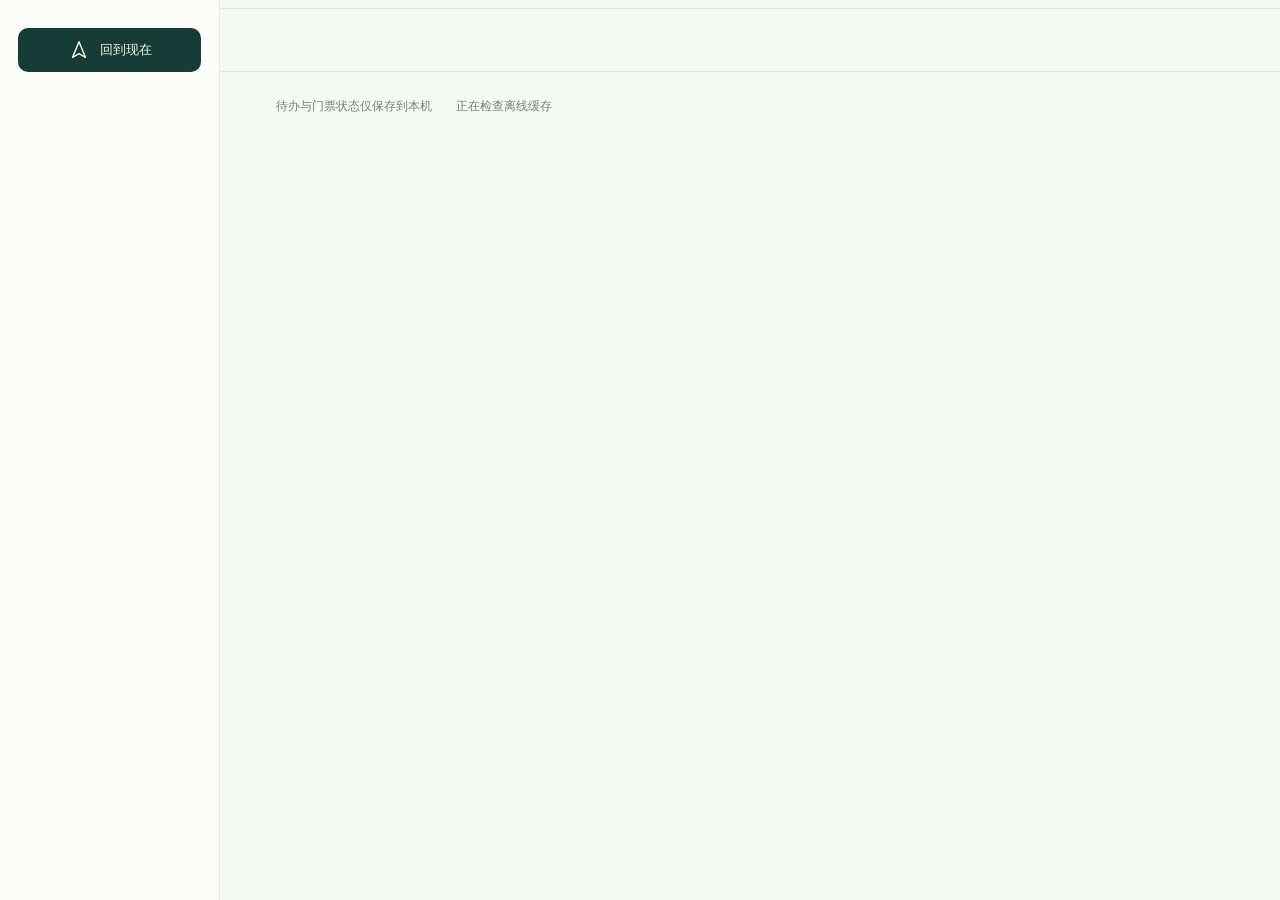
==== travel-handbook/assets/template/index.html @ 34c1218e "feat: share travel handbook skill and GitHub Pages demo" ====
<!doctype html>
<html lang="zh-CN">
<head>
  <meta charset="UTF-8">
  <meta name="viewport" content="width=device-width, initial-scale=1, viewport-fit=cover">
  <meta name="theme-color" content="#f6f8f4">
  <title>旅行手册</title>
  <link rel="stylesheet" href="style.css">
  <script src="time.js" defer></script>
  <script src="data.js" defer></script>
  <script src="app.js" defer></script>
</head>
<body>
<a class="skip" href="#content">跳到行程内容</a>
  <section id="trip-cover" class="trip-cover" aria-labelledby="cover-title" hidden>
    <div class="cover-top"><span>TRAVEL HANDBOOK</span><span>旅行手册</span></div>
    <div class="cover-copy"><p class="cover-kicker">下一站，出发</p><h2 id="cover-title">把时间留给风景。</h2><p class="cover-route">旅行路线</p>
      <div class="cover-countdown" role="timer" aria-label="距离旅程开始"><div><strong data-cover-unit="days">00</strong><span>天</span></div><i>:</i><div><strong data-cover-unit="hours">00</strong><span>时</span></div><i>:</i><div><strong data-cover-unit="minutes">00</strong><span>分</span></div><i>:</i><div><strong data-cover-unit="seconds">00</strong><span>秒</span></div></div>
      <p class="cover-date">距离旅程开始</p><button id="enter-trip" class="cover-enter" type="button">上滑/点击开启旅行手册 <span aria-hidden="true">↑</span></button>
    </div>
    <div class="cover-bottom"><span>旅行路线</span><small></small></div>
  </section>

  <div class="sticky-nav">
    <nav id="dates" class="dates" aria-label="按日期查看行程"></nav>
    <div id="simulation-banner" class="simulation-banner" hidden></div>
  </div>
  <main id="content" tabindex="-1"><div class="workspace"><section id="panel" role="tabpanel" aria-label="出发准备"></section><aside id="sidebar"></aside></div></main>
  <footer><span id="source-note"></span><a id="source-document-link" class="footer-link" target="_blank" rel="noopener" hidden>打开原攻略 ↗</a><span data-sync-status role="status" aria-live="polite">待办与门票状态仅保存到本机</span><span id="offline-status">正在检查离线缓存</span></footer>
  <div id="tools-backdrop" class="tools-backdrop" data-action="close-tools" hidden></div>
  <div class="floating-tools" aria-label="旅行工具">
        <section class="floating-panel role-panel" id="role-panel" aria-labelledby="role-panel-title" hidden>
          <div class="tools-heading"><h2 id="role-panel-title">查看身份</h2><button type="button" class="tools-close" data-action="close-tools" aria-label="关闭身份选择">×</button></div>
          <button type="button" class="tools-back" data-action="back-to-tools">‹ 返回旅行工具</button>
          <div class="role-picker" aria-label="选择当前查看角色">
            <div role="group" aria-label="旅行角色"></div>
            <small id="role-context" aria-live="polite">当前查看：全部行程</small>
          </div>
        </section>
    <section class="floating-panel navigation-panel" id="navigation-panel" aria-labelledby="navigation-panel-title" hidden>
      <div class="tools-heading"><div><p>随行手册</p><h2 id="navigation-panel-title">旅行工具</h2></div><button type="button" class="tools-close" data-action="close-tools" aria-label="关闭旅行工具">×</button></div>
      <div class="desktop-brand"><span>TRAVEL HANDBOOK</span><strong>旅行手册</strong><small>每日计划</small></div>
      <nav class="tabs" role="tablist" aria-label="旅行手册">
        <button role="tab" data-tab="prepare" aria-selected="true"><svg class="nav-icon" viewBox="0 0 24 24" fill="none" stroke="currentColor" stroke-width="1.5" stroke-linecap="round" stroke-linejoin="round" aria-hidden="true"><rect x="6" y="5" width="12" height="16" rx="2"/><path d="M9 5V3h6v2M9 10h6M9 14h4"/></svg>出发准备</button>
        <button role="tab" data-tab="timeline" aria-selected="false"><svg class="nav-icon" viewBox="0 0 24 24" fill="none" stroke="currentColor" stroke-width="1.5" stroke-linecap="round" stroke-linejoin="round" aria-hidden="true"><rect x="3" y="5" width="18" height="16" rx="2"/><path d="M7 3v4M17 3v4M3 11h18M8 15h2M14 15h2"/></svg>每日行程</button>
        <button role="tab" data-tab="overview" aria-selected="false"><svg class="nav-icon" viewBox="0 0 24 24" fill="none" stroke="currentColor" stroke-width="1.5" stroke-linecap="round" stroke-linejoin="round" aria-hidden="true"><path d="m3 6 6-3 6 3 6-3v15l-6 3-6-3-6 3V6ZM9 3v15M15 6v15"/></svg>行程总览</button>
        <button role="tab" data-tab="bookings" aria-selected="false"><svg class="nav-icon" viewBox="0 0 24 24" fill="none" stroke="currentColor" stroke-width="1.5" stroke-linecap="round" stroke-linejoin="round" aria-hidden="true"><path d="m21 3-6 18-4-8-8-4L21 3ZM11 13l5-5"/></svg>航班酒店</button>
        <button role="tab" data-tab="transport" aria-selected="false"><svg class="nav-icon" viewBox="0 0 24 24" fill="none" stroke="currentColor" stroke-width="1.5" stroke-linecap="round" stroke-linejoin="round" aria-hidden="true"><rect x="5" y="3" width="14" height="16" rx="3"/><path d="M5 12h14M8 19v2M16 19v2M8 16h1M15 16h1"/></svg>交通接送</button>
        <button role="tab" data-tab="packing" aria-selected="false"><svg class="nav-icon" viewBox="0 0 24 24" fill="none" stroke="currentColor" stroke-width="1.5" stroke-linecap="round" stroke-linejoin="round" aria-hidden="true"><rect x="5" y="6" width="14" height="15" rx="2"/><path d="M9 6V3h6v3M9 10v7M15 10v7"/></svg>随身准备</button>
        <button role="tab" data-tab="budget" aria-selected="false"><svg class="nav-icon" viewBox="0 0 24 24" fill="none" stroke="currentColor" stroke-width="1.5" stroke-linecap="round" stroke-linejoin="round" aria-hidden="true"><rect x="3" y="5" width="18" height="15" rx="2"/><path d="M3 9h18M16 13h5v4h-5v-4Z"/></svg>费用预算</button>
      </nav>
    <div class="menu-settings">
      <div class="role-anchor">
        <button class="role-shortcut" id="role-menu-button" aria-expanded="false" aria-controls="role-panel"><span>查看身份</span><strong id="role-button-label">全部</strong><span aria-hidden="true">⇄</span></button>

      </div>
      <button id="clock-button" class="clock-button" aria-haspopup="dialog"><span><strong id="clock">--:--</strong><small id="zone-label">目的地当地时间</small></span><span class="settings-label">时间与时区 ↗</span></button>
    </div>


    </section>
    <div class="floating-actions">
      <button class="return-now" id="return-now"><span aria-hidden="true">◎</span> 回到现在</button>
      <button class="dock-action" id="dock-now" data-action="go-now"><svg viewBox="0 0 24 24" width="22" height="22" fill="none" stroke="currentColor" stroke-width="1.6" stroke-linecap="round" stroke-linejoin="round" aria-hidden="true"><path d="m12 3 7 17-7-4-7 4 7-17Z"/></svg><strong id="dock-now-label">回到现在</strong></button>
      <button class="dock-action" id="navigation-menu-button" aria-expanded="false" aria-controls="navigation-panel role-panel"><svg class="tools-menu-icon" viewBox="0 0 24 24" width="20" height="20" fill="none" stroke="currentColor" stroke-width="1.6" stroke-linecap="round" aria-hidden="true"><path d="M4 6h16M4 12h16M4 18h16"/></svg><svg class="tools-close-icon" viewBox="0 0 24 24" width="20" height="20" fill="none" stroke="currentColor" stroke-width="1.6" stroke-linecap="round" aria-hidden="true"><path d="m6 6 12 12M6 18 18 6"/></svg><strong id="navigation-button-label">旅行工具</strong></button>
    </div>
  </div>
  <p class="save-feedback" id="save-feedback" role="status" aria-live="polite" hidden></p>
  <dialog id="copy-location-dialog" aria-labelledby="copy-location-title">
    <div class="dialog-title"><h2 id="copy-location-title">复制地点</h2><form method="dialog"><button class="icon-button" aria-label="关闭复制地点">×</button></form></div>
    <p class="muted">未能自动复制，请长按下方文字选择复制；电脑可按 Ctrl/Cmd+C。</p>
    <label for="copy-location-value">地点与已有地址</label>
    <textarea id="copy-location-value" rows="3" readonly></textarea>
  </dialog>
  <dialog id="route-map-dialog" aria-labelledby="route-map-title">
    <div class="dialog-title"><h2 id="route-map-title">旅行路线</h2><form method="dialog"><button class="icon-button" aria-label="关闭路线地图">×</button></form></div>
    <div class="map-zoom-tools"><button data-map-zoom="out" aria-label="缩小路线地图">−</button><output id="map-zoom-label">100%</output><button data-map-zoom="in" aria-label="放大路线地图">＋</button><button data-map-zoom="reset">适应屏幕</button></div>
    <div class="map-zoom-viewport"><img src="assets/route.svg" width="1000" height="570" alt="旅行路线图"></div>
    <p class="hint">放大后可左右、上下滑动查看。路线图仅作行程示意。</p>
  </dialog>
  <dialog id="settings">
    <form method="dialog"><div class="dialog-title"><h2>时间与时区</h2><button value="close" aria-label="关闭设置" class="icon-button">×</button></div></form>
    <p class="muted">行程上的时间始终是活动所在地时间。切换下方时区，会额外显示对应时间，不改变航班和出发时间。</p>
    <label for="zone-mode">时钟显示方式</label>
    <select id="zone-mode"><option value="trip">跟随行程所在地（推荐）</option><option value="device">使用设备时区</option><option value="custom">指定其他国家／地区</option></select>
    <div id="custom-zone-field" hidden><label for="custom-zone">选择时区（支持城市或 IANA 名称）</label><input id="custom-zone" list="zone-options" placeholder="例如 Europe/London"><datalist id="zone-options"></datalist></div>
    <p id="zone-explanation" class="muted"></p><hr><h3>出发前，试试看</h3>
    <p class="muted">按所选时钟时区预览一个时间点。预览期间会显示橙色提示，不会冒充真实时间。</p>
    <label for="preview-time">预览日期与时间</label><input type="datetime-local" id="preview-time"><p id="settings-error" class="error" role="alert"></p>
    <div class="dialog-actions"><button id="preview-start" class="primary">预览此刻</button><button id="preview-stop" class="secondary">恢复真实时间</button></div>
    <button id="settings-save" class="wide secondary">保存时区并关闭</button>
  </dialog>

</body>
</html>
---- travel-handbook/assets/template/style.css ----
:root{--ink:#102d3d;--muted:#62727b;--line:#dfe6e9;--paper:#f4f7f8;--green:#bcf4c7;--accent:#096e68;--orange:#b45e16;--radius:18px;font-family:-apple-system,BlinkMacSystemFont,"Segoe UI","PingFang SC","Microsoft YaHei",sans-serif;color:var(--ink);background:var(--paper);font-size:16px;font-synthesis:none}*{box-sizing:border-box}html,body{overflow-x:clip}body{margin:0}button,input,select,textarea{font:inherit}button,a,input,select{touch-action:manipulation}button{cursor:pointer}button{border:0}a{color:var(--accent);text-underline-offset:4px}button:focus-visible,a:focus-visible,input:focus-visible,select:focus-visible,textarea:focus-visible{outline:3px solid #168bcb;outline-offset:4px}button:disabled{cursor:default}p{line-height:1.7}h1,h2,h3,p{margin-top:0}h1{font-size:20px;margin-bottom:5px;letter-spacing:.03em}h2{font-size:26px;line-height:1.35;letter-spacing:-.03em}h3{font-size:18px;line-height:1.5}small{font-size:13px}.site-header{max-width:1260px;margin:auto;padding:24px 32px;display:flex;justify-content:space-between;gap:20px;align-items:center}.brand{display:flex;align-items:center;gap:14px}.brand-mark{display:grid;place-content:center;width:54px;height:58px;border-radius:14px;background:var(--ink);color:var(--green);font:700 22px Georgia,serif;text-align:center;line-height:1.1}.brand-mark span{font:10px sans-serif;letter-spacing:3px;margin:3px 0 0 3px}.brand p{font-size:13px;color:var(--muted);margin:0;letter-spacing:.06em}.brand p span{margin-left:8px}.clock-button{display:flex;gap:12px;align-items:center;background:transparent;color:var(--ink);padding:8px 0}.clock-button strong{font:600 23px ui-monospace,SFMono-Regular,monospace;display:block;text-align:left}.clock-button small{display:block;text-align:left;color:var(--muted);margin-top:4px}.clock-icon{font-size:32px}.settings-label{font-size:13px;margin-left:12px;border-left:1px solid #ccd7dd;padding-left:20px}.sticky-nav{position:sticky;top:0;z-index:10;background:#f4f7f8f7;border-bottom:1px solid var(--line);backdrop-filter:blur(15px)}.dates{display:flex;gap:7px;max-width:1196px;margin:auto;overflow-x:auto;padding:7px 0 15px;scrollbar-width:none}.dates::-webkit-scrollbar{display:none}.date-button{flex:1;min-width:96px;background:white;color:var(--muted);border:1px solid var(--line);border-radius:13px;min-height:85px;padding:10px 6px;position:relative}.date-button .week{font-size:12px;display:block}.date-button strong{display:block;font-size:18px;line-height:1.65;color:var(--ink);font-weight:650;font-variant-numeric:tabular-nums}.date-button small{font-size:12px;display:block}.date-button.active{background:var(--ink);border-color:var(--ink);color:#d0dce3}.date-button.active strong{color:var(--green)}.date-button.today::after{content:"";position:absolute;top:7px;right:8px;width:5px;height:5px;border-radius:50%;background:#149c77}main{max-width:1260px;margin:auto;padding:28px 32px 0}.workspace{display:grid;grid-template-columns:minmax(0,1fr) 310px;gap:30px}#panel{min-width:0}.now-card{background:var(--ink);color:#fff;border-radius:var(--radius);padding:23px 26px;position:relative;overflow:hidden;margin-bottom:30px}.now-top{display:flex;justify-content:space-between;align-items:center;gap:10px;margin-bottom:13px}.eyebrow{font-size:12px;letter-spacing:.11em;font-weight:600}.now-card .eyebrow{color:var(--green)}.now-tag{font-size:12px;color:#c6d5df}.now-card h2{font-size:24px;margin:0 0 9px;line-height:1.45}.now-card p{font-size:14px;color:#d0dce3;margin:0}.now-card .next-line{padding-top:15px;margin-top:17px;border-top:1px solid #3a515e;display:flex;align-items:flex-start;gap:12px;line-height:1.5}.next-line strong{font-weight:500;color:#fff}.next-line span{flex-shrink:0;color:var(--green);font-size:12px}.now-open{background:var(--green);color:var(--ink);padding:10px 15px;border-radius:8px;margin-top:15px;font-size:14px;font-weight:650}.day-heading{display:flex;align-items:flex-start;justify-content:space-between;gap:16px;margin-bottom:15px}.day-heading .eyebrow{color:var(--accent);margin:0 0 8px}.day-heading h2{margin:0 0 10px;font-size:27px}.day-heading .day-count{font-family:Georgia,serif;color:#c7d4da;font-size:60px;line-height:1}.day-summary{color:var(--muted);font-size:14px;line-height:1.8;margin-bottom:20px}.hint{font-size:13px;line-height:1.7;color:var(--muted)}.day-meta{display:flex;justify-content:space-between;align-items:center;gap:8px;margin-bottom:20px}.day-meta p{margin:0}.timeline{position:relative}.event{display:grid;grid-template-columns:93px minmax(0,1fr);gap:20px;position:relative;scroll-margin-top:180px;padding-bottom:16px}.event::before{content:"";position:absolute;left:91px;width:1px;top:13px;bottom:-13px;background:#d2dfe4}.event:last-child::before{bottom:30px}.event::after{content:"";position:absolute;left:87px;top:20px;width:9px;height:9px;background:#f4f7f8;border:2px solid #a7bac4;border-radius:50%}.event-time{font:600 19px ui-monospace,SFMono-Regular,monospace;padding-top:14px;line-height:1.4;word-break:break-word}.event-time small{font:12px/1.7 -apple-system,BlinkMacSystemFont,"PingFang SC",sans-serif;display:block;color:var(--muted);padding-right:12px}.event-card{background:#fff;border:1px solid var(--line);border-radius:14px;padding:17px 20px;min-width:0}.event-card h3{margin:0 0 6px;font-size:17px}.event-card p{font-size:14px;line-height:1.8;color:#52656f;margin:0}.event-card .event-flags{display:flex;flex-wrap:wrap;gap:6px;margin-top:11px}.pill{border-radius:5px;padding:4px 7px;background:#eef3f5;color:#596e79;font-size:12px;line-height:1.4}.pill.pending{background:#fff4df;color:#935b13}.pill.live{background:#d7f2df;color:#1c6c43}.event.current .event-card{border:1.5px solid #339873;background:#f6fff8;box-shadow:0 4px 16px #133e2410}.event.current::after{background:#339873;border-color:#339873;box-shadow:0 0 0 4px #ddf3e3}.event.past .event-time{color:#8b9ba3}.alternate-time{display:block;margin-top:8px;color:#096e68;font-size:13px}.day-notes{margin:12px 0 26px;border:1px solid var(--line);background:#fff;border-radius:14px;padding:17px 20px}.day-notes summary{font-size:15px;font-weight:650;cursor:pointer;line-height:1.5}.note-body{font-size:14px;color:#52656f;white-space:pre-line;line-height:1.9;margin-top:15px}.source-link{font-size:13px;display:block;margin-top:16px}.side-card{border:1px solid var(--line);background:#fff;border-radius:var(--radius);padding:22px;margin-bottom:18px}.side-card h3{margin-bottom:15px}.side-card .eyebrow{color:var(--muted);margin-bottom:13px;display:block}.route{display:flex;gap:8px;flex-wrap:wrap;font-size:13px;line-height:1.6}.route span{background:#f0f4f6;border-radius:5px;padding:3px 6px}.route span.selected{background:#d8f1e6;color:#176c50}.photo-card{overflow:hidden;padding:0}.photo-card img{width:100%;height:175px;object-fit:cover;display:block}.photo-caption{padding:17px 20px}.photo-caption strong{font-size:17px}.photo-caption small{color:var(--muted);display:block;margin-top:5px;line-height:1.6}.reminder{display:grid;grid-template-columns:24px 1fr;gap:10px;padding:12px 0;border-bottom:1px solid #e9eef0}.reminder:last-child{border:0;padding-bottom:0}.reminder .number{color:var(--accent);font:italic 20px Georgia,serif}.reminder p{font-size:14px;margin:0;color:#52656f;line-height:1.8}.reminder strong{display:block;color:var(--ink);margin-bottom:4px}.quiet-button{border:1px solid var(--line);border-radius:8px;padding:9px 13px;background:white;color:var(--ink);font-size:13px}.quick-heading{padding:6px 0 18px}.quick-heading h2{margin-bottom:10px}.quick-heading p{font-size:14px;color:var(--muted);margin:0}.reference-cards{display:grid;gap:14px;margin-bottom:22px}.reference-card{background:#fff;border:1px solid var(--line);border-radius:14px;padding:20px;min-width:0}.reference-card h3{font-size:16px;margin-bottom:13px;color:var(--ink)}.reference-row{display:grid;grid-template-columns:110px minmax(0,1fr);gap:14px;font-size:14px;line-height:1.8;margin-top:8px;overflow-wrap:anywhere}.reference-row .key{color:var(--muted)}.reference-row .value{color:var(--ink)}.reference-links{display:flex;flex-wrap:wrap;gap:12px;font-size:13px;padding:8px 0 20px}.plan-toggle{padding:15px;background:#eaf0f3;border-radius:12px;margin:0 0 24px}.plan-buttons{display:flex;gap:6px;margin-bottom:10px}.plan-buttons button{border-radius:7px;padding:10px 14px;font-size:14px;background:#fff;color:var(--muted)}.plan-buttons button[aria-pressed=true]{background:var(--ink);color:#fff}.plan-toggle p{font-size:13px;color:#556a76;margin:0;line-height:1.8}.simulation-banner{background:#fff0d6;border:1px solid #e3be7a;color:#87510e;border-radius:10px;padding:13px 18px;margin-bottom:20px;font-size:14px;line-height:1.6}.simulation-banner button{background:none;color:#87510e;text-decoration:underline;float:right;padding:0 0 0 12px}.return-now{position:fixed;right:max(24px,calc((100vw - 1196px)/2));bottom:24px;z-index:20;box-shadow:0 6px 22px #102d3d25;border:1px solid #315466;background:var(--ink);color:#fff;border-radius:30px;padding:14px 21px;font-size:14px;display:flex;align-items:center;gap:10px}.return-now span{font-size:23px;color:var(--green);line-height:1}footer{max-width:1196px;margin:30px auto 0;padding:22px 0 100px;border-top:1px solid var(--line);display:flex;flex-wrap:wrap;gap:12px 24px;font-size:12px;color:var(--muted);line-height:1.7}dialog{border:1px solid var(--line);border-radius:20px;max-width:510px;width:calc(100% - 28px);padding:25px;color:var(--ink);box-shadow:0 20px 90px #0b21385c;max-height:90vh}dialog::backdrop{background:#0b253b70;backdrop-filter:blur(4px)}.dialog-title{display:flex;align-items:center;justify-content:space-between;margin-bottom:14px}.dialog-title h2{font-size:22px;margin:0}.icon-button{border-radius:50%;background:#edf2f5;width:36px;height:36px;font-size:24px;color:var(--ink)}.muted{font-size:14px;color:var(--muted)}dialog label{font-size:14px;font-weight:600;display:block;margin-bottom:8px}input,select{padding:12px;border:1px solid #cad5db;border-radius:8px;background:#fff;color:var(--ink);width:100%;font-size:16px;margin-bottom:14px}dialog h3{margin:20px 0 8px}hr{border:0;border-top:1px solid var(--line);margin:20px 0}.dialog-actions{display:flex;gap:10px}.primary,.secondary{padding:12px 16px;border-radius:8px;font-size:14px}.primary{background:var(--ink);color:white}.secondary{background:#edf2f4;color:var(--ink)}.wide{width:100%;margin-top:12px}.error{font-size:14px;color:#ae3026;margin-bottom:12px}.skip{position:absolute;left:-1000px;top:10px;background:#fff;padding:10px;z-index:100}.skip:focus{left:10px}[hidden]{display:none!important}.check-row{display:flex;gap:12px;align-items:flex-start}.check-row input{width:20px;height:20px;flex-shrink:0;margin:1px 0 0;accent-color:var(--accent)}.check-row label{cursor:pointer;line-height:1.6}.check-row input:checked+label{text-decoration:line-through;color:var(--muted)}
@media(min-width:1000px){#sidebar{padding-top:0}}@media(max-width:1250px){.dates{margin:0 32px}.date-button{min-width:80px}footer{margin-left:32px;margin-right:32px}}@media(max-width:900px){.workspace{grid-template-columns:minmax(0,1fr) 260px;gap:20px}.site-header{padding:22px}.dates{margin:0 22px}main{padding:24px 22px 0}.side-card{padding:18px}.photo-card{padding:0}.date-button{min-width:76px}.event{grid-template-columns:78px minmax(0,1fr);gap:16px}.event::before{left:77px}.event::after{left:73px}.event-time{font-size:18px}.event-card{padding:16px}}@media(max-width:720px){.site-header{padding:17px 18px;gap:10px}h1{font-size:17px;margin-bottom:4px}.brand{gap:10px}.brand-mark{width:42px;height:47px;font-size:19px}.brand p{font-size:11px}.brand p span{margin-left:0}.clock-icon,.settings-label{display:none}.clock-button{gap:0}.clock-button strong{font-size:20px;text-align:right}.clock-button small{font-size:11px;max-width:105px;text-align:right}.dates{margin:0;padding-left:16px;padding-right:16px}.dates{gap:7px;padding-top:3px;padding-bottom:10px}.date-button{flex:0 0 72px;min-width:72px;min-height:77px;border-radius:11px;padding:7px 3px}.date-button strong{font-size:19px}.date-button .week,.date-button small{font-size:11px}.sticky-nav{padding-top:2px}main{padding:19px 16px 0}.workspace{display:block}.now-card{border-radius:15px;padding:21px 20px;margin-bottom:25px}.now-card h2{font-size:22px}.now-card p{font-size:14px}.now-top{margin-bottom:12px}.day-heading h2{font-size:23px}.day-heading .day-count{font-size:52px}.day-summary{font-size:13px}.day-meta{align-items:flex-start}.day-meta .hint{font-size:12px;max-width:72%}.event{grid-template-columns:65px minmax(0,1fr);gap:15px;padding-bottom:12px;scroll-margin-top:151px}.event::before{left:64px}.event::after{left:60px}.event-time{font-size:16px;padding-top:15px}.event-time small{font-size:11px;line-height:1.8;padding-right:7px}.event-card{padding:15px 14px;border-radius:12px}.event-card h3{font-size:16px;line-height:1.5}.event-card p{font-size:14px;line-height:1.85}.event-flags .pill{font-size:11px}.day-notes{padding:16px}.side-card{padding:20px}.photo-card{padding:0}.photo-card img{height:165px}.photo-caption{padding:14px 18px}#sidebar{margin-top:28px;display:grid;grid-template-columns:1fr;gap:14px}.side-card{margin-bottom:0}.route{font-size:14px}.return-now{right:17px;bottom:max(18px,env(safe-area-inset-bottom));padding:12px 18px}.reference-row{grid-template-columns:82px minmax(0,1fr);gap:11px}.reference-card{padding:17px}.reference-card h3{font-size:16px}footer{margin:26px 17px 0;display:flex;flex-direction:column;gap:8px;padding-bottom:90px}.simulation-banner{font-size:13px;padding:12px}.now-tag{font-size:11px}.plan-buttons button{flex:1;padding:11px 7px}.reference-links{gap:14px}.day-meta button{flex-shrink:0}dialog{padding:22px}}@media(prefers-reduced-motion:reduce){*{scroll-behavior:auto!important}}

/* Reading on the move: itinerary text stays comfortably legible. */
.event-card p,.note-body,.reference-row{font-size:16px}.reminder p{font-size:15px}

.sticky-nav .simulation-banner{margin:0;border-radius:0;border-left:0;border-right:0;padding:10px max(16px,calc((100vw - 1196px)/2));font-size:13px}.sticky-nav .simulation-banner button{float:none;margin-right:14px;padding:0}

/* Pre-departure workspace */
.prep-hero{display:grid;grid-template-columns:minmax(0,1fr) 150px;gap:24px;align-items:center;background:var(--ink);color:#fff;border-radius:var(--radius);padding:26px 28px;margin-bottom:22px}.prep-hero .eyebrow{color:var(--green);margin:0 0 10px}.prep-hero h2{font-size:28px;margin-bottom:10px}.prep-hero p{color:#d0dce3;margin:0}.prep-progress{text-align:center}.prep-progress strong{font:600 44px ui-monospace,SFMono-Regular,monospace;color:var(--green);display:block}.prep-progress strong span{font-size:18px;color:#b8c9d1}.prep-progress small{display:block;color:#d0dce3;margin-bottom:10px}.prep-progress i{display:block;height:6px;border-radius:6px;background:linear-gradient(90deg,var(--green) var(--progress),#37515f var(--progress));transition:background .2s}.prep-deadline{display:grid;grid-template-columns:145px minmax(0,1fr);gap:24px;align-items:start;background:#fff5df;border:1px solid #e8c98d;border-radius:14px;padding:20px 22px;margin-bottom:28px}.prep-date strong{display:block;font:650 20px ui-monospace,SFMono-Regular,monospace;color:#96550e}.prep-date span{font-size:12px;color:#8a6c48}.prep-deadline h3{margin:0 0 6px}.prep-deadline p{margin:0 0 9px;color:#665743;font-size:15px}.prep-deadline a{font-size:14px}.section-heading{display:flex;justify-content:space-between;align-items:end;gap:20px;margin:10px 0 16px}.section-heading .eyebrow{color:var(--accent);margin:0 0 6px}.section-heading h2{margin:0}.section-heading>span{font-size:13px;color:var(--muted)}.prep-actions{display:flex;gap:10px;margin:4px 0 22px}.prep-actions button{min-height:44px}.prep-actions .primary,.prep-actions .secondary{font-weight:650}

/* Dense source text is distilled into scannable action cards. */
.focus-summary{margin:22px 0 16px}.focus-summary-heading{display:flex;align-items:end;justify-content:space-between;gap:18px;margin-bottom:13px}.focus-summary-heading .eyebrow{color:var(--accent);margin:0}.focus-summary-heading h3{font-size:18px;margin:0}.focus-grid{display:grid;grid-template-columns:repeat(2,minmax(0,1fr));gap:10px}.focus-item{display:grid;grid-template-columns:92px minmax(0,1fr);gap:14px;background:#fff;border:1px solid var(--line);border-radius:13px;padding:16px}.focus-item>span{align-self:start;background:#e8f4f1;color:#096e68;border-radius:7px;padding:6px 8px;text-align:center;font-size:13px;font-weight:700;line-height:1.4}.focus-item strong{display:block;font-size:16px;line-height:1.5;margin-bottom:4px}.focus-item p{font-size:14px;color:#5d7079;line-height:1.7;margin:0}.source-only{margin:12px 0 26px;border:1px dashed #cbd7dc;border-radius:12px;padding:13px 16px;background:#f8fafb}.source-only summary{font-size:14px;color:#4e6570;font-weight:650;cursor:pointer}.source-only p{font-size:14px;color:var(--muted);margin:12px 0 0}.source-only .source-link{font-size:14px;margin-top:8px}.focus-summary+.reference-cards{margin-top:0}

/* Point cards inside the timeline */
.spot-links{display:grid;grid-template-columns:repeat(auto-fit,minmax(185px,1fr));gap:9px;margin-top:15px;padding-top:14px;border-top:1px solid #e5ecef}.spot-link{display:flex;align-items:center;gap:10px;text-align:left;padding:7px;background:#f3f7f8;border:1px solid #dce6ea;border-radius:10px;color:var(--ink);min-width:0}.spot-link:hover{border-color:#75a59e;background:#edf8f4}.spot-link img{width:74px;height:54px;object-fit:cover;border-radius:7px;flex:none}.spot-link span{min-width:0}.spot-link strong{display:block;font-size:14px;line-height:1.35;white-space:normal}.spot-link small{display:block;color:var(--accent);margin-top:4px}

/* Full point detail */
.workspace.detail-mode{display:block;max-width:940px;margin:auto}.detail-back{background:transparent;color:var(--accent);padding:8px 0;margin-bottom:12px;font-weight:650}.spot-detail{background:#fff;border:1px solid var(--line);border-radius:var(--radius);overflow:hidden}.spot-detail>.detail-back{margin:15px 22px 3px}.spot-hero{position:relative;min-height:400px;background:var(--ink)}.spot-hero>img{display:block;width:100%;height:min(58vw,520px);min-height:400px;object-fit:cover}.spot-hero-caption{position:absolute;z-index:1;left:32px;right:32px;bottom:27px;color:white}.spot-hero-caption .eyebrow{color:var(--green);margin-bottom:8px}.spot-hero-caption h2{font-size:38px;margin:0 0 8px}.spot-hero-caption small{color:#d4e0e5}.spot-detail-body{max-width:790px;margin:auto;padding:34px}.spot-lead{font-size:21px;line-height:1.75;color:#294757;margin-bottom:28px}.spot-detail-body section{border-top:1px solid var(--line);padding-top:24px;margin-top:24px}.spot-detail-body section h3{margin-bottom:12px}.spot-detail-body ul{padding-left:22px;margin:0}.spot-detail-body li{line-height:1.8;margin:7px 0;color:#455d68}.detail-source{border-top:1px solid var(--line);padding-top:22px;margin-top:28px}.detail-pagination{display:grid;grid-template-columns:1fr 1fr;gap:10px;margin-top:26px}.detail-pagination button{display:flex;flex-direction:column;gap:5px;border:1px solid var(--line);border-radius:10px;background:#f6f8f9;padding:14px;text-align:left;color:var(--ink)}.detail-pagination button:last-child{text-align:right}.detail-pagination small{color:var(--muted)}.detail-pagination strong{font-size:14px}.souvenir-section .eyebrow{color:var(--accent);margin-bottom:7px}.souvenir-grid{display:grid;grid-template-columns:repeat(2,minmax(0,1fr));gap:15px}.souvenir-card{border:1px solid var(--line);border-radius:13px;overflow:hidden;background:#f8fafb}.souvenir-card>img{display:block;width:100%;height:180px;object-fit:cover}.souvenir-card>div{padding:16px}.souvenir-card .eyebrow{font-size:12px;margin:0 0 5px}.souvenir-card h3{margin:0 0 7px}.souvenir-card p{font-size:14px;color:#4e626c;margin:0 0 10px}.souvenir-card small{color:var(--muted)}

@media(max-width:720px){.prep-hero{grid-template-columns:1fr 92px;padding:21px 19px;gap:12px}.prep-hero h2{font-size:22px}.prep-progress strong{font-size:32px}.prep-progress strong span{font-size:14px}.prep-deadline{grid-template-columns:1fr;gap:9px;padding:17px}.prep-date{display:flex;align-items:baseline;gap:10px}.section-heading{align-items:center}.prep-actions{display:grid;grid-template-columns:1fr 1fr}.spot-links{grid-template-columns:1fr}.spot-link{padding:6px}.spot-link img{width:68px;height:50px}.workspace.detail-mode{margin:0 -16px}.spot-detail{border-radius:0;border-left:0;border-right:0}.spot-detail>.detail-back{margin-left:16px}.spot-hero{min-height:300px}.spot-hero>img{height:70vw;min-height:300px}.spot-hero-caption{left:19px;right:19px;bottom:19px}.spot-hero-caption h2{font-size:29px}.spot-detail-body{padding:24px 19px}.spot-lead{font-size:18px}.souvenir-grid{grid-template-columns:1fr}.souvenir-card{display:grid;grid-template-columns:42% 1fr}.souvenir-card>img{height:100%;min-height:180px}.souvenir-card>div{padding:14px}.detail-pagination{grid-template-columns:1fr}.detail-pagination span{display:none}}
@media(max-width:720px){.focus-summary-heading{display:block}.focus-summary-heading .eyebrow{margin-bottom:5px}.focus-grid{grid-template-columns:1fr}.focus-item{grid-template-columns:82px minmax(0,1fr);gap:11px;padding:14px 13px}.focus-item strong{font-size:16px}.focus-item p{font-size:14px}.source-only{padding:13px 14px}}

/* Flight, stay, transfer and ticket cards */
.flight-card{background:var(--ink);color:#fff;border-radius:15px;padding:20px;margin:16px 0 4px}.flight-card-top{display:flex;justify-content:space-between;gap:12px;align-items:center;color:#b9d0da;font-size:12px;letter-spacing:.08em}.flight-card-top strong{font-weight:500;letter-spacing:0;color:#d2dfe4}.flight-route{display:grid;grid-template-columns:1fr 120px 1fr;align-items:center;margin:20px 0 18px}.flight-route>div:last-child{text-align:right}.flight-route b{display:block;font:650 43px/1 ui-monospace,SFMono-Regular,monospace}.flight-route span{display:block;color:#c5d6dd;margin-top:6px}.flight-route small{display:block;color:#b1c5ce;margin-top:16px}.flight-route a{display:inline-block;color:var(--green);font-size:12px;margin-top:7px}.flight-number{text-align:center!important}.flight-number strong{display:block;color:#b7e8e6}.flight-number i{display:block;color:#8ddbd5;font-style:normal;margin-top:5px}.flight-countdown{border-top:1px solid #48616d;padding-top:16px;display:grid;grid-template-columns:1fr auto;align-items:end;gap:2px 15px}.flight-countdown span{color:#b5c8d0;font-size:13px}.flight-countdown strong{font:600 28px ui-monospace,SFMono-Regular,monospace;color:#fff}.flight-countdown small{grid-column:2;color:#aec2ca;text-align:right}.hotel-card,.transfer-card{display:grid;grid-template-columns:40px 1fr;gap:13px;background:#f0f7f6;border:1px solid #cce0dd;border-radius:13px;padding:15px;margin:15px 0 4px}.transfer-card{background:#f2f6f8;border-color:#d8e3e7}.pending-transfer{background:#fff7e8;border-color:#e9cc93}.journey-icon{width:36px;height:36px;border-radius:50%;display:grid;place-content:center;background:var(--ink);color:var(--green);font-size:20px}.hotel-card .eyebrow,.transfer-card .eyebrow{color:var(--accent);margin:0 0 4px}.hotel-card h4,.transfer-card h4,.ticket-card h4{font-size:16px;margin:0 0 5px}.hotel-card p,.transfer-card p{font-size:14px!important;margin:0 0 4px}.hotel-card small,.transfer-card small{display:block;color:var(--muted);line-height:1.6}.hotel-card a,.transfer-card a{display:inline-block;font-size:13px;margin-top:8px}.ticket-card{display:grid;grid-template-columns:minmax(0,1fr) 150px;gap:16px;align-items:start;background:#fff8e9;border:1px solid #e9cb91;border-radius:13px;padding:15px;margin:15px 0 4px}.ticket-card .eyebrow{color:#9c5a0c;margin:0 0 4px}.ticket-card h4{margin-bottom:4px}.ticket-card p{font-size:14px!important;color:#6e5a3d;margin:6px 0 0}.ticket-price{color:#8b4f0a;font-size:14px}.ticket-status span{display:block;color:#7a684d;font-size:12px;margin-bottom:5px}.ticket-status select{margin:0;padding:9px 10px;font-size:14px;border-color:#d7b875;background:#fff}.ticket-card>small{grid-column:1/-1;color:#876f50}.spot-ticket-section>.ticket-card{margin:0}

/* User-created pre-trip tasks */
.custom-todos{margin:30px 0 24px;padding-top:4px}.custom-todos form{display:grid;grid-template-columns:minmax(0,1fr) 180px auto;gap:10px;align-items:end;background:#eaf1f3;border-radius:14px;padding:16px;margin-bottom:12px}.custom-todos form label span{display:block;font-size:13px;font-weight:650;margin-bottom:6px}.custom-todos form input{margin:0}.custom-todos form button{min-height:46px}.custom-todo-list{display:grid;gap:8px}.custom-todo{background:#fff;border:1px solid var(--line);border-radius:11px;padding:13px 15px}.custom-todo input{width:20px;height:20px;margin:0;accent-color:var(--accent)}.custom-todo label{cursor:pointer}.custom-todo label strong{display:block}.custom-todo label small{display:block;color:var(--muted);margin-top:3px}.custom-todo button{background:transparent;color:#a14a3b;font-size:13px;padding:8px}.custom-todo.done label{text-decoration:line-through;color:var(--muted)}.empty-todos{color:var(--muted);font-size:14px;border:1px dashed #cbd8dd;border-radius:11px;padding:18px;margin:0;text-align:center}

.daily-stay{display:grid;grid-template-columns:auto minmax(0,1fr) auto;grid-template-areas:"tag name map" "tag meta map";align-items:center;gap:2px 12px;border:1px solid var(--line);background:#fff;border-radius:12px;padding:12px 15px;margin:-7px 0 20px;text-decoration:none;color:var(--ink)}.daily-stay>span{grid-area:tag;background:var(--ink);color:var(--green);border-radius:6px;padding:7px;font-size:12px}.daily-stay>strong{grid-area:name;font-size:14px}.daily-stay>small{grid-area:meta;color:var(--muted)}.daily-stay>b{grid-area:map;color:var(--accent);font-size:13px}

/* Geographic overview and day-by-day entry points. */
.workspace.overview-mode{display:block;max-width:1040px;margin:auto}.overview-mode #sidebar{display:none}.overview-heading .eyebrow,.overview-list-heading .eyebrow{color:var(--accent);letter-spacing:.2em;font-size:14px}.overview-heading h2{font-size:32px;margin-bottom:9px}.overview-route{padding:28px;background:#ede5cc;border:1px solid #d2c7a7;border-radius:24px;margin:7px 0 34px}.overview-route-heading{display:flex;justify-content:space-between;gap:20px;align-items:center;color:#674c2b;margin-bottom:22px}.overview-route-heading h3{font-size:25px;margin:0 0 7px}.overview-route-heading p{font-size:13px;letter-spacing:.2em;color:#8c775b;margin:0}.overview-route-heading>span{text-align:right;font-size:14px;line-height:1.7;flex-shrink:0}.overview-map-open{display:block;position:relative;width:100%;padding:0;background:white;border-radius:17px;overflow:hidden}.overview-map-open img{display:block;width:100%;height:auto}.overview-map-open>span{position:absolute;right:14px;bottom:14px;background:#102d3de6;color:white;border-radius:24px;padding:10px 17px;font-size:14px}.overview-stops{display:grid;grid-template-columns:repeat(4,minmax(0,1fr));gap:8px;margin:20px 0}.overview-stops button{display:flex;align-items:center;gap:9px;background:#fff9eb;color:#674c2b;border:1px solid #d9cfb6;border-radius:12px;padding:13px 10px;text-align:left}.overview-stops button:hover{background:#fff}.overview-stops b{border-radius:50%;background:#8f6435;color:white;width:25px;height:25px;display:grid;place-content:center;flex:none}.overview-stops strong,.overview-stops small{display:block}.overview-stops strong{font-size:16px;margin-bottom:4px}.overview-stops small{font-size:12px;color:#806d54;line-height:1.5}.overview-route-note{color:#735f44;font-size:16px;margin:0 0 16px}.overview-flights{display:grid;grid-template-columns:1fr 1fr;gap:16px;border-top:1px solid #d5c9ac;padding-top:18px;color:#6b583f;font-size:14px;line-height:1.8}.overview-flights b{display:block;color:#4a3f30}.overview-map-source{font-size:12px;color:#7d725f;display:inline-block;margin-top:14px}.overview-list-heading{margin:35px 0 20px}.overview-list-heading h2{font-size:28px}.overview-days{display:grid;grid-template-columns:repeat(2,minmax(0,1fr));gap:16px;margin-bottom:24px}.overview-day{border:1px solid var(--line);border-radius:18px;background:#fff;overflow:hidden}.overview-day.is-today{border-color:var(--accent);box-shadow:0 0 0 2px #096e6822}.overview-day-open{background:none;display:block;color:var(--ink);padding:23px;width:100%;height:100%;text-align:left}.overview-day-open:hover{background:#f7fbfa}.overview-day-top{display:flex;align-items:center;justify-content:space-between;gap:8px;margin-bottom:13px}.overview-day-top>strong{font-size:18px;color:var(--accent);font-variant-numeric:tabular-nums}.overview-ticket{background:#f1f5f4;color:#5d756a;padding:5px 8px;border-radius:6px;font-size:12px;white-space:nowrap}.overview-ticket.unpaid{background:#fff1db;color:#a85e13}.overview-day-title{font-size:20px;font-weight:650;display:flex;gap:12px;justify-content:space-between;line-height:1.5;margin-bottom:4px}.overview-day-title b{font-weight:400;color:#87a49b}.overview-city{display:block;font-size:14px;color:var(--muted);margin-bottom:16px}.overview-highlights{display:grid;gap:7px;min-height:90px}.overview-highlights>span{display:grid;grid-template-columns:50px minmax(0,1fr);gap:10px;font-size:14px;line-height:1.6;color:#4a6270}.overview-highlights time{font-variant-numeric:tabular-nums;color:#82948e}.overview-stay{display:block;margin-top:17px;padding-top:13px;border-top:1px solid #e6eeeb;font-size:13px;color:#65776e;line-height:1.6}#route-map-dialog{width:calc(100% - 30px);max-width:1250px;padding:22px}#route-map-dialog .dialog-title form{margin:0}.map-zoom-tools{display:flex;align-items:center;gap:10px;margin-bottom:14px}.map-zoom-tools button{border-radius:8px;background:#eaf1ef;color:var(--ink);padding:10px 14px;min-height:42px}.map-zoom-tools button:disabled{opacity:.4}.map-zoom-tools output{min-width:55px;text-align:center;font-variant-numeric:tabular-nums}.map-zoom-tools button:last-child{margin-left:auto;font-size:14px}.map-zoom-viewport{overflow:auto;max-height:65vh;border-radius:12px;background:#eaf6f6}.map-zoom-viewport img{display:block;width:100%;max-width:none;height:auto}#route-map-dialog>.hint{margin:12px 0 0}
@media(max-width:720px){.overview-route{padding:17px 14px;border-radius:19px;margin-bottom:26px}.overview-route-heading{gap:10px;margin-bottom:17px}.overview-route-heading h3{font-size:21px}.overview-route-heading p{font-size:12px;letter-spacing:.07em}.overview-route-heading>span{font-size:12px}.overview-map-open{border-radius:12px}.overview-map-open>span{font-size:12px;right:8px;bottom:8px;padding:7px 10px}.overview-stops{grid-template-columns:repeat(2,minmax(0,1fr));gap:8px;margin:15px 0}.overview-stops button{padding:11px 8px;gap:7px}.overview-route-note{font-size:14px}.overview-flights{font-size:13px;gap:12px}.overview-days{grid-template-columns:1fr;gap:13px}.overview-day-open{padding:20px 18px}.overview-day-top>strong{font-size:19px}.overview-day-title{font-size:20px}.overview-highlights{min-height:0}.overview-highlights>span{font-size:15px}.overview-list-heading>span{font-size:12px}.overview-ticket{font-size:13px}.overview-stay{font-size:14px}.overview-heading h2{font-size:29px}#route-map-dialog{padding:16px}#route-map-dialog h2{font-size:20px}.map-zoom-tools{gap:6px}.map-zoom-tools button{padding:10px 12px}}

/* Traveler role switch: personal outbound steps, shared itinerary after meeting. */
.role-picker{display:grid;grid-template-columns:auto auto;gap:3px 9px;align-items:center}.role-picker>span{font-size:12px;color:var(--muted);font-weight:650}.role-picker>div{display:flex;background:#e5ecef;border-radius:10px;padding:3px}.role-picker button{min-width:58px;padding:8px 12px;border-radius:8px;background:transparent;color:var(--muted);font-size:14px;font-weight:650}.role-picker button[aria-pressed=true]{background:var(--ink);color:var(--green);box-shadow:0 2px 7px #102d3d22}.role-picker small{grid-column:1/-1;color:var(--muted);text-align:right;font-size:11px}

@media(max-width:720px){.flight-card{margin-left:-6px;margin-right:-6px;padding:17px 14px}.flight-route{grid-template-columns:1fr 78px 1fr}.flight-route b{font-size:34px}.flight-route span{font-size:13px}.flight-route small{font-size:11px;line-height:1.5;margin-top:12px}.flight-number strong{font-size:13px}.flight-countdown strong{font-size:23px}.flight-card-top strong{max-width:48%;text-align:right}.hotel-card,.transfer-card{grid-template-columns:34px 1fr;padding:13px 12px}.journey-icon{width:31px;height:31px;font-size:17px}.ticket-card{grid-template-columns:1fr}.ticket-card>small{grid-column:auto}.ticket-status{max-width:210px}.custom-todos form{grid-template-columns:1fr}.custom-todos form button{width:100%}.custom-todo{padding:12px}.spot-ticket-section{padding-top:18px!important}.daily-stay{grid-template-columns:auto minmax(0,1fr);grid-template-areas:"tag name" "tag meta" "map map"}.daily-stay>b{margin-top:5px}}

@media(max-width:720px){.site-header{flex-wrap:wrap}.role-picker{order:3;width:100%;grid-template-columns:auto 1fr auto;background:#fff;border:1px solid var(--line);border-radius:12px;padding:7px 9px;margin-top:2px}.role-picker>div{justify-self:start}.role-picker small{grid-column:auto;text-align:right}.role-picker button{min-width:64px;padding:8px 13px}}

/* Floating navigation keeps the home screen focused on today's work. */
.floating-tools{position:fixed;right:max(24px,calc((100vw - 1196px)/2));bottom:max(24px,env(safe-area-inset-bottom));z-index:30}.floating-actions{display:flex;justify-content:flex-end;align-items:stretch;gap:9px}.floating-actions button{box-shadow:0 7px 24px #102d3d2b}.floating-action,.return-now{position:static;min-height:52px;border:1px solid #c8d5da;border-radius:16px;background:#fff;color:var(--ink);padding:9px 14px;display:flex;flex-direction:column;justify-content:center;align-items:flex-start;gap:2px;font-size:12px}.floating-action span{color:var(--muted)}.floating-action strong{font-size:14px}.floating-action.primary-action{min-width:112px;border-color:#315466;background:var(--ink);color:#fff}.floating-action.primary-action span{color:var(--green)}.return-now{flex-direction:row;align-items:center;gap:8px;border-color:#315466;background:var(--ink);color:#fff;font-size:14px}.return-now span{font-size:20px;color:var(--green);line-height:1}.floating-panel{position:absolute;right:0;bottom:66px;width:min(350px,calc(100vw - 32px));border:1px solid var(--line);border-radius:18px;background:#fff;padding:18px;box-shadow:0 18px 55px #102d3d35}.floating-panel>.eyebrow{color:var(--accent);margin:0 0 12px}.navigation-panel .tabs{display:grid;grid-template-columns:repeat(2,minmax(0,1fr));gap:8px}.navigation-panel .tabs button{min-height:46px;border:1px solid var(--line);border-radius:10px;background:#f5f8f9;color:var(--muted);padding:11px 10px;text-align:left}.navigation-panel .tabs button[aria-selected=true]{border-color:#7bb2aa;background:#eaf7f4;color:var(--ink);font-weight:700}.role-panel .role-picker{display:block}.role-panel .role-picker>div{display:grid;grid-template-columns:1fr 1fr;gap:8px;background:#eef3f5;padding:5px;border-radius:12px}.role-panel .role-picker button{min-height:46px}.role-panel .role-picker small{display:block;margin-top:10px;text-align:left}.floating-action[aria-expanded=true]{border-color:var(--accent);box-shadow:0 0 0 2px #096e6830,0 7px 24px #102d3d2b}
@media(max-width:720px){.floating-tools{right:16px;bottom:max(16px,env(safe-area-inset-bottom))}.floating-actions{gap:7px}.floating-action,.return-now{min-height:50px;padding:8px 12px;border-radius:15px}.floating-action.primary-action{min-width:102px}.floating-panel{bottom:61px}.site-header{flex-wrap:nowrap}.role-panel .role-picker{width:auto;padding:0;margin:0;background:transparent;border:0}.role-panel .role-picker small{grid-column:auto}.date-button{flex:0 0 86px;min-width:86px}.date-button strong{font-size:16px}}
/* Private access gate */
.auth-loading{min-height:100svh;display:grid;place-items:center;padding:28px;text-align:center}
.auth-loading .auth-mark{margin:0 auto 20px}
.auth-loading p{margin:0;color:var(--muted);font-size:15px}
.auth-gate{min-height:100svh;display:grid;place-items:center;padding:28px;background:radial-gradient(circle at 20% 10%,#d9f4e7 0,transparent 34%),radial-gradient(circle at 85% 90%,#d9eef3 0,transparent 32%),var(--paper)}.auth-card{width:min(520px,100%);background:#fff;border:1px solid var(--line);border-radius:26px;padding:36px;box-shadow:0 24px 80px #102d3d18}.auth-mark{display:grid;place-content:center;width:62px;height:66px;border-radius:16px;background:var(--ink);color:var(--green);font:700 25px Georgia,serif;text-align:center;line-height:1.05;margin-bottom:30px}.auth-mark span{font:10px sans-serif;letter-spacing:3px;margin:4px 0 0 3px}.auth-card>.eyebrow{color:var(--accent);margin-bottom:8px}.auth-card h1{font-size:34px;letter-spacing:-.03em;margin-bottom:12px}.auth-intro{color:var(--muted);font-size:15px;margin-bottom:28px}.auth-form{margin-top:16px}.auth-form label{display:block;font-size:13px;font-weight:700;margin-bottom:8px}.auth-field-row{display:grid;grid-template-columns:minmax(0,1fr) auto;gap:8px}.auth-field-row input{margin:0;min-height:48px}.auth-field-row button{min-height:48px;white-space:nowrap}.auth-link{background:transparent;color:var(--accent);padding:10px 0;text-decoration:underline;text-underline-offset:4px}.auth-status{min-height:24px;margin:18px 0 0;color:var(--muted);font-size:14px}.auth-status.success{color:#176c50}.auth-status.error{color:#ae3026}.auth-note{border-top:1px solid var(--line);padding-top:18px;margin:18px 0 0;color:#7b8b92;font-size:12px}.logout-button{background:transparent;color:var(--muted);font-size:12px;border:1px solid var(--line);border-radius:8px;padding:8px 10px}.footer-link{background:transparent;color:var(--accent);font-size:12px;padding:0;text-decoration:underline;text-underline-offset:4px}

@media(max-width:720px){.auth-gate{padding:16px}.auth-card{padding:26px 20px;border-radius:20px}.auth-mark{margin-bottom:24px}.auth-card h1{font-size:29px}.auth-field-row{grid-template-columns:1fr}.auth-field-row button{width:100%}.logout-button{order:4;margin-left:auto}.clock-button{margin-left:auto}}

/* Show the decision first; keep supporting material available on demand. */
.workspace{display:block;max-width:880px;margin:auto}
#sidebar{display:none}
.today-heading{margin:0 0 20px}
.today-heading>p{font-size:14px;color:var(--accent);margin-bottom:7px}
.today-heading h2{margin:0 0 7px}
.today-heading>small{color:var(--muted)}
.now-card{margin-bottom:18px}
.now-card .focus-time{font-size:17px;color:#e9f3f5;font-variant-numeric:tabular-nums}
.now-card .focus-caution{margin-top:8px;color:#ffe4b2}
.focus-actions{display:flex;flex-wrap:wrap;gap:9px;margin-top:18px}
.focus-actions a,.focus-actions button{display:inline-flex;align-items:center;justify-content:center;min-height:44px;padding:10px 14px;border-radius:9px;background:var(--green);color:var(--ink);font-size:14px;font-weight:600;text-decoration:none}
.focus-actions button{background:#294958;color:#fff}
.now-card .next-line{display:grid;grid-template-columns:1fr auto;gap:5px 14px}
.next-line>span{grid-column:1/-1}
.next-line>button{background:none;color:var(--green);font-size:14px;min-height:40px;align-self:center}
.now-card .flight-card{padding:0;margin:18px 0 0;border-top:1px solid #47606b;padding-top:16px}
.now-card .flight-card-top{display:none}
.browse-notice{display:flex;justify-content:space-between;gap:12px;padding:15px 16px;background:#e9f2f2;border-radius:12px;margin-bottom:18px;font-size:14px;line-height:1.6}
.browse-notice button{background:none;color:var(--accent);font-size:14px;white-space:nowrap}
.day-reminders{border:1px solid #ead6b3;background:#fff9ed;border-radius:14px;padding:17px 18px;margin-bottom:18px}
.day-reminders h3{font-size:16px;margin:0 0 5px}
.day-reminders h3 small{color:#8c7756;font-weight:400;margin-left:6px}
.day-reminders button{display:flex;align-items:center;justify-content:space-between;gap:15px;text-align:left;min-height:44px;width:100%;padding:10px 0;background:none;color:#6d5531;font-size:14px;line-height:1.6}
.day-reminders button+button{border-top:1px solid #eadfc9}
.day-reminders button b{font-weight:400;flex:none}
.all-events,.task-group{border:1px solid var(--line);border-radius:14px;background:#fff;margin:12px 0;overflow:hidden}
.task-group>summary{cursor:pointer;padding:17px 18px;font-size:15px;line-height:1.5;min-height:54px}
.task-group-heading>small{float:right;font-weight:400;color:var(--muted);font-size:13px;margin-left:12px}
.task-group[open]>summary{border-bottom:1px solid var(--line)}
.all-events-body{padding:20px 17px 5px;background:var(--paper)}
.all-events .event{scroll-margin-top:120px}
.event-details{margin-top:12px;padding-top:10px;border-top:1px solid var(--line)}
.event-essential{font-weight:600;color:#425e68!important}
.stay-compact{display:grid;grid-template-columns:minmax(0,1fr);gap:5px 14px;background:#eaf2f1;border-radius:12px;padding:16px 18px;margin:17px 0}
.stay-compact>span{font-size:12px;color:var(--muted);grid-column:1/-1}
.stay-compact strong{font-size:15px;line-height:1.5;color:var(--ink);overflow-wrap:anywhere}
.stay-compact .location-actions{margin-top:0}
.ticket-disclosure{margin:12px 0;border:1px solid var(--line);border-radius:10px;background:#f3f8f5;font-size:14px}
.ticket-disclosure.needs-ticket{background:#fff8e9;border-color:#e9cb91}
.ticket-heading{padding:12px;line-height:1.7}
.ticket-heading>strong{display:inline-block;margin-left:8px;color:var(--accent);font-size:12px}
.needs-ticket>.ticket-heading>strong{color:#9c5a0c}
.ticket-body{padding:0 13px 14px}
.ticket-body>p{font-size:14px!important;margin:0 0 10px}
.ticket-body .ticket-status{max-width:220px;margin-top:12px}
.ticket-body>small{display:block;color:var(--muted);font-size:12px;margin-top:8px}
.prep-hero{padding:23px 24px;margin-bottom:20px}
.prep-hero h2{font-size:25px}
.prep-hero p{font-size:14px}
.prep-heading{display:flex;align-items:center;justify-content:space-between;gap:12px;color:var(--muted);font-size:14px;margin:0 0 12px}
.prep-heading small{font-size:12px}
.task-list{display:grid;gap:10px}
.task-list>.task-card{margin:0}
.task-card{padding:16px 18px}
.task-card .check-row input{width:23px;height:23px;margin-top:0}
.task-card .check-row label{font-size:16px;padding-top:1px}



.task-meta{font-size:12px;color:var(--muted);margin:7px 0 0}
.reference-card .task-meta{padding-left:35px}
.task-group>.task-list{padding:12px;background:var(--paper)}
.task-group>.note-body{padding:0 18px 5px}
.task-group .done strong{color:var(--muted);font-weight:500}
.task-empty{font-size:14px;color:var(--muted);padding:16px 18px;margin:0}
.task-group.custom-todos{margin:12px 0}
.task-group.custom-todos form{margin:0;border-radius:0;padding:17px}

.save-feedback{position:fixed;left:50%;bottom:max(88px,calc(env(safe-area-inset-bottom) + 82px));transform:translateX(-50%);max-width:calc(100vw - 32px);border-radius:10px;background:#183f36;color:white;padding:10px 16px;margin:0;font-size:14px;text-align:center;box-shadow:0 4px 20px #102d3d25;z-index:50;pointer-events:none}
@media(max-width:720px){
  .prep-hero{padding:20px 18px;grid-template-columns:1fr 76px;gap:12px}
  .prep-hero h2{font-size:23px}
  .prep-progress strong{font-size:29px}
  .prep-heading{align-items:flex-start}
  .prep-heading small{max-width:185px;text-align:right;line-height:1.6}
  .all-events-body{padding:16px 8px 4px}
  .task-group>summary{padding:16px}
  .event-card{padding:13px 11px}
  .event-card h3{font-size:16px}
  .task-card{padding:15px}
  .browse-notice{flex-direction:column;gap:4px}
  .browse-notice button{text-align:left;padding:4px 0;align-self:start}
  .stay-compact{padding:14px}
  .day-reminders{padding:15px}
  .floating-panel{position:fixed;left:auto;right:16px;bottom:max(80px,calc(env(safe-area-inset-bottom) + 76px));width:calc(100vw - 32px);max-width:400px;max-height:70dvh;overflow:auto}
  .floating-panel .tabs button{min-height:48px;font-size:15px}
  .floating-panel .role-picker button{font-size:16px}
  .site-header .logout-button{font-size:12px}
}
.role-panel .logout-button{margin:16px 0 0;font-size:13px}
@media(max-width:480px){
  .flight-route{grid-template-columns:minmax(0,1fr) 60px minmax(0,1fr);gap:5px}
  .flight-route>div{min-width:0;overflow-wrap:anywhere}
  .flight-route b{font-size:27px}
  .flight-number strong{font-size:12px}
  .flight-countdown{display:block}
  .flight-countdown strong{display:block;font-size:22px;margin:5px 0}
  .flight-countdown small{display:block;text-align:left}
}

/* Direction A · 随行指南 */
:root{--ink:#173c36;--muted:#71817c;--line:#e3e9e5;--paper:#f6f8f4;--green:#d4e9bc;--accent:#276f58;--orange:#b45e16;--radius:18px}
body{background:var(--paper);padding-bottom:92px}
.site-header{max-width:1120px;padding:23px 32px;position:relative}
.brand{gap:10px}
.brand-mark{width:36px;height:36px;border-radius:10px;font:700 25px/1 Georgia,serif;color:#d0eab6}
.brand h1{font-size:18px;letter-spacing:.08em;margin:0}
.brand p{font-size:11px;letter-spacing:.04em;margin-top:3px}
.header-tools{display:flex;align-items:center;gap:18px}
.role-anchor{position:relative}
.role-shortcut{display:flex;align-items:center;gap:8px;min-height:42px;padding:8px 14px;border:1px solid #d7e1db;border-radius:24px;background:#fff;color:var(--ink)}
.role-shortcut strong{font-size:14px}.role-shortcut span{color:var(--muted)}
.role-shortcut[aria-expanded=true]{border-color:var(--accent);box-shadow:0 0 0 3px #276f5818}
.role-anchor .role-panel{position:absolute;z-index:50;top:calc(100% + 10px);right:0;bottom:auto;width:min(330px,calc(100vw - 32px))}
.clock-button{gap:0;padding:4px 0}.clock-button strong{font-size:20px;text-align:right}.clock-button small{font-size:11px;text-align:right}.settings-label{padding-left:12px;margin-left:12px}
.sticky-nav{background:#f6f8f4f2;border-color:var(--line)}
.dates{max-width:1056px;gap:5px;padding:6px 0 11px}
.date-button{min-width:78px;min-height:74px;border-color:transparent;background:transparent;border-radius:12px;padding:7px 5px}
.date-button strong{font-size:17px;font-weight:600;line-height:1.6}.date-button .week,.date-button small{font-size:10px}
.date-button.active{background:var(--ink);border-color:var(--ink);color:#c8d9cd}.date-button.active strong{color:#f0f5e7}
.date-button.today::after{background:#65a882}
main{max-width:1120px;padding:24px 32px 0}.workspace{max-width:800px}
footer{max-width:1056px;padding-bottom:55px}
.prep-hero{position:relative;min-height:240px;padding:31px 33px;grid-template-columns:minmax(0,1fr) 110px;align-items:end;overflow:hidden;background:linear-gradient(90deg,#173c36f2 5%,#173c36cf 43%,#173c3635),var(--cover-image,url('assets/cover.svg')) center 48%/cover;color:#fff}
.prep-hero .eyebrow{font:10px/1.5 ui-monospace,SFMono-Regular,monospace;letter-spacing:2px;color:#d0eab6}
.prep-hero h2{font-size:38px;line-height:1.2;font-weight:560;margin:14px 0 12px}.prep-hero p{font-size:13px;color:#d3e1d6;margin:0}
.prep-departure{text-align:right}.prep-departure strong{display:block;font:400 54px/1 ui-monospace,SFMono-Regular,monospace;letter-spacing:-4px}.prep-departure span{font-size:12px;color:#d4e4da;display:block;margin-top:7px}
.prep-completion{padding:17px 2px 22px}.prep-completion>div{display:flex;justify-content:space-between;gap:16px;margin-bottom:9px;font-size:13px}.prep-completion strong{color:var(--accent);font-weight:650}
.prep-completion progress{display:block;width:100%;height:5px;border:0;border-radius:8px;overflow:hidden;accent-color:var(--accent);background:#dce7dd}.prep-completion progress::-webkit-progress-bar{background:#dce7dd}.prep-completion progress::-webkit-progress-value{background:var(--accent);border-radius:8px}
.prep-section-heading{display:flex;align-items:end;justify-content:space-between;gap:18px;margin:8px 0 15px}.prep-section-heading .eyebrow{font-size:10px;color:var(--accent);letter-spacing:.14em;margin:0 0 5px}.prep-section-heading h2{font-size:24px;margin:0}.prep-section-heading>small{max-width:220px;text-align:right;color:var(--muted);line-height:1.6}
.task-list{gap:9px}.task-card{border-radius:15px;padding:17px 18px;box-shadow:none}.task-card .check-row{gap:13px}.task-card .check-row input,.custom-todo>input{appearance:none;width:22px;height:22px;border:1.5px solid #b9c8bf;border-radius:50%;background:#fff;flex:none;cursor:pointer}
.task-card .check-row input:checked,.custom-todo>input:checked{background:var(--accent);border-color:var(--accent);box-shadow:inset 0 0 0 5px #fff}

.task-group{border-radius:15px}.task-group>summary{font-weight:600}.task-group-heading>small{font-weight:400}
.custom-todos form{background:#edf2ed}.primary{background:var(--accent)}
.today-heading{display:grid;grid-template-columns:1fr auto;gap:3px 20px;align-items:end;margin-bottom:18px}.today-heading>p{grid-column:1;color:var(--accent);font:600 11px/1.5 ui-monospace,SFMono-Regular,monospace;letter-spacing:.12em;margin:0}.today-heading h2{grid-column:1;font-size:30px;margin:3px 0}.today-heading>small{grid-column:2;grid-row:1/3;text-align:right;align-self:center;line-height:1.8}
.now-card{background:var(--ink);border-radius:18px;padding:23px 24px;box-shadow:0 10px 28px #173c3615}.now-card .eyebrow{color:#d0eab6}.now-tag{color:#c6d7cd}.now-card h2{font-size:23px}.now-card .focus-time{color:#eff5f0}
.focus-actions a{background:#d0eab6}.focus-actions button{background:#2a574d}
.now-card .next-line{border-color:#49695f}.next-line>span,.next-line>button{color:#d0eab6}
.flight-card{background:var(--ink);border-radius:17px}.flight-card-top{color:#c6d9ce}.flight-card-top strong{color:#e2ebe5}
.flight-route b{font-weight:500}.flight-route span,.flight-route small{color:#c6d7cd}.flight-route a{color:#d0eab6}.flight-number strong{color:#d0eab6}.flight-number i{color:#80aa98}.flight-countdown{border-color:#4c6b61}.flight-countdown span,.flight-countdown small{color:#bcd0c5}.flight-countdown strong{color:#d9ebb9}
.day-reminders{background:#fff8eb;border-color:#ead6b3}.all-events,.day-notes{border-radius:15px}.all-events-body{background:var(--paper)}
.event{grid-template-columns:78px minmax(0,1fr);gap:18px}.event::before{left:77px;background:#d7e1da}.event::after{left:73px;background:var(--paper);border-color:#819f8e}.event-time{font-size:16px;color:var(--accent)}
.event-card{border-radius:14px;border-color:var(--line);box-shadow:none}.event.current .event-card{border-color:#65a882;background:#fbfffa}.event.current::after{background:#65a882;border-color:#65a882;box-shadow:0 0 0 4px #e1eee5}
.stay-compact{background:#eaf0e8}
.spot-detail{border-radius:20px;background:#fff}.spot-detail>.detail-back{margin:17px 22px 13px;color:var(--accent)}
.spot-hero{position:relative;min-height:0;margin:0;overflow:hidden;background:#dfe8df}.spot-hero>img{display:block;width:100%;height:330px;object-fit:cover}.spot-hero figcaption{position:absolute;right:14px;bottom:13px;padding:4px 8px;border-radius:6px;background:#173c36b8;color:#fff;font-size:11px}
.spot-detail-body{padding:26px 28px 30px}.spot-heading .eyebrow{font-size:10px;color:var(--accent);letter-spacing:.16em;margin:0 0 7px}.spot-heading h2{font-size:31px;margin:0 0 17px}
.spot-facts{display:grid;grid-template-columns:1.4fr 1fr 1fr;background:#edf2ec;border-radius:13px;padding:15px 17px;margin-bottom:20px;gap:14px}.spot-facts span+span{border-left:1px solid #d8e2d8;padding-left:14px}.spot-facts small,.spot-facts strong{display:block}.spot-facts small{font-size:10px;color:var(--muted);margin-bottom:5px}.spot-facts strong{font-size:14px;line-height:1.5}
.spot-lead{font-size:16px;line-height:1.9;color:#5c7066}
.spot-ticket-section{padding:3px 0 22px}.spot-ticket-section .section-heading{margin:0 0 12px}.spot-ticket-section .section-heading h3{margin:0}.spot-ticket-section .ticket-disclosure{margin:0;background:#fff8e9}
.spot-plan{padding-top:4px}.spot-plan h3{margin-bottom:10px}.spot-plan li{margin:8px 0;color:#5d7066;line-height:1.75}
.souvenir-section{margin-top:27px}.detail-pagination{margin-top:28px}
.floating-tools{left:50%;right:auto;bottom:max(12px,env(safe-area-inset-bottom));width:min(430px,calc(100vw - 24px));transform:translateX(-50%)}
.floating-actions{display:grid;grid-template-columns:repeat(3,minmax(0,1fr));gap:5px;padding:7px;background:#fffffff2;border:1px solid var(--line);border-radius:22px;box-shadow:0 10px 38px #173c3624;backdrop-filter:blur(18px)}
.floating-actions button{box-shadow:none}.dock-action{display:flex;min-height:57px;flex-direction:column;align-items:center;justify-content:center;gap:4px;border-radius:16px;background:transparent;color:var(--muted);padding:5px;font-size:17px}.dock-action strong{font-size:11px}.dock-action[aria-current=page]{background:#e7f1e9;color:var(--accent)}
.return-now{position:absolute;right:0;bottom:calc(100% + 9px);min-height:43px;padding:9px 15px;border:0;border-radius:22px;background:var(--ink);box-shadow:0 6px 22px #173c3625;font-size:13px}.return-now span{color:#d0eab6}
.navigation-panel{right:0;bottom:calc(100% + 10px);width:min(390px,calc(100vw - 24px))}.navigation-panel .tabs button[aria-selected=true]{border-color:#8fb8a5;background:#e7f1e9;color:var(--ink)}
.save-feedback{bottom:max(95px,calc(env(safe-area-inset-bottom) + 92px));background:var(--ink)}

@media(max-width:720px){
  body{padding-bottom:96px}.site-header{padding:17px 18px;gap:10px}.brand-mark{width:34px;height:34px}.brand h1{font-size:16px}.brand p{font-size:9px}.header-tools{gap:9px}.role-shortcut{min-height:39px;padding:7px 11px}.role-shortcut strong{font-size:13px}.clock-button strong{font-size:18px}.clock-button small{max-width:92px;font-size:9px}.settings-label{display:none}
  .role-anchor .role-panel{position:absolute;top:calc(100% + 8px);right:0;left:auto;bottom:auto;width:min(330px,calc(100vw - 24px));max-height:70dvh;overflow:auto}
  .dates{margin:0;padding:4px 14px 9px;gap:3px}.date-button{flex:0 0 69px;min-width:69px;min-height:68px;padding:6px 3px}.date-button strong{font-size:15px}.date-button .week,.date-button small{font-size:9px}
  main{padding:18px 16px 0}.workspace{max-width:none}.prep-hero{min-height:205px;padding:23px 21px;grid-template-columns:minmax(0,1fr) 70px;background-position:center}.prep-hero h2{font-size:30px;margin:12px 0}.prep-hero .eyebrow{font-size:8px;letter-spacing:1.35px}.prep-hero p{font-size:11px}.prep-departure strong{font-size:42px;letter-spacing:-3px}.prep-departure span{font-size:10px}
  .prep-completion{padding:15px 1px 20px}.prep-section-heading{align-items:start}.prep-section-heading h2{font-size:21px}.prep-section-heading>small{max-width:145px;font-size:10px}.task-card{padding:15px}.task-card .check-row label{font-size:15px}
  .today-heading{grid-template-columns:1fr auto}.today-heading h2{font-size:25px}.today-heading>small{font-size:10px}.now-card{padding:20px 18px}.now-card h2{font-size:21px}
  .event{grid-template-columns:59px minmax(0,1fr);gap:13px}.event::before{left:58px}.event::after{left:54px}.event-time{font-size:14px;padding-top:14px}.event-card{padding:14px 12px}
  .workspace.detail-mode{margin:0 -16px}.spot-detail{border-radius:0;border-top:0;border-left:0;border-right:0}.spot-detail>.detail-back{margin-left:18px}.spot-hero>img{height:57vw;min-height:218px;max-height:320px}.spot-detail-body{padding:22px 18px 29px}.spot-heading h2{font-size:28px}.spot-facts{padding:13px 12px;gap:9px}.spot-facts span+span{padding-left:9px}.spot-facts strong{font-size:12px}.spot-lead{font-size:15px}
  .floating-tools{right:auto;left:50%;bottom:max(9px,env(safe-area-inset-bottom));width:calc(100vw - 20px)}.floating-actions{padding:6px;border-radius:20px}.dock-action{min-height:55px;border-radius:15px}.floating-panel.navigation-panel{position:fixed;left:10px;right:10px;bottom:max(82px,calc(env(safe-area-inset-bottom) + 76px));width:auto;max-width:none}
  footer{margin-left:18px;margin-right:18px;padding-bottom:35px}
}
@media(max-width:380px){.brand p{display:none}.header-tools{gap:7px}.role-shortcut{padding:7px 9px}.date-button{flex-basis:65px;min-width:65px}.spot-facts{grid-template-columns:1.4fr 1fr}.spot-facts span:last-child{display:none}}

/* Scenic departure cover and compact editorial header. */
.trip-cover[hidden]{display:none}
.trip-cover{min-height:100svh;position:relative;display:flex;flex-direction:column;justify-content:space-between;padding:36px clamp(24px,7vw,120px);color:#fff;background:linear-gradient(90deg,rgba(6,22,28,.76),rgba(6,22,28,.16)),linear-gradient(0deg,rgba(6,22,28,.55),transparent 55%),var(--cover-image,url('assets/cover.svg')) left center/cover no-repeat}
.trip-cover.cover-moving{position:fixed;inset:0;z-index:100;width:100%;overflow:hidden;will-change:transform,opacity;transition:transform .42s cubic-bezier(.32,.72,0,1),opacity .36s ease-out}
.trip-cover.cover-dragging{transform:translateY(var(--cover-drag-y,0));opacity:var(--cover-opacity,1);transition:none}
.trip-cover.cover-exit{transform:translateY(-100%);opacity:0}
.trip-cover.cover-return{transform:translateY(0);opacity:1}
.cover-open{padding-bottom:0}.cover-open .site-header,.cover-open .sticky-nav,.cover-open main,.cover-open footer,.cover-open .floating-tools{display:none}
.cover-top,.cover-bottom{display:flex;align-items:center;justify-content:space-between;gap:20px;font-size:11px;letter-spacing:.16em}.cover-top{padding-bottom:25px;border-bottom:1px solid #ffffff35}.cover-copy{padding:60px 0}.cover-kicker{letter-spacing:.28em;font-size:13px;color:#d8e8de}.cover-copy h2{font-size:clamp(36px,4.8vw,76px);font-weight:500;line-height:1.4;letter-spacing:.04em;margin:20px 0}.cover-route{font-size:14px;letter-spacing:.14em;color:#e0e9e7}.cover-countdown{display:flex;align-items:flex-start;gap:clamp(10px,2vw,28px);margin-top:40px;width:fit-content}.cover-countdown div{text-align:center;min-width:2ch}.cover-countdown strong{display:block;font-size:clamp(36px,5vw,72px);font-weight:300;font-variant-numeric:tabular-nums;line-height:1.15;letter-spacing:.02em}.cover-countdown span{display:block;font-size:11px;color:#d3dedb;margin-top:10px}.cover-countdown i{font-size:30px;font-style:normal;font-weight:200;opacity:.5;line-height:1.8}.cover-date{font-size:11px;letter-spacing:.12em;margin:22px 0 28px;color:#d3dedb}.cover-enter{display:flex;align-items:center;justify-content:space-between;gap:40px;background:#f3f4e9;color:#173c36;padding:17px 23px;border-radius:4px;font-size:14px;min-height:52px}.cover-enter:hover{background:#fff}.cover-enter span{font-size:21px}.cover-bottom small{font-size:9px;letter-spacing:0;color:#c4cecb}.cover-bottom a{color:inherit}
.site-header{padding:22px 32px;min-height:88px;gap:16px}.brand .brand-eyebrow{font-size:10px;letter-spacing:.18em;color:#7b8881;margin:0 0 5px}.brand h1{font-size:19px;letter-spacing:.03em;font-weight:550;white-space:nowrap}.header-tools{gap:20px}.role-shortcut{border:0;background:#e7ece6;border-radius:6px;padding:10px 13px;min-height:40px}.clock-button{border-left:1px solid #dce3dc;padding-left:20px}.clock-button strong{font-size:17px;font-weight:500}.clock-button small{font-size:10px}.settings-label{display:none}.date-button{flex:0 0 86px;min-width:86px}.date-button strong{white-space:nowrap}
@media(max-width:600px){.trip-cover{padding:25px 24px 22px;background-position:left center}.cover-top{font-size:9px;letter-spacing:.1em;gap:10px}.cover-copy{padding:48px 0}.cover-copy h2{font-size:clamp(28px,7.5vw,43px);letter-spacing:0}.cover-kicker{font-size:11px}.cover-route{font-size:11px;letter-spacing:.06em}.cover-countdown{gap:16px;margin-top:34px}.cover-countdown strong{font-size:43px}.cover-countdown i{font-size:23px}.cover-bottom{align-items:flex-start;flex-direction:column;gap:9px;font-size:9px}.cover-enter{width:100%;max-width:340px}.site-header{padding:17px 18px;min-height:78px}.brand .brand-eyebrow{display:block;font-size:8px}.brand h1{font-size:15px}.header-tools{gap:10px}.role-shortcut{padding:8px 10px;min-height:36px}.clock-button{padding-left:10px}.clock-button strong{font-size:15px}.clock-button small{font-size:8px;max-width:80px}.role-shortcut strong{font-size:12px}.date-button{flex-basis:74px;min-width:74px}.date-button strong{font-size:14px}}
@media(max-width:360px){.site-header{padding:14px 12px;gap:8px}.brand h1{font-size:13px}.header-tools{gap:7px}.role-shortcut{padding:7px}.role-shortcut>span{display:none}.cover-countdown{gap:12px}.cover-countdown strong{font-size:37px}}
@media(prefers-reduced-motion:reduce){.trip-cover.cover-moving{transition-duration:.01ms}}
@media(max-width:600px){.prep-section-heading{display:block}.prep-section-heading>small{display:block;max-width:none;margin-top:8px}.prep-section-heading h2{font-size:21px}}

/* Keep the itinerary first; preferences live in the tools menu. */
.menu-settings{display:flex;align-items:center;justify-content:space-between;gap:16px;border-bottom:1px solid var(--line);padding:4px 0 18px;margin-bottom:16px}
.menu-settings .clock-button{border:0;padding:0;gap:12px}.menu-settings .settings-label{display:block;font-size:11px;border:0;padding:0;margin:0}.menu-settings .clock-button strong,.menu-settings .clock-button small{text-align:left}
.floating-tools>.role-panel{position:absolute;left:auto;right:0;top:auto;bottom:calc(100% + 10px);width:min(360px,calc(100vw - 24px));max-height:70dvh;overflow:auto}
.sticky-nav .dates{padding-top:14px}

/* A compact dock with a single, dismissible tools surface. */
.floating-tools{left:50%;right:auto;bottom:calc(14px + env(safe-area-inset-bottom));transform:translateX(-50%);width:min(360px,calc(100vw - 32px));max-width:none}
.floating-actions{display:flex;flex-direction:row;align-items:center;gap:4px;width:max-content;max-width:100%;margin:auto;padding:6px;border:1px solid #ffffffc9;border-radius:32px;background:#fffffff2;box-shadow:0 6px 28px #173c3624,0 1px 4px #173c3610;backdrop-filter:blur(18px)}
.floating-actions .dock-action{display:flex;flex-direction:row;justify-content:center;align-items:center;gap:9px;width:auto;height:48px;min-height:48px;padding:0 18px;border:0;border-radius:26px;background:transparent;color:#53685e;box-shadow:none;white-space:nowrap;-webkit-tap-highlight-color:transparent}
.floating-actions .dock-action strong{font-size:14px;font-weight:600;line-height:1.3;letter-spacing:0}
.floating-actions #dock-now{background:#173c36;color:#f3f5e9}
.floating-actions #navigation-menu-button[aria-current=page],.floating-actions #navigation-menu-button[aria-expanded=true]{background:#eaf1e8;color:#173c36}
.floating-actions .dock-action:active{transform:scale(.96)}
.floating-actions .return-now,.tools-close-icon{display:none}
#navigation-menu-button[aria-expanded=true] .tools-menu-icon{display:none}
#navigation-menu-button[aria-expanded=true] .tools-close-icon{display:block}
.tools-heading{display:flex;justify-content:space-between;align-items:center;gap:16px;margin-bottom:18px}
.tools-heading p{margin:0 0 5px;color:#738279;font-size:12px;letter-spacing:.12em}
.tools-heading h2{margin:0;font-size:22px;font-weight:650;letter-spacing:0}
.tools-close{display:grid;place-items:center;flex-shrink:0;width:44px;height:44px;border-radius:50%;background:#f0f3ed;color:#53685e;font-size:26px;font-weight:300;line-height:1}
.tools-back{min-height:44px;padding:0 0 12px;background:transparent;color:var(--accent);font-size:14px}
.nav-icon{width:20px;height:20px;flex-shrink:0;color:#799183}
.tools-backdrop{position:fixed;inset:0;z-index:29;background:#132c2552;opacity:1;transition:opacity .2s,display .2s allow-discrete}
.tools-backdrop[hidden]{opacity:0}
@media(max-width:1099px){
  body.tools-open{overflow:hidden}
  .tools-open .save-feedback{visibility:hidden}
  .floating-tools .floating-panel{position:absolute;left:0;right:0;top:auto;bottom:calc(100% + 12px);width:100%;max-height:calc(100dvh - 110px - env(safe-area-inset-bottom));padding:22px;border:1px solid #e2e9df;border-radius:24px;overflow:auto;overscroll-behavior:contain;box-shadow:0 16px 48px #173c3624;opacity:1;transform:translateY(0);transition:opacity .2s,transform .2s,display .2s allow-discrete}
  .floating-tools .floating-panel[hidden]{opacity:0;transform:translateY(12px)}
  .floating-tools .navigation-panel .tabs{gap:6px}
  .floating-tools .navigation-panel .tabs button{display:flex;align-items:center;gap:9px;min-height:52px;padding:12px 10px;border-radius:12px;background:#f5f7f2;font-size:14px}
  .floating-tools .navigation-panel .tabs button[aria-selected=true]{background:#e6efe2;color:#214d3c;box-shadow:inset 0 0 0 1px #d2e2ce}
  .navigation-panel .tabs button[aria-selected=true] .nav-icon{color:#276f58}
  .floating-tools .menu-settings{display:grid;grid-template-columns:1fr;gap:12px;margin-top:18px;padding-top:14px}
  .floating-tools .role-shortcut{width:100%;min-height:44px;padding:0 3px;border:0;border-radius:8px;background:transparent;font-size:14px}
  .floating-tools .role-shortcut strong{margin-left:auto;font-size:14px}
  .floating-tools .role-shortcut>span{display:block}
  .floating-tools .menu-settings .clock-button{width:100%;min-height:44px;justify-content:space-between;gap:10px;padding:0 3px}
  .floating-tools .clock-button strong{font-size:19px}
  .floating-tools .clock-button small{font-size:12px;max-width:none}
  .floating-tools .settings-label{font-size:12px}
  .floating-panel :is(button,a):focus-visible{outline-offset:-3px}
  .role-panel .role-picker small{font-size:13px}
}
@starting-style{.tools-backdrop{opacity:0}}
@media(max-width:1099px){@starting-style{.floating-tools .floating-panel:not([hidden]){opacity:0;transform:translateY(12px)}}}
@media(max-width:360px){.floating-tools{width:calc(100vw - 24px)}.floating-tools .floating-panel{padding:18px}.floating-actions .dock-action{padding-inline:15px}}
@media(hover:hover){.floating-actions .dock-action:hover{filter:brightness(.96)}.tools-close:hover{background:#e4ebdf}}
@media(prefers-reduced-motion:reduce){.tools-backdrop,.floating-tools .floating-panel{transition:none}}

/* Quiet date strip and lightweight tools list. */
.sticky-nav{background:#f6f8f4f5;border-bottom:1px solid #e3e9e5}
.sticky-nav .dates{gap:4px;padding:8px 16px 0;max-width:1056px}
.dates .date-button{flex:1 0 70px;min-width:70px;min-height:66px;padding:9px 6px 15px;border:0;border-radius:0;background:transparent;color:#819089}
.dates .date-button strong{font-size:17px;font-weight:500;line-height:1.5;color:#5c7067}
.dates .date-button small{font-size:10px;margin-top:3px}
.dates .date-button.active{background:transparent;color:#276f58}
.dates .date-button.active strong{color:#173c36;font-weight:750}
.dates .date-button.active::before{content:'';position:absolute;height:3px;border-radius:3px;bottom:0;left:18%;right:18%;background:#276f58}
.dates .date-button.today::after{top:8px;right:7px;width:4px;height:4px}
.dates .date-button[data-action="go-now"] .week{display:none}
.dates .date-button[data-action="go-now"] strong{font-size:14px;line-height:25px}
.navigation-panel .tabs{gap:2px 12px}
.navigation-panel .tabs button{border:0;border-radius:7px;background:transparent;min-height:44px;padding:11px 10px;color:#53685e;font-size:13px;font-weight:500}
.navigation-panel .tabs button[aria-selected=true]{background:#edf3ed;border:0;color:#173c36;font-weight:650}
.navigation-panel .menu-settings{margin:14px 0 0;padding:15px 0 0;border:0;border-top:1px solid var(--line)}
@media(max-width:720px){.sticky-nav .dates{padding:6px 12px 0;gap:0}.dates .date-button{flex:0 0 65px;min-width:65px;min-height:62px;padding:8px 4px 13px}.dates .date-button strong{font-size:16px}.dates .date-button[data-action="go-now"]{flex-basis:76px}}

/* Daily plans are always visible, including booking and location details. */
.timeline-heading{display:flex;align-items:center;justify-content:space-between;gap:12px;padding:17px 18px;border-bottom:1px solid var(--line)}
.timeline-heading h3,.day-notes>h3,.plan-toggle>h3{font-size:15px;font-weight:650;margin:0}
.timeline-heading>span{font-size:13px;color:var(--muted);white-space:nowrap}
.plan-toggle>h3{margin-bottom:14px}.event-details{margin-top:10px;padding-top:10px}.event-details>p:empty{display:none}
.ticket-heading{display:flex;align-items:baseline;flex-wrap:wrap;gap:4px 8px}.ticket-heading>strong{margin-left:0}
@media(max-width:720px){.timeline-heading{padding:16px}}
html,body{overscroll-behavior-x:none}
#content:focus{outline:none}

/* Departure checklist: a clear overview and one readable list. */
.prep-overview.prep-heading{display:grid;grid-template-columns:minmax(0,1fr) auto;gap:24px;margin:0 0 20px;padding:28px 30px;border:1px solid #dce5d9;border-radius:22px;background:#eaf0e5;color:var(--ink)}
.prep-intro .eyebrow{margin:0 0 12px;color:#607968;font-size:11px;letter-spacing:.12em}.prep-intro h2{font-size:32px;font-weight:650;margin:0 0 8px}.prep-intro>p:last-child{margin:0;color:#607368;font-size:14px}
.prep-countdown{align-self:center;text-align:center;padding-left:20px;border-left:1px solid #cddbcc}.prep-countdown strong{display:block;font-size:48px;font-weight:400;line-height:1.1;letter-spacing:-.06em;font-variant-numeric:tabular-nums}.prep-countdown span{display:block;margin-top:8px;font-size:12px;color:#607368}
.preparation-page .prep-completion{grid-column:1/-1;padding:20px 0 0;border-top:1px solid #d5dfd1}.preparation-page .prep-completion>div{font-size:13px;margin-bottom:12px}.preparation-page .prep-completion progress{height:6px;background:#d3dfd1}.preparation-page .prep-completion progress::-webkit-progress-bar{background:#d3dfd1}
.preparation-page #prep-add{margin:0 0 28px;border:1px dashed #b8cbbb;border-radius:12px;background:transparent}.preparation-page #prep-add>summary{display:flex;align-items:center;gap:9px;list-style:none;min-height:52px;padding:12px 16px;color:var(--accent);font-size:14px}.preparation-page #prep-add>summary::-webkit-details-marker{display:none}.preparation-page #prep-add>summary>span{font-size:22px;font-weight:400;line-height:1}.preparation-page #prep-add>summary>small{margin-left:auto;font-size:12px;color:#718378;font-weight:400}.preparation-page #prep-add[open]{background:#fff;border-style:solid}.preparation-page #prep-add[open]>summary>span{transform:rotate(45deg)}.preparation-page #prep-add form{grid-template-columns:minmax(0,1fr);gap:18px;background:#fff;padding:18px}.preparation-page #prep-add input{min-width:0;width:100%}
/* Keep writing prominent; a date is an optional extra. */
.preparation-page #prep-add form label>span{font-weight:600;color:var(--ink);margin-bottom:8px}
.preparation-page #prep-add form label small{font-size:11px;font-weight:400;color:#859087;margin-left:5px}
.preparation-page #prep-add input,.preparation-page #prep-add textarea{border-color:#d6e0d4;background:#fbfcfa}
.preparation-page #prep-add textarea{display:block;width:100%;min-height:112px;padding:12px;border:1px solid #d6e0d4;border-radius:8px;color:var(--ink);font-size:15px;line-height:1.7;resize:vertical}
.preparation-page #prep-add input::placeholder,.preparation-page #prep-add textarea::placeholder{color:#929e94;font-size:13px}
.preparation-page #prep-add form button{width:auto;min-height:44px;border-radius:8px;font-size:13px}
.todo-date>summary{display:flex;align-items:center;gap:6px;width:fit-content;min-height:40px;padding:5px 0;color:#708174;font-size:12px;list-style:none;cursor:pointer}
.todo-date>summary::-webkit-details-marker{display:none}.todo-date>summary>small{font-size:11px;color:#929d94;margin-left:3px}
.todo-date[open]>summary>span:first-child{transform:rotate(45deg)}
.todo-date-field{display:flex;flex-wrap:wrap;gap:12px;margin-top:5px}.todo-date-field>label{flex:1 1 130px;min-width:0}.todo-date-field input:disabled{opacity:.5;cursor:not-allowed}.todo-date-footer{display:flex;justify-content:space-between;align-items:center;gap:8px;margin-top:8px}.todo-date-footer>small{font-size:11px;color:var(--muted)}
.todo-date-footer button,.todo-form-actions>button:first-child{background:transparent;color:#738277;padding:9px 12px}
.todo-form-actions{display:flex;justify-content:flex-end;gap:8px;padding-top:14px;border-top:1px solid #e8ede6}
.todo-form-actions .primary{padding-inline:20px}

.custom-todo .task-summary{white-space:pre-wrap}.custom-todo .task-meta{display:block}
.todo-actions{display:flex;flex:none;gap:2px}.preparation-page .custom-todo [data-edit-todo]{color:var(--accent)}
.location-actions{display:flex;flex-wrap:wrap;column-gap:16px;row-gap:0;margin-top:8px}
.location-actions a,.copy-location{display:inline-flex;align-items:center;justify-content:center;gap:6px;min-height:44px;max-width:100%;margin:0;padding:6px 0;border:0;border-radius:0;background:transparent;color:var(--accent);font-size:13px;font-weight:500;line-height:1.5;text-decoration:none}
.copy-location svg{flex:none}.copy-location:disabled{opacity:.6}
.spot-location{padding:18px;border:1px solid #dfe7e0;border-radius:16px;background:#f6f8f5;margin-bottom:26px}
.spot-location-heading{display:flex;align-items:flex-start;gap:12px;margin-bottom:17px}.spot-location-heading>div{min-width:0}
.spot-location-icon{display:grid;place-items:center;flex:none;width:40px;height:40px;border-radius:12px;background:#e5eee7;color:var(--accent)}
.spot-location-label{display:block;margin-bottom:4px;color:var(--muted);font-size:12px;line-height:1.5}
.spot-location-heading p{margin:0;color:var(--ink);font-size:16px;font-weight:550;line-height:1.6;overflow-wrap:anywhere}
.spot-location-actions{display:grid;grid-template-columns:repeat(2,minmax(0,1fr));gap:10px}
.spot-map-link{display:flex;align-items:center;justify-content:center;gap:7px;min-height:46px;padding:10px 8px;border-radius:10px;font-size:14px;font-weight:600;line-height:1.5;text-align:center;text-decoration:none;background:var(--accent);color:#fff}.spot-map-link span{font-size:18px;line-height:1}
@media(hover:hover){.location-actions a:hover,.copy-location:hover{text-decoration:underline;text-underline-offset:4px}.spot-map-link:hover{background:#1d5b48}}
.copy-location:active,.spot-map-link:active{transform:translateY(1px)}
@media(max-width:720px){.spot-location{padding:14px}.spot-location-actions{gap:8px}}
#copy-location-value{display:block;width:100%;padding:12px;border:1px solid var(--line);border-radius:8px;background:var(--paper);color:var(--ink);font:inherit;line-height:1.6;resize:vertical}

@media(hover:hover){.todo-date>summary:hover,.todo-form-actions>button:first-child:hover{color:var(--accent)}.todo-form-actions .primary:hover{background:#175b48}}

.prep-list-heading{display:flex;align-items:center;justify-content:space-between;gap:12px;margin:24px 2px 12px}.prep-list-heading h3{font-size:17px;margin:0;font-weight:650;white-space:nowrap}.prep-list-heading h3>span{display:inline-block;margin-left:7px;color:#678173;font-size:13px;font-weight:500}.prep-list-heading>small{font-size:12px;color:var(--muted);text-align:right}
.preparation-page .task-list{display:grid;gap:0;overflow:hidden;background:#fff;border:1px solid var(--line);border-radius:16px}.preparation-page .task-card{border:0;border-bottom:1px solid #e7ece6;border-radius:0;background:transparent;padding:17px 22px}.preparation-page .task-card:last-child{border-bottom:0}.preparation-page .task-timed:not(.done){background:#f4f8ef}.preparation-page .check-row{align-items:center;gap:14px}.preparation-page .check-row label{display:flex;align-items:center;flex-wrap:wrap;gap:5px 12px;min-height:44px;padding:0;line-height:1.55}.preparation-page .check-row strong,.preparation-page .custom-todo strong{font-size:15px;font-weight:600}
.preparation-page .task-card input[type=checkbox]{appearance:auto;accent-color:var(--accent);width:22px;height:22px;margin:0;border-radius:5px;box-shadow:none;cursor:pointer;flex:none}.preparation-page .task-copy{margin-left:36px}.preparation-page .task-summary{margin:0;color:#65766b;font-size:13px;line-height:1.8;overflow-wrap:anywhere}.preparation-page .task-date{display:inline-block;padding:3px 7px;border-radius:5px;background:#e4edda;color:#516d39;font-size:11px;font-weight:500;white-space:nowrap}.task-official-link{display:inline-flex;align-items:center;gap:12px;padding:9px 12px;min-height:40px;margin:5px 0 3px;border:1px solid #cfddc8;border-radius:8px;background:#fff;font-size:12px;text-decoration:none;font-weight:600}
.preparation-page .custom-todo label{flex:1;min-width:0;overflow-wrap:anywhere}.preparation-page .custom-todo button{flex:none;min-height:44px;min-width:44px;color:#8d766b}.preparation-page .done .task-copy{opacity:.7}.preparation-page .done strong{text-decoration:line-through;color:var(--muted)}.preparation-page #prep-completed{margin-top:24px;border-radius:14px}.preparation-page .task-empty{padding:32px 20px;text-align:center;font-size:13px}.preparation-page .task-empty strong{display:block;margin-bottom:6px;font-size:16px;color:var(--ink)}
.prep-reference{margin-top:28px;padding-top:18px;border-top:1px solid var(--line)}.prep-sync{font-size:11px;color:#78877c;margin:0 2px 14px}.prep-reference .task-group,.prep-reference .source-only{border:0;background:transparent;margin:0;border-radius:0}.prep-reference .task-group>summary,.prep-reference .source-only>summary{padding:12px 2px;font-size:13px;font-weight:500;min-height:44px}.prep-reference .task-group>.note-body{padding:0 2px}.prep-reference .source-only{padding:0 2px}.preparation-page summary:focus-visible{outline:3px solid #168bcb;outline-offset:-3px}
.save-feedback:has(button){display:flex;align-items:center;gap:15px;text-align:left;padding:8px 12px 8px 16px;width:max-content;max-width:calc(100vw - 32px)}.save-feedback[hidden]{display:none}.save-feedback button{pointer-events:auto;min-height:44px;padding:8px 10px;border-radius:7px;background:#ffffff1a;color:#e2f2c9;font-weight:600;white-space:nowrap}
@media(hover:hover){.preparation-page #prep-add>summary:hover{background:#edf3e8}.task-official-link:hover{color:var(--ink)}.preparation-page .custom-todo button:hover{color:#a14a3b;background:#fbefea}}
@media(max-width:720px){.prep-overview.prep-heading{padding:23px 20px;gap:20px 12px;border-radius:18px}.prep-intro h2{font-size:28px}.prep-intro>p:last-child{font-size:12px;max-width:18em}.prep-countdown{padding-left:14px}.prep-countdown strong{font-size:39px}.prep-countdown span{font-size:11px}.preparation-page .prep-completion{padding-top:17px}.preparation-page #prep-add{margin-bottom:23px}.preparation-page #prep-add>summary{padding:12px 14px}.prep-list-heading>small{font-size:11px}.preparation-page .task-card{padding:13px 15px}.preparation-page .check-row{gap:12px}.preparation-page .task-copy{margin-left:34px}.preparation-page .task-summary{font-size:13px}.save-feedback:has(button){font-size:12px;gap:5px}}
@media(max-width:360px){.preparation-page #prep-add>summary>small{display:none}.prep-intro .eyebrow{font-size:10px}.prep-list-heading>small{max-width:13em}.prep-countdown{padding-left:10px}.prep-overview.prep-heading{padding:21px 16px}}

/* Desktop uses the same navigation and content, with room to read side by side. */
.desktop-brand{display:none}
.prep-sidebar,.prep-main,.timeline-intro>*{min-width:0}
@media(min-width:721px){
  main,footer{width:100%;max-width:1280px;margin-inline:auto;padding-inline:32px}
  .workspace,.workspace.overview-mode,.workspace.detail-mode{max-width:none;margin-inline:0}
  .sticky-nav .dates{max-width:1280px;margin-inline:auto;padding-inline:32px;scrollbar-width:thin;scrollbar-color:#bdcfc2 transparent}
  .dates::-webkit-scrollbar{display:block;height:5px}
  .dates::-webkit-scrollbar-thumb{background:#bdcfc2;border-radius:5px}
  .dates .date-button{min-width:64px;flex-basis:64px}
  .reference-row{grid-template-columns:90px minmax(0,1fr)}
  .overview-days{grid-template-columns:repeat(2,minmax(0,1fr));align-items:start}
  .spot-hero>img{height:380px}
  .spot-detail-body{padding:30px 36px}
  summary{cursor:pointer}
}
@media(min-width:900px){
  #panel>.reference-cards{grid-template-columns:repeat(2,minmax(0,1fr));align-items:start}
  .timeline-intro:has(.day-reminders){display:grid;grid-template-columns:minmax(0,1.3fr) minmax(280px,1fr);gap:20px;align-items:start}
  .timeline-intro .now-card,.timeline-intro .day-reminders{margin-bottom:0}
  .timeline-intro{margin-bottom:20px}
  .overview-stops{grid-template-columns:repeat(4,minmax(0,1fr))}
  .spot-links{grid-template-columns:repeat(2,minmax(0,1fr))}
  .souvenir-grid{grid-template-columns:repeat(3,minmax(0,1fr))}
}
@media(min-width:1100px){
  body:has(.floating-tools):not(.cover-open){padding-left:220px;padding-bottom:0}
  main{padding-top:32px}
  footer{padding-top:24px;padding-bottom:32px}
  .sticky-nav .dates{gap:0}
  .dates .date-button{min-width:60px;flex-basis:60px;padding-inline:3px}
  .floating-tools{inset:0 auto 0 0;transform:none;width:220px;max-width:none;padding:28px 18px 20px;background:#fcfdfb;border-right:1px solid var(--line)}
  body:not(.cover-open) .floating-tools{display:flex;flex-direction:column;gap:20px}
  .floating-tools .navigation-panel{position:static;display:flex;flex-direction:column;flex:1;min-height:0;width:100%;max-width:none;max-height:none;overflow-y:auto;padding:0;border:0;border-radius:0;box-shadow:none;background:transparent}
  .desktop-brand{display:flex;flex-direction:column;gap:9px;padding:5px 10px 30px;flex-shrink:0}
  .desktop-brand>span{font-size:10px;letter-spacing:.15em;color:#849488}
  .desktop-brand>strong{font-size:20px;letter-spacing:.02em;font-weight:600}
  .desktop-brand>small{font-size:11px;color:var(--muted)}
  .navigation-panel .tabs{display:flex;flex-direction:column;gap:5px;flex-shrink:0}
  .navigation-panel .tabs button{position:relative;min-height:44px;padding:12px 16px;font-size:14px;border-radius:9px}
  .navigation-panel .tabs button[aria-selected=true]{background:#eaf1e6;color:var(--accent)}
  .navigation-panel .tabs button[aria-selected=true]::before{content:'';position:absolute;left:0;top:13px;bottom:13px;width:3px;border-radius:3px;background:var(--accent)}
  .navigation-panel .menu-settings{display:flex;flex-direction:column;align-items:stretch;gap:18px;margin:24px 5px 0;padding-top:20px;margin-top:auto;flex-shrink:0}
  .menu-settings .role-shortcut{width:100%;justify-content:space-between;min-height:42px}
  .menu-settings .clock-button{width:100%;justify-content:space-between;gap:8px}
  .menu-settings .settings-label{font-size:10px}
  .floating-actions{width:100%;flex-shrink:0;margin:0;padding:0;border:0;border-radius:0;background:none;box-shadow:none;backdrop-filter:none}
  .navigation-panel>.tools-heading,.tools-back{display:none}
  .navigation-panel .nav-icon{display:none}
  .floating-actions #navigation-menu-button{display:none}
  .floating-actions #dock-now{flex-direction:row;gap:10px;width:100%;height:44px;min-height:44px;border-radius:10px;box-shadow:none;transform:none}
  .floating-actions #dock-now strong{font-size:13px}
  .floating-tools>.role-panel{left:calc(100% + 12px);right:auto;top:auto;bottom:90px;width:300px;max-height:calc(100dvh - 120px);overflow-y:auto}
  .prep-layout{display:grid;grid-template-columns:minmax(250px,.8fr) minmax(0,1.8fr);gap:28px;align-items:start}
  .prep-overview.prep-heading{grid-template-columns:minmax(0,1fr);padding:24px;gap:22px}
  .prep-intro h2{font-size:30px}
  .prep-intro>p:last-child{font-size:13px}
  .prep-countdown{display:flex;align-items:baseline;gap:12px;text-align:left;padding:0;border:0}
  .prep-countdown strong{font-size:52px}.prep-countdown span{margin:0}
  .preparation-page .prep-completion>div{font-size:12px;gap:8px}
  .preparation-page #prep-add{margin-bottom:0}
  .preparation-page #prep-add>summary>small{display:none}
  .prep-main>.prep-list-heading{margin:0 2px 16px;min-height:32px}
  .preparation-page .task-card{padding:14px 20px}
  .preparation-page .task-summary{font-size:14px}
  .prep-reference{margin-top:30px}
  .overview-route{padding:26px;margin-top:0}
  .overview-map-open img{max-height:450px;object-fit:contain}
  .overview-day-open{height:100%;transition:background .15s}
  .reference-card{padding:22px}
  .all-events-body{padding:24px 24px 8px}
  .event-card{padding:20px 24px}
  .event-details>p{max-width:78ch}
  .save-feedback{left:calc(50% + 110px);bottom:28px;max-width:calc(100vw - 260px)}
}
@media(min-width:1100px) and (min-height:850px){.prep-sidebar:not(:has(#prep-add[open])){position:sticky;top:106px}}
@media(min-width:1600px){.overview-days{grid-template-columns:repeat(3,minmax(0,1fr))}}
@media(hover:hover) and (pointer:fine){
  .dates .date-button:hover{background:#eaf0e8}
  .navigation-panel .tabs button:hover{background:#edf3e9;color:var(--ink)}
  .overview-day-open:hover{background:#f1f6ed}
  .spot-link:hover{border-color:#aac7b2;background:#f2f7ee}
  .preparation-page .task-card:has(input:focus-visible){background:#f0f6ed}
}
@media(prefers-reduced-motion:reduce){.overview-day-open{transition:none}}

@media(max-width:1099px){body:has(#prep-add[open]) .floating-tools{display:none}}

/* Small cues for reading and tapping on the move. */
.event.past::before{background:#e3e9e4}
.event.past::after{background:#e9eee9;border-color:#b6c6bc}
.date-button,.spot-link,.spot-map-link,.detail-back,.detail-pagination button,.floating-actions .dock-action{transition:filter .12s ease-out,background-color .12s ease-out,transform .18s,box-shadow .18s}
.date-button:active,.spot-link:active,.spot-map-link:active,.detail-back:active,.detail-pagination button:active,.floating-actions .dock-action:active{filter:brightness(.9)}
.dates .date-button:active{background:#e4eee4}
@media(max-width:1099px){
  .dates{scroll-snap-type:x proximity;scroll-padding-inline:16px;overscroll-behavior-x:contain;-webkit-mask-image:linear-gradient(90deg,transparent,#000 12px,#000 calc(100% - 12px),transparent);mask-image:linear-gradient(90deg,transparent,#000 12px,#000 calc(100% - 12px),transparent)}
  .dates .date-button{scroll-snap-align:start}
  .dates .date-button:focus-visible{outline-offset:-3px}
}
@media(max-width:720px){.dates{scroll-padding-inline:12px}}
@media(prefers-reduced-motion:reduce){
  .date-button,.spot-link,.spot-map-link,.detail-back,.detail-pagination button,.floating-actions .dock-action{transition:none}
}

/* Cover copy comes from the trip data. */
#cover-title{white-space:pre-line}
@media(max-width:600px){
  .cover-countdown{gap:0;max-width:100%}
  .cover-countdown>div{flex:none}
  .cover-countdown>i{width:calc(.3em + 32px);min-width:.3em;flex-shrink:1;text-align:center}
}
@media(max-width:360px){.cover-countdown>i{width:calc(.3em + 24px)}}
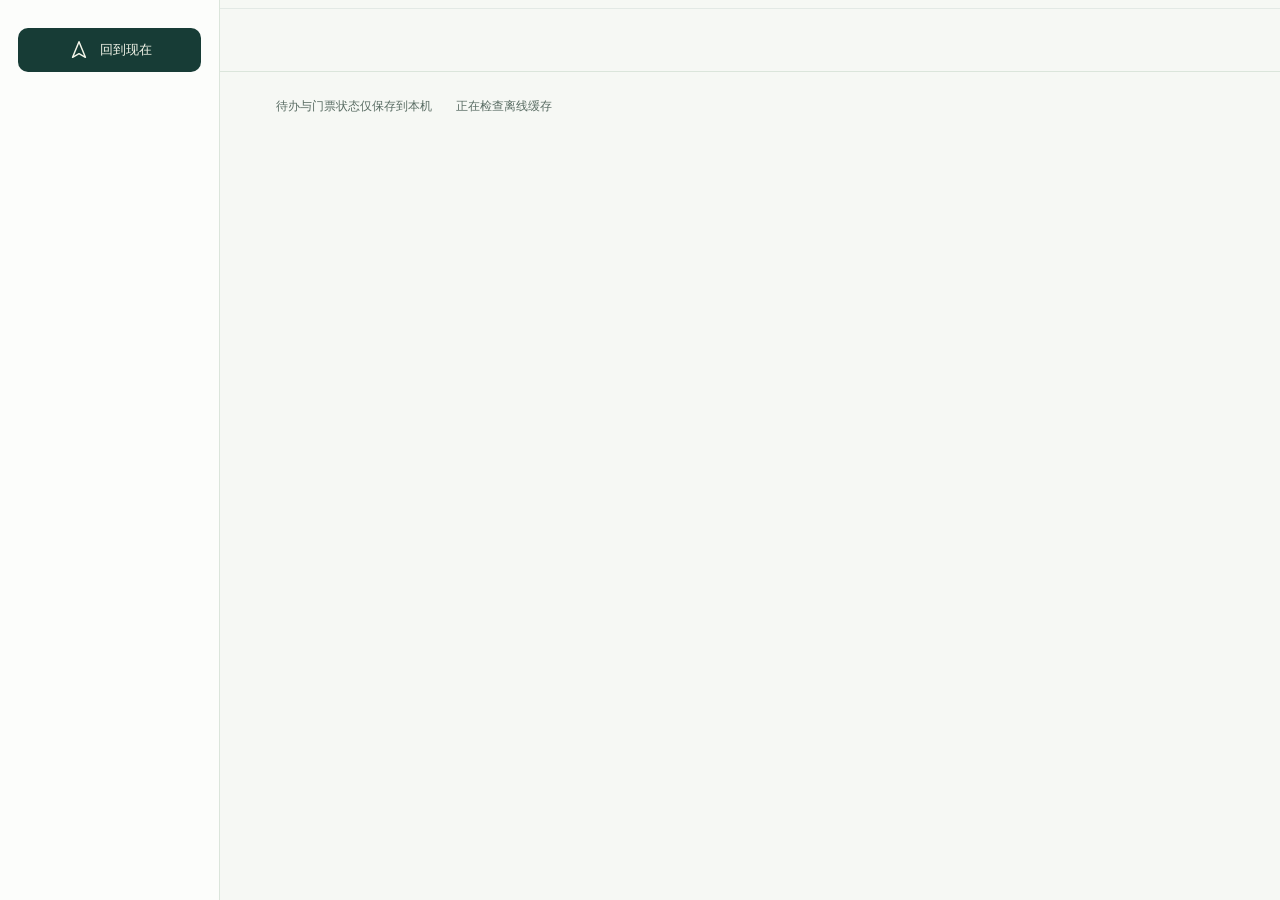
==== commit 071b6fe5: "feat: add eight travel themes with live preview switching" ====
--- a/travel-handbook/assets/template/index.html
+++ b/travel-handbook/assets/template/index.html
@@ -6,14 +6,16 @@
   <meta name="theme-color" content="#f6f8f4">
   <title>旅行手册</title>
   <link rel="stylesheet" href="style.css">
+  <link rel="stylesheet" href="themes.css">
   <script src="time.js" defer></script>
+  <script src="themes.js" defer></script>
   <script src="data.js" defer></script>
   <script src="app.js" defer></script>
 </head>
 <body>
 <a class="skip" href="#content">跳到行程内容</a>
   <section id="trip-cover" class="trip-cover" aria-labelledby="cover-title" hidden>
-    <div class="cover-top"><span>TRAVEL HANDBOOK</span><span>旅行手册</span></div>
+    <div class="cover-top"><span>TRAVEL HANDBOOK</span><span id="cover-travelers">旅行手册</span><button class="cover-theme-button" type="button" data-action="choose-theme" aria-haspopup="dialog" aria-controls="theme-dialog"><span aria-hidden="true">◐</span> 配色</button></div>
     <div class="cover-copy"><p class="cover-kicker">下一站，出发</p><h2 id="cover-title">把时间留给风景。</h2><p class="cover-route">旅行路线</p>
       <div class="cover-countdown" role="timer" aria-label="距离旅程开始"><div><strong data-cover-unit="days">00</strong><span>天</span></div><i>:</i><div><strong data-cover-unit="hours">00</strong><span>时</span></div><i>:</i><div><strong data-cover-unit="minutes">00</strong><span>分</span></div><i>:</i><div><strong data-cover-unit="seconds">00</strong><span>秒</span></div></div>
       <p class="cover-date">距离旅程开始</p><button id="enter-trip" class="cover-enter" type="button">上滑/点击开启旅行手册 <span aria-hidden="true">↑</span></button>
@@ -54,6 +56,7 @@
         <button class="role-shortcut" id="role-menu-button" aria-expanded="false" aria-controls="role-panel"><span>查看身份</span><strong id="role-button-label">全部</strong><span aria-hidden="true">⇄</span></button>
 
       </div>
+      <button class="theme-shortcut" type="button" data-action="choose-theme" aria-haspopup="dialog" aria-controls="theme-dialog"><span>旅行配色</span><strong id="theme-current">苔原绿</strong><span aria-hidden="true">◐</span></button>
       <button id="clock-button" class="clock-button" aria-haspopup="dialog"><span><strong id="clock">--:--</strong><small id="zone-label">目的地当地时间</small></span><span class="settings-label">时间与时区 ↗</span></button>
     </div>
 
@@ -66,6 +69,12 @@
     </div>
   </div>
   <p class="save-feedback" id="save-feedback" role="status" aria-live="polite" hidden></p>
+  <dialog id="theme-dialog" aria-labelledby="theme-title">
+    <div class="dialog-title"><h2 id="theme-title">旅行配色</h2><form method="dialog"><button class="icon-button" aria-label="关闭旅行配色">×</button></form></div>
+    <p class="theme-intro">给旅程换一种心情。点选即刻生效。</p>
+    <div class="theme-grid" role="group" aria-label="选择旅行配色"></div>
+    <p id="theme-feedback" class="muted" role="status" aria-live="polite">选择会记在这台设备上。</p>
+  </dialog>
   <dialog id="copy-location-dialog" aria-labelledby="copy-location-title">
     <div class="dialog-title"><h2 id="copy-location-title">复制地点</h2><form method="dialog"><button class="icon-button" aria-label="关闭复制地点">×</button></form></div>
     <p class="muted">未能自动复制，请长按下方文字选择复制；电脑可按 Ctrl/Cmd+C。</p>
--- a/travel-handbook/assets/template/themes.css
+++ b/travel-handbook/assets/template/themes.css
@@ -0,0 +1,309 @@
+/* Shared surfaces keep every page in the same palette; status colors retain meaning. */
+:root,
+:root[data-theme="green"] {
+  color-scheme: light;
+  --ink: #173c36;
+  --muted: #596c63;
+  --line: #dbe5db;
+  --paper: #f6f8f4;
+  --surface: #fffffd;
+  --surface-soft: #edf2e9;
+  --accent: #276f58;
+  --green: #d4e9bc;
+  --accent-soft: #e5eedf;
+  --strong: #173c36;
+  --on-strong: #f7faef;
+  --on-strong-muted: #c6d7cd;
+  --on-accent: #ffffff;
+  --cover-surface: #173c36;
+  --warning-surface: #fff4df;
+  --warning-ink: #79501d;
+  --warning-line: #e3cda5;
+  --success-surface: #e4f0e5;
+  --success-ink: #326341;
+  --danger-surface: #fbedeb;
+  --danger-ink: #9b4236;
+  --orange: var(--warning-ink);
+  --focus: var(--accent);
+  --shadow: #142c251c;
+  --backdrop: #10241e70;
+}
+:root[data-theme="pink"] {
+  --ink: #593a47; --muted: #735b66; --line: #eadbe1;
+  --paper: #fbf5f5; --surface: #fffcfc; --surface-soft: #f5e8ed;
+  --accent: #8e4e66; --green: #f0ccda; --accent-soft: #f2dfe7;
+  --strong: #563543; --on-strong: #fff7f8; --on-strong-muted: #e4cbd5;
+  --cover-surface: #563543;
+}
+:root[data-theme="purple"] {
+  --ink: #463654; --muted: #6b5d75; --line: #e2dce9;
+  --paper: #f7f5fb; --surface: #fefcff; --surface-soft: #eee8f4;
+  --accent: #76548c; --green: #dfcdef; --accent-soft: #e9ddf2;
+  --strong: #44324f; --on-strong: #fbf6ff; --on-strong-muted: #d8cadd;
+  --cover-surface: #44324f;
+}
+:root[data-theme="summer"] {
+  --ink: #244b52; --muted: #566b71; --line: #d6e5e6;
+  --paper: #f3f9f8; --surface: #fcfffd; --surface-soft: #e7f1f0;
+  --accent: #25727a; --green: #bde5df; --accent-soft: #d9eeea;
+  --strong: #214950; --on-strong: #f4fffb; --on-strong-muted: #bed8d8;
+  --cover-surface: #214950;
+}
+:root[data-theme="autumn"] {
+  --ink: #594335; --muted: #705d4e; --line: #e8ddce;
+  --paper: #faf6ef; --surface: #fffdfa; --surface-soft: #f3ebdf;
+  --accent: #895831; --green: #efd6ae; --accent-soft: #eee0cb;
+  --strong: #55402f; --on-strong: #fff8e9; --on-strong-muted: #dfceba;
+  --cover-surface: #55402f;
+}
+:root[data-theme="winter"] {
+  --ink: #344b63; --muted: #5b6979; --line: #dce3ec;
+  --paper: #f4f7fb; --surface: #fdfeff; --surface-soft: #eaf0f7;
+  --accent: #45668b; --green: #ccdfef; --accent-soft: #dfe9f4;
+  --strong: #30455f; --on-strong: #f4f8ff; --on-strong-muted: #ccd8e6;
+  --cover-surface: #30455f;
+}
+:root[data-theme="holiday"] {
+  --ink: #633e36; --muted: #755b52; --line: #eadbcf;
+  --paper: #fbf5ed; --surface: #fffcf7; --surface-soft: #f5e8dd;
+  --accent: #9b4939; --green: #efd7ad; --accent-soft: #f2dfd3;
+  --strong: #693b32; --on-strong: #fff7e7; --on-strong-muted: #e8cebe;
+  --cover-surface: #693b32;
+}
+:root[data-theme="dark"] {
+  color-scheme: dark;
+  --ink: #e1eaf0; --muted: #acbecb; --line: #364957;
+  --paper: #14222e; --surface: #1c2d3a; --surface-soft: #253a49;
+  --accent: #a6d3cc; --green: #b6d8cf; --accent-soft: #2c454d;
+  --strong: #304c5b; --on-strong: #eff7f8; --on-strong-muted: #c6d8df;
+  --on-accent: #152a30; --cover-surface: #142332;
+  --warning-surface: #3c3326; --warning-ink: #efd29c; --warning-line: #69573d;
+  --success-surface: #263f36; --success-ink: #b7ddbc;
+  --danger-surface: #482f31; --danger-ink: #f3b6ad;
+  --shadow: #0000003d; --backdrop: #07121bcc;
+}
+
+/* These rules also replace the original template's later, hard-coded colors. */
+:root[data-theme] { color: var(--ink); background: var(--paper); }
+:root[data-theme] body { background: var(--paper); }
+:root[data-theme] :is(.event-card, .day-notes, .side-card, .reference-card, .focus-item,
+  .spot-detail, .custom-todo, .daily-stay, .overview-day, .all-events, .task-group,
+  .floating-panel, .auth-card, .skip, .quiet-button, .task-official-link, dialog) {
+  background: var(--surface); border-color: var(--line); color: var(--ink);
+}
+:root[data-theme] :is(.source-only, .plan-toggle, .souvenir-card, .detail-pagination button,
+  .spot-link, .spot-facts, .spot-location, .stay-compact, .browse-notice,
+  .custom-todos form, .role-shortcut, .role-picker > div, .plan-buttons button, .secondary,
+  .tools-close, .icon-button, .map-zoom-tools button, .route span) {
+  background: var(--surface-soft); border-color: var(--line); color: var(--ink);
+}
+:root[data-theme] :is(input, select, textarea) {
+  color: var(--ink); background: var(--surface); border-color: var(--line); accent-color: var(--accent);
+}
+:root[data-theme] :is(input, textarea)::placeholder { color: var(--muted); opacity: 1; }
+:root[data-theme] :is(.event-card p, .note-body, .reminder p, .focus-item p,
+  .plan-toggle p, .source-only summary, .spot-lead, .spot-detail-body li,
+  .souvenir-card p, .overview-highlights > span, .overview-highlights time,
+  .overview-stay, .brand .brand-eyebrow, .desktop-brand > span, .tools-heading p,
+  .prep-intro .eyebrow, .prep-intro > p:last-child, .prep-countdown span,
+  .prep-list-heading h3 > span, .prep-sync, .todo-date > summary,
+  .todo-date > summary > small, .todo-date-footer button, .todo-form-actions > button:first-child) {
+  color: var(--muted);
+}
+:root[data-theme] .event-essential { color: var(--ink) !important; }
+:root[data-theme] :is(.spot-links, .reminder, .overview-stay, .spot-facts span + span,
+  .todo-form-actions, .prep-countdown, .clock-button, .settings-label, .empty-todos) { border-color: var(--line); }
+:root[data-theme] :is(.alternate-time, .spot-link small, .nav-icon) { color: var(--accent); }
+:root[data-theme] :is(.brand-mark, .journey-icon, .daily-stay > span, .now-card,
+  .flight-card, .return-now, .save-feedback, .role-picker button[aria-pressed=true],
+  .plan-buttons button[aria-pressed=true]) { background: var(--strong); color: var(--on-strong); }
+:root[data-theme] :is(.brand-mark, .journey-icon, .daily-stay > span, .return-now span,
+  .role-picker button[aria-pressed=true]) { color: var(--green); }
+:root[data-theme] :is(.primary, .spot-map-link) { background: var(--accent); color: var(--on-accent); }
+:root[data-theme] :is(.focus-actions a, .now-open) { background: var(--green); color: var(--cover-surface); }
+:root[data-theme] :is(.focus-actions button, .save-feedback button) {
+  background: color-mix(in srgb, var(--strong) 85%, white); color: var(--on-strong);
+}
+:root[data-theme] :is(.now-card .eyebrow, .next-line > span, .next-line > button,
+  .flight-route a, .flight-number strong, .flight-number i, .flight-countdown strong) { color: var(--green); }
+:root[data-theme] :is(.now-card p, .now-tag, .flight-card-top, .flight-card-top strong,
+  .flight-route span, .flight-route small, .flight-countdown span, .flight-countdown small) { color: var(--on-strong-muted); }
+:root[data-theme] :is(.now-card .focus-time, .next-line strong) { color: var(--on-strong); }
+:root[data-theme] :is(.now-card .next-line, .flight-countdown, .now-card .flight-card) {
+  border-color: color-mix(in srgb, var(--strong) 65%, var(--on-strong-muted));
+}
+:root[data-theme] .now-card .focus-caution { color: #f5d8a6; }
+:root[data-theme] :is(.now-card, .return-now, .save-feedback, .floating-panel, dialog) { box-shadow: 0 12px 40px var(--shadow); }
+:root[data-theme] .pill { color: var(--muted); background: var(--surface-soft); }
+:root[data-theme] :is(.pill.live, .auth-status.success) { color: var(--success-ink); background: var(--success-surface); }
+:root[data-theme] :is(.error, .auth-status.error) { color: var(--danger-ink); }
+:root[data-theme] :is(.focus-item > span, .route .selected, .spot-location-icon,
+  .overview-ticket, .ticket-disclosure) { background: var(--accent-soft); color: var(--accent); border-color: var(--line); }
+:root[data-theme] :is(.pill.pending, .overview-ticket.unpaid, .simulation-banner,
+  .prep-deadline, .day-reminders, .pending-transfer, .ticket-card,
+  .ticket-disclosure.needs-ticket, .spot-ticket-section .ticket-disclosure) {
+  background: var(--warning-surface); color: var(--warning-ink); border-color: var(--warning-line);
+}
+:root[data-theme] :is(.simulation-banner button, .prep-date strong, .prep-date span,
+  .prep-deadline p, .day-reminders h3 small, .day-reminders button,
+  .ticket-card .eyebrow, .ticket-card p, .ticket-price, .ticket-status span,
+  .ticket-card > small, .needs-ticket > .ticket-heading > strong) { color: var(--warning-ink); }
+:root[data-theme] :is(.day-reminders button + button, .ticket-status select) { border-color: var(--warning-line); }
+:root[data-theme] .ticket-status select { color: var(--ink); background: var(--surface); }
+:root[data-theme] :is(.hotel-card, .transfer-card) { background: var(--surface-soft); border-color: var(--line); }
+:root[data-theme] .pending-transfer { background: var(--warning-surface); border-color: var(--warning-line); }
+:root[data-theme] .pending-transfer :is(p, small) { color: var(--warning-ink); }
+
+/* Timeline and preparations. */
+:root[data-theme] .day-heading .day-count { color: var(--line); }
+:root[data-theme] .event::before { background: var(--line); }
+:root[data-theme] .event::after { background: var(--paper); border-color: var(--muted); }
+:root[data-theme] .event.past::after { background: var(--surface-soft); border-color: var(--muted); }
+:root[data-theme] .event.past .event-time { color: var(--muted); }
+:root[data-theme] .event.current .event-card { background: var(--surface); border-color: var(--accent); box-shadow: 0 0 0 2px var(--accent-soft); }
+:root[data-theme] .event.current::after { background: var(--accent); border-color: var(--accent); box-shadow: 0 0 0 4px var(--accent-soft); }
+:root[data-theme] .prep-overview.prep-heading { background: var(--accent-soft); border-color: var(--line); }
+:root[data-theme] .preparation-page .prep-completion { border-color: var(--line); }
+:root[data-theme] :is(.prep-completion progress, .preparation-page .prep-completion progress) { background: var(--line); }
+:root[data-theme] .prep-completion progress::-webkit-progress-bar { background: var(--line); }
+:root[data-theme] .prep-completion progress::-webkit-progress-value { background: var(--accent); }
+:root[data-theme] .prep-completion progress::-moz-progress-bar { background: var(--accent); }
+:root[data-theme] .preparation-page .prep-completion progress::-webkit-progress-bar { background: var(--line); }
+:root[data-theme] .prep-progress i { background: linear-gradient(90deg, var(--green) var(--progress), var(--strong) var(--progress)); }
+:root[data-theme] .preparation-page #prep-add { border-color: var(--line); }
+:root[data-theme] .preparation-page #prep-add[open],
+:root[data-theme] .preparation-page #prep-add form { background: var(--surface); }
+:root[data-theme] .preparation-page #prep-add :is(input, textarea) { background: var(--paper); border-color: var(--line); color: var(--ink); }
+:root[data-theme] .preparation-page #prep-add :is(input, textarea)::placeholder { color: var(--muted); }
+:root[data-theme] .preparation-page #prep-add :is(summary > small, form label small) { color: var(--muted); }
+:root[data-theme] .preparation-page .task-list { background: var(--surface); border-color: var(--line); }
+:root[data-theme] .preparation-page .task-card { border-color: var(--line); }
+:root[data-theme] .preparation-page .task-timed:not(.done) { background: var(--surface-soft); }
+:root[data-theme] .preparation-page .task-summary { color: var(--muted); }
+:root[data-theme] .preparation-page .task-date { color: var(--accent); background: var(--accent-soft); }
+:root[data-theme] .preparation-page .custom-todo button { color: var(--muted); }
+:root[data-theme] .preparation-page .custom-todo [data-edit-todo] { color: var(--accent); }
+:root[data-theme] .task-card .check-row input { background: var(--surface); border-color: var(--muted); }
+:root[data-theme] .task-card .check-row input:checked { background: var(--accent); border-color: var(--accent); box-shadow: inset 0 0 0 5px var(--surface); }
+:root[data-theme] .preparation-page .task-card input[type=checkbox] { box-shadow: none; }
+:root[data-theme] .prep-reference :is(.task-group, .source-only) { background: transparent; }
+
+/* Dates, menus, dialogs and geographic overview. */
+:root[data-theme] .sticky-nav { background: color-mix(in srgb, var(--paper) 96%, transparent); border-color: var(--line); }
+:root[data-theme] .sticky-nav .dates { scrollbar-color: var(--line) transparent; }
+:root[data-theme] .dates::-webkit-scrollbar-thumb { background: var(--line); }
+:root[data-theme] .dates .date-button,
+:root[data-theme] .dates .date-button strong { color: var(--muted); }
+:root[data-theme] .dates .date-button.active { color: var(--accent); }
+:root[data-theme] .dates .date-button.active strong { color: var(--ink); }
+:root[data-theme] .dates .date-button.active::before,
+:root[data-theme] .dates .date-button.today::after { background: var(--accent); }
+:root[data-theme] .floating-tools .floating-panel { border-color: var(--line); }
+:root[data-theme] .floating-tools .navigation-panel .tabs button { background: var(--surface-soft); color: var(--muted); }
+:root[data-theme] .floating-tools .navigation-panel .tabs button[aria-selected=true] { background: var(--accent-soft); color: var(--accent); box-shadow: inset 0 0 0 1px var(--line); }
+:root[data-theme] .navigation-panel .tabs button[aria-selected=true] .nav-icon { color: var(--accent); }
+:root[data-theme] .floating-actions { background: color-mix(in srgb, var(--surface) 95%, transparent); border-color: var(--line); box-shadow: 0 6px 28px var(--shadow); }
+:root[data-theme] .floating-actions .dock-action { color: var(--muted); }
+:root[data-theme] .floating-actions #dock-now { background: var(--strong); color: var(--on-strong); }
+:root[data-theme] .floating-actions #navigation-menu-button[aria-current=page],
+:root[data-theme] .floating-actions #navigation-menu-button[aria-expanded=true] { background: var(--accent-soft); color: var(--accent); }
+:root[data-theme] .role-shortcut[aria-expanded=true] { box-shadow: 0 0 0 3px var(--accent-soft); }
+:root[data-theme] dialog::backdrop,
+:root[data-theme] .tools-backdrop { background: var(--backdrop); }
+:root[data-theme] .icon-button { width: 44px; height: 44px; flex: none; }
+:root[data-theme] :is(.overview-route, .overview-stops button) { background: var(--surface-soft); border-color: var(--line); color: var(--ink); }
+:root[data-theme] :is(.overview-route-heading, .overview-flights b) { color: var(--ink); }
+:root[data-theme] :is(.overview-route-heading p, .overview-stops small, .overview-route-note,
+  .overview-flights, .overview-map-source, .overview-day-title b) { color: var(--muted); }
+:root[data-theme] .overview-flights { border-color: var(--line); }
+:root[data-theme] .overview-stops b { background: var(--accent); color: var(--on-accent); }
+:root[data-theme] :is(.overview-map-open, .map-zoom-viewport, .spot-hero) { background: var(--surface-soft); }
+:root[data-theme] :is(.overview-map-open > span, .spot-hero figcaption) { background: var(--strong); color: var(--on-strong); }
+:root[data-theme] .overview-day.is-today { box-shadow: 0 0 0 2px var(--accent-soft); }
+:root[data-theme] :is(button, a, input, select, textarea, summary):focus-visible { outline-color: var(--focus); }
+
+/* Photo colors stay intact; only their existing cover overlay follows the theme. */
+:root[data-theme] .trip-cover {
+  background: linear-gradient(90deg, color-mix(in srgb, var(--cover-surface) 86%, transparent), color-mix(in srgb, var(--cover-surface) 30%, transparent)),
+    linear-gradient(0deg, color-mix(in srgb, var(--cover-surface) 75%, transparent), transparent 75%),
+    var(--cover-image, url('assets/cover.svg')) left center / cover no-repeat;
+  color: #ffffff;
+}
+:root[data-theme] :is(.cover-kicker, .cover-route, .cover-countdown span, .cover-date, .cover-bottom small) { color: #f0f3ef; }
+:root[data-theme] .cover-enter { background: var(--green); color: var(--cover-surface); }
+:root[data-theme] .prep-hero {
+  background: linear-gradient(90deg, color-mix(in srgb, var(--cover-surface) 96%, transparent) 5%, color-mix(in srgb, var(--cover-surface) 82%, transparent) 43%, color-mix(in srgb, var(--cover-surface) 45%, transparent)),
+    var(--cover-image, url('assets/cover.svg')) center 48% / cover;
+}
+:root[data-theme] :is(.prep-hero .eyebrow, .prep-progress strong) { color: var(--green); }
+:root[data-theme] :is(.prep-hero p, .prep-progress small, .prep-progress strong span, .prep-departure span) { color: var(--on-strong-muted); }
+
+/* Theme picker: deliberate palettes, immediate preview, one saved preference. */
+.theme-shortcut, .cover-theme-button {
+  display: flex; align-items: center; justify-content: space-between; gap: 10px;
+  min-height: 44px; padding: 9px 12px; color: var(--ink); background: var(--surface-soft);
+  border: 1px solid var(--line); border-radius: 10px; font-size: 13px;
+}
+.theme-shortcut { width: 100%; text-align: left; }
+.theme-shortcut strong { margin-left: auto; color: var(--accent); font-size: 12px; font-weight: 600; }
+.cover-theme-button {
+  flex-shrink: 0; color: white; background: color-mix(in srgb, var(--cover-surface) 70%, transparent);
+  border-color: #ffffff70; font-size: 12px; letter-spacing: .02em;
+}
+.theme-shortcut svg, .cover-theme-button svg { flex: none; }
+#theme-dialog { max-width: 620px; }
+#theme-dialog .dialog-title form { margin: 0; }
+.theme-intro { font-size: 13px; line-height: 1.7; color: var(--muted); margin: 0 0 20px; }
+.theme-grid { display: grid; grid-template-columns: repeat(2, minmax(0, 1fr)); gap: 12px; }
+.theme-option {
+  position: relative; min-width: 0; min-height: 114px; padding: 13px;
+  border: 1px solid var(--line); border-radius: 13px; background: var(--surface);
+  color: var(--ink); text-align: left; transition: border-color .15s, box-shadow .15s;
+}
+.theme-option strong { display: block; font-size: 14px; line-height: 1.5; }
+.theme-option small { display: block; margin-top: 3px; font-size: 11px; line-height: 1.6; color: var(--muted); }
+.theme-option[aria-pressed=true] { border-color: var(--accent); box-shadow: 0 0 0 1px var(--accent); background: var(--surface-soft); }
+.theme-option[aria-pressed=true]::after { content: '✓'; position: absolute; right: 12px; top: 12px; color: var(--accent); font-weight: 700; }
+.theme-swatches { display: flex; width: 76px; height: 23px; margin: 0 0 11px; border: 1px solid #00000012; border-radius: 7px; overflow: hidden; }
+.theme-swatches i { width: 33.333%; background: var(--swatch-paper); }
+.theme-swatches i:nth-child(2) { background: var(--swatch-accent); }
+.theme-swatches i:nth-child(3) { background: var(--swatch-ink); }
+.theme-option[data-theme-option="green"] { --swatch-paper: #f6f8f4; --swatch-accent: #9dbb83; --swatch-ink: #173c36; }
+.theme-option[data-theme-option="pink"] { --swatch-paper: #fbf5f5; --swatch-accent: #dba2b7; --swatch-ink: #593a47; }
+.theme-option[data-theme-option="purple"] { --swatch-paper: #f7f5fb; --swatch-accent: #b69dce; --swatch-ink: #463654; }
+.theme-option[data-theme-option="summer"] { --swatch-paper: #f3f9f8; --swatch-accent: #86c6c0; --swatch-ink: #244b52; }
+.theme-option[data-theme-option="autumn"] { --swatch-paper: #faf6ef; --swatch-accent: #d1aa76; --swatch-ink: #594335; }
+.theme-option[data-theme-option="winter"] { --swatch-paper: #f4f7fb; --swatch-accent: #a5c0dc; --swatch-ink: #344b63; }
+.theme-option[data-theme-option="holiday"] { --swatch-paper: #fbf5ed; --swatch-accent: #c57d65; --swatch-ink: #633e36; }
+.theme-option[data-theme-option="dark"] { --swatch-paper: #14222e; --swatch-accent: #a6d3cc; --swatch-ink: #304c5b; }
+
+@media (min-width: 1100px) {
+  :root[data-theme] .floating-tools { background: var(--surface); }
+  :root[data-theme] .floating-tools .navigation-panel,
+  :root[data-theme] .floating-tools .navigation-panel .tabs button { background: transparent; box-shadow: none; }
+  :root[data-theme] .floating-tools .navigation-panel .tabs button[aria-selected=true] { background: var(--accent-soft); }
+  :root[data-theme] .floating-actions { background: transparent; box-shadow: none; }
+  .menu-settings .theme-shortcut { padding-inline: 8px; }
+}
+@media (hover: hover) {
+  :root[data-theme] :is(.dates .date-button:hover, .overview-day-open:hover, .overview-stops button:hover,
+    .spot-link:hover, .tools-close:hover, .theme-shortcut:hover, .plan-buttons button:hover),
+  :root[data-theme] .floating-tools .navigation-panel .tabs button:hover,
+  :root[data-theme] .preparation-page #prep-add > summary:hover,
+  :root[data-theme] .preparation-page .task-card:has(input:focus-visible) { background: var(--accent-soft); color: var(--ink); }
+  :root[data-theme] :is(.spot-link:hover, .theme-option:hover) { border-color: var(--accent); }
+  :root[data-theme] :is(.spot-map-link:hover, .todo-form-actions .primary:hover) { background: var(--accent); filter: brightness(.93); }
+  :root[data-theme] .cover-enter:hover { background: var(--green); filter: brightness(1.08); }
+  :root[data-theme] .preparation-page .custom-todo button:hover { background: var(--danger-surface); color: var(--danger-ink); }
+  :root[data-theme] .preparation-page .custom-todo [data-edit-todo]:hover { background: var(--accent-soft); color: var(--accent); }
+}
+:root[data-theme] .dates .date-button:active { background: var(--accent-soft); }
+@media (max-width: 360px) {
+  #theme-dialog { padding: 18px; }
+  .theme-grid { gap: 9px; }
+  .theme-option { padding: 11px; }
+  .cover-theme-button { padding-inline: 10px; }
+}
+@media (prefers-reduced-motion: reduce) {
+  .theme-option { transition: none; }
+}
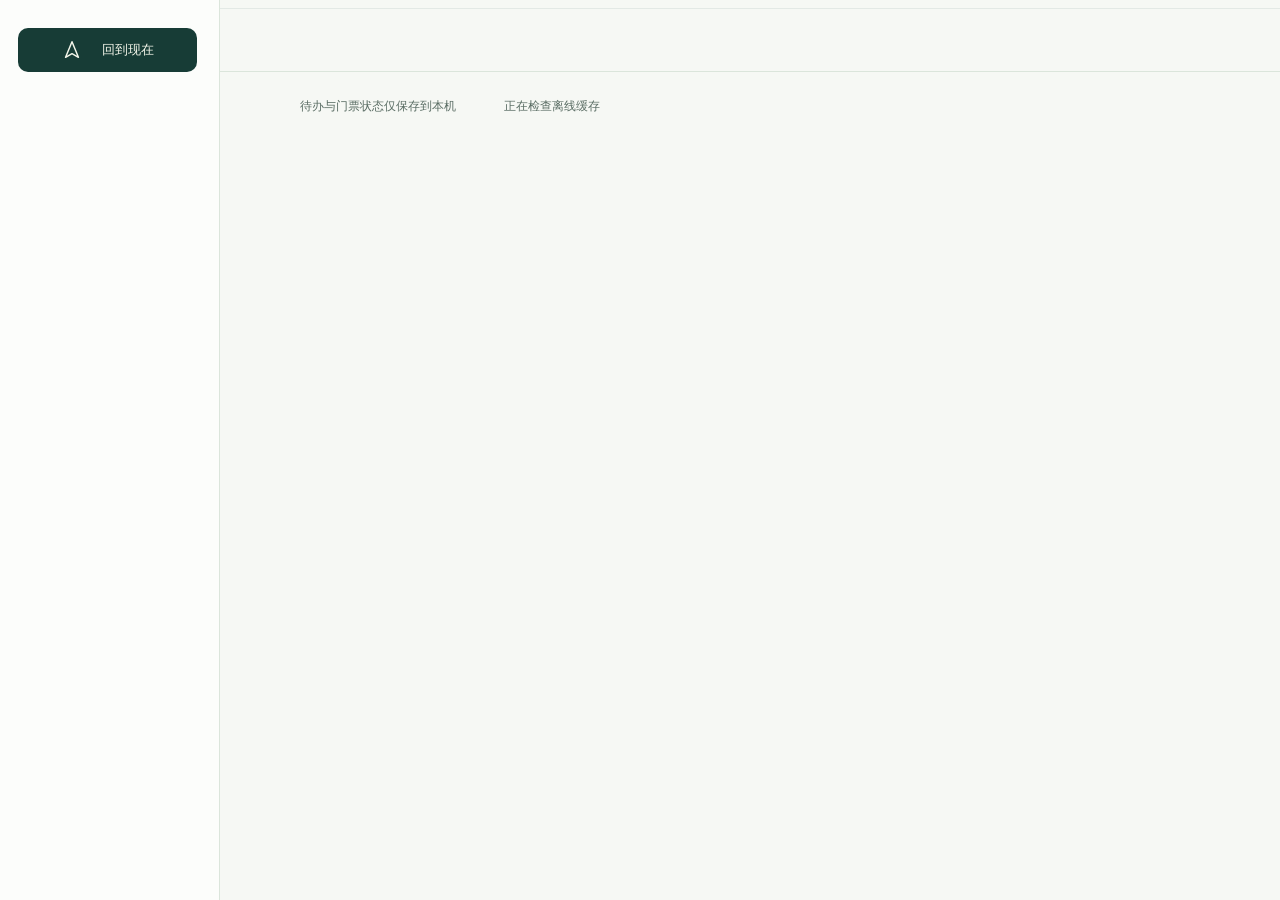
==== commit b816199d: "小红书小工具的兼容改造" ====
--- a/travel-handbook/assets/template/index.html
+++ b/travel-handbook/assets/template/index.html
@@ -10,6 +10,7 @@
   <script src="time.js" defer></script>
   <script src="themes.js" defer></script>
   <script src="data.js" defer></script>
+  <script src="platform.js" defer></script>
   <script src="app.js" defer></script>
 </head>
 <body>
@@ -28,7 +29,7 @@
     <div id="simulation-banner" class="simulation-banner" hidden></div>
   </div>
   <main id="content" tabindex="-1"><div class="workspace"><section id="panel" role="tabpanel" aria-label="出发准备"></section><aside id="sidebar"></aside></div></main>
-  <footer><span id="source-note"></span><a id="source-document-link" class="footer-link" target="_blank" rel="noopener" hidden>打开原攻略 ↗</a><span data-sync-status role="status" aria-live="polite">待办与门票状态仅保存到本机</span><span id="offline-status">正在检查离线缓存</span></footer>
+  <footer><span id="source-note"></span><span id="source-document-link" hidden></span><span data-sync-status role="status" aria-live="polite">待办与门票状态仅保存到本机</span><span id="offline-status">正在检查离线缓存</span></footer>
   <div id="tools-backdrop" class="tools-backdrop" data-action="close-tools" hidden></div>
   <div class="floating-tools" aria-label="旅行工具">
         <section class="floating-panel role-panel" id="role-panel" aria-labelledby="role-panel-title" hidden>
@@ -46,7 +47,7 @@
         <button role="tab" data-tab="prepare" aria-selected="true"><svg class="nav-icon" viewBox="0 0 24 24" fill="none" stroke="currentColor" stroke-width="1.5" stroke-linecap="round" stroke-linejoin="round" aria-hidden="true"><rect x="6" y="5" width="12" height="16" rx="2"/><path d="M9 5V3h6v2M9 10h6M9 14h4"/></svg>出发准备</button>
         <button role="tab" data-tab="timeline" aria-selected="false"><svg class="nav-icon" viewBox="0 0 24 24" fill="none" stroke="currentColor" stroke-width="1.5" stroke-linecap="round" stroke-linejoin="round" aria-hidden="true"><rect x="3" y="5" width="18" height="16" rx="2"/><path d="M7 3v4M17 3v4M3 11h18M8 15h2M14 15h2"/></svg>每日行程</button>
         <button role="tab" data-tab="overview" aria-selected="false"><svg class="nav-icon" viewBox="0 0 24 24" fill="none" stroke="currentColor" stroke-width="1.5" stroke-linecap="round" stroke-linejoin="round" aria-hidden="true"><path d="m3 6 6-3 6 3 6-3v15l-6 3-6-3-6 3V6ZM9 3v15M15 6v15"/></svg>行程总览</button>
-        <button role="tab" data-tab="bookings" aria-selected="false"><svg class="nav-icon" viewBox="0 0 24 24" fill="none" stroke="currentColor" stroke-width="1.5" stroke-linecap="round" stroke-linejoin="round" aria-hidden="true"><path d="m21 3-6 18-4-8-8-4L21 3ZM11 13l5-5"/></svg>航班酒店</button>
+        <button role="tab" data-tab="bookings" aria-selected="false"><svg class="nav-icon" viewBox="0 0 24 24" fill="none" stroke="currentColor" stroke-width="1.5" stroke-linecap="round" stroke-linejoin="round" aria-hidden="true"><path d="m21 3-6 18-4-8-8-4L21 3ZM11 13l5-5"/></svg>交通住宿</button>
         <button role="tab" data-tab="transport" aria-selected="false"><svg class="nav-icon" viewBox="0 0 24 24" fill="none" stroke="currentColor" stroke-width="1.5" stroke-linecap="round" stroke-linejoin="round" aria-hidden="true"><rect x="5" y="3" width="14" height="16" rx="3"/><path d="M5 12h14M8 19v2M16 19v2M8 16h1M15 16h1"/></svg>交通接送</button>
         <button role="tab" data-tab="packing" aria-selected="false"><svg class="nav-icon" viewBox="0 0 24 24" fill="none" stroke="currentColor" stroke-width="1.5" stroke-linecap="round" stroke-linejoin="round" aria-hidden="true"><rect x="5" y="6" width="14" height="15" rx="2"/><path d="M9 6V3h6v3M9 10v7M15 10v7"/></svg>随身准备</button>
         <button role="tab" data-tab="budget" aria-selected="false"><svg class="nav-icon" viewBox="0 0 24 24" fill="none" stroke="currentColor" stroke-width="1.5" stroke-linecap="round" stroke-linejoin="round" aria-hidden="true"><rect x="3" y="5" width="18" height="15" rx="2"/><path d="M3 9h18M16 13h5v4h-5v-4Z"/></svg>费用预算</button>
@@ -72,13 +73,16 @@
   <dialog id="theme-dialog" aria-labelledby="theme-title">
     <div class="dialog-title"><h2 id="theme-title">旅行配色</h2><form method="dialog"><button class="icon-button" aria-label="关闭旅行配色">×</button></form></div>
     <p class="theme-intro">给旅程换一种心情。点选即刻生效。</p>
-    <div class="theme-grid" role="group" aria-label="选择旅行配色"></div>
-    <p id="theme-feedback" class="muted" role="status" aria-live="polite">选择会记在这台设备上。</p>
+    <div class="theme-options"><div class="theme-grid" role="group" aria-label="选择旅行配色"></div></div>
+    <div class="theme-dialog-footer">
+      <p id="theme-feedback" class="muted" role="status" aria-live="polite">选择会记在这台设备上。</p>
+      <form method="dialog"><button class="primary" type="submit">确定</button></form>
+    </div>
   </dialog>
   <dialog id="copy-location-dialog" aria-labelledby="copy-location-title">
-    <div class="dialog-title"><h2 id="copy-location-title">复制地点</h2><form method="dialog"><button class="icon-button" aria-label="关闭复制地点">×</button></form></div>
-    <p class="muted">未能自动复制，请长按下方文字选择复制；电脑可按 Ctrl/Cmd+C。</p>
-    <label for="copy-location-value">地点与已有地址</label>
+    <div class="dialog-title"><h2 id="copy-location-title">复制文本</h2><form method="dialog"><button class="icon-button" aria-label="关闭复制文本">×</button></form></div>
+    <p class="muted">选中下方文字后复制；电脑可按 Ctrl/Cmd+C。</p>
+    <label for="copy-location-value">地点或参考资料</label>
     <textarea id="copy-location-value" rows="3" readonly></textarea>
   </dialog>
   <dialog id="route-map-dialog" aria-labelledby="route-map-title">
--- a/travel-handbook/assets/template/style.css
+++ b/travel-handbook/assets/template/style.css
@@ -1,484 +1,432 @@
-:root{--ink:#102d3d;--muted:#62727b;--line:#dfe6e9;--paper:#f4f7f8;--green:#bcf4c7;--accent:#096e68;--orange:#b45e16;--radius:18px;font-family:-apple-system,BlinkMacSystemFont,"Segoe UI","PingFang SC","Microsoft YaHei",sans-serif;color:var(--ink);background:var(--paper);font-size:16px;font-synthesis:none}*{box-sizing:border-box}html,body{overflow-x:clip}body{margin:0}button,input,select,textarea{font:inherit}button,a,input,select{touch-action:manipulation}button{cursor:pointer}button{border:0}a{color:var(--accent);text-underline-offset:4px}button:focus-visible,a:focus-visible,input:focus-visible,select:focus-visible,textarea:focus-visible{outline:3px solid #168bcb;outline-offset:4px}button:disabled{cursor:default}p{line-height:1.7}h1,h2,h3,p{margin-top:0}h1{font-size:20px;margin-bottom:5px;letter-spacing:.03em}h2{font-size:26px;line-height:1.35;letter-spacing:-.03em}h3{font-size:18px;line-height:1.5}small{font-size:13px}.site-header{max-width:1260px;margin:auto;padding:24px 32px;display:flex;justify-content:space-between;gap:20px;align-items:center}.brand{display:flex;align-items:center;gap:14px}.brand-mark{display:grid;place-content:center;width:54px;height:58px;border-radius:14px;background:var(--ink);color:var(--green);font:700 22px Georgia,serif;text-align:center;line-height:1.1}.brand-mark span{font:10px sans-serif;letter-spacing:3px;margin:3px 0 0 3px}.brand p{font-size:13px;color:var(--muted);margin:0;letter-spacing:.06em}.brand p span{margin-left:8px}.clock-button{display:flex;gap:12px;align-items:center;background:transparent;color:var(--ink);padding:8px 0}.clock-button strong{font:600 23px ui-monospace,SFMono-Regular,monospace;display:block;text-align:left}.clock-button small{display:block;text-align:left;color:var(--muted);margin-top:4px}.clock-icon{font-size:32px}.settings-label{font-size:13px;margin-left:12px;border-left:1px solid #ccd7dd;padding-left:20px}.sticky-nav{position:sticky;top:0;z-index:10;background:#f4f7f8f7;border-bottom:1px solid var(--line);backdrop-filter:blur(15px)}.dates{display:flex;gap:7px;max-width:1196px;margin:auto;overflow-x:auto;padding:7px 0 15px;scrollbar-width:none}.dates::-webkit-scrollbar{display:none}.date-button{flex:1;min-width:96px;background:white;color:var(--muted);border:1px solid var(--line);border-radius:13px;min-height:85px;padding:10px 6px;position:relative}.date-button .week{font-size:12px;display:block}.date-button strong{display:block;font-size:18px;line-height:1.65;color:var(--ink);font-weight:650;font-variant-numeric:tabular-nums}.date-button small{font-size:12px;display:block}.date-button.active{background:var(--ink);border-color:var(--ink);color:#d0dce3}.date-button.active strong{color:var(--green)}.date-button.today::after{content:"";position:absolute;top:7px;right:8px;width:5px;height:5px;border-radius:50%;background:#149c77}main{max-width:1260px;margin:auto;padding:28px 32px 0}.workspace{display:grid;grid-template-columns:minmax(0,1fr) 310px;gap:30px}#panel{min-width:0}.now-card{background:var(--ink);color:#fff;border-radius:var(--radius);padding:23px 26px;position:relative;overflow:hidden;margin-bottom:30px}.now-top{display:flex;justify-content:space-between;align-items:center;gap:10px;margin-bottom:13px}.eyebrow{font-size:12px;letter-spacing:.11em;font-weight:600}.now-card .eyebrow{color:var(--green)}.now-tag{font-size:12px;color:#c6d5df}.now-card h2{font-size:24px;margin:0 0 9px;line-height:1.45}.now-card p{font-size:14px;color:#d0dce3;margin:0}.now-card .next-line{padding-top:15px;margin-top:17px;border-top:1px solid #3a515e;display:flex;align-items:flex-start;gap:12px;line-height:1.5}.next-line strong{font-weight:500;color:#fff}.next-line span{flex-shrink:0;color:var(--green);font-size:12px}.now-open{background:var(--green);color:var(--ink);padding:10px 15px;border-radius:8px;margin-top:15px;font-size:14px;font-weight:650}.day-heading{display:flex;align-items:flex-start;justify-content:space-between;gap:16px;margin-bottom:15px}.day-heading .eyebrow{color:var(--accent);margin:0 0 8px}.day-heading h2{margin:0 0 10px;font-size:27px}.day-heading .day-count{font-family:Georgia,serif;color:#c7d4da;font-size:60px;line-height:1}.day-summary{color:var(--muted);font-size:14px;line-height:1.8;margin-bottom:20px}.hint{font-size:13px;line-height:1.7;color:var(--muted)}.day-meta{display:flex;justify-content:space-between;align-items:center;gap:8px;margin-bottom:20px}.day-meta p{margin:0}.timeline{position:relative}.event{display:grid;grid-template-columns:93px minmax(0,1fr);gap:20px;position:relative;scroll-margin-top:180px;padding-bottom:16px}.event::before{content:"";position:absolute;left:91px;width:1px;top:13px;bottom:-13px;background:#d2dfe4}.event:last-child::before{bottom:30px}.event::after{content:"";position:absolute;left:87px;top:20px;width:9px;height:9px;background:#f4f7f8;border:2px solid #a7bac4;border-radius:50%}.event-time{font:600 19px ui-monospace,SFMono-Regular,monospace;padding-top:14px;line-height:1.4;word-break:break-word}.event-time small{font:12px/1.7 -apple-system,BlinkMacSystemFont,"PingFang SC",sans-serif;display:block;color:var(--muted);padding-right:12px}.event-card{background:#fff;border:1px solid var(--line);border-radius:14px;padding:17px 20px;min-width:0}.event-card h3{margin:0 0 6px;font-size:17px}.event-card p{font-size:14px;line-height:1.8;color:#52656f;margin:0}.event-card .event-flags{display:flex;flex-wrap:wrap;gap:6px;margin-top:11px}.pill{border-radius:5px;padding:4px 7px;background:#eef3f5;color:#596e79;font-size:12px;line-height:1.4}.pill.pending{background:#fff4df;color:#935b13}.pill.live{background:#d7f2df;color:#1c6c43}.event.current .event-card{border:1.5px solid #339873;background:#f6fff8;box-shadow:0 4px 16px #133e2410}.event.current::after{background:#339873;border-color:#339873;box-shadow:0 0 0 4px #ddf3e3}.event.past .event-time{color:#8b9ba3}.alternate-time{display:block;margin-top:8px;color:#096e68;font-size:13px}.day-notes{margin:12px 0 26px;border:1px solid var(--line);background:#fff;border-radius:14px;padding:17px 20px}.day-notes summary{font-size:15px;font-weight:650;cursor:pointer;line-height:1.5}.note-body{font-size:14px;color:#52656f;white-space:pre-line;line-height:1.9;margin-top:15px}.source-link{font-size:13px;display:block;margin-top:16px}.side-card{border:1px solid var(--line);background:#fff;border-radius:var(--radius);padding:22px;margin-bottom:18px}.side-card h3{margin-bottom:15px}.side-card .eyebrow{color:var(--muted);margin-bottom:13px;display:block}.route{display:flex;gap:8px;flex-wrap:wrap;font-size:13px;line-height:1.6}.route span{background:#f0f4f6;border-radius:5px;padding:3px 6px}.route span.selected{background:#d8f1e6;color:#176c50}.photo-card{overflow:hidden;padding:0}.photo-card img{width:100%;height:175px;object-fit:cover;display:block}.photo-caption{padding:17px 20px}.photo-caption strong{font-size:17px}.photo-caption small{color:var(--muted);display:block;margin-top:5px;line-height:1.6}.reminder{display:grid;grid-template-columns:24px 1fr;gap:10px;padding:12px 0;border-bottom:1px solid #e9eef0}.reminder:last-child{border:0;padding-bottom:0}.reminder .number{color:var(--accent);font:italic 20px Georgia,serif}.reminder p{font-size:14px;margin:0;color:#52656f;line-height:1.8}.reminder strong{display:block;color:var(--ink);margin-bottom:4px}.quiet-button{border:1px solid var(--line);border-radius:8px;padding:9px 13px;background:white;color:var(--ink);font-size:13px}.quick-heading{padding:6px 0 18px}.quick-heading h2{margin-bottom:10px}.quick-heading p{font-size:14px;color:var(--muted);margin:0}.reference-cards{display:grid;gap:14px;margin-bottom:22px}.reference-card{background:#fff;border:1px solid var(--line);border-radius:14px;padding:20px;min-width:0}.reference-card h3{font-size:16px;margin-bottom:13px;color:var(--ink)}.reference-row{display:grid;grid-template-columns:110px minmax(0,1fr);gap:14px;font-size:14px;line-height:1.8;margin-top:8px;overflow-wrap:anywhere}.reference-row .key{color:var(--muted)}.reference-row .value{color:var(--ink)}.reference-links{display:flex;flex-wrap:wrap;gap:12px;font-size:13px;padding:8px 0 20px}.plan-toggle{padding:15px;background:#eaf0f3;border-radius:12px;margin:0 0 24px}.plan-buttons{display:flex;gap:6px;margin-bottom:10px}.plan-buttons button{border-radius:7px;padding:10px 14px;font-size:14px;background:#fff;color:var(--muted)}.plan-buttons button[aria-pressed=true]{background:var(--ink);color:#fff}.plan-toggle p{font-size:13px;color:#556a76;margin:0;line-height:1.8}.simulation-banner{background:#fff0d6;border:1px solid #e3be7a;color:#87510e;border-radius:10px;padding:13px 18px;margin-bottom:20px;font-size:14px;line-height:1.6}.simulation-banner button{background:none;color:#87510e;text-decoration:underline;float:right;padding:0 0 0 12px}.return-now{position:fixed;right:max(24px,calc((100vw - 1196px)/2));bottom:24px;z-index:20;box-shadow:0 6px 22px #102d3d25;border:1px solid #315466;background:var(--ink);color:#fff;border-radius:30px;padding:14px 21px;font-size:14px;display:flex;align-items:center;gap:10px}.return-now span{font-size:23px;color:var(--green);line-height:1}footer{max-width:1196px;margin:30px auto 0;padding:22px 0 100px;border-top:1px solid var(--line);display:flex;flex-wrap:wrap;gap:12px 24px;font-size:12px;color:var(--muted);line-height:1.7}dialog{border:1px solid var(--line);border-radius:20px;max-width:510px;width:calc(100% - 28px);padding:25px;color:var(--ink);box-shadow:0 20px 90px #0b21385c;max-height:90vh}dialog::backdrop{background:#0b253b70;backdrop-filter:blur(4px)}.dialog-title{display:flex;align-items:center;justify-content:space-between;margin-bottom:14px}.dialog-title h2{font-size:22px;margin:0}.icon-button{border-radius:50%;background:#edf2f5;width:36px;height:36px;font-size:24px;color:var(--ink)}.muted{font-size:14px;color:var(--muted)}dialog label{font-size:14px;font-weight:600;display:block;margin-bottom:8px}input,select{padding:12px;border:1px solid #cad5db;border-radius:8px;background:#fff;color:var(--ink);width:100%;font-size:16px;margin-bottom:14px}dialog h3{margin:20px 0 8px}hr{border:0;border-top:1px solid var(--line);margin:20px 0}.dialog-actions{display:flex;gap:10px}.primary,.secondary{padding:12px 16px;border-radius:8px;font-size:14px}.primary{background:var(--ink);color:white}.secondary{background:#edf2f4;color:var(--ink)}.wide{width:100%;margin-top:12px}.error{font-size:14px;color:#ae3026;margin-bottom:12px}.skip{position:absolute;left:-1000px;top:10px;background:#fff;padding:10px;z-index:100}.skip:focus{left:10px}[hidden]{display:none!important}.check-row{display:flex;gap:12px;align-items:flex-start}.check-row input{width:20px;height:20px;flex-shrink:0;margin:1px 0 0;accent-color:var(--accent)}.check-row label{cursor:pointer;line-height:1.6}.check-row input:checked+label{text-decoration:line-through;color:var(--muted)}
-@media(min-width:1000px){#sidebar{padding-top:0}}@media(max-width:1250px){.dates{margin:0 32px}.date-button{min-width:80px}footer{margin-left:32px;margin-right:32px}}@media(max-width:900px){.workspace{grid-template-columns:minmax(0,1fr) 260px;gap:20px}.site-header{padding:22px}.dates{margin:0 22px}main{padding:24px 22px 0}.side-card{padding:18px}.photo-card{padding:0}.date-button{min-width:76px}.event{grid-template-columns:78px minmax(0,1fr);gap:16px}.event::before{left:77px}.event::after{left:73px}.event-time{font-size:18px}.event-card{padding:16px}}@media(max-width:720px){.site-header{padding:17px 18px;gap:10px}h1{font-size:17px;margin-bottom:4px}.brand{gap:10px}.brand-mark{width:42px;height:47px;font-size:19px}.brand p{font-size:11px}.brand p span{margin-left:0}.clock-icon,.settings-label{display:none}.clock-button{gap:0}.clock-button strong{font-size:20px;text-align:right}.clock-button small{font-size:11px;max-width:105px;text-align:right}.dates{margin:0;padding-left:16px;padding-right:16px}.dates{gap:7px;padding-top:3px;padding-bottom:10px}.date-button{flex:0 0 72px;min-width:72px;min-height:77px;border-radius:11px;padding:7px 3px}.date-button strong{font-size:19px}.date-button .week,.date-button small{font-size:11px}.sticky-nav{padding-top:2px}main{padding:19px 16px 0}.workspace{display:block}.now-card{border-radius:15px;padding:21px 20px;margin-bottom:25px}.now-card h2{font-size:22px}.now-card p{font-size:14px}.now-top{margin-bottom:12px}.day-heading h2{font-size:23px}.day-heading .day-count{font-size:52px}.day-summary{font-size:13px}.day-meta{align-items:flex-start}.day-meta .hint{font-size:12px;max-width:72%}.event{grid-template-columns:65px minmax(0,1fr);gap:15px;padding-bottom:12px;scroll-margin-top:151px}.event::before{left:64px}.event::after{left:60px}.event-time{font-size:16px;padding-top:15px}.event-time small{font-size:11px;line-height:1.8;padding-right:7px}.event-card{padding:15px 14px;border-radius:12px}.event-card h3{font-size:16px;line-height:1.5}.event-card p{font-size:14px;line-height:1.85}.event-flags .pill{font-size:11px}.day-notes{padding:16px}.side-card{padding:20px}.photo-card{padding:0}.photo-card img{height:165px}.photo-caption{padding:14px 18px}#sidebar{margin-top:28px;display:grid;grid-template-columns:1fr;gap:14px}.side-card{margin-bottom:0}.route{font-size:14px}.return-now{right:17px;bottom:max(18px,env(safe-area-inset-bottom));padding:12px 18px}.reference-row{grid-template-columns:82px minmax(0,1fr);gap:11px}.reference-card{padding:17px}.reference-card h3{font-size:16px}footer{margin:26px 17px 0;display:flex;flex-direction:column;gap:8px;padding-bottom:90px}.simulation-banner{font-size:13px;padding:12px}.now-tag{font-size:11px}.plan-buttons button{flex:1;padding:11px 7px}.reference-links{gap:14px}.day-meta button{flex-shrink:0}dialog{padding:22px}}@media(prefers-reduced-motion:reduce){*{scroll-behavior:auto!important}}
+/* Chrome 61 baseline; modern layout is enabled by feature support, never the user agent. */
+html.pointer-input button:focus,
+html.pointer-input a:focus,
+html.pointer-input summary:focus{outline:none}
+:root{--trip-safe-top:var(--safe-area-inset-top,0px);--trip-safe-bottom:var(--safe-area-inset-bottom,0px)}
+@supports (padding:env(safe-area-inset-bottom)){
+  :root{--trip-safe-top:var(--safe-area-inset-top,env(safe-area-inset-top,0px));--trip-safe-bottom:var(--safe-area-inset-bottom,env(safe-area-inset-bottom,0px))}
+}
+.flight-route button[data-copy-location],.train-stop>button[data-copy-location],.reference-links button[data-copy-location],.footer-link[data-copy-location]{padding:0;border:0;background:transparent;color:inherit;font:inherit;text-align:left;text-decoration:underline}
+:root{--ink:#102d3d;--muted:#62727b;--line:#dfe6e9;--paper:#f4f7f8;--green:#bcf4c7;--accent:#096e68;--orange:#b45e16;--radius:18px;font-family:-apple-system,BlinkMacSystemFont,"Segoe UI","PingFang SC","Microsoft YaHei",sans-serif;color:var(--ink);background:var(--paper);font-size:16px;font-synthesis:none}*{box-sizing:border-box}html,
+body{overflow-x:hidden;overflow-x:clip}body{margin:0}button,
+input,
+select,
+textarea{font:inherit}button,
+a,
+button[data-copy-location],
+input,
+select{touch-action:manipulation}button{cursor:pointer}button{border:0}a,button[data-copy-location]{color:var(--accent);text-underline-offset:4px}button:focus,
+a:focus,
+button[data-copy-location]:focus,
+input:focus,
+select:focus,
+textarea:focus{outline:3px solid #168bcb;outline-offset:4px}button:disabled{cursor:default}p{line-height:1.7}h1,
+h2,
+h3,
+p{margin-top:0}h1{font-size:20px;margin-bottom:5px;letter-spacing:.03em}h2{font-size:26px;line-height:1.35;letter-spacing:-.03em}h3{font-size:18px;line-height:1.5}small{font-size:13px}.site-header{max-width:1260px;margin:auto;padding:24px 32px;display:flex;justify-content:space-between;grid-gap:20px;gap:20px;align-items:center}
+html:not(.supports-flex-gap) .site-header > *:not(:last-child){margin-right:20px;margin-bottom:0}.brand{display:flex;align-items:center;grid-gap:14px;gap:14px}
+html:not(.supports-flex-gap) .brand > *:not(:last-child){margin-right:14px;margin-bottom:0}.brand-mark{display:grid;align-content:center;justify-content:center;width:54px;height:58px;border-radius:14px;background:var(--ink);color:var(--green);font:700 22px Georgia,serif;text-align:center;line-height:1.1}.brand-mark span{font:10px sans-serif;letter-spacing:3px;margin:3px 0 0 3px}.brand p{font-size:13px;color:var(--muted);margin:0;letter-spacing:.06em}.brand p span{margin-left:8px}.clock-button{display:flex;grid-gap:12px;gap:12px;align-items:center;background:transparent;color:var(--ink);padding:8px 0}
+html:not(.supports-flex-gap) .clock-button > *:not(:last-child){margin-right:12px;margin-bottom:0}.clock-button strong{font:600 23px ui-monospace,SFMono-Regular,monospace;display:block;text-align:left}.clock-button small{display:block;text-align:left;color:var(--muted);margin-top:4px}.clock-icon{font-size:32px}.settings-label{font-size:13px;margin-left:12px;border-left:1px solid #ccd7dd;padding-left:20px}.sticky-nav{position:sticky;top:0;z-index:10;background:rgba(244,247,248,0.9686);border-bottom:1px solid var(--line);-webkit-backdrop-filter:blur(15px);backdrop-filter:blur(15px)}.dates{display:flex;grid-gap:7px;gap:7px;max-width:1196px;margin:auto;overflow-x:auto;padding:7px 0 15px;scrollbar-width:none}
+html:not(.supports-flex-gap) .dates > *:not(:last-child){margin-right:7px;margin-bottom:0}.dates::-webkit-scrollbar{display:none}.date-button{flex:1;min-width:96px;background:white;color:var(--muted);border:1px solid var(--line);border-radius:13px;min-height:85px;padding:10px 6px;position:relative}.date-button .week{font-size:12px;display:block}.date-button strong{display:block;font-size:18px;line-height:1.65;color:var(--ink);font-weight:650;font-variant-numeric:tabular-nums}.date-button small{font-size:12px;display:block}.date-button.active{background:var(--ink);border-color:var(--ink);color:#d0dce3}.date-button.active strong{color:var(--green)}.date-button.today::after{content:"";position:absolute;top:7px;right:8px;width:5px;height:5px;border-radius:50%;background:#149c77}main{max-width:1260px;margin:auto;padding:28px 32px 0}.workspace{display:grid;grid-template-columns:minmax(0,1fr) 310px;grid-gap:30px;gap:30px}#panel{min-width:0}.now-card{background:var(--ink);color:#fff;border-radius:var(--radius);padding:23px 26px;position:relative;overflow:hidden;margin-bottom:30px}.now-top{display:flex;justify-content:space-between;align-items:center;grid-gap:10px;gap:10px;margin-bottom:13px}
+html:not(.supports-flex-gap) .now-top > *:not(:last-child){margin-right:10px;margin-bottom:0}.eyebrow{font-size:12px;letter-spacing:.11em;font-weight:600}.now-card .eyebrow{color:var(--green)}.now-tag{font-size:12px;color:#c6d5df}.now-card h2{font-size:24px;margin:0 0 9px;line-height:1.45}.now-card p{font-size:14px;color:#d0dce3;margin:0}.now-card .next-line{padding-top:15px;margin-top:17px;border-top:1px solid #3a515e;display:flex;align-items:flex-start;grid-gap:12px;gap:12px;line-height:1.5}
+html:not(.supports-flex-gap) .now-card .next-line > *:not(:last-child){margin-right:12px;margin-bottom:0}.next-line strong{font-weight:500;color:#fff}.next-line span{flex-shrink:0;color:var(--green);font-size:12px}.now-open{background:var(--green);color:var(--ink);padding:10px 15px;border-radius:8px;margin-top:15px;font-size:14px;font-weight:650}.day-heading{display:flex;align-items:flex-start;justify-content:space-between;grid-gap:16px;gap:16px;margin-bottom:15px}
+html:not(.supports-flex-gap) .day-heading > *:not(:last-child){margin-right:16px;margin-bottom:0}.day-heading .eyebrow{color:var(--accent);margin:0 0 8px}.day-heading h2{margin:0 0 10px;font-size:27px}.day-heading .day-count{font-family:Georgia,serif;color:#c7d4da;font-size:60px;line-height:1}.day-summary{color:var(--muted);font-size:14px;line-height:1.8;margin-bottom:20px}.hint{font-size:13px;line-height:1.7;color:var(--muted)}.day-meta{display:flex;justify-content:space-between;align-items:center;grid-gap:8px;gap:8px;margin-bottom:20px}
+html:not(.supports-flex-gap) .day-meta > *:not(:last-child){margin-right:8px;margin-bottom:0}.day-meta p{margin:0}.timeline{position:relative}.event{display:grid;grid-template-columns:93px minmax(0,1fr);grid-gap:20px;gap:20px;position:relative;scroll-margin-top:180px;padding-bottom:16px}.event::before{content:"";position:absolute;left:91px;width:1px;top:13px;bottom:-13px;background:#d2dfe4}.event:last-child::before{bottom:30px}.event::after{content:"";position:absolute;left:87px;top:20px;width:9px;height:9px;background:#f4f7f8;border:2px solid #a7bac4;border-radius:50%}.event-time{font:600 19px ui-monospace,SFMono-Regular,monospace;padding-top:14px;line-height:1.4;word-break:break-word}.event-time small{font:12px/1.7 -apple-system,BlinkMacSystemFont,"PingFang SC",sans-serif;display:block;color:var(--muted);padding-right:12px}.event-card{background:#fff;border:1px solid var(--line);border-radius:14px;padding:17px 20px;min-width:0}.event-card h3{margin:0 0 6px;font-size:17px}.event-card p{font-size:14px;line-height:1.8;color:#52656f;margin:0}.event-card .event-flags{display:flex;flex-wrap:wrap;grid-gap:6px;gap:6px;margin-top:11px}
+html:not(.supports-flex-gap) .event-card .event-flags > *:not(:last-child){margin-right:6px;margin-bottom:0}
+html:not(.supports-flex-gap) .event-card .event-flags > *{margin-bottom:6px}.pill{border-radius:5px;padding:4px 7px;background:#eef3f5;color:#596e79;font-size:12px;line-height:1.4}.pill.pending{background:#fff4df;color:#935b13}.pill.live{background:#d7f2df;color:#1c6c43}.event.current .event-card{border:1.5px solid #339873;background:#f6fff8;box-shadow:0 4px 16px rgba(19,62,36,0.0627)}.event.current::after{background:#339873;border-color:#339873;box-shadow:0 0 0 4px #ddf3e3}.event.past .event-time{color:#8b9ba3}.alternate-time{display:block;margin-top:8px;color:#096e68;font-size:13px}.day-notes{margin:12px 0 26px;border:1px solid var(--line);background:#fff;border-radius:14px;padding:17px 20px}.day-notes summary{font-size:15px;font-weight:650;cursor:pointer;line-height:1.5}.note-body{font-size:14px;color:#52656f;white-space:pre-line;line-height:1.9;margin-top:15px}.source-link{font-size:13px;display:block;margin-top:16px}.side-card{border:1px solid var(--line);background:#fff;border-radius:var(--radius);padding:22px;margin-bottom:18px}.side-card h3{margin-bottom:15px}.side-card .eyebrow{color:var(--muted);margin-bottom:13px;display:block}.route{display:flex;grid-gap:8px;gap:8px;flex-wrap:wrap;font-size:13px;line-height:1.6}
+html:not(.supports-flex-gap) .route > *:not(:last-child){margin-right:8px;margin-bottom:0}
+html:not(.supports-flex-gap) .route > *{margin-bottom:8px}.route span{background:#f0f4f6;border-radius:5px;padding:3px 6px}.route span.selected{background:#d8f1e6;color:#176c50}.photo-card{overflow:hidden;padding:0}.photo-card img{width:100%;height:175px;object-fit:cover;display:block}.photo-caption{padding:17px 20px}.photo-caption strong{font-size:17px}.photo-caption small{color:var(--muted);display:block;margin-top:5px;line-height:1.6}.reminder{display:grid;grid-template-columns:24px 1fr;grid-gap:10px;gap:10px;padding:12px 0;border-bottom:1px solid #e9eef0}.reminder:last-child{border:0;padding-bottom:0}.reminder .number{color:var(--accent);font:italic 20px Georgia,serif}.reminder p{font-size:14px;margin:0;color:#52656f;line-height:1.8}.reminder strong{display:block;color:var(--ink);margin-bottom:4px}.quiet-button{border:1px solid var(--line);border-radius:8px;padding:9px 13px;background:white;color:var(--ink);font-size:13px}.quick-heading{padding:6px 0 18px}.quick-heading h2{margin-bottom:10px}.quick-heading p{font-size:14px;color:var(--muted);margin:0}.reference-cards{display:grid;grid-gap:14px;gap:14px;margin-bottom:22px}.reference-card{background:#fff;border:1px solid var(--line);border-radius:14px;padding:20px;min-width:0}.reference-card h3{font-size:16px;margin-bottom:13px;color:var(--ink)}.reference-row{display:grid;grid-template-columns:110px minmax(0,1fr);grid-gap:14px;gap:14px;font-size:14px;line-height:1.8;margin-top:8px;word-wrap:break-word;overflow-wrap:break-word;overflow-wrap:anywhere}.reference-row .key{color:var(--muted)}.reference-row .value{color:var(--ink)}.reference-links{display:flex;flex-wrap:wrap;grid-gap:12px;gap:12px;font-size:13px;padding:8px 0 20px}
+html:not(.supports-flex-gap) .reference-links > *:not(:last-child){margin-right:12px;margin-bottom:0}
+html:not(.supports-flex-gap) .reference-links > *{margin-bottom:12px}.plan-toggle{padding:15px;background:#eaf0f3;border-radius:12px;margin:0 0 24px}.plan-buttons{display:flex;grid-gap:6px;gap:6px;margin-bottom:10px}
+html:not(.supports-flex-gap) .plan-buttons > *:not(:last-child){margin-right:6px;margin-bottom:0}.plan-buttons button{border-radius:7px;padding:10px 14px;font-size:14px;background:#fff;color:var(--muted)}.plan-buttons button[aria-pressed=true]{background:var(--ink);color:#fff}.plan-toggle p{font-size:13px;color:#556a76;margin:0;line-height:1.8}.simulation-banner{background:#fff0d6;border:1px solid #e3be7a;color:#87510e;border-radius:10px;padding:13px 18px;margin-bottom:20px;font-size:14px;line-height:1.6}.simulation-banner button{background:none;color:#87510e;text-decoration:underline;float:right;padding:0 0 0 12px}.return-now{position:fixed;right:24px;right:max(24px,calc((100vw - 1196px)/2));bottom:24px;z-index:20;box-shadow:0 6px 22px rgba(16,45,61,0.1451);border:1px solid #315466;background:var(--ink);color:#fff;border-radius:30px;padding:14px 21px;font-size:14px;display:flex;align-items:center;grid-gap:10px;gap:10px}
+html:not(.supports-flex-gap) .return-now > *:not(:last-child){margin-right:10px;margin-bottom:0}.return-now span{font-size:23px;color:var(--green);line-height:1}footer{max-width:1196px;margin:30px auto 0;padding:22px 0 100px;border-top:1px solid var(--line);display:flex;flex-wrap:wrap;grid-gap:12px 24px;gap:12px 24px;font-size:12px;color:var(--muted);line-height:1.7}
+html:not(.supports-flex-gap) footer > *:not(:last-child){margin-right:24px;margin-bottom:0}
+html:not(.supports-flex-gap) footer > *{margin-bottom:12px}dialog{border:1px solid var(--line);border-radius:20px;max-width:510px;width:calc(100% - 28px);padding:25px;color:var(--ink);box-shadow:0 20px 90px rgba(11,33,56,0.3608);max-height:90vh}dialog::backdrop{background:rgba(11,37,59,0.4392);-webkit-backdrop-filter:blur(4px);backdrop-filter:blur(4px)}.dialog-title{display:flex;align-items:center;justify-content:space-between;margin-bottom:14px}.dialog-title h2{font-size:22px;margin:0}.icon-button{border-radius:50%;background:#edf2f5;width:36px;height:36px;font-size:24px;color:var(--ink)}.muted{font-size:14px;color:var(--muted)}dialog label{font-size:14px;font-weight:600;display:block;margin-bottom:8px}input,
+select{padding:12px;border:1px solid #cad5db;border-radius:8px;background:#fff;color:var(--ink);width:100%;font-size:16px;margin-bottom:14px}dialog h3{margin:20px 0 8px}hr{border:0;border-top:1px solid var(--line);margin:20px 0}.dialog-actions{display:flex;grid-gap:10px;gap:10px}
+html:not(.supports-flex-gap) .dialog-actions > *:not(:last-child){margin-right:10px;margin-bottom:0}.primary,
+.secondary{padding:12px 16px;border-radius:8px;font-size:14px}.primary{background:var(--ink);color:white}.secondary{background:#edf2f4;color:var(--ink)}.wide{width:100%;margin-top:12px}.error{font-size:14px;color:#ae3026;margin-bottom:12px}.skip{position:absolute;left:-1000px;top:10px;background:#fff;padding:10px;z-index:100}.skip:focus{left:10px}[hidden]{display:none!important}.check-row{display:flex;grid-gap:12px;gap:12px;align-items:flex-start}
+html:not(.supports-flex-gap) .check-row > *:not(:last-child){margin-right:12px;margin-bottom:0}.check-row input{width:20px;height:20px;flex-shrink:0;margin:1px 0 0;accent-color:var(--accent)}.check-row label{cursor:pointer;line-height:1.6}.check-row input:checked+label{text-decoration:line-through;color:var(--muted)}
+@media(min-width:1000px){#sidebar{padding-top:0}}
+
+@media(max-width:1250px){.dates{margin:0 32px}.date-button{min-width:80px}footer{margin-left:32px;margin-right:32px}}
+
+@media(max-width:900px){.workspace{grid-template-columns:minmax(0,1fr) 260px;grid-gap:20px;gap:20px}.site-header{padding:22px}.dates{margin:0 22px}main{padding:24px 22px 0}.side-card{padding:18px}.photo-card{padding:0}.date-button{min-width:76px}.event{grid-template-columns:78px minmax(0,1fr);grid-gap:16px;gap:16px}.event::before{left:77px}.event::after{left:73px}.event-time{font-size:18px}.event-card{padding:16px}}
+
+@media(max-width:720px){.site-header{padding:17px 18px;grid-gap:10px;gap:10px}
+html:not(.supports-flex-gap) .site-header > *:not(:last-child){margin-right:10px;margin-bottom:0}h1{font-size:17px;margin-bottom:4px}.brand{grid-gap:10px;gap:10px}
+html:not(.supports-flex-gap) .brand > *:not(:last-child){margin-right:10px;margin-bottom:0}.brand-mark{width:42px;height:47px;font-size:19px}.brand p{font-size:11px}.brand p span{margin-left:0}.clock-icon,
+.settings-label{display:none}.clock-button{grid-gap:0;gap:0}
+html:not(.supports-flex-gap) .clock-button > *:not(:last-child){margin-right:0;margin-bottom:0}.clock-button strong{font-size:20px;text-align:right}.clock-button small{font-size:11px;max-width:105px;text-align:right}.dates{margin:0;padding-left:16px;padding-right:16px}.dates{grid-gap:7px;gap:7px;padding-top:3px;padding-bottom:10px}
+html:not(.supports-flex-gap) .dates > *:not(:last-child){margin-right:7px;margin-bottom:0}.date-button{flex:0 0 72px;min-width:72px;min-height:77px;border-radius:11px;padding:7px 3px}.date-button strong{font-size:19px}.date-button .week,
+.date-button small{font-size:11px}.sticky-nav{padding-top:2px}main{padding:19px 16px 0}.workspace{display:block}.now-card{border-radius:15px;padding:21px 20px;margin-bottom:25px}.now-card h2{font-size:22px}.now-card p{font-size:14px}.now-top{margin-bottom:12px}.day-heading h2{font-size:23px}.day-heading .day-count{font-size:52px}.day-summary{font-size:13px}.day-meta{align-items:flex-start}.day-meta .hint{font-size:12px;max-width:72%}.event{grid-template-columns:65px minmax(0,1fr);grid-gap:15px;gap:15px;padding-bottom:12px;scroll-margin-top:151px}.event::before{left:64px}.event::after{left:60px}.event-time{font-size:16px;padding-top:15px}.event-time small{font-size:11px;line-height:1.8;padding-right:7px}.event-card{padding:15px 14px;border-radius:12px}.event-card h3{font-size:16px;line-height:1.5}.event-card p{font-size:14px;line-height:1.85}.event-flags .pill{font-size:11px}.day-notes{padding:16px}.side-card{padding:20px}.photo-card{padding:0}.photo-card img{height:165px}.photo-caption{padding:14px 18px}#sidebar{margin-top:28px;display:grid;grid-template-columns:1fr;grid-gap:14px;gap:14px}.side-card{margin-bottom:0}.route{font-size:14px}.return-now{right:17px;bottom:18px;bottom:calc(18px + var(--trip-safe-bottom));padding:12px 18px}.reference-row{grid-template-columns:82px minmax(0,1fr);grid-gap:11px;gap:11px}.reference-card{padding:17px}.reference-card h3{font-size:16px}footer{margin:26px 17px 0;display:flex;flex-direction:column;grid-gap:8px;gap:8px;padding-bottom:90px}
+html:not(.supports-flex-gap) footer > *:not(:last-child){margin-right:0;margin-bottom:8px}.simulation-banner{font-size:13px;padding:12px}.now-tag{font-size:11px}.plan-buttons button{flex:1;padding:11px 7px}.reference-links{grid-gap:14px;gap:14px}
+html:not(.supports-flex-gap) .reference-links > *:not(:last-child){margin-right:14px;margin-bottom:0}
+html:not(.supports-flex-gap) .reference-links > *{margin-bottom:14px}.day-meta button{flex-shrink:0}dialog{padding:22px}}
+
+@media(prefers-reduced-motion:reduce){*{scroll-behavior:auto!important}}
 
 /* Reading on the move: itinerary text stays comfortably legible. */
-.event-card p,.note-body,.reference-row{font-size:16px}.reminder p{font-size:15px}
-
-.sticky-nav .simulation-banner{margin:0;border-radius:0;border-left:0;border-right:0;padding:10px max(16px,calc((100vw - 1196px)/2));font-size:13px}.sticky-nav .simulation-banner button{float:none;margin-right:14px;padding:0}
-
+.event-card p,
+.note-body,
+.reference-row{font-size:16px}.reminder p{font-size:15px}.sticky-nav .simulation-banner{margin:0;border-radius:0;border-left:0;border-right:0;padding:10px 16px;padding:10px max(16px,calc((100vw - 1196px)/2));font-size:13px}.sticky-nav .simulation-banner button{float:none;margin-right:14px;padding:0}
 /* Pre-departure workspace */
-.prep-hero{display:grid;grid-template-columns:minmax(0,1fr) 150px;gap:24px;align-items:center;background:var(--ink);color:#fff;border-radius:var(--radius);padding:26px 28px;margin-bottom:22px}.prep-hero .eyebrow{color:var(--green);margin:0 0 10px}.prep-hero h2{font-size:28px;margin-bottom:10px}.prep-hero p{color:#d0dce3;margin:0}.prep-progress{text-align:center}.prep-progress strong{font:600 44px ui-monospace,SFMono-Regular,monospace;color:var(--green);display:block}.prep-progress strong span{font-size:18px;color:#b8c9d1}.prep-progress small{display:block;color:#d0dce3;margin-bottom:10px}.prep-progress i{display:block;height:6px;border-radius:6px;background:linear-gradient(90deg,var(--green) var(--progress),#37515f var(--progress));transition:background .2s}.prep-deadline{display:grid;grid-template-columns:145px minmax(0,1fr);gap:24px;align-items:start;background:#fff5df;border:1px solid #e8c98d;border-radius:14px;padding:20px 22px;margin-bottom:28px}.prep-date strong{display:block;font:650 20px ui-monospace,SFMono-Regular,monospace;color:#96550e}.prep-date span{font-size:12px;color:#8a6c48}.prep-deadline h3{margin:0 0 6px}.prep-deadline p{margin:0 0 9px;color:#665743;font-size:15px}.prep-deadline a{font-size:14px}.section-heading{display:flex;justify-content:space-between;align-items:end;gap:20px;margin:10px 0 16px}.section-heading .eyebrow{color:var(--accent);margin:0 0 6px}.section-heading h2{margin:0}.section-heading>span{font-size:13px;color:var(--muted)}.prep-actions{display:flex;gap:10px;margin:4px 0 22px}.prep-actions button{min-height:44px}.prep-actions .primary,.prep-actions .secondary{font-weight:650}
-
+.prep-hero{display:grid;grid-template-columns:minmax(0,1fr) 150px;grid-gap:24px;gap:24px;align-items:center;background:var(--ink);color:#fff;border-radius:var(--radius);padding:26px 28px;margin-bottom:22px}.prep-hero .eyebrow{color:var(--green);margin:0 0 10px}.prep-hero h2{font-size:28px;margin-bottom:10px}.prep-hero p{color:#d0dce3;margin:0}.prep-progress{text-align:center}.prep-progress strong{font:600 44px ui-monospace,SFMono-Regular,monospace;color:var(--green);display:block}.prep-progress strong span{font-size:18px;color:#b8c9d1}.prep-progress small{display:block;color:#d0dce3;margin-bottom:10px}.prep-progress i{display:block;height:6px;border-radius:6px;background:linear-gradient(90deg,var(--green) var(--progress),#37515f var(--progress));transition:background .2s}.prep-deadline{display:grid;grid-template-columns:145px minmax(0,1fr);grid-gap:24px;gap:24px;align-items:flex-start;align-items:start;background:#fff5df;border:1px solid #e8c98d;border-radius:14px;padding:20px 22px;margin-bottom:28px}.prep-date strong{display:block;font:650 20px ui-monospace,SFMono-Regular,monospace;color:#96550e}.prep-date span{font-size:12px;color:#8a6c48}.prep-deadline h3{margin:0 0 6px}.prep-deadline p{margin:0 0 9px;color:#665743;font-size:15px}.prep-deadline a,.prep-deadline button[data-copy-location]{font-size:14px}.section-heading{display:flex;justify-content:space-between;align-items:flex-end;align-items:end;grid-gap:20px;gap:20px;margin:10px 0 16px}
+html:not(.supports-flex-gap) .section-heading > *:not(:last-child){margin-right:20px;margin-bottom:0}.section-heading .eyebrow{color:var(--accent);margin:0 0 6px}.section-heading h2{margin:0}.section-heading>span{font-size:13px;color:var(--muted)}.prep-actions{display:flex;grid-gap:10px;gap:10px;margin:4px 0 22px}
+html:not(.supports-flex-gap) .prep-actions > *:not(:last-child){margin-right:10px;margin-bottom:0}.prep-actions button{min-height:44px}.prep-actions .primary,
+.prep-actions .secondary{font-weight:650}
 /* Dense source text is distilled into scannable action cards. */
-.focus-summary{margin:22px 0 16px}.focus-summary-heading{display:flex;align-items:end;justify-content:space-between;gap:18px;margin-bottom:13px}.focus-summary-heading .eyebrow{color:var(--accent);margin:0}.focus-summary-heading h3{font-size:18px;margin:0}.focus-grid{display:grid;grid-template-columns:repeat(2,minmax(0,1fr));gap:10px}.focus-item{display:grid;grid-template-columns:92px minmax(0,1fr);gap:14px;background:#fff;border:1px solid var(--line);border-radius:13px;padding:16px}.focus-item>span{align-self:start;background:#e8f4f1;color:#096e68;border-radius:7px;padding:6px 8px;text-align:center;font-size:13px;font-weight:700;line-height:1.4}.focus-item strong{display:block;font-size:16px;line-height:1.5;margin-bottom:4px}.focus-item p{font-size:14px;color:#5d7079;line-height:1.7;margin:0}.source-only{margin:12px 0 26px;border:1px dashed #cbd7dc;border-radius:12px;padding:13px 16px;background:#f8fafb}.source-only summary{font-size:14px;color:#4e6570;font-weight:650;cursor:pointer}.source-only p{font-size:14px;color:var(--muted);margin:12px 0 0}.source-only .source-link{font-size:14px;margin-top:8px}.focus-summary+.reference-cards{margin-top:0}
-
+.focus-summary{margin:22px 0 16px}.focus-summary-heading{display:flex;align-items:flex-end;align-items:end;justify-content:space-between;grid-gap:18px;gap:18px;margin-bottom:13px}
+html:not(.supports-flex-gap) .focus-summary-heading > *:not(:last-child){margin-right:18px;margin-bottom:0}.focus-summary-heading .eyebrow{color:var(--accent);margin:0}.focus-summary-heading h3{font-size:18px;margin:0}.focus-grid{display:grid;grid-template-columns:repeat(2,minmax(0,1fr));grid-gap:10px;gap:10px}.focus-item{display:grid;grid-template-columns:92px minmax(0,1fr);grid-gap:14px;gap:14px;background:#fff;border:1px solid var(--line);border-radius:13px;padding:16px}.focus-item>span{align-self:flex-start;align-self:start;background:#e8f4f1;color:#096e68;border-radius:7px;padding:6px 8px;text-align:center;font-size:13px;font-weight:700;line-height:1.4}.focus-item strong{display:block;font-size:16px;line-height:1.5;margin-bottom:4px}.focus-item p{font-size:14px;color:#5d7079;line-height:1.7;margin:0}.source-only{margin:12px 0 26px;border:1px dashed #cbd7dc;border-radius:12px;padding:13px 16px;background:#f8fafb}.source-only summary{font-size:14px;color:#4e6570;font-weight:650;cursor:pointer}.source-only p{font-size:14px;color:var(--muted);margin:12px 0 0}.source-only .source-link{font-size:14px;margin-top:8px}.focus-summary+.reference-cards{margin-top:0}
 /* Point cards inside the timeline */
-.spot-links{display:grid;grid-template-columns:repeat(auto-fit,minmax(185px,1fr));gap:9px;margin-top:15px;padding-top:14px;border-top:1px solid #e5ecef}.spot-link{display:flex;align-items:center;gap:10px;text-align:left;padding:7px;background:#f3f7f8;border:1px solid #dce6ea;border-radius:10px;color:var(--ink);min-width:0}.spot-link:hover{border-color:#75a59e;background:#edf8f4}.spot-link img{width:74px;height:54px;object-fit:cover;border-radius:7px;flex:none}.spot-link span{min-width:0}.spot-link strong{display:block;font-size:14px;line-height:1.35;white-space:normal}.spot-link small{display:block;color:var(--accent);margin-top:4px}
-
+.spot-links{display:grid;grid-template-columns:repeat(auto-fit,minmax(185px,1fr));grid-gap:9px;gap:9px;margin-top:15px;padding-top:14px;border-top:1px solid #e5ecef}.spot-link{display:flex;align-items:center;grid-gap:10px;gap:10px;text-align:left;padding:7px;background:#f3f7f8;border:1px solid #dce6ea;border-radius:10px;color:var(--ink);min-width:0}
+html:not(.supports-flex-gap) .spot-link > *:not(:last-child){margin-right:10px;margin-bottom:0}.spot-link:hover{border-color:#75a59e;background:#edf8f4}.spot-link img{width:74px;height:54px;object-fit:cover;border-radius:7px;flex:none}.spot-link span{min-width:0}.spot-link strong{display:block;font-size:14px;line-height:1.35;white-space:normal}.spot-link small{display:block;color:var(--accent);margin-top:4px}
 /* Full point detail */
-.workspace.detail-mode{display:block;max-width:940px;margin:auto}.detail-back{background:transparent;color:var(--accent);padding:8px 0;margin-bottom:12px;font-weight:650}.spot-detail{background:#fff;border:1px solid var(--line);border-radius:var(--radius);overflow:hidden}.spot-detail>.detail-back{margin:15px 22px 3px}.spot-hero{position:relative;min-height:400px;background:var(--ink)}.spot-hero>img{display:block;width:100%;height:min(58vw,520px);min-height:400px;object-fit:cover}.spot-hero-caption{position:absolute;z-index:1;left:32px;right:32px;bottom:27px;color:white}.spot-hero-caption .eyebrow{color:var(--green);margin-bottom:8px}.spot-hero-caption h2{font-size:38px;margin:0 0 8px}.spot-hero-caption small{color:#d4e0e5}.spot-detail-body{max-width:790px;margin:auto;padding:34px}.spot-lead{font-size:21px;line-height:1.75;color:#294757;margin-bottom:28px}.spot-detail-body section{border-top:1px solid var(--line);padding-top:24px;margin-top:24px}.spot-detail-body section h3{margin-bottom:12px}.spot-detail-body ul{padding-left:22px;margin:0}.spot-detail-body li{line-height:1.8;margin:7px 0;color:#455d68}.detail-source{border-top:1px solid var(--line);padding-top:22px;margin-top:28px}.detail-pagination{display:grid;grid-template-columns:1fr 1fr;gap:10px;margin-top:26px}.detail-pagination button{display:flex;flex-direction:column;gap:5px;border:1px solid var(--line);border-radius:10px;background:#f6f8f9;padding:14px;text-align:left;color:var(--ink)}.detail-pagination button:last-child{text-align:right}.detail-pagination small{color:var(--muted)}.detail-pagination strong{font-size:14px}.souvenir-section .eyebrow{color:var(--accent);margin-bottom:7px}.souvenir-grid{display:grid;grid-template-columns:repeat(2,minmax(0,1fr));gap:15px}.souvenir-card{border:1px solid var(--line);border-radius:13px;overflow:hidden;background:#f8fafb}.souvenir-card>img{display:block;width:100%;height:180px;object-fit:cover}.souvenir-card>div{padding:16px}.souvenir-card .eyebrow{font-size:12px;margin:0 0 5px}.souvenir-card h3{margin:0 0 7px}.souvenir-card p{font-size:14px;color:#4e626c;margin:0 0 10px}.souvenir-card small{color:var(--muted)}
-
-@media(max-width:720px){.prep-hero{grid-template-columns:1fr 92px;padding:21px 19px;gap:12px}.prep-hero h2{font-size:22px}.prep-progress strong{font-size:32px}.prep-progress strong span{font-size:14px}.prep-deadline{grid-template-columns:1fr;gap:9px;padding:17px}.prep-date{display:flex;align-items:baseline;gap:10px}.section-heading{align-items:center}.prep-actions{display:grid;grid-template-columns:1fr 1fr}.spot-links{grid-template-columns:1fr}.spot-link{padding:6px}.spot-link img{width:68px;height:50px}.workspace.detail-mode{margin:0 -16px}.spot-detail{border-radius:0;border-left:0;border-right:0}.spot-detail>.detail-back{margin-left:16px}.spot-hero{min-height:300px}.spot-hero>img{height:70vw;min-height:300px}.spot-hero-caption{left:19px;right:19px;bottom:19px}.spot-hero-caption h2{font-size:29px}.spot-detail-body{padding:24px 19px}.spot-lead{font-size:18px}.souvenir-grid{grid-template-columns:1fr}.souvenir-card{display:grid;grid-template-columns:42% 1fr}.souvenir-card>img{height:100%;min-height:180px}.souvenir-card>div{padding:14px}.detail-pagination{grid-template-columns:1fr}.detail-pagination span{display:none}}
-@media(max-width:720px){.focus-summary-heading{display:block}.focus-summary-heading .eyebrow{margin-bottom:5px}.focus-grid{grid-template-columns:1fr}.focus-item{grid-template-columns:82px minmax(0,1fr);gap:11px;padding:14px 13px}.focus-item strong{font-size:16px}.focus-item p{font-size:14px}.source-only{padding:13px 14px}}
+.workspace.detail-mode{display:block;max-width:940px;margin:auto}.detail-back{background:transparent;color:var(--accent);padding:8px 0;margin-bottom:12px;font-weight:650}.spot-detail{background:#fff;border:1px solid var(--line);border-radius:var(--radius);overflow:hidden}.spot-detail>.detail-back{margin:15px 22px 3px}.spot-hero{position:relative;min-height:400px;background:var(--ink)}.spot-hero>img{display:block;width:100%;height:58vw;max-height:520px;min-height:400px;object-fit:cover}.spot-hero-caption{position:absolute;z-index:1;left:32px;right:32px;bottom:27px;color:white}.spot-hero-caption .eyebrow{color:var(--green);margin-bottom:8px}.spot-hero-caption h2{font-size:38px;margin:0 0 8px}.spot-hero-caption small{color:#d4e0e5}.spot-detail-body{max-width:790px;margin:auto;padding:34px}.spot-lead{font-size:21px;line-height:1.75;color:#294757;margin-bottom:28px}.spot-detail-body section{border-top:1px solid var(--line);padding-top:24px;margin-top:24px}.spot-detail-body section h3{margin-bottom:12px}.spot-detail-body ul{padding-left:22px;margin:0}.spot-detail-body li{line-height:1.8;margin:7px 0;color:#455d68}.detail-source{border-top:1px solid var(--line);padding-top:22px;margin-top:28px}.detail-pagination{display:grid;grid-template-columns:1fr 1fr;grid-gap:10px;gap:10px;margin-top:26px}.detail-pagination button{display:flex;flex-direction:column;grid-gap:5px;gap:5px;border:1px solid var(--line);border-radius:10px;background:#f6f8f9;padding:14px;text-align:left;color:var(--ink)}
+html:not(.supports-flex-gap) .detail-pagination button > *:not(:last-child){margin-right:0;margin-bottom:5px}.detail-pagination button:last-child{text-align:right}.detail-pagination small{color:var(--muted)}.detail-pagination strong{font-size:14px}.souvenir-section .eyebrow{color:var(--accent);margin-bottom:7px}.souvenir-grid{display:grid;grid-template-columns:repeat(2,minmax(0,1fr));grid-gap:15px;gap:15px}.souvenir-card{border:1px solid var(--line);border-radius:13px;overflow:hidden;background:#f8fafb}.souvenir-card>img{display:block;width:100%;height:180px;object-fit:cover}.souvenir-card>div{padding:16px}.souvenir-card .eyebrow{font-size:12px;margin:0 0 5px}.souvenir-card h3{margin:0 0 7px}.souvenir-card p{font-size:14px;color:#4e626c;margin:0 0 10px}.souvenir-card small{color:var(--muted)}
+@media(max-width:720px){.prep-hero{grid-template-columns:1fr 92px;padding:21px 19px;grid-gap:12px;gap:12px}.prep-hero h2{font-size:22px}.prep-progress strong{font-size:32px}.prep-progress strong span{font-size:14px}.prep-deadline{grid-template-columns:1fr;grid-gap:9px;gap:9px;padding:17px}.prep-date{display:flex;align-items:baseline;grid-gap:10px;gap:10px}
+html:not(.supports-flex-gap) .prep-date > *:not(:last-child){margin-right:10px;margin-bottom:0}.section-heading{align-items:center}.prep-actions{display:grid;grid-template-columns:1fr 1fr}
+html:not(.supports-flex-gap) .prep-actions > *:not(:last-child){margin-right:0;margin-bottom:0}.spot-links{grid-template-columns:1fr}.spot-link{padding:6px}.spot-link img{width:68px;height:50px}.workspace.detail-mode{margin:0 -16px}.spot-detail{border-radius:0;border-left:0;border-right:0}.spot-detail>.detail-back{margin-left:16px}.spot-hero{min-height:300px}.spot-hero>img{height:70vw;min-height:300px}.spot-hero-caption{left:19px;right:19px;bottom:19px}.spot-hero-caption h2{font-size:29px}.spot-detail-body{padding:24px 19px}.spot-lead{font-size:18px}.souvenir-grid{grid-template-columns:1fr}.souvenir-card{display:grid;grid-template-columns:42% 1fr}.souvenir-card>img{height:100%;min-height:180px}.souvenir-card>div{padding:14px}.detail-pagination{grid-template-columns:1fr}.detail-pagination span{display:none}}
+
+@media(max-width:720px){.focus-summary-heading{display:block}
+html:not(.supports-flex-gap) .focus-summary-heading > *:not(:last-child){margin-right:0;margin-bottom:0}.focus-summary-heading .eyebrow{margin-bottom:5px}.focus-grid{grid-template-columns:1fr}.focus-item{grid-template-columns:82px minmax(0,1fr);grid-gap:11px;gap:11px;padding:14px 13px}.focus-item strong{font-size:16px}.focus-item p{font-size:14px}.source-only{padding:13px 14px}}
 
 /* Flight, stay, transfer and ticket cards */
-.flight-card{background:var(--ink);color:#fff;border-radius:15px;padding:20px;margin:16px 0 4px}.flight-card-top{display:flex;justify-content:space-between;gap:12px;align-items:center;color:#b9d0da;font-size:12px;letter-spacing:.08em}.flight-card-top strong{font-weight:500;letter-spacing:0;color:#d2dfe4}.flight-route{display:grid;grid-template-columns:1fr 120px 1fr;align-items:center;margin:20px 0 18px}.flight-route>div:last-child{text-align:right}.flight-route b{display:block;font:650 43px/1 ui-monospace,SFMono-Regular,monospace}.flight-route span{display:block;color:#c5d6dd;margin-top:6px}.flight-route small{display:block;color:#b1c5ce;margin-top:16px}.flight-route a{display:inline-block;color:var(--green);font-size:12px;margin-top:7px}.flight-number{text-align:center!important}.flight-number strong{display:block;color:#b7e8e6}.flight-number i{display:block;color:#8ddbd5;font-style:normal;margin-top:5px}.flight-countdown{border-top:1px solid #48616d;padding-top:16px;display:grid;grid-template-columns:1fr auto;align-items:end;gap:2px 15px}.flight-countdown span{color:#b5c8d0;font-size:13px}.flight-countdown strong{font:600 28px ui-monospace,SFMono-Regular,monospace;color:#fff}.flight-countdown small{grid-column:2;color:#aec2ca;text-align:right}.hotel-card,.transfer-card{display:grid;grid-template-columns:40px 1fr;gap:13px;background:#f0f7f6;border:1px solid #cce0dd;border-radius:13px;padding:15px;margin:15px 0 4px}.transfer-card{background:#f2f6f8;border-color:#d8e3e7}.pending-transfer{background:#fff7e8;border-color:#e9cc93}.journey-icon{width:36px;height:36px;border-radius:50%;display:grid;place-content:center;background:var(--ink);color:var(--green);font-size:20px}.hotel-card .eyebrow,.transfer-card .eyebrow{color:var(--accent);margin:0 0 4px}.hotel-card h4,.transfer-card h4,.ticket-card h4{font-size:16px;margin:0 0 5px}.hotel-card p,.transfer-card p{font-size:14px!important;margin:0 0 4px}.hotel-card small,.transfer-card small{display:block;color:var(--muted);line-height:1.6}.hotel-card a,.transfer-card a{display:inline-block;font-size:13px;margin-top:8px}.ticket-card{display:grid;grid-template-columns:minmax(0,1fr) 150px;gap:16px;align-items:start;background:#fff8e9;border:1px solid #e9cb91;border-radius:13px;padding:15px;margin:15px 0 4px}.ticket-card .eyebrow{color:#9c5a0c;margin:0 0 4px}.ticket-card h4{margin-bottom:4px}.ticket-card p{font-size:14px!important;color:#6e5a3d;margin:6px 0 0}.ticket-price{color:#8b4f0a;font-size:14px}.ticket-status span{display:block;color:#7a684d;font-size:12px;margin-bottom:5px}.ticket-status select{margin:0;padding:9px 10px;font-size:14px;border-color:#d7b875;background:#fff}.ticket-card>small{grid-column:1/-1;color:#876f50}.spot-ticket-section>.ticket-card{margin:0}
-
+.transport-card{background:var(--ink);color:#fff;border-radius:15px;padding:20px;margin:16px 0 4px}.transport-card-top{display:flex;justify-content:space-between;grid-gap:12px;gap:12px;align-items:center;color:#b9d0da;font-size:12px;letter-spacing:.08em}
+html:not(.supports-flex-gap) .transport-card-top > *:not(:last-child){margin-right:12px;margin-bottom:0}.transport-card-top strong{font-weight:500;letter-spacing:0;color:#d2dfe4}.flight-route{display:grid;grid-template-columns:1fr 120px 1fr;align-items:center;margin:20px 0 18px}.flight-route>div:last-child{text-align:right}.flight-route b{display:block;font:650 43px/1 ui-monospace,SFMono-Regular,monospace}.flight-route span{display:block;color:#c5d6dd;margin-top:6px}.flight-route small{display:block;color:#b1c5ce;margin-top:16px}.flight-route a,.flight-route button[data-copy-location]{display:inline-block;color:var(--green);font-size:12px;margin-top:7px}.flight-number{text-align:center!important}.flight-number strong{display:block;color:#b7e8e6}.flight-number i{display:block;color:#8ddbd5;font-style:normal;margin-top:5px}.flight-countdown{border-top:1px solid #48616d;padding-top:16px;display:grid;grid-template-columns:minmax(0,1fr);grid-gap:6px;gap:6px}.flight-countdown span{color:#b5c8d0;font-size:13px}.flight-countdown strong{font:600 28px ui-monospace,SFMono-Regular,monospace;color:#fff}.flight-countdown small{color:#aec2ca;text-align:left;line-height:1.6}.hotel-card,
+.transfer-card{display:grid;grid-template-columns:40px 1fr;grid-gap:13px;gap:13px;background:#f0f7f6;border:1px solid #cce0dd;border-radius:13px;padding:15px;margin:15px 0 4px}.transfer-card{background:#f2f6f8;border-color:#d8e3e7}.pending-transfer{background:#fff7e8;border-color:#e9cc93}.journey-icon{width:36px;height:36px;border-radius:50%;display:grid;align-content:center;justify-content:center;background:var(--ink);color:var(--green);font-size:20px}.hotel-card .eyebrow,
+.transfer-card .eyebrow{color:var(--accent);margin:0 0 4px}.hotel-card h4,
+.transfer-card h4,
+.ticket-card h4{font-size:16px;margin:0 0 5px}.hotel-card p,
+.transfer-card p{font-size:14px!important;margin:0 0 4px}.hotel-card small,
+.transfer-card small{display:block;color:var(--muted);line-height:1.6}.hotel-card a,.hotel-card button[data-copy-location],
+.transfer-card a,
+.transfer-card button[data-copy-location]{display:inline-block;font-size:13px;margin-top:8px}.ticket-card{display:grid;grid-template-columns:minmax(0,1fr) 150px;grid-gap:16px;gap:16px;align-items:flex-start;align-items:start;background:#fff8e9;border:1px solid #e9cb91;border-radius:13px;padding:15px;margin:15px 0 4px}.ticket-card .eyebrow{color:#9c5a0c;margin:0 0 4px}.ticket-card h4{margin-bottom:4px}.ticket-card p{font-size:14px!important;color:#6e5a3d;margin:6px 0 0}.ticket-price{color:#8b4f0a;font-size:14px}.ticket-status span{display:block;color:#7a684d;font-size:12px;margin-bottom:5px}.ticket-status select{margin:0;padding:9px 10px;font-size:14px;border-color:#d7b875;background:#fff}.ticket-card>small{grid-column:1/-1;color:#876f50}.spot-ticket-section>.ticket-card{margin:0}
 /* User-created pre-trip tasks */
-.custom-todos{margin:30px 0 24px;padding-top:4px}.custom-todos form{display:grid;grid-template-columns:minmax(0,1fr) 180px auto;gap:10px;align-items:end;background:#eaf1f3;border-radius:14px;padding:16px;margin-bottom:12px}.custom-todos form label span{display:block;font-size:13px;font-weight:650;margin-bottom:6px}.custom-todos form input{margin:0}.custom-todos form button{min-height:46px}.custom-todo-list{display:grid;gap:8px}.custom-todo{background:#fff;border:1px solid var(--line);border-radius:11px;padding:13px 15px}.custom-todo input{width:20px;height:20px;margin:0;accent-color:var(--accent)}.custom-todo label{cursor:pointer}.custom-todo label strong{display:block}.custom-todo label small{display:block;color:var(--muted);margin-top:3px}.custom-todo button{background:transparent;color:#a14a3b;font-size:13px;padding:8px}.custom-todo.done label{text-decoration:line-through;color:var(--muted)}.empty-todos{color:var(--muted);font-size:14px;border:1px dashed #cbd8dd;border-radius:11px;padding:18px;margin:0;text-align:center}
-
-.daily-stay{display:grid;grid-template-columns:auto minmax(0,1fr) auto;grid-template-areas:"tag name map" "tag meta map";align-items:center;gap:2px 12px;border:1px solid var(--line);background:#fff;border-radius:12px;padding:12px 15px;margin:-7px 0 20px;text-decoration:none;color:var(--ink)}.daily-stay>span{grid-area:tag;background:var(--ink);color:var(--green);border-radius:6px;padding:7px;font-size:12px}.daily-stay>strong{grid-area:name;font-size:14px}.daily-stay>small{grid-area:meta;color:var(--muted)}.daily-stay>b{grid-area:map;color:var(--accent);font-size:13px}
-
+.custom-todos{margin:30px 0 24px;padding-top:4px}.custom-todos form{display:grid;grid-template-columns:minmax(0,1fr) 180px auto;grid-gap:10px;gap:10px;align-items:flex-end;align-items:end;background:#eaf1f3;border-radius:14px;padding:16px;margin-bottom:12px}.custom-todos form label span{display:block;font-size:13px;font-weight:650;margin-bottom:6px}.custom-todos form input{margin:0}.custom-todos form button{min-height:46px}.custom-todo-list{display:grid;grid-gap:8px;gap:8px}.custom-todo{background:#fff;border:1px solid var(--line);border-radius:11px;padding:13px 15px}.custom-todo input{width:20px;height:20px;margin:0;accent-color:var(--accent)}.custom-todo label{cursor:pointer}.custom-todo label strong{display:block}.custom-todo label small{display:block;color:var(--muted);margin-top:3px}.custom-todo button{background:transparent;color:#a14a3b;font-size:13px;padding:8px}.custom-todo.done label{text-decoration:line-through;color:var(--muted)}.empty-todos{color:var(--muted);font-size:14px;border:1px dashed #cbd8dd;border-radius:11px;padding:18px;margin:0;text-align:center}.daily-stay{display:grid;grid-template-columns:auto minmax(0,1fr) auto;grid-template-areas:"tag name map" "tag meta map";align-items:center;grid-gap:2px 12px;gap:2px 12px;border:1px solid var(--line);background:#fff;border-radius:12px;padding:12px 15px;margin:-7px 0 20px;text-decoration:none;color:var(--ink)}.daily-stay>span{grid-area:tag;background:var(--ink);color:var(--green);border-radius:6px;padding:7px;font-size:12px}.daily-stay>strong{grid-area:name;font-size:14px}.daily-stay>small{grid-area:meta;color:var(--muted)}.daily-stay>b{grid-area:map;color:var(--accent);font-size:13px}
 /* Geographic overview and day-by-day entry points. */
-.workspace.overview-mode{display:block;max-width:1040px;margin:auto}.overview-mode #sidebar{display:none}.overview-heading .eyebrow,.overview-list-heading .eyebrow{color:var(--accent);letter-spacing:.2em;font-size:14px}.overview-heading h2{font-size:32px;margin-bottom:9px}.overview-route{padding:28px;background:#ede5cc;border:1px solid #d2c7a7;border-radius:24px;margin:7px 0 34px}.overview-route-heading{display:flex;justify-content:space-between;gap:20px;align-items:center;color:#674c2b;margin-bottom:22px}.overview-route-heading h3{font-size:25px;margin:0 0 7px}.overview-route-heading p{font-size:13px;letter-spacing:.2em;color:#8c775b;margin:0}.overview-route-heading>span{text-align:right;font-size:14px;line-height:1.7;flex-shrink:0}.overview-map-open{display:block;position:relative;width:100%;padding:0;background:white;border-radius:17px;overflow:hidden}.overview-map-open img{display:block;width:100%;height:auto}.overview-map-open>span{position:absolute;right:14px;bottom:14px;background:#102d3de6;color:white;border-radius:24px;padding:10px 17px;font-size:14px}.overview-stops{display:grid;grid-template-columns:repeat(4,minmax(0,1fr));gap:8px;margin:20px 0}.overview-stops button{display:flex;align-items:center;gap:9px;background:#fff9eb;color:#674c2b;border:1px solid #d9cfb6;border-radius:12px;padding:13px 10px;text-align:left}.overview-stops button:hover{background:#fff}.overview-stops b{border-radius:50%;background:#8f6435;color:white;width:25px;height:25px;display:grid;place-content:center;flex:none}.overview-stops strong,.overview-stops small{display:block}.overview-stops strong{font-size:16px;margin-bottom:4px}.overview-stops small{font-size:12px;color:#806d54;line-height:1.5}.overview-route-note{color:#735f44;font-size:16px;margin:0 0 16px}.overview-flights{display:grid;grid-template-columns:1fr 1fr;gap:16px;border-top:1px solid #d5c9ac;padding-top:18px;color:#6b583f;font-size:14px;line-height:1.8}.overview-flights b{display:block;color:#4a3f30}.overview-map-source{font-size:12px;color:#7d725f;display:inline-block;margin-top:14px}.overview-list-heading{margin:35px 0 20px}.overview-list-heading h2{font-size:28px}.overview-days{display:grid;grid-template-columns:repeat(2,minmax(0,1fr));gap:16px;margin-bottom:24px}.overview-day{border:1px solid var(--line);border-radius:18px;background:#fff;overflow:hidden}.overview-day.is-today{border-color:var(--accent);box-shadow:0 0 0 2px #096e6822}.overview-day-open{background:none;display:block;color:var(--ink);padding:23px;width:100%;height:100%;text-align:left}.overview-day-open:hover{background:#f7fbfa}.overview-day-top{display:flex;align-items:center;justify-content:space-between;gap:8px;margin-bottom:13px}.overview-day-top>strong{font-size:18px;color:var(--accent);font-variant-numeric:tabular-nums}.overview-ticket{background:#f1f5f4;color:#5d756a;padding:5px 8px;border-radius:6px;font-size:12px;white-space:nowrap}.overview-ticket.unpaid{background:#fff1db;color:#a85e13}.overview-day-title{font-size:20px;font-weight:650;display:flex;gap:12px;justify-content:space-between;line-height:1.5;margin-bottom:4px}.overview-day-title b{font-weight:400;color:#87a49b}.overview-city{display:block;font-size:14px;color:var(--muted);margin-bottom:16px}.overview-highlights{display:grid;gap:7px;min-height:90px}.overview-highlights>span{display:grid;grid-template-columns:50px minmax(0,1fr);gap:10px;font-size:14px;line-height:1.6;color:#4a6270}.overview-highlights time{font-variant-numeric:tabular-nums;color:#82948e}.overview-stay{display:block;margin-top:17px;padding-top:13px;border-top:1px solid #e6eeeb;font-size:13px;color:#65776e;line-height:1.6}#route-map-dialog{width:calc(100% - 30px);max-width:1250px;padding:22px}#route-map-dialog .dialog-title form{margin:0}.map-zoom-tools{display:flex;align-items:center;gap:10px;margin-bottom:14px}.map-zoom-tools button{border-radius:8px;background:#eaf1ef;color:var(--ink);padding:10px 14px;min-height:42px}.map-zoom-tools button:disabled{opacity:.4}.map-zoom-tools output{min-width:55px;text-align:center;font-variant-numeric:tabular-nums}.map-zoom-tools button:last-child{margin-left:auto;font-size:14px}.map-zoom-viewport{overflow:auto;max-height:65vh;border-radius:12px;background:#eaf6f6}.map-zoom-viewport img{display:block;width:100%;max-width:none;height:auto}#route-map-dialog>.hint{margin:12px 0 0}
-@media(max-width:720px){.overview-route{padding:17px 14px;border-radius:19px;margin-bottom:26px}.overview-route-heading{gap:10px;margin-bottom:17px}.overview-route-heading h3{font-size:21px}.overview-route-heading p{font-size:12px;letter-spacing:.07em}.overview-route-heading>span{font-size:12px}.overview-map-open{border-radius:12px}.overview-map-open>span{font-size:12px;right:8px;bottom:8px;padding:7px 10px}.overview-stops{grid-template-columns:repeat(2,minmax(0,1fr));gap:8px;margin:15px 0}.overview-stops button{padding:11px 8px;gap:7px}.overview-route-note{font-size:14px}.overview-flights{font-size:13px;gap:12px}.overview-days{grid-template-columns:1fr;gap:13px}.overview-day-open{padding:20px 18px}.overview-day-top>strong{font-size:19px}.overview-day-title{font-size:20px}.overview-highlights{min-height:0}.overview-highlights>span{font-size:15px}.overview-list-heading>span{font-size:12px}.overview-ticket{font-size:13px}.overview-stay{font-size:14px}.overview-heading h2{font-size:29px}#route-map-dialog{padding:16px}#route-map-dialog h2{font-size:20px}.map-zoom-tools{gap:6px}.map-zoom-tools button{padding:10px 12px}}
+.workspace.overview-mode{display:block;max-width:1040px;margin:auto}.overview-mode #sidebar{display:none}.overview-heading .eyebrow,
+.overview-list-heading .eyebrow{color:var(--accent);letter-spacing:.2em;font-size:14px}.overview-heading h2{font-size:32px;margin-bottom:9px}.overview-route{padding:28px;background:#ede5cc;border:1px solid #d2c7a7;border-radius:24px;margin:7px 0 34px}.overview-route-heading{display:flex;justify-content:space-between;grid-gap:20px;gap:20px;align-items:center;color:#674c2b;margin-bottom:22px}
+html:not(.supports-flex-gap) .overview-route-heading > *:not(:last-child){margin-right:20px;margin-bottom:0}.overview-route-heading h3{font-size:25px;margin:0 0 7px}.overview-route-heading p{font-size:13px;letter-spacing:.2em;color:#8c775b;margin:0}.overview-route-heading>span{text-align:right;font-size:14px;line-height:1.7;flex-shrink:0}.overview-map-open{display:block;position:relative;width:100%;padding:0;background:white;border-radius:17px;overflow:hidden}.overview-map-open img{display:block;width:100%;height:auto}.overview-map-open>span{position:absolute;right:14px;bottom:14px;background:rgba(16,45,61,0.902);color:white;border-radius:24px;padding:10px 17px;font-size:14px}.overview-stops{display:grid;grid-template-columns:repeat(4,minmax(0,1fr));grid-gap:8px;gap:8px;margin:20px 0}.overview-stops button{display:flex;align-items:center;grid-gap:9px;gap:9px;background:#fff9eb;color:#674c2b;border:1px solid #d9cfb6;border-radius:12px;padding:13px 10px;text-align:left}
+html:not(.supports-flex-gap) .overview-stops button > *:not(:last-child){margin-right:9px;margin-bottom:0}.overview-stops button:hover{background:#fff}.overview-stops b{border-radius:50%;background:#8f6435;color:white;width:25px;height:25px;display:grid;align-content:center;justify-content:center;flex:none}.overview-stops strong,
+.overview-stops small{display:block}.overview-stops strong{font-size:16px;margin-bottom:4px}.overview-stops small{font-size:12px;color:#806d54;line-height:1.5}.overview-route-note{color:#735f44;font-size:16px;margin:0 0 16px}.overview-flights{display:grid;grid-template-columns:1fr 1fr;grid-gap:16px;gap:16px;border-top:1px solid #d5c9ac;padding-top:18px;color:#6b583f;font-size:14px;line-height:1.8}.overview-flights b{display:block;color:#4a3f30}.overview-map-source{font-size:12px;color:#7d725f;display:inline-block;margin-top:14px}.overview-list-heading{margin:35px 0 20px}.overview-list-heading h2{font-size:28px}.overview-days{display:grid;grid-template-columns:repeat(2,minmax(0,1fr));grid-gap:16px;gap:16px;margin-bottom:24px}.overview-day{border:1px solid var(--line);border-radius:18px;background:#fff;overflow:hidden}.overview-day.is-today{border-color:var(--accent);box-shadow:0 0 0 2px rgba(9,110,104,0.1333)}.overview-day-open{background:none;display:block;color:var(--ink);padding:23px;width:100%;height:100%;text-align:left}.overview-day-open:hover{background:#f7fbfa}.overview-day-top{display:flex;align-items:center;justify-content:space-between;grid-gap:8px;gap:8px;margin-bottom:13px}
+html:not(.supports-flex-gap) .overview-day-top > *:not(:last-child){margin-right:8px;margin-bottom:0}.overview-day-top>strong{font-size:18px;color:var(--accent);font-variant-numeric:tabular-nums}.overview-ticket{background:#f1f5f4;color:#5d756a;padding:5px 8px;border-radius:6px;font-size:12px;white-space:nowrap}.overview-ticket.unpaid{background:#fff1db;color:#a85e13}.overview-day-title{font-size:20px;font-weight:650;display:flex;grid-gap:12px;gap:12px;justify-content:space-between;line-height:1.5;margin-bottom:4px}
+html:not(.supports-flex-gap) .overview-day-title > *:not(:last-child){margin-right:12px;margin-bottom:0}.overview-day-title b{font-weight:400;color:#87a49b}.overview-city{display:block;font-size:14px;color:var(--muted);margin-bottom:16px}.overview-highlights{display:grid;grid-gap:7px;gap:7px;min-height:90px}.overview-highlights>span{display:grid;grid-template-columns:50px minmax(0,1fr);grid-gap:10px;gap:10px;font-size:14px;line-height:1.6;color:#4a6270}.overview-highlights time{font-variant-numeric:tabular-nums;color:#82948e}.overview-stay{display:block;margin-top:17px;padding-top:13px;border-top:1px solid #e6eeeb;font-size:13px;color:#65776e;line-height:1.6}#route-map-dialog{width:calc(100% - 30px);max-width:1250px;padding:22px}#route-map-dialog .dialog-title form{margin:0}.map-zoom-tools{display:flex;align-items:center;grid-gap:10px;gap:10px;margin-bottom:14px}
+html:not(.supports-flex-gap) .map-zoom-tools > *:not(:last-child){margin-right:10px;margin-bottom:0}.map-zoom-tools button{border-radius:8px;background:#eaf1ef;color:var(--ink);padding:10px 14px;min-height:42px}.map-zoom-tools button:disabled{opacity:.4}.map-zoom-tools output{min-width:55px;text-align:center;font-variant-numeric:tabular-nums}.map-zoom-tools button:last-child{margin-left:auto;font-size:14px}.map-zoom-viewport{overflow:auto;max-height:65vh;border-radius:12px;background:#eaf6f6}.map-zoom-viewport img{display:block;width:100%;max-width:none;height:auto}#route-map-dialog>.hint{margin:12px 0 0}
+@media(max-width:720px){.overview-route{padding:17px 14px;border-radius:19px;margin-bottom:26px}.overview-route-heading{grid-gap:10px;gap:10px;margin-bottom:17px}
+html:not(.supports-flex-gap) .overview-route-heading > *:not(:last-child){margin-right:10px;margin-bottom:0}.overview-route-heading h3{font-size:21px}.overview-route-heading p{font-size:12px;letter-spacing:.07em}.overview-route-heading>span{font-size:12px}.overview-map-open{border-radius:12px}.overview-map-open>span{font-size:12px;right:8px;bottom:8px;padding:7px 10px}.overview-stops{grid-template-columns:repeat(2,minmax(0,1fr));grid-gap:8px;gap:8px;margin:15px 0}.overview-stops button{padding:11px 8px;grid-gap:7px;gap:7px}
+html:not(.supports-flex-gap) .overview-stops button > *:not(:last-child){margin-right:7px;margin-bottom:0}.overview-route-note{font-size:14px}.overview-flights{font-size:13px;grid-gap:12px;gap:12px}.overview-days{grid-template-columns:1fr;grid-gap:13px;gap:13px}.overview-day-open{padding:20px 18px}.overview-day-top>strong{font-size:19px}.overview-day-title{font-size:20px}.overview-highlights{min-height:0}.overview-highlights>span{font-size:15px}.overview-list-heading>span{font-size:12px}.overview-ticket{font-size:13px}.overview-stay{font-size:14px}.overview-heading h2{font-size:29px}#route-map-dialog{padding:16px}#route-map-dialog h2{font-size:20px}.map-zoom-tools{grid-gap:6px;gap:6px}
+html:not(.supports-flex-gap) .map-zoom-tools > *:not(:last-child){margin-right:6px;margin-bottom:0}.map-zoom-tools button{padding:10px 12px}}
 
 /* Traveler role switch: personal outbound steps, shared itinerary after meeting. */
-.role-picker{display:grid;grid-template-columns:auto auto;gap:3px 9px;align-items:center}.role-picker>span{font-size:12px;color:var(--muted);font-weight:650}.role-picker>div{display:flex;background:#e5ecef;border-radius:10px;padding:3px}.role-picker button{min-width:58px;padding:8px 12px;border-radius:8px;background:transparent;color:var(--muted);font-size:14px;font-weight:650}.role-picker button[aria-pressed=true]{background:var(--ink);color:var(--green);box-shadow:0 2px 7px #102d3d22}.role-picker small{grid-column:1/-1;color:var(--muted);text-align:right;font-size:11px}
-
-@media(max-width:720px){.flight-card{margin-left:-6px;margin-right:-6px;padding:17px 14px}.flight-route{grid-template-columns:1fr 78px 1fr}.flight-route b{font-size:34px}.flight-route span{font-size:13px}.flight-route small{font-size:11px;line-height:1.5;margin-top:12px}.flight-number strong{font-size:13px}.flight-countdown strong{font-size:23px}.flight-card-top strong{max-width:48%;text-align:right}.hotel-card,.transfer-card{grid-template-columns:34px 1fr;padding:13px 12px}.journey-icon{width:31px;height:31px;font-size:17px}.ticket-card{grid-template-columns:1fr}.ticket-card>small{grid-column:auto}.ticket-status{max-width:210px}.custom-todos form{grid-template-columns:1fr}.custom-todos form button{width:100%}.custom-todo{padding:12px}.spot-ticket-section{padding-top:18px!important}.daily-stay{grid-template-columns:auto minmax(0,1fr);grid-template-areas:"tag name" "tag meta" "map map"}.daily-stay>b{margin-top:5px}}
+.role-picker{display:grid;grid-template-columns:auto auto;grid-gap:3px 9px;gap:3px 9px;align-items:center}.role-picker>span{font-size:12px;color:var(--muted);font-weight:650}.role-picker>div{display:flex;background:#e5ecef;border-radius:10px;padding:3px}.role-picker button{min-width:58px;padding:8px 12px;border-radius:8px;background:transparent;color:var(--muted);font-size:14px;font-weight:650}.role-picker button[aria-pressed=true]{background:var(--ink);color:var(--green);box-shadow:0 2px 7px rgba(16,45,61,0.1333)}.role-picker small{grid-column:1/-1;color:var(--muted);text-align:right;font-size:11px}
+@media(max-width:720px){.transport-card{margin-left:-6px;margin-right:-6px;padding:17px 14px}.flight-route{grid-template-columns:1fr 78px 1fr}.flight-route b{font-size:34px}.flight-route span{font-size:13px}.flight-route small{font-size:11px;line-height:1.5;margin-top:12px}.flight-number strong{font-size:13px}.flight-countdown strong{font-size:23px}.transport-card-top strong{max-width:48%;text-align:right}.hotel-card,
+.transfer-card{grid-template-columns:34px 1fr;padding:13px 12px}.journey-icon{width:31px;height:31px;font-size:17px}.ticket-card{grid-template-columns:1fr}.ticket-card>small{grid-column:auto}.ticket-status{max-width:210px}.custom-todos form{grid-template-columns:1fr}.custom-todos form button{width:100%}.custom-todo{padding:12px}.spot-ticket-section{padding-top:18px!important}.daily-stay{grid-template-columns:auto minmax(0,1fr);grid-template-areas:"tag name" "tag meta" "map map"}.daily-stay>b{margin-top:5px}}
 
 @media(max-width:720px){.site-header{flex-wrap:wrap}.role-picker{order:3;width:100%;grid-template-columns:auto 1fr auto;background:#fff;border:1px solid var(--line);border-radius:12px;padding:7px 9px;margin-top:2px}.role-picker>div{justify-self:start}.role-picker small{grid-column:auto;text-align:right}.role-picker button{min-width:64px;padding:8px 13px}}
 
 /* Floating navigation keeps the home screen focused on today's work. */
-.floating-tools{position:fixed;right:max(24px,calc((100vw - 1196px)/2));bottom:max(24px,env(safe-area-inset-bottom));z-index:30}.floating-actions{display:flex;justify-content:flex-end;align-items:stretch;gap:9px}.floating-actions button{box-shadow:0 7px 24px #102d3d2b}.floating-action,.return-now{position:static;min-height:52px;border:1px solid #c8d5da;border-radius:16px;background:#fff;color:var(--ink);padding:9px 14px;display:flex;flex-direction:column;justify-content:center;align-items:flex-start;gap:2px;font-size:12px}.floating-action span{color:var(--muted)}.floating-action strong{font-size:14px}.floating-action.primary-action{min-width:112px;border-color:#315466;background:var(--ink);color:#fff}.floating-action.primary-action span{color:var(--green)}.return-now{flex-direction:row;align-items:center;gap:8px;border-color:#315466;background:var(--ink);color:#fff;font-size:14px}.return-now span{font-size:20px;color:var(--green);line-height:1}.floating-panel{position:absolute;right:0;bottom:66px;width:min(350px,calc(100vw - 32px));border:1px solid var(--line);border-radius:18px;background:#fff;padding:18px;box-shadow:0 18px 55px #102d3d35}.floating-panel>.eyebrow{color:var(--accent);margin:0 0 12px}.navigation-panel .tabs{display:grid;grid-template-columns:repeat(2,minmax(0,1fr));gap:8px}.navigation-panel .tabs button{min-height:46px;border:1px solid var(--line);border-radius:10px;background:#f5f8f9;color:var(--muted);padding:11px 10px;text-align:left}.navigation-panel .tabs button[aria-selected=true]{border-color:#7bb2aa;background:#eaf7f4;color:var(--ink);font-weight:700}.role-panel .role-picker{display:block}.role-panel .role-picker>div{display:grid;grid-template-columns:1fr 1fr;gap:8px;background:#eef3f5;padding:5px;border-radius:12px}.role-panel .role-picker button{min-height:46px}.role-panel .role-picker small{display:block;margin-top:10px;text-align:left}.floating-action[aria-expanded=true]{border-color:var(--accent);box-shadow:0 0 0 2px #096e6830,0 7px 24px #102d3d2b}
-@media(max-width:720px){.floating-tools{right:16px;bottom:max(16px,env(safe-area-inset-bottom))}.floating-actions{gap:7px}.floating-action,.return-now{min-height:50px;padding:8px 12px;border-radius:15px}.floating-action.primary-action{min-width:102px}.floating-panel{bottom:61px}.site-header{flex-wrap:nowrap}.role-panel .role-picker{width:auto;padding:0;margin:0;background:transparent;border:0}.role-panel .role-picker small{grid-column:auto}.date-button{flex:0 0 86px;min-width:86px}.date-button strong{font-size:16px}}
+.floating-tools{position:fixed;right:24px;right:max(24px,calc((100vw - 1196px)/2));bottom:24px;bottom:calc(24px + var(--trip-safe-bottom));z-index:30}.floating-actions{display:flex;justify-content:flex-end;align-items:stretch;grid-gap:9px;gap:9px}
+html:not(.supports-flex-gap) .floating-actions > *:not(:last-child){margin-right:9px;margin-bottom:0}.floating-actions button{box-shadow:0 7px 24px rgba(16,45,61,0.1686)}.floating-action,
+.return-now{position:static;min-height:52px;border:1px solid #c8d5da;border-radius:16px;background:#fff;color:var(--ink);padding:9px 14px;display:flex;flex-direction:column;justify-content:center;align-items:flex-start;grid-gap:2px;gap:2px;font-size:12px}
+html:not(.supports-flex-gap) .floating-action > *:not(:last-child){margin-right:0;margin-bottom:2px}
+html:not(.supports-flex-gap) .return-now > *:not(:last-child){margin-right:0;margin-bottom:2px}.floating-action span{color:var(--muted)}.floating-action strong{font-size:14px}.floating-action.primary-action{min-width:112px;border-color:#315466;background:var(--ink);color:#fff}.floating-action.primary-action span{color:var(--green)}.return-now{flex-direction:row;align-items:center;grid-gap:8px;gap:8px;border-color:#315466;background:var(--ink);color:#fff;font-size:14px}
+html:not(.supports-flex-gap) .return-now > *:not(:last-child){margin-right:8px;margin-bottom:0}.return-now span{font-size:20px;color:var(--green);line-height:1}.floating-panel{position:absolute;right:0;bottom:66px;width:calc(100vw - 32px);border:1px solid var(--line);border-radius:18px;background:#fff;padding:18px;box-shadow:0 18px 55px rgba(16,45,61,0.2078);max-width:350px}.floating-panel>.eyebrow{color:var(--accent);margin:0 0 12px}.navigation-panel .tabs{display:grid;grid-template-columns:repeat(2,minmax(0,1fr));grid-gap:8px;gap:8px}.navigation-panel .tabs button{min-height:46px;border:1px solid var(--line);border-radius:10px;background:#f5f8f9;color:var(--muted);padding:11px 10px;text-align:left}.navigation-panel .tabs button[aria-selected=true]{border-color:#7bb2aa;background:#eaf7f4;color:var(--ink);font-weight:700}.role-panel .role-picker{display:block}.role-panel .role-picker>div{display:grid;grid-template-columns:1fr 1fr;grid-gap:8px;gap:8px;background:#eef3f5;padding:5px;border-radius:12px}
+html:not(.supports-flex-gap) .role-panel .role-picker>div > *:not(:last-child){margin-right:0;margin-bottom:0}.role-panel .role-picker button{min-height:46px}.role-panel .role-picker small{display:block;margin-top:10px;text-align:left}.floating-action[aria-expanded=true]{border-color:var(--accent);box-shadow:0 0 0 2px rgba(9,110,104,0.1882),0 7px 24px rgba(16,45,61,0.1686)}
+@media(max-width:720px){.floating-tools{right:16px;bottom:16px;bottom:calc(16px + var(--trip-safe-bottom))}.floating-actions{grid-gap:7px;gap:7px}
+html:not(.supports-flex-gap) .floating-actions > *:not(:last-child){margin-right:7px;margin-bottom:0}.floating-action,
+.return-now{min-height:50px;padding:8px 12px;border-radius:15px}.floating-action.primary-action{min-width:102px}.floating-panel{bottom:61px}.site-header{flex-wrap:nowrap}.role-panel .role-picker{width:auto;padding:0;margin:0;background:transparent;border:0}.role-panel .role-picker small{grid-column:auto}.date-button{flex:0 0 86px;min-width:86px}.date-button strong{font-size:16px}}
+
 /* Private access gate */
-.auth-loading{min-height:100svh;display:grid;place-items:center;padding:28px;text-align:center}
-.auth-loading .auth-mark{margin:0 auto 20px}
-.auth-loading p{margin:0;color:var(--muted);font-size:15px}
-.auth-gate{min-height:100svh;display:grid;place-items:center;padding:28px;background:radial-gradient(circle at 20% 10%,#d9f4e7 0,transparent 34%),radial-gradient(circle at 85% 90%,#d9eef3 0,transparent 32%),var(--paper)}.auth-card{width:min(520px,100%);background:#fff;border:1px solid var(--line);border-radius:26px;padding:36px;box-shadow:0 24px 80px #102d3d18}.auth-mark{display:grid;place-content:center;width:62px;height:66px;border-radius:16px;background:var(--ink);color:var(--green);font:700 25px Georgia,serif;text-align:center;line-height:1.05;margin-bottom:30px}.auth-mark span{font:10px sans-serif;letter-spacing:3px;margin:4px 0 0 3px}.auth-card>.eyebrow{color:var(--accent);margin-bottom:8px}.auth-card h1{font-size:34px;letter-spacing:-.03em;margin-bottom:12px}.auth-intro{color:var(--muted);font-size:15px;margin-bottom:28px}.auth-form{margin-top:16px}.auth-form label{display:block;font-size:13px;font-weight:700;margin-bottom:8px}.auth-field-row{display:grid;grid-template-columns:minmax(0,1fr) auto;gap:8px}.auth-field-row input{margin:0;min-height:48px}.auth-field-row button{min-height:48px;white-space:nowrap}.auth-link{background:transparent;color:var(--accent);padding:10px 0;text-decoration:underline;text-underline-offset:4px}.auth-status{min-height:24px;margin:18px 0 0;color:var(--muted);font-size:14px}.auth-status.success{color:#176c50}.auth-status.error{color:#ae3026}.auth-note{border-top:1px solid var(--line);padding-top:18px;margin:18px 0 0;color:#7b8b92;font-size:12px}.logout-button{background:transparent;color:var(--muted);font-size:12px;border:1px solid var(--line);border-radius:8px;padding:8px 10px}.footer-link{background:transparent;color:var(--accent);font-size:12px;padding:0;text-decoration:underline;text-underline-offset:4px}
-
+.auth-loading{min-height:100vh;min-height:var(--app-height, 100vh);display:grid;align-items:center;justify-items:center;padding:28px;text-align:center}
+@supports (height:100dvh){
+
+/* Private access gate */
+.auth-loading{min-height:var(--app-height,100svh)}}.auth-loading .auth-mark{margin:0 auto 20px}.auth-loading p{margin:0;color:var(--muted);font-size:15px}.auth-gate{min-height:100vh;min-height:var(--app-height, 100vh);display:grid;align-items:center;justify-items:center;padding:28px;background:radial-gradient(circle at 20% 10%,#d9f4e7 0,transparent 34%),radial-gradient(circle at 85% 90%,#d9eef3 0,transparent 32%),var(--paper)}
+@supports (height:100dvh){.auth-gate{min-height:var(--app-height,100svh)}}.auth-card{width:100%;background:#fff;border:1px solid var(--line);border-radius:26px;padding:36px;box-shadow:0 24px 80px rgba(16,45,61,0.0941);max-width:520px}.auth-mark{display:grid;align-content:center;justify-content:center;width:62px;height:66px;border-radius:16px;background:var(--ink);color:var(--green);font:700 25px Georgia,serif;text-align:center;line-height:1.05;margin-bottom:30px}.auth-mark span{font:10px sans-serif;letter-spacing:3px;margin:4px 0 0 3px}.auth-card>.eyebrow{color:var(--accent);margin-bottom:8px}.auth-card h1{font-size:34px;letter-spacing:-.03em;margin-bottom:12px}.auth-intro{color:var(--muted);font-size:15px;margin-bottom:28px}.auth-form{margin-top:16px}.auth-form label{display:block;font-size:13px;font-weight:700;margin-bottom:8px}.auth-field-row{display:grid;grid-template-columns:minmax(0,1fr) auto;grid-gap:8px;gap:8px}.auth-field-row input{margin:0;min-height:48px}.auth-field-row button{min-height:48px;white-space:nowrap}.auth-link{background:transparent;color:var(--accent);padding:10px 0;text-decoration:underline;text-underline-offset:4px}.auth-status{min-height:24px;margin:18px 0 0;color:var(--muted);font-size:14px}.auth-status.success{color:#176c50}.auth-status.error{color:#ae3026}.auth-note{border-top:1px solid var(--line);padding-top:18px;margin:18px 0 0;color:#7b8b92;font-size:12px}.logout-button{background:transparent;color:var(--muted);font-size:12px;border:1px solid var(--line);border-radius:8px;padding:8px 10px}.footer-link{background:transparent;color:var(--accent);font-size:12px;padding:0;text-decoration:underline;text-underline-offset:4px}
 @media(max-width:720px){.auth-gate{padding:16px}.auth-card{padding:26px 20px;border-radius:20px}.auth-mark{margin-bottom:24px}.auth-card h1{font-size:29px}.auth-field-row{grid-template-columns:1fr}.auth-field-row button{width:100%}.logout-button{order:4;margin-left:auto}.clock-button{margin-left:auto}}
 
 /* Show the decision first; keep supporting material available on demand. */
-.workspace{display:block;max-width:880px;margin:auto}
-#sidebar{display:none}
-.today-heading{margin:0 0 20px}
-.today-heading>p{font-size:14px;color:var(--accent);margin-bottom:7px}
-.today-heading h2{margin:0 0 7px}
-.today-heading>small{color:var(--muted)}
-.now-card{margin-bottom:18px}
-.now-card .focus-time{font-size:17px;color:#e9f3f5;font-variant-numeric:tabular-nums}
-.now-card .focus-caution{margin-top:8px;color:#ffe4b2}
-.focus-actions{display:flex;flex-wrap:wrap;gap:9px;margin-top:18px}
-.focus-actions a,.focus-actions button{display:inline-flex;align-items:center;justify-content:center;min-height:44px;padding:10px 14px;border-radius:9px;background:var(--green);color:var(--ink);font-size:14px;font-weight:600;text-decoration:none}
-.focus-actions button{background:#294958;color:#fff}
-.now-card .next-line{display:grid;grid-template-columns:1fr auto;gap:5px 14px}
-.next-line>span{grid-column:1/-1}
-.next-line>button{background:none;color:var(--green);font-size:14px;min-height:40px;align-self:center}
-.now-card .flight-card{padding:0;margin:18px 0 0;border-top:1px solid #47606b;padding-top:16px}
-.now-card .flight-card-top{display:none}
-.browse-notice{display:flex;justify-content:space-between;gap:12px;padding:15px 16px;background:#e9f2f2;border-radius:12px;margin-bottom:18px;font-size:14px;line-height:1.6}
-.browse-notice button{background:none;color:var(--accent);font-size:14px;white-space:nowrap}
-.day-reminders{border:1px solid #ead6b3;background:#fff9ed;border-radius:14px;padding:17px 18px;margin-bottom:18px}
-.day-reminders h3{font-size:16px;margin:0 0 5px}
-.day-reminders h3 small{color:#8c7756;font-weight:400;margin-left:6px}
-.day-reminders button{display:flex;align-items:center;justify-content:space-between;gap:15px;text-align:left;min-height:44px;width:100%;padding:10px 0;background:none;color:#6d5531;font-size:14px;line-height:1.6}
-.day-reminders button+button{border-top:1px solid #eadfc9}
-.day-reminders button b{font-weight:400;flex:none}
-.all-events,.task-group{border:1px solid var(--line);border-radius:14px;background:#fff;margin:12px 0;overflow:hidden}
-.task-group>summary{cursor:pointer;padding:17px 18px;font-size:15px;line-height:1.5;min-height:54px}
-.task-group-heading>small{float:right;font-weight:400;color:var(--muted);font-size:13px;margin-left:12px}
-.task-group[open]>summary{border-bottom:1px solid var(--line)}
-.all-events-body{padding:20px 17px 5px;background:var(--paper)}
-.all-events .event{scroll-margin-top:120px}
-.event-details{margin-top:12px;padding-top:10px;border-top:1px solid var(--line)}
-.event-essential{font-weight:600;color:#425e68!important}
-.stay-compact{display:grid;grid-template-columns:minmax(0,1fr);gap:5px 14px;background:#eaf2f1;border-radius:12px;padding:16px 18px;margin:17px 0}
-.stay-compact>span{font-size:12px;color:var(--muted);grid-column:1/-1}
-.stay-compact strong{font-size:15px;line-height:1.5;color:var(--ink);overflow-wrap:anywhere}
-.stay-compact .location-actions{margin-top:0}
-.ticket-disclosure{margin:12px 0;border:1px solid var(--line);border-radius:10px;background:#f3f8f5;font-size:14px}
-.ticket-disclosure.needs-ticket{background:#fff8e9;border-color:#e9cb91}
-.ticket-heading{padding:12px;line-height:1.7}
-.ticket-heading>strong{display:inline-block;margin-left:8px;color:var(--accent);font-size:12px}
-.needs-ticket>.ticket-heading>strong{color:#9c5a0c}
-.ticket-body{padding:0 13px 14px}
-.ticket-body>p{font-size:14px!important;margin:0 0 10px}
-.ticket-body .ticket-status{max-width:220px;margin-top:12px}
-.ticket-body>small{display:block;color:var(--muted);font-size:12px;margin-top:8px}
-.prep-hero{padding:23px 24px;margin-bottom:20px}
-.prep-hero h2{font-size:25px}
-.prep-hero p{font-size:14px}
-.prep-heading{display:flex;align-items:center;justify-content:space-between;gap:12px;color:var(--muted);font-size:14px;margin:0 0 12px}
-.prep-heading small{font-size:12px}
-.task-list{display:grid;gap:10px}
-.task-list>.task-card{margin:0}
-.task-card{padding:16px 18px}
-.task-card .check-row input{width:23px;height:23px;margin-top:0}
-.task-card .check-row label{font-size:16px;padding-top:1px}
-
-
-
-.task-meta{font-size:12px;color:var(--muted);margin:7px 0 0}
-.reference-card .task-meta{padding-left:35px}
-.task-group>.task-list{padding:12px;background:var(--paper)}
-.task-group>.note-body{padding:0 18px 5px}
-.task-group .done strong{color:var(--muted);font-weight:500}
-.task-empty{font-size:14px;color:var(--muted);padding:16px 18px;margin:0}
-.task-group.custom-todos{margin:12px 0}
-.task-group.custom-todos form{margin:0;border-radius:0;padding:17px}
-
-.save-feedback{position:fixed;left:50%;bottom:max(88px,calc(env(safe-area-inset-bottom) + 82px));transform:translateX(-50%);max-width:calc(100vw - 32px);border-radius:10px;background:#183f36;color:white;padding:10px 16px;margin:0;font-size:14px;text-align:center;box-shadow:0 4px 20px #102d3d25;z-index:50;pointer-events:none}
-@media(max-width:720px){
-  .prep-hero{padding:20px 18px;grid-template-columns:1fr 76px;gap:12px}
-  .prep-hero h2{font-size:23px}
-  .prep-progress strong{font-size:29px}
-  .prep-heading{align-items:flex-start}
-  .prep-heading small{max-width:185px;text-align:right;line-height:1.6}
-  .all-events-body{padding:16px 8px 4px}
-  .task-group>summary{padding:16px}
-  .event-card{padding:13px 11px}
-  .event-card h3{font-size:16px}
-  .task-card{padding:15px}
-  .browse-notice{flex-direction:column;gap:4px}
-  .browse-notice button{text-align:left;padding:4px 0;align-self:start}
-  .stay-compact{padding:14px}
-  .day-reminders{padding:15px}
-  .floating-panel{position:fixed;left:auto;right:16px;bottom:max(80px,calc(env(safe-area-inset-bottom) + 76px));width:calc(100vw - 32px);max-width:400px;max-height:70dvh;overflow:auto}
-  .floating-panel .tabs button{min-height:48px;font-size:15px}
-  .floating-panel .role-picker button{font-size:16px}
-  .site-header .logout-button{font-size:12px}
+.workspace{display:block;max-width:880px;margin:auto}#sidebar{display:none}.today-heading{margin:0 0 20px}.today-heading>p{font-size:14px;color:var(--accent);margin-bottom:7px}.today-heading h2{margin:0 0 7px}.today-heading>small{color:var(--muted)}.now-card{margin-bottom:18px}.now-card .focus-time{font-size:17px;color:#e9f3f5;font-variant-numeric:tabular-nums}.now-card .focus-caution{margin-top:8px;color:#ffe4b2}.focus-actions{display:flex;flex-wrap:wrap;grid-gap:9px;gap:9px;margin-top:18px}
+html:not(.supports-flex-gap) .focus-actions > *:not(:last-child){margin-right:9px;margin-bottom:0}
+html:not(.supports-flex-gap) .focus-actions > *{margin-bottom:9px}.focus-actions a,.focus-actions button[data-copy-location],
+.focus-actions button{display:inline-flex;align-items:center;justify-content:center;min-height:44px;padding:10px 14px;border-radius:9px;background:var(--green);color:var(--ink);font-size:14px;font-weight:600;text-decoration:none}.focus-actions button{background:#294958;color:#fff}.now-card .next-line{display:grid;grid-template-columns:1fr auto;grid-gap:5px 14px;gap:5px 14px}
+html:not(.supports-flex-gap) .now-card .next-line > *:not(:last-child){margin-right:0;margin-bottom:0}.next-line>span{grid-column:1/-1}.next-line>button{background:none;color:var(--green);font-size:14px;min-height:40px;align-self:center}.now-card .transport-card{padding:0;margin:18px 0 0;border-top:1px solid #47606b;padding-top:16px}.now-card .transport-card-top{display:none}.browse-notice{display:flex;justify-content:space-between;grid-gap:12px;gap:12px;padding:15px 16px;background:#e9f2f2;border-radius:12px;margin-bottom:18px;font-size:14px;line-height:1.6}
+html:not(.supports-flex-gap) .browse-notice > *:not(:last-child){margin-right:12px;margin-bottom:0}.browse-notice button{background:none;color:var(--accent);font-size:14px;white-space:nowrap}.day-reminders{border:1px solid #ead6b3;background:#fff9ed;border-radius:14px;padding:17px 18px;margin-bottom:18px}.day-reminders h3{font-size:16px;margin:0 0 5px}.day-reminders h3 small{color:#8c7756;font-weight:400;margin-left:6px}.day-reminders button{display:flex;align-items:center;justify-content:space-between;grid-gap:15px;gap:15px;text-align:left;min-height:44px;width:100%;padding:10px 0;background:none;color:#6d5531;font-size:14px;line-height:1.6}
+html:not(.supports-flex-gap) .day-reminders button > *:not(:last-child){margin-right:15px;margin-bottom:0}.day-reminders button+button{border-top:1px solid #eadfc9}.day-reminders button b{font-weight:400;flex:none}.all-events,
+.task-group{border:1px solid var(--line);border-radius:14px;background:#fff;margin:12px 0;overflow:hidden}.task-group>summary{cursor:pointer;padding:17px 18px;font-size:15px;line-height:1.5;min-height:54px}.task-group-heading>small{float:right;font-weight:400;color:var(--muted);font-size:13px;margin-left:12px}.task-group[open]>summary{border-bottom:1px solid var(--line)}.all-events-body{padding:20px 17px 5px;background:var(--paper)}.all-events .event{scroll-margin-top:120px}.event-details{margin-top:12px;padding-top:10px;border-top:1px solid var(--line)}.event-essential{font-weight:600;color:#425e68!important}.stay-compact{display:grid;grid-template-columns:minmax(0,1fr);grid-gap:5px 14px;gap:5px 14px;background:#eaf2f1;border-radius:12px;padding:16px 18px;margin:17px 0}.stay-compact>span{font-size:12px;color:var(--muted);grid-column:1/-1}.stay-compact strong{font-size:15px;line-height:1.5;color:var(--ink);word-wrap:break-word;overflow-wrap:break-word;overflow-wrap:anywhere}.stay-compact .location-actions{margin-top:0}.ticket-disclosure{margin:12px 0;border:1px solid var(--line);border-radius:10px;background:#f3f8f5;font-size:14px}.ticket-disclosure.needs-ticket{background:#fff8e9;border-color:#e9cb91}.ticket-heading{padding:12px;line-height:1.7}.ticket-heading>strong{display:inline-block;margin-left:8px;color:var(--accent);font-size:12px}.needs-ticket>.ticket-heading>strong{color:#9c5a0c}.ticket-body{padding:0 13px 14px}.ticket-body>p{font-size:14px!important;margin:0 0 10px}.ticket-body .ticket-status{max-width:220px;margin-top:12px}.ticket-body>small{display:block;color:var(--muted);font-size:12px;margin-top:8px}.prep-hero{padding:23px 24px;margin-bottom:20px}.prep-hero h2{font-size:25px}.prep-hero p{font-size:14px}.prep-heading{display:flex;align-items:center;justify-content:space-between;grid-gap:12px;gap:12px;color:var(--muted);font-size:14px;margin:0 0 12px}
+html:not(.supports-flex-gap) .prep-heading > *:not(:last-child){margin-right:12px;margin-bottom:0}.prep-heading small{font-size:12px}.task-list{display:grid;grid-gap:10px;gap:10px}.task-list>.task-card{margin:0}.task-card{padding:16px 18px}.task-card .check-row input{width:23px;height:23px;margin-top:0}.task-card .check-row label{font-size:16px;padding-top:1px}.task-meta{font-size:12px;color:var(--muted);margin:7px 0 0}.reference-card .task-meta{padding-left:35px}.task-group>.task-list{padding:12px;background:var(--paper)}.task-group>.note-body{padding:0 18px 5px}.task-group .done strong{color:var(--muted);font-weight:500}.task-empty{font-size:14px;color:var(--muted);padding:16px 18px;margin:0}.task-group.custom-todos{margin:12px 0}.task-group.custom-todos form{margin:0;border-radius:0;padding:17px}.save-feedback{position:fixed;left:50%;bottom:88px;bottom:calc(88px + var(--trip-safe-bottom));transform:translateX(-50%);max-width:calc(100vw - 32px);border-radius:10px;background:#183f36;color:white;padding:10px 16px;margin:0;font-size:14px;text-align:center;box-shadow:0 4px 20px rgba(16,45,61,0.1451);z-index:50;pointer-events:none}
+@media(max-width:720px){.prep-hero{padding:20px 18px;grid-template-columns:1fr 76px;grid-gap:12px;gap:12px}.prep-hero h2{font-size:23px}.prep-progress strong{font-size:29px}.prep-heading{align-items:flex-start}.prep-heading small{max-width:185px;text-align:right;line-height:1.6}.all-events-body{padding:16px 8px 4px}.task-group>summary{padding:16px}.event-card{padding:13px 11px}.event-card h3{font-size:16px}.task-card{padding:15px}.browse-notice{flex-direction:column;grid-gap:4px;gap:4px}
+html:not(.supports-flex-gap) .browse-notice > *:not(:last-child){margin-right:0;margin-bottom:4px}.browse-notice button{text-align:left;padding:4px 0;align-self:flex-start;align-self:start}.stay-compact{padding:14px}.day-reminders{padding:15px}.floating-panel{position:fixed;left:auto;right:16px;bottom:80px;bottom:calc(80px + var(--trip-safe-bottom));width:calc(100vw - 32px);max-width:400px;max-height:70vh;max-height:calc(var(--app-height, 100vh) * .70);overflow:auto}
+@supports (height:100dvh){.floating-panel{max-height:calc(var(--app-height,100dvh) * .7)}}.floating-panel .tabs button{min-height:48px;font-size:15px}.floating-panel .role-picker button{font-size:16px}.site-header .logout-button{font-size:12px}}
+.role-panel .logout-button{margin:16px 0 0;font-size:13px}
+@media(max-width:480px){.flight-route{grid-template-columns:minmax(0,1fr) 60px minmax(0,1fr);grid-gap:5px;gap:5px}.flight-route>div{min-width:0;word-wrap:break-word;overflow-wrap:break-word;overflow-wrap:anywhere}.flight-route b{font-size:27px}.flight-number strong{font-size:12px}.flight-countdown strong{font-size:22px}}
+
+/* Direction A · 随行指南 */
+:root{--ink:#173c36;--muted:#71817c;--line:#e3e9e5;--paper:#f6f8f4;--green:#d4e9bc;--accent:#276f58;--orange:#b45e16;--radius:18px}body{background:var(--paper);padding-bottom:92px}.site-header{max-width:1120px;padding:23px 32px;position:relative}.brand{grid-gap:10px;gap:10px}
+html:not(.supports-flex-gap) .brand > *:not(:last-child){margin-right:10px;margin-bottom:0}.brand-mark{width:36px;height:36px;border-radius:10px;font:700 25px/1 Georgia,serif;color:#d0eab6}.brand h1{font-size:18px;letter-spacing:.08em;margin:0}.brand p{font-size:11px;letter-spacing:.04em;margin-top:3px}.header-tools{display:flex;align-items:center;grid-gap:18px;gap:18px}
+html:not(.supports-flex-gap) .header-tools > *:not(:last-child){margin-right:18px;margin-bottom:0}.role-anchor{position:relative}.role-shortcut{display:flex;align-items:center;grid-gap:8px;gap:8px;min-height:42px;padding:8px 14px;border:1px solid #d7e1db;border-radius:24px;background:#fff;color:var(--ink)}
+html:not(.supports-flex-gap) .role-shortcut > *:not(:last-child){margin-right:8px;margin-bottom:0}.role-shortcut strong{font-size:14px}.role-shortcut span{color:var(--muted)}.role-shortcut[aria-expanded=true]{border-color:var(--accent);box-shadow:0 0 0 3px rgba(39,111,88,0.0941)}.role-anchor .role-panel{position:absolute;z-index:50;top:calc(100% + 10px);right:0;bottom:auto;width:calc(100vw - 32px);max-width:330px}.clock-button{grid-gap:0;gap:0;padding:4px 0}
+html:not(.supports-flex-gap) .clock-button > *:not(:last-child){margin-right:0;margin-bottom:0}.clock-button strong{font-size:20px;text-align:right}.clock-button small{font-size:11px;text-align:right}.settings-label{padding-left:12px;margin-left:12px}.sticky-nav{background:rgba(246,248,244,0.949);border-color:var(--line)}.dates{max-width:1056px;grid-gap:5px;gap:5px;padding:6px 0 11px}
+html:not(.supports-flex-gap) .dates > *:not(:last-child){margin-right:5px;margin-bottom:0}.date-button{min-width:78px;min-height:74px;border-color:transparent;background:transparent;border-radius:12px;padding:7px 5px}.date-button strong{font-size:17px;font-weight:600;line-height:1.6}.date-button .week,
+.date-button small{font-size:10px}.date-button.active{background:var(--ink);border-color:var(--ink);color:#c8d9cd}.date-button.active strong{color:#f0f5e7}.date-button.today::after{background:#65a882}main{max-width:1120px;padding:24px 32px 0}.workspace{max-width:800px}footer{max-width:1056px;padding-bottom:55px}.prep-hero{position:relative;min-height:240px;padding:31px 33px;grid-template-columns:minmax(0,1fr) 110px;align-items:flex-end;align-items:end;overflow:hidden;background:linear-gradient(90deg,rgba(23,60,54,0.949) 5%,rgba(23,60,54,0.8118) 43%,rgba(23,60,54,0.2078)),var(--cover-image,url('assets/cover.svg')) center 48%/cover;color:#fff}.prep-hero .eyebrow{font:10px/1.5 ui-monospace,SFMono-Regular,monospace;letter-spacing:2px;color:#d0eab6}.prep-hero h2{font-size:38px;line-height:1.2;font-weight:560;margin:14px 0 12px}.prep-hero p{font-size:13px;color:#d3e1d6;margin:0}.prep-departure{text-align:right}.prep-departure strong{display:block;font:400 54px/1 ui-monospace,SFMono-Regular,monospace;letter-spacing:-4px}.prep-departure span{font-size:12px;color:#d4e4da;display:block;margin-top:7px}.prep-completion{padding:17px 2px 22px}.prep-completion>div{display:flex;justify-content:space-between;grid-gap:16px;gap:16px;margin-bottom:9px;font-size:13px}
+html:not(.supports-flex-gap) .prep-completion>div > *:not(:last-child){margin-right:16px;margin-bottom:0}.prep-completion strong{color:var(--accent);font-weight:650}.prep-completion progress{display:block;width:100%;height:5px;border:0;border-radius:8px;overflow:hidden;accent-color:var(--accent);background:#dce7dd}.prep-completion progress::-webkit-progress-bar{background:#dce7dd}.prep-completion progress::-webkit-progress-value{background:var(--accent);border-radius:8px}.prep-section-heading{display:flex;align-items:flex-end;align-items:end;justify-content:space-between;grid-gap:18px;gap:18px;margin:8px 0 15px}
+html:not(.supports-flex-gap) .prep-section-heading > *:not(:last-child){margin-right:18px;margin-bottom:0}.prep-section-heading .eyebrow{font-size:10px;color:var(--accent);letter-spacing:.14em;margin:0 0 5px}.prep-section-heading h2{font-size:24px;margin:0}.prep-section-heading>small{max-width:220px;text-align:right;color:var(--muted);line-height:1.6}.task-list{grid-gap:9px;gap:9px}.task-card{border-radius:15px;padding:17px 18px;box-shadow:none}.task-card .check-row{grid-gap:13px;gap:13px}
+html:not(.supports-flex-gap) .task-card .check-row > *:not(:last-child){margin-right:13px;margin-bottom:0}.task-card .check-row input,
+.custom-todo>input{-webkit-appearance:none;appearance:none;width:22px;height:22px;border:1.5px solid #b9c8bf;border-radius:50%;background:#fff;flex:none;cursor:pointer}.task-card .check-row input:checked,
+.custom-todo>input:checked{background:var(--accent);border-color:var(--accent);box-shadow:inset 0 0 0 5px #fff}.task-group{border-radius:15px}.task-group>summary{font-weight:600}.task-group-heading>small{font-weight:400}.custom-todos form{background:#edf2ed}.primary{background:var(--accent)}.today-heading{display:grid;grid-template-columns:1fr auto;grid-gap:3px 20px;gap:3px 20px;align-items:flex-end;align-items:end;margin-bottom:18px}.today-heading>p{grid-column:1;color:var(--accent);font:600 11px/1.5 ui-monospace,SFMono-Regular,monospace;letter-spacing:.12em;margin:0}.today-heading h2{grid-column:1;font-size:30px;margin:3px 0}.today-heading>small{grid-column:2;grid-row:1/3;text-align:right;align-self:center;line-height:1.8}.now-card{background:var(--ink);border-radius:18px;padding:23px 24px;box-shadow:0 10px 28px rgba(23,60,54,0.0824)}.now-card .eyebrow{color:#d0eab6}.now-tag{color:#c6d7cd}.now-card h2{font-size:23px}.now-card .focus-time{color:#eff5f0}.focus-actions a,.focus-actions button[data-copy-location]{background:#d0eab6}.focus-actions button{background:#2a574d}.now-card .next-line{border-color:#49695f}.next-line>span,
+.next-line>button{color:#d0eab6}.transport-card{background:var(--ink);border-radius:17px}.transport-card-top{color:#c6d9ce}.transport-card-top strong{color:#e2ebe5}.flight-route b{font-weight:500}.flight-route span,
+.flight-route small{color:#c6d7cd}.flight-route a,.flight-route button[data-copy-location]{color:#d0eab6}.flight-number strong{color:#d0eab6}.flight-number i{color:#80aa98}.flight-countdown{border-color:#4c6b61}.flight-countdown span,
+.flight-countdown small{color:#bcd0c5}.flight-countdown strong{color:#d9ebb9}.day-reminders{background:#fff8eb;border-color:#ead6b3}.all-events,
+.day-notes{border-radius:15px}.all-events-body{background:var(--paper)}.event{grid-template-columns:78px minmax(0,1fr);grid-gap:18px;gap:18px}.event::before{left:77px;background:#d7e1da}.event::after{left:73px;background:var(--paper);border-color:#819f8e}.event-time{font-size:16px;color:var(--accent)}.event-card{border-radius:14px;border-color:var(--line);box-shadow:none}.event.current .event-card{border-color:#65a882;background:#fbfffa}.event.current::after{background:#65a882;border-color:#65a882;box-shadow:0 0 0 4px #e1eee5}.stay-compact{background:#eaf0e8}.spot-detail{border-radius:20px;background:#fff}.spot-detail>.detail-back{margin:17px 22px 13px;color:var(--accent)}.spot-hero{position:relative;min-height:0;margin:0;overflow:hidden;background:#dfe8df}.spot-hero>img{display:block;width:100%;height:330px;object-fit:cover}.spot-hero figcaption{position:absolute;right:14px;bottom:13px;padding:4px 8px;border-radius:6px;background:rgba(23,60,54,0.7216);color:#fff;font-size:11px}.spot-detail-body{padding:26px 28px 30px}.spot-heading .eyebrow{font-size:10px;color:var(--accent);letter-spacing:.16em;margin:0 0 7px}.spot-heading h2{font-size:31px;margin:0 0 17px}.spot-facts{display:grid;grid-template-columns:1.4fr 1fr 1fr;background:#edf2ec;border-radius:13px;padding:15px 17px;margin-bottom:20px;grid-gap:14px;gap:14px}.spot-facts span+span{border-left:1px solid #d8e2d8;padding-left:14px}.spot-facts small,
+.spot-facts strong{display:block}.spot-facts small{font-size:10px;color:var(--muted);margin-bottom:5px}.spot-facts strong{font-size:14px;line-height:1.5}.spot-lead{font-size:16px;line-height:1.9;color:#5c7066}.spot-ticket-section{padding:3px 0 22px}.spot-ticket-section .section-heading{margin:0 0 12px}.spot-ticket-section .section-heading h3{margin:0}.spot-ticket-section .ticket-disclosure{margin:0;background:#fff8e9}.spot-plan{padding-top:4px}.spot-plan h3{margin-bottom:10px}.spot-plan li{margin:8px 0;color:#5d7066;line-height:1.75}.souvenir-section{margin-top:27px}.detail-pagination{margin-top:28px}.floating-tools{left:50%;right:auto;bottom:12px;bottom:calc(12px + var(--trip-safe-bottom));width:calc(100vw - 24px);transform:translateX(-50%);max-width:430px}.floating-actions{display:grid;grid-template-columns:repeat(3,minmax(0,1fr));grid-gap:5px;gap:5px;padding:7px;background:rgba(255,255,255,0.949);border:1px solid var(--line);border-radius:22px;box-shadow:0 10px 38px rgba(23,60,54,0.1412);-webkit-backdrop-filter:blur(18px);backdrop-filter:blur(18px)}
+html:not(.supports-flex-gap) .floating-actions > *:not(:last-child){margin-right:0;margin-bottom:0}.floating-actions button{box-shadow:none}.dock-action{display:flex;min-height:57px;flex-direction:column;align-items:center;justify-content:center;grid-gap:4px;gap:4px;border-radius:16px;background:transparent;color:var(--muted);padding:5px;font-size:17px}
+html:not(.supports-flex-gap) .dock-action > *:not(:last-child){margin-right:0;margin-bottom:4px}.dock-action strong{font-size:11px}.dock-action[aria-current=page]{background:#e7f1e9;color:var(--accent)}.return-now{position:absolute;right:0;bottom:calc(100% + 9px);min-height:43px;padding:9px 15px;border:0;border-radius:22px;background:var(--ink);box-shadow:0 6px 22px rgba(23,60,54,0.1451);font-size:13px}.return-now span{color:#d0eab6}.navigation-panel{right:0;bottom:calc(100% + 10px);width:calc(100vw - 24px);max-width:390px}.navigation-panel .tabs button[aria-selected=true]{border-color:#8fb8a5;background:#e7f1e9;color:var(--ink)}.save-feedback{bottom:95px;bottom:calc(95px + var(--trip-safe-bottom));background:var(--ink)}
+@media(max-width:720px){body{padding-bottom:96px}.site-header{padding:17px 18px;grid-gap:10px;gap:10px}
+html:not(.supports-flex-gap) .site-header > *:not(:last-child){margin-right:10px;margin-bottom:0}.brand-mark{width:34px;height:34px}.brand h1{font-size:16px}.brand p{font-size:9px}.header-tools{grid-gap:9px;gap:9px}
+html:not(.supports-flex-gap) .header-tools > *:not(:last-child){margin-right:9px;margin-bottom:0}.role-shortcut{min-height:39px;padding:7px 11px}.role-shortcut strong{font-size:13px}.clock-button strong{font-size:18px}.clock-button small{max-width:92px;font-size:9px}.settings-label{display:none}.role-anchor .role-panel{position:absolute;top:calc(100% + 8px);right:0;left:auto;bottom:auto;width:calc(100vw - 24px);max-height:70vh;max-height:calc(var(--app-height, 100vh) * .70);overflow:auto;max-width:330px}
+@supports (height:100dvh){.role-anchor .role-panel{max-height:calc(var(--app-height,100dvh) * .7)}}.dates{margin:0;padding:4px 14px 9px;grid-gap:3px;gap:3px}
+html:not(.supports-flex-gap) .dates > *:not(:last-child){margin-right:3px;margin-bottom:0}.date-button{flex:0 0 69px;min-width:69px;min-height:68px;padding:6px 3px}.date-button strong{font-size:15px}.date-button .week,
+.date-button small{font-size:9px}main{padding:18px 16px 0}.workspace{max-width:none}.prep-hero{min-height:205px;padding:23px 21px;grid-template-columns:minmax(0,1fr) 70px;background-position:center}.prep-hero h2{font-size:30px;margin:12px 0}.prep-hero .eyebrow{font-size:8px;letter-spacing:1.35px}.prep-hero p{font-size:11px}.prep-departure strong{font-size:42px;letter-spacing:-3px}.prep-departure span{font-size:10px}.prep-completion{padding:15px 1px 20px}.prep-section-heading{align-items:flex-start;align-items:start}.prep-section-heading h2{font-size:21px}.prep-section-heading>small{max-width:145px;font-size:10px}.task-card{padding:15px}.task-card .check-row label{font-size:15px}.today-heading{grid-template-columns:1fr auto}.today-heading h2{font-size:25px}.today-heading>small{font-size:10px}.now-card{padding:20px 18px}.now-card h2{font-size:21px}.event{grid-template-columns:59px minmax(0,1fr);grid-gap:13px;gap:13px}.event::before{left:58px}.event::after{left:54px}.event-time{font-size:14px;padding-top:14px}.event-card{padding:14px 12px}.workspace.detail-mode{margin:0 -16px}.spot-detail{border-radius:0;border-top:0;border-left:0;border-right:0}.spot-detail>.detail-back{margin-left:18px}.spot-hero>img{height:57vw;min-height:218px;max-height:320px}.spot-detail-body{padding:22px 18px 29px}.spot-heading h2{font-size:28px}.spot-facts{padding:13px 12px;grid-gap:9px;gap:9px}.spot-facts span+span{padding-left:9px}.spot-facts strong{font-size:12px}.spot-lead{font-size:15px}.floating-tools{right:auto;left:50%;bottom:9px;bottom:calc(9px + var(--trip-safe-bottom));width:calc(100vw - 20px)}.floating-actions{padding:6px;border-radius:20px}.dock-action{min-height:55px;border-radius:15px}.floating-panel.navigation-panel{position:fixed;left:10px;right:10px;bottom:82px;bottom:calc(82px + var(--trip-safe-bottom));width:auto;max-width:none}footer{margin-left:18px;margin-right:18px;padding-bottom:35px}}
+
+@media(max-width:380px){.brand p{display:none}.header-tools{grid-gap:7px;gap:7px}
+html:not(.supports-flex-gap) .header-tools > *:not(:last-child){margin-right:7px;margin-bottom:0}.role-shortcut{padding:7px 9px}.date-button{flex-basis:65px;min-width:65px}.spot-facts{grid-template-columns:1.4fr 1fr}.spot-facts span:last-child{display:none}}
+
+/* Scenic departure cover and compact editorial header. */
+.trip-cover[hidden]{display:none}.trip-cover{min-height:100vh;min-height:var(--app-height, 100vh);position:relative;display:flex;flex-direction:column;justify-content:space-between;padding:36px 24px;padding:36px clamp(24px,7vw,120px);color:#fff;background:linear-gradient(90deg,rgba(6,22,28,.76),rgba(6,22,28,.16)),linear-gradient(0deg,rgba(6,22,28,.55),transparent 55%),var(--cover-image,url('assets/cover.svg')) left center/cover no-repeat}
+@supports (height:100dvh){.trip-cover{min-height:var(--app-height,100svh)}}.trip-cover.cover-moving{position:fixed;top:0;right:0;bottom:0;left:0;z-index:100;width:100%;overflow:hidden;will-change:transform,opacity;transition:transform .42s cubic-bezier(.32,.72,0,1),opacity .36s ease-out}.trip-cover.cover-dragging{transform:translateY(var(--cover-drag-y,0));opacity:var(--cover-opacity,1);transition:none}.trip-cover.cover-exit{transform:translateY(-100%);opacity:0}.trip-cover.cover-return{transform:translateY(0);opacity:1}.cover-open{padding-bottom:0}.cover-open .site-header,
+.cover-open .sticky-nav,
+.cover-open main,
+.cover-open footer,
+.cover-open .floating-tools{display:none}.cover-top,
+.cover-bottom{display:flex;align-items:center;justify-content:space-between;grid-gap:20px;gap:20px;font-size:11px;letter-spacing:.16em}
+html:not(.supports-flex-gap) .cover-top > *:not(:last-child){margin-right:20px;margin-bottom:0}
+html:not(.supports-flex-gap) .cover-bottom > *:not(:last-child){margin-right:20px;margin-bottom:0}.cover-top{padding-bottom:25px;border-bottom:1px solid rgba(255,255,255,0.2078)}.cover-copy{padding:60px 0}.cover-kicker{letter-spacing:.28em;font-size:13px;color:#d8e8de}.cover-copy h2{font-size:36px;font-size:clamp(36px,4.8vw,76px);font-weight:500;line-height:1.4;letter-spacing:.04em;margin:20px 0}.cover-route{font-size:14px;letter-spacing:.14em;color:#e0e9e7}.cover-countdown{display:flex;align-items:flex-start;grid-gap:clamp(10px,2vw,28px);gap:10px;gap:clamp(10px,2vw,28px);margin-top:40px;width:-webkit-fit-content;width:fit-content}
+html:not(.supports-flex-gap) .cover-countdown > *:not(:last-child){margin-right:10px;margin-bottom:0}.cover-countdown div{text-align:center;min-width:2ch}.cover-countdown strong{display:block;font-size:36px;font-size:clamp(36px,5vw,72px);font-weight:300;font-variant-numeric:tabular-nums;line-height:1.15;letter-spacing:.02em}.cover-countdown span{display:block;font-size:11px;color:#d3dedb;margin-top:10px}.cover-countdown i{font-size:30px;font-style:normal;font-weight:200;opacity:.5;line-height:1.8}.cover-date{font-size:11px;letter-spacing:.12em;margin:22px 0 28px;color:#d3dedb}.cover-enter{display:flex;align-items:center;justify-content:space-between;grid-gap:40px;gap:40px;background:#f3f4e9;color:#173c36;padding:17px 23px;border-radius:4px;font-size:14px;min-height:52px}
+html:not(.supports-flex-gap) .cover-enter > *:not(:last-child){margin-right:40px;margin-bottom:0}.cover-enter:hover{background:#fff}.cover-enter span{font-size:21px}.cover-bottom small{font-size:9px;letter-spacing:0;color:#c4cecb}.cover-bottom a,.cover-bottom button[data-copy-location]{color:inherit}.site-header{padding:22px 32px;min-height:88px;grid-gap:16px;gap:16px}
+html:not(.supports-flex-gap) .site-header > *:not(:last-child){margin-right:16px;margin-bottom:0}.brand .brand-eyebrow{font-size:10px;letter-spacing:.18em;color:#7b8881;margin:0 0 5px}.brand h1{font-size:19px;letter-spacing:.03em;font-weight:550;white-space:nowrap}.header-tools{grid-gap:20px;gap:20px}
+html:not(.supports-flex-gap) .header-tools > *:not(:last-child){margin-right:20px;margin-bottom:0}.role-shortcut{border:0;background:#e7ece6;border-radius:6px;padding:10px 13px;min-height:40px}.clock-button{border-left:1px solid #dce3dc;padding-left:20px}.clock-button strong{font-size:17px;font-weight:500}.clock-button small{font-size:10px}.settings-label{display:none}.date-button{flex:0 0 86px;min-width:86px}.date-button strong{white-space:nowrap}
+@media(max-width:600px){.trip-cover{padding:25px 24px 22px;background-position:left center}.cover-top{font-size:9px;letter-spacing:.1em;grid-gap:10px;gap:10px}
+html:not(.supports-flex-gap) .cover-top > *:not(:last-child){margin-right:10px;margin-bottom:0}.cover-copy{padding:48px 0}.cover-copy h2{font-size:28px;font-size:clamp(28px,7.5vw,43px);letter-spacing:0}.cover-kicker{font-size:11px}.cover-route{font-size:11px;letter-spacing:.06em}.cover-countdown{grid-gap:16px;gap:16px;margin-top:34px}
+html:not(.supports-flex-gap) .cover-countdown > *:not(:last-child){margin-right:16px;margin-bottom:0}.cover-countdown strong{font-size:43px}.cover-countdown i{font-size:23px}.cover-bottom{align-items:flex-start;flex-direction:column;grid-gap:9px;gap:9px;font-size:9px}
+html:not(.supports-flex-gap) .cover-bottom > *:not(:last-child){margin-right:0;margin-bottom:9px}.cover-enter{width:100%;max-width:340px}.site-header{padding:17px 18px;min-height:78px}.brand .brand-eyebrow{display:block;font-size:8px}.brand h1{font-size:15px}.header-tools{grid-gap:10px;gap:10px}
+html:not(.supports-flex-gap) .header-tools > *:not(:last-child){margin-right:10px;margin-bottom:0}.role-shortcut{padding:8px 10px;min-height:36px}.clock-button{padding-left:10px}.clock-button strong{font-size:15px}.clock-button small{font-size:8px;max-width:80px}.role-shortcut strong{font-size:12px}.date-button{flex-basis:74px;min-width:74px}.date-button strong{font-size:14px}}
+
+@media(max-width:360px){.site-header{padding:14px 12px;grid-gap:8px;gap:8px}
+html:not(.supports-flex-gap) .site-header > *:not(:last-child){margin-right:8px;margin-bottom:0}.brand h1{font-size:13px}.header-tools{grid-gap:7px;gap:7px}
+html:not(.supports-flex-gap) .header-tools > *:not(:last-child){margin-right:7px;margin-bottom:0}.role-shortcut{padding:7px}.role-shortcut>span{display:none}.cover-countdown{grid-gap:12px;gap:12px}
+html:not(.supports-flex-gap) .cover-countdown > *:not(:last-child){margin-right:12px;margin-bottom:0}.cover-countdown strong{font-size:37px}}
+
+@media(prefers-reduced-motion:reduce){.trip-cover.cover-moving{transition-duration:.01ms}}
+
+@media(max-width:600px){.prep-section-heading{display:block}
+html:not(.supports-flex-gap) .prep-section-heading > *:not(:last-child){margin-right:0;margin-bottom:0}.prep-section-heading>small{display:block;max-width:none;margin-top:8px}.prep-section-heading h2{font-size:21px}}
+
+/* Keep the itinerary first; preferences live in the tools menu. */
+.menu-settings{display:flex;align-items:center;justify-content:space-between;grid-gap:16px;gap:16px;border-bottom:1px solid var(--line);padding:4px 0 18px;margin-bottom:16px}
+html:not(.supports-flex-gap) .menu-settings > *:not(:last-child){margin-right:16px;margin-bottom:0}.menu-settings .clock-button{border:0;padding:0;grid-gap:12px;gap:12px}
+html:not(.supports-flex-gap) .menu-settings .clock-button > *:not(:last-child){margin-right:12px;margin-bottom:0}.menu-settings .settings-label{display:block;font-size:11px;border:0;padding:0;margin:0}.menu-settings .clock-button strong,
+.menu-settings .clock-button small{text-align:left}.floating-tools>.role-panel{position:absolute;left:auto;right:0;top:auto;bottom:calc(100% + 10px);width:calc(100vw - 24px);max-height:70vh;max-height:calc(var(--app-height, 100vh) * .70);overflow:auto;max-width:360px}
+@supports (height:100dvh){.floating-tools>.role-panel{max-height:calc(var(--app-height,100dvh) * .7)}}.sticky-nav .dates{padding-top:14px}
+/* A compact dock with a single,
+/* A compact dock with button[data-copy-location] single, dismissible tools surface. */
+.floating-tools{left:50%;right:auto;bottom:calc(14px + var(--trip-safe-bottom));transform:translateX(-50%);width:calc(100vw - 32px);max-width:360px}.floating-actions{display:flex;flex-direction:row;align-items:center;grid-gap:4px;gap:4px;width:-webkit-max-content;width:max-content;max-width:100%;margin:auto;padding:6px;border:1px solid rgba(255,255,255,0.7882);border-radius:32px;background:rgba(255,255,255,0.949);box-shadow:0 6px 28px rgba(23,60,54,0.1412),0 1px 4px rgba(23,60,54,0.0627);-webkit-backdrop-filter:blur(18px);backdrop-filter:blur(18px)}
+html:not(.supports-flex-gap) .floating-actions > *:not(:last-child){margin-right:4px;margin-bottom:0}.floating-actions .dock-action{display:flex;flex-direction:row;justify-content:center;align-items:center;grid-gap:9px;gap:9px;width:auto;height:48px;min-height:48px;padding:0 18px;border:0;border-radius:26px;background:transparent;color:#53685e;box-shadow:none;white-space:nowrap;-webkit-tap-highlight-color:transparent}
+html:not(.supports-flex-gap) .floating-actions .dock-action > *:not(:last-child){margin-right:9px;margin-bottom:0}.floating-actions .dock-action strong{font-size:14px;font-weight:600;line-height:1.3;letter-spacing:0}.floating-actions #dock-now{background:#173c36;color:#f3f5e9}.floating-actions #navigation-menu-button[aria-current=page],
+.floating-actions #navigation-menu-button[aria-expanded=true]{background:#eaf1e8;color:#173c36}.floating-actions .dock-action:active{transform:scale(.96)}.floating-actions .return-now,
+.tools-close-icon{display:none}#navigation-menu-button[aria-expanded=true] .tools-menu-icon{display:none}#navigation-menu-button[aria-expanded=true] .tools-close-icon{display:block}.tools-heading{display:flex;justify-content:space-between;align-items:center;grid-gap:16px;gap:16px;margin-bottom:18px}
+html:not(.supports-flex-gap) .tools-heading > *:not(:last-child){margin-right:16px;margin-bottom:0}.tools-heading p{margin:0 0 5px;color:#738279;font-size:12px;letter-spacing:.12em}.tools-heading h2{margin:0;font-size:22px;font-weight:650;letter-spacing:0}.tools-close{display:grid;align-items:center;justify-items:center;flex-shrink:0;width:44px;height:44px;border-radius:50%;background:#f0f3ed;color:#53685e;font-size:26px;font-weight:300;line-height:1}.tools-back{min-height:44px;padding:0 0 12px;background:transparent;color:var(--accent);font-size:14px}.nav-icon{width:20px;height:20px;flex-shrink:0;color:#799183}.tools-backdrop{position:fixed;top:0;right:0;bottom:0;left:0;z-index:29;background:rgba(19,44,37,0.3216);opacity:1;transition:opacity .2s;transition:opacity .2s,display .2s allow-discrete}.tools-backdrop[hidden]{opacity:0}
+@media(max-width:1099px){body.tools-open{overflow:hidden}.tools-open .save-feedback{visibility:hidden}.floating-tools .floating-panel{position:absolute;left:0;right:0;top:auto;bottom:calc(100% + 12px);width:100%;max-height:calc(100vh - 110px - var(--trip-safe-bottom));max-height:calc(var(--app-height, 100vh) - 110px - var(--trip-safe-bottom));padding:22px;border:1px solid #e2e9df;border-radius:24px;overflow:auto;overscroll-behavior:contain;box-shadow:0 16px 48px rgba(23,60,54,0.1412);opacity:1;transform:translateY(0);transition:opacity .2s,transform .2s;transition:opacity .2s,transform .2s,display .2s allow-discrete}
+@supports (height:100dvh){.floating-tools .floating-panel{max-height:calc(var(--app-height,100dvh) - 110px - var(--trip-safe-bottom))}}.floating-tools .floating-panel[hidden]{opacity:0;transform:translateY(12px)}.floating-tools .navigation-panel .tabs{grid-gap:6px;gap:6px}.floating-tools .navigation-panel .tabs button{display:flex;align-items:center;grid-gap:9px;gap:9px;min-height:52px;padding:12px 10px;border-radius:12px;background:#f5f7f2;font-size:14px}
+html:not(.supports-flex-gap) .floating-tools .navigation-panel .tabs button > *:not(:last-child){margin-right:9px;margin-bottom:0}.floating-tools .navigation-panel .tabs button[aria-selected=true]{background:#e6efe2;color:#214d3c;box-shadow:inset 0 0 0 1px #d2e2ce}.navigation-panel .tabs button[aria-selected=true] .nav-icon{color:#276f58}.floating-tools .menu-settings{display:grid;grid-template-columns:1fr;grid-gap:12px;gap:12px;margin-top:18px;padding-top:14px}
+html:not(.supports-flex-gap) .floating-tools .menu-settings > *:not(:last-child){margin-right:0;margin-bottom:0}.floating-tools .role-shortcut{width:100%;min-height:44px;padding:0 3px;border:0;border-radius:8px;background:transparent;font-size:14px}.floating-tools .role-shortcut strong{margin-left:auto;font-size:14px}.floating-tools .role-shortcut>span{display:block}.floating-tools .menu-settings .clock-button{width:100%;min-height:44px;justify-content:space-between;grid-gap:10px;gap:10px;padding:0 3px}
+html:not(.supports-flex-gap) .floating-tools .menu-settings .clock-button > *:not(:last-child){margin-right:10px;margin-bottom:0}.floating-tools .clock-button strong{font-size:19px}.floating-tools .clock-button small{font-size:12px;max-width:none}.floating-tools .settings-label{font-size:12px}.floating-panel button:focus,
+.floating-panel a:focus,
+.floating-panel button[data-copy-location]:focus{outline-offset:-3px}.role-panel .role-picker small{font-size:13px}}
+
+@starting-style{.tools-backdrop{opacity:0}}
+
+@media(max-width:1099px){
+@starting-style{.floating-tools .floating-panel:not([hidden]){opacity:0;transform:translateY(12px)}}
 }
-.role-panel .logout-button{margin:16px 0 0;font-size:13px}
-@media(max-width:480px){
-  .flight-route{grid-template-columns:minmax(0,1fr) 60px minmax(0,1fr);gap:5px}
-  .flight-route>div{min-width:0;overflow-wrap:anywhere}
-  .flight-route b{font-size:27px}
-  .flight-number strong{font-size:12px}
-  .flight-countdown{display:block}
-  .flight-countdown strong{display:block;font-size:22px;margin:5px 0}
-  .flight-countdown small{display:block;text-align:left}
-}
-
-/* Direction A · 随行指南 */
-:root{--ink:#173c36;--muted:#71817c;--line:#e3e9e5;--paper:#f6f8f4;--green:#d4e9bc;--accent:#276f58;--orange:#b45e16;--radius:18px}
-body{background:var(--paper);padding-bottom:92px}
-.site-header{max-width:1120px;padding:23px 32px;position:relative}
-.brand{gap:10px}
-.brand-mark{width:36px;height:36px;border-radius:10px;font:700 25px/1 Georgia,serif;color:#d0eab6}
-.brand h1{font-size:18px;letter-spacing:.08em;margin:0}
-.brand p{font-size:11px;letter-spacing:.04em;margin-top:3px}
-.header-tools{display:flex;align-items:center;gap:18px}
-.role-anchor{position:relative}
-.role-shortcut{display:flex;align-items:center;gap:8px;min-height:42px;padding:8px 14px;border:1px solid #d7e1db;border-radius:24px;background:#fff;color:var(--ink)}
-.role-shortcut strong{font-size:14px}.role-shortcut span{color:var(--muted)}
-.role-shortcut[aria-expanded=true]{border-color:var(--accent);box-shadow:0 0 0 3px #276f5818}
-.role-anchor .role-panel{position:absolute;z-index:50;top:calc(100% + 10px);right:0;bottom:auto;width:min(330px,calc(100vw - 32px))}
-.clock-button{gap:0;padding:4px 0}.clock-button strong{font-size:20px;text-align:right}.clock-button small{font-size:11px;text-align:right}.settings-label{padding-left:12px;margin-left:12px}
-.sticky-nav{background:#f6f8f4f2;border-color:var(--line)}
-.dates{max-width:1056px;gap:5px;padding:6px 0 11px}
-.date-button{min-width:78px;min-height:74px;border-color:transparent;background:transparent;border-radius:12px;padding:7px 5px}
-.date-button strong{font-size:17px;font-weight:600;line-height:1.6}.date-button .week,.date-button small{font-size:10px}
-.date-button.active{background:var(--ink);border-color:var(--ink);color:#c8d9cd}.date-button.active strong{color:#f0f5e7}
-.date-button.today::after{background:#65a882}
-main{max-width:1120px;padding:24px 32px 0}.workspace{max-width:800px}
-footer{max-width:1056px;padding-bottom:55px}
-.prep-hero{position:relative;min-height:240px;padding:31px 33px;grid-template-columns:minmax(0,1fr) 110px;align-items:end;overflow:hidden;background:linear-gradient(90deg,#173c36f2 5%,#173c36cf 43%,#173c3635),var(--cover-image,url('assets/cover.svg')) center 48%/cover;color:#fff}
-.prep-hero .eyebrow{font:10px/1.5 ui-monospace,SFMono-Regular,monospace;letter-spacing:2px;color:#d0eab6}
-.prep-hero h2{font-size:38px;line-height:1.2;font-weight:560;margin:14px 0 12px}.prep-hero p{font-size:13px;color:#d3e1d6;margin:0}
-.prep-departure{text-align:right}.prep-departure strong{display:block;font:400 54px/1 ui-monospace,SFMono-Regular,monospace;letter-spacing:-4px}.prep-departure span{font-size:12px;color:#d4e4da;display:block;margin-top:7px}
-.prep-completion{padding:17px 2px 22px}.prep-completion>div{display:flex;justify-content:space-between;gap:16px;margin-bottom:9px;font-size:13px}.prep-completion strong{color:var(--accent);font-weight:650}
-.prep-completion progress{display:block;width:100%;height:5px;border:0;border-radius:8px;overflow:hidden;accent-color:var(--accent);background:#dce7dd}.prep-completion progress::-webkit-progress-bar{background:#dce7dd}.prep-completion progress::-webkit-progress-value{background:var(--accent);border-radius:8px}
-.prep-section-heading{display:flex;align-items:end;justify-content:space-between;gap:18px;margin:8px 0 15px}.prep-section-heading .eyebrow{font-size:10px;color:var(--accent);letter-spacing:.14em;margin:0 0 5px}.prep-section-heading h2{font-size:24px;margin:0}.prep-section-heading>small{max-width:220px;text-align:right;color:var(--muted);line-height:1.6}
-.task-list{gap:9px}.task-card{border-radius:15px;padding:17px 18px;box-shadow:none}.task-card .check-row{gap:13px}.task-card .check-row input,.custom-todo>input{appearance:none;width:22px;height:22px;border:1.5px solid #b9c8bf;border-radius:50%;background:#fff;flex:none;cursor:pointer}
-.task-card .check-row input:checked,.custom-todo>input:checked{background:var(--accent);border-color:var(--accent);box-shadow:inset 0 0 0 5px #fff}
-
-.task-group{border-radius:15px}.task-group>summary{font-weight:600}.task-group-heading>small{font-weight:400}
-.custom-todos form{background:#edf2ed}.primary{background:var(--accent)}
-.today-heading{display:grid;grid-template-columns:1fr auto;gap:3px 20px;align-items:end;margin-bottom:18px}.today-heading>p{grid-column:1;color:var(--accent);font:600 11px/1.5 ui-monospace,SFMono-Regular,monospace;letter-spacing:.12em;margin:0}.today-heading h2{grid-column:1;font-size:30px;margin:3px 0}.today-heading>small{grid-column:2;grid-row:1/3;text-align:right;align-self:center;line-height:1.8}
-.now-card{background:var(--ink);border-radius:18px;padding:23px 24px;box-shadow:0 10px 28px #173c3615}.now-card .eyebrow{color:#d0eab6}.now-tag{color:#c6d7cd}.now-card h2{font-size:23px}.now-card .focus-time{color:#eff5f0}
-.focus-actions a{background:#d0eab6}.focus-actions button{background:#2a574d}
-.now-card .next-line{border-color:#49695f}.next-line>span,.next-line>button{color:#d0eab6}
-.flight-card{background:var(--ink);border-radius:17px}.flight-card-top{color:#c6d9ce}.flight-card-top strong{color:#e2ebe5}
-.flight-route b{font-weight:500}.flight-route span,.flight-route small{color:#c6d7cd}.flight-route a{color:#d0eab6}.flight-number strong{color:#d0eab6}.flight-number i{color:#80aa98}.flight-countdown{border-color:#4c6b61}.flight-countdown span,.flight-countdown small{color:#bcd0c5}.flight-countdown strong{color:#d9ebb9}
-.day-reminders{background:#fff8eb;border-color:#ead6b3}.all-events,.day-notes{border-radius:15px}.all-events-body{background:var(--paper)}
-.event{grid-template-columns:78px minmax(0,1fr);gap:18px}.event::before{left:77px;background:#d7e1da}.event::after{left:73px;background:var(--paper);border-color:#819f8e}.event-time{font-size:16px;color:var(--accent)}
-.event-card{border-radius:14px;border-color:var(--line);box-shadow:none}.event.current .event-card{border-color:#65a882;background:#fbfffa}.event.current::after{background:#65a882;border-color:#65a882;box-shadow:0 0 0 4px #e1eee5}
-.stay-compact{background:#eaf0e8}
-.spot-detail{border-radius:20px;background:#fff}.spot-detail>.detail-back{margin:17px 22px 13px;color:var(--accent)}
-.spot-hero{position:relative;min-height:0;margin:0;overflow:hidden;background:#dfe8df}.spot-hero>img{display:block;width:100%;height:330px;object-fit:cover}.spot-hero figcaption{position:absolute;right:14px;bottom:13px;padding:4px 8px;border-radius:6px;background:#173c36b8;color:#fff;font-size:11px}
-.spot-detail-body{padding:26px 28px 30px}.spot-heading .eyebrow{font-size:10px;color:var(--accent);letter-spacing:.16em;margin:0 0 7px}.spot-heading h2{font-size:31px;margin:0 0 17px}
-.spot-facts{display:grid;grid-template-columns:1.4fr 1fr 1fr;background:#edf2ec;border-radius:13px;padding:15px 17px;margin-bottom:20px;gap:14px}.spot-facts span+span{border-left:1px solid #d8e2d8;padding-left:14px}.spot-facts small,.spot-facts strong{display:block}.spot-facts small{font-size:10px;color:var(--muted);margin-bottom:5px}.spot-facts strong{font-size:14px;line-height:1.5}
-.spot-lead{font-size:16px;line-height:1.9;color:#5c7066}
-.spot-ticket-section{padding:3px 0 22px}.spot-ticket-section .section-heading{margin:0 0 12px}.spot-ticket-section .section-heading h3{margin:0}.spot-ticket-section .ticket-disclosure{margin:0;background:#fff8e9}
-.spot-plan{padding-top:4px}.spot-plan h3{margin-bottom:10px}.spot-plan li{margin:8px 0;color:#5d7066;line-height:1.75}
-.souvenir-section{margin-top:27px}.detail-pagination{margin-top:28px}
-.floating-tools{left:50%;right:auto;bottom:max(12px,env(safe-area-inset-bottom));width:min(430px,calc(100vw - 24px));transform:translateX(-50%)}
-.floating-actions{display:grid;grid-template-columns:repeat(3,minmax(0,1fr));gap:5px;padding:7px;background:#fffffff2;border:1px solid var(--line);border-radius:22px;box-shadow:0 10px 38px #173c3624;backdrop-filter:blur(18px)}
-.floating-actions button{box-shadow:none}.dock-action{display:flex;min-height:57px;flex-direction:column;align-items:center;justify-content:center;gap:4px;border-radius:16px;background:transparent;color:var(--muted);padding:5px;font-size:17px}.dock-action strong{font-size:11px}.dock-action[aria-current=page]{background:#e7f1e9;color:var(--accent)}
-.return-now{position:absolute;right:0;bottom:calc(100% + 9px);min-height:43px;padding:9px 15px;border:0;border-radius:22px;background:var(--ink);box-shadow:0 6px 22px #173c3625;font-size:13px}.return-now span{color:#d0eab6}
-.navigation-panel{right:0;bottom:calc(100% + 10px);width:min(390px,calc(100vw - 24px))}.navigation-panel .tabs button[aria-selected=true]{border-color:#8fb8a5;background:#e7f1e9;color:var(--ink)}
-.save-feedback{bottom:max(95px,calc(env(safe-area-inset-bottom) + 92px));background:var(--ink)}
-
-@media(max-width:720px){
-  body{padding-bottom:96px}.site-header{padding:17px 18px;gap:10px}.brand-mark{width:34px;height:34px}.brand h1{font-size:16px}.brand p{font-size:9px}.header-tools{gap:9px}.role-shortcut{min-height:39px;padding:7px 11px}.role-shortcut strong{font-size:13px}.clock-button strong{font-size:18px}.clock-button small{max-width:92px;font-size:9px}.settings-label{display:none}
-  .role-anchor .role-panel{position:absolute;top:calc(100% + 8px);right:0;left:auto;bottom:auto;width:min(330px,calc(100vw - 24px));max-height:70dvh;overflow:auto}
-  .dates{margin:0;padding:4px 14px 9px;gap:3px}.date-button{flex:0 0 69px;min-width:69px;min-height:68px;padding:6px 3px}.date-button strong{font-size:15px}.date-button .week,.date-button small{font-size:9px}
-  main{padding:18px 16px 0}.workspace{max-width:none}.prep-hero{min-height:205px;padding:23px 21px;grid-template-columns:minmax(0,1fr) 70px;background-position:center}.prep-hero h2{font-size:30px;margin:12px 0}.prep-hero .eyebrow{font-size:8px;letter-spacing:1.35px}.prep-hero p{font-size:11px}.prep-departure strong{font-size:42px;letter-spacing:-3px}.prep-departure span{font-size:10px}
-  .prep-completion{padding:15px 1px 20px}.prep-section-heading{align-items:start}.prep-section-heading h2{font-size:21px}.prep-section-heading>small{max-width:145px;font-size:10px}.task-card{padding:15px}.task-card .check-row label{font-size:15px}
-  .today-heading{grid-template-columns:1fr auto}.today-heading h2{font-size:25px}.today-heading>small{font-size:10px}.now-card{padding:20px 18px}.now-card h2{font-size:21px}
-  .event{grid-template-columns:59px minmax(0,1fr);gap:13px}.event::before{left:58px}.event::after{left:54px}.event-time{font-size:14px;padding-top:14px}.event-card{padding:14px 12px}
-  .workspace.detail-mode{margin:0 -16px}.spot-detail{border-radius:0;border-top:0;border-left:0;border-right:0}.spot-detail>.detail-back{margin-left:18px}.spot-hero>img{height:57vw;min-height:218px;max-height:320px}.spot-detail-body{padding:22px 18px 29px}.spot-heading h2{font-size:28px}.spot-facts{padding:13px 12px;gap:9px}.spot-facts span+span{padding-left:9px}.spot-facts strong{font-size:12px}.spot-lead{font-size:15px}
-  .floating-tools{right:auto;left:50%;bottom:max(9px,env(safe-area-inset-bottom));width:calc(100vw - 20px)}.floating-actions{padding:6px;border-radius:20px}.dock-action{min-height:55px;border-radius:15px}.floating-panel.navigation-panel{position:fixed;left:10px;right:10px;bottom:max(82px,calc(env(safe-area-inset-bottom) + 76px));width:auto;max-width:none}
-  footer{margin-left:18px;margin-right:18px;padding-bottom:35px}
-}
-@media(max-width:380px){.brand p{display:none}.header-tools{gap:7px}.role-shortcut{padding:7px 9px}.date-button{flex-basis:65px;min-width:65px}.spot-facts{grid-template-columns:1.4fr 1fr}.spot-facts span:last-child{display:none}}
-
-/* Scenic departure cover and compact editorial header. */
-.trip-cover[hidden]{display:none}
-.trip-cover{min-height:100svh;position:relative;display:flex;flex-direction:column;justify-content:space-between;padding:36px clamp(24px,7vw,120px);color:#fff;background:linear-gradient(90deg,rgba(6,22,28,.76),rgba(6,22,28,.16)),linear-gradient(0deg,rgba(6,22,28,.55),transparent 55%),var(--cover-image,url('assets/cover.svg')) left center/cover no-repeat}
-.trip-cover.cover-moving{position:fixed;inset:0;z-index:100;width:100%;overflow:hidden;will-change:transform,opacity;transition:transform .42s cubic-bezier(.32,.72,0,1),opacity .36s ease-out}
-.trip-cover.cover-dragging{transform:translateY(var(--cover-drag-y,0));opacity:var(--cover-opacity,1);transition:none}
-.trip-cover.cover-exit{transform:translateY(-100%);opacity:0}
-.trip-cover.cover-return{transform:translateY(0);opacity:1}
-.cover-open{padding-bottom:0}.cover-open .site-header,.cover-open .sticky-nav,.cover-open main,.cover-open footer,.cover-open .floating-tools{display:none}
-.cover-top,.cover-bottom{display:flex;align-items:center;justify-content:space-between;gap:20px;font-size:11px;letter-spacing:.16em}.cover-top{padding-bottom:25px;border-bottom:1px solid #ffffff35}.cover-copy{padding:60px 0}.cover-kicker{letter-spacing:.28em;font-size:13px;color:#d8e8de}.cover-copy h2{font-size:clamp(36px,4.8vw,76px);font-weight:500;line-height:1.4;letter-spacing:.04em;margin:20px 0}.cover-route{font-size:14px;letter-spacing:.14em;color:#e0e9e7}.cover-countdown{display:flex;align-items:flex-start;gap:clamp(10px,2vw,28px);margin-top:40px;width:fit-content}.cover-countdown div{text-align:center;min-width:2ch}.cover-countdown strong{display:block;font-size:clamp(36px,5vw,72px);font-weight:300;font-variant-numeric:tabular-nums;line-height:1.15;letter-spacing:.02em}.cover-countdown span{display:block;font-size:11px;color:#d3dedb;margin-top:10px}.cover-countdown i{font-size:30px;font-style:normal;font-weight:200;opacity:.5;line-height:1.8}.cover-date{font-size:11px;letter-spacing:.12em;margin:22px 0 28px;color:#d3dedb}.cover-enter{display:flex;align-items:center;justify-content:space-between;gap:40px;background:#f3f4e9;color:#173c36;padding:17px 23px;border-radius:4px;font-size:14px;min-height:52px}.cover-enter:hover{background:#fff}.cover-enter span{font-size:21px}.cover-bottom small{font-size:9px;letter-spacing:0;color:#c4cecb}.cover-bottom a{color:inherit}
-.site-header{padding:22px 32px;min-height:88px;gap:16px}.brand .brand-eyebrow{font-size:10px;letter-spacing:.18em;color:#7b8881;margin:0 0 5px}.brand h1{font-size:19px;letter-spacing:.03em;font-weight:550;white-space:nowrap}.header-tools{gap:20px}.role-shortcut{border:0;background:#e7ece6;border-radius:6px;padding:10px 13px;min-height:40px}.clock-button{border-left:1px solid #dce3dc;padding-left:20px}.clock-button strong{font-size:17px;font-weight:500}.clock-button small{font-size:10px}.settings-label{display:none}.date-button{flex:0 0 86px;min-width:86px}.date-button strong{white-space:nowrap}
-@media(max-width:600px){.trip-cover{padding:25px 24px 22px;background-position:left center}.cover-top{font-size:9px;letter-spacing:.1em;gap:10px}.cover-copy{padding:48px 0}.cover-copy h2{font-size:clamp(28px,7.5vw,43px);letter-spacing:0}.cover-kicker{font-size:11px}.cover-route{font-size:11px;letter-spacing:.06em}.cover-countdown{gap:16px;margin-top:34px}.cover-countdown strong{font-size:43px}.cover-countdown i{font-size:23px}.cover-bottom{align-items:flex-start;flex-direction:column;gap:9px;font-size:9px}.cover-enter{width:100%;max-width:340px}.site-header{padding:17px 18px;min-height:78px}.brand .brand-eyebrow{display:block;font-size:8px}.brand h1{font-size:15px}.header-tools{gap:10px}.role-shortcut{padding:8px 10px;min-height:36px}.clock-button{padding-left:10px}.clock-button strong{font-size:15px}.clock-button small{font-size:8px;max-width:80px}.role-shortcut strong{font-size:12px}.date-button{flex-basis:74px;min-width:74px}.date-button strong{font-size:14px}}
-@media(max-width:360px){.site-header{padding:14px 12px;gap:8px}.brand h1{font-size:13px}.header-tools{gap:7px}.role-shortcut{padding:7px}.role-shortcut>span{display:none}.cover-countdown{gap:12px}.cover-countdown strong{font-size:37px}}
-@media(prefers-reduced-motion:reduce){.trip-cover.cover-moving{transition-duration:.01ms}}
-@media(max-width:600px){.prep-section-heading{display:block}.prep-section-heading>small{display:block;max-width:none;margin-top:8px}.prep-section-heading h2{font-size:21px}}
-
-/* Keep the itinerary first; preferences live in the tools menu. */
-.menu-settings{display:flex;align-items:center;justify-content:space-between;gap:16px;border-bottom:1px solid var(--line);padding:4px 0 18px;margin-bottom:16px}
-.menu-settings .clock-button{border:0;padding:0;gap:12px}.menu-settings .settings-label{display:block;font-size:11px;border:0;padding:0;margin:0}.menu-settings .clock-button strong,.menu-settings .clock-button small{text-align:left}
-.floating-tools>.role-panel{position:absolute;left:auto;right:0;top:auto;bottom:calc(100% + 10px);width:min(360px,calc(100vw - 24px));max-height:70dvh;overflow:auto}
-.sticky-nav .dates{padding-top:14px}
-
-/* A compact dock with a single, dismissible tools surface. */
-.floating-tools{left:50%;right:auto;bottom:calc(14px + env(safe-area-inset-bottom));transform:translateX(-50%);width:min(360px,calc(100vw - 32px));max-width:none}
-.floating-actions{display:flex;flex-direction:row;align-items:center;gap:4px;width:max-content;max-width:100%;margin:auto;padding:6px;border:1px solid #ffffffc9;border-radius:32px;background:#fffffff2;box-shadow:0 6px 28px #173c3624,0 1px 4px #173c3610;backdrop-filter:blur(18px)}
-.floating-actions .dock-action{display:flex;flex-direction:row;justify-content:center;align-items:center;gap:9px;width:auto;height:48px;min-height:48px;padding:0 18px;border:0;border-radius:26px;background:transparent;color:#53685e;box-shadow:none;white-space:nowrap;-webkit-tap-highlight-color:transparent}
-.floating-actions .dock-action strong{font-size:14px;font-weight:600;line-height:1.3;letter-spacing:0}
-.floating-actions #dock-now{background:#173c36;color:#f3f5e9}
-.floating-actions #navigation-menu-button[aria-current=page],.floating-actions #navigation-menu-button[aria-expanded=true]{background:#eaf1e8;color:#173c36}
-.floating-actions .dock-action:active{transform:scale(.96)}
-.floating-actions .return-now,.tools-close-icon{display:none}
-#navigation-menu-button[aria-expanded=true] .tools-menu-icon{display:none}
-#navigation-menu-button[aria-expanded=true] .tools-close-icon{display:block}
-.tools-heading{display:flex;justify-content:space-between;align-items:center;gap:16px;margin-bottom:18px}
-.tools-heading p{margin:0 0 5px;color:#738279;font-size:12px;letter-spacing:.12em}
-.tools-heading h2{margin:0;font-size:22px;font-weight:650;letter-spacing:0}
-.tools-close{display:grid;place-items:center;flex-shrink:0;width:44px;height:44px;border-radius:50%;background:#f0f3ed;color:#53685e;font-size:26px;font-weight:300;line-height:1}
-.tools-back{min-height:44px;padding:0 0 12px;background:transparent;color:var(--accent);font-size:14px}
-.nav-icon{width:20px;height:20px;flex-shrink:0;color:#799183}
-.tools-backdrop{position:fixed;inset:0;z-index:29;background:#132c2552;opacity:1;transition:opacity .2s,display .2s allow-discrete}
-.tools-backdrop[hidden]{opacity:0}
-@media(max-width:1099px){
-  body.tools-open{overflow:hidden}
-  .tools-open .save-feedback{visibility:hidden}
-  .floating-tools .floating-panel{position:absolute;left:0;right:0;top:auto;bottom:calc(100% + 12px);width:100%;max-height:calc(100dvh - 110px - env(safe-area-inset-bottom));padding:22px;border:1px solid #e2e9df;border-radius:24px;overflow:auto;overscroll-behavior:contain;box-shadow:0 16px 48px #173c3624;opacity:1;transform:translateY(0);transition:opacity .2s,transform .2s,display .2s allow-discrete}
-  .floating-tools .floating-panel[hidden]{opacity:0;transform:translateY(12px)}
-  .floating-tools .navigation-panel .tabs{gap:6px}
-  .floating-tools .navigation-panel .tabs button{display:flex;align-items:center;gap:9px;min-height:52px;padding:12px 10px;border-radius:12px;background:#f5f7f2;font-size:14px}
-  .floating-tools .navigation-panel .tabs button[aria-selected=true]{background:#e6efe2;color:#214d3c;box-shadow:inset 0 0 0 1px #d2e2ce}
-  .navigation-panel .tabs button[aria-selected=true] .nav-icon{color:#276f58}
-  .floating-tools .menu-settings{display:grid;grid-template-columns:1fr;gap:12px;margin-top:18px;padding-top:14px}
-  .floating-tools .role-shortcut{width:100%;min-height:44px;padding:0 3px;border:0;border-radius:8px;background:transparent;font-size:14px}
-  .floating-tools .role-shortcut strong{margin-left:auto;font-size:14px}
-  .floating-tools .role-shortcut>span{display:block}
-  .floating-tools .menu-settings .clock-button{width:100%;min-height:44px;justify-content:space-between;gap:10px;padding:0 3px}
-  .floating-tools .clock-button strong{font-size:19px}
-  .floating-tools .clock-button small{font-size:12px;max-width:none}
-  .floating-tools .settings-label{font-size:12px}
-  .floating-panel :is(button,a):focus-visible{outline-offset:-3px}
-  .role-panel .role-picker small{font-size:13px}
-}
-@starting-style{.tools-backdrop{opacity:0}}
-@media(max-width:1099px){@starting-style{.floating-tools .floating-panel:not([hidden]){opacity:0;transform:translateY(12px)}}}
-@media(max-width:360px){.floating-tools{width:calc(100vw - 24px)}.floating-tools .floating-panel{padding:18px}.floating-actions .dock-action{padding-inline:15px}}
+
+@media(max-width:360px){.floating-tools{width:calc(100vw - 24px)}.floating-tools .floating-panel{padding:18px}.floating-actions .dock-action{padding-left:15px;padding-right:15px}}
+
 @media(hover:hover){.floating-actions .dock-action:hover{filter:brightness(.96)}.tools-close:hover{background:#e4ebdf}}
-@media(prefers-reduced-motion:reduce){.tools-backdrop,.floating-tools .floating-panel{transition:none}}
+
+@media(prefers-reduced-motion:reduce){.tools-backdrop,
+.floating-tools .floating-panel{transition:none}}
 
 /* Quiet date strip and lightweight tools list. */
-.sticky-nav{background:#f6f8f4f5;border-bottom:1px solid #e3e9e5}
-.sticky-nav .dates{gap:4px;padding:8px 16px 0;max-width:1056px}
-.dates .date-button{flex:1 0 70px;min-width:70px;min-height:66px;padding:9px 6px 15px;border:0;border-radius:0;background:transparent;color:#819089}
-.dates .date-button strong{font-size:17px;font-weight:500;line-height:1.5;color:#5c7067}
-.dates .date-button small{font-size:10px;margin-top:3px}
-.dates .date-button.active{background:transparent;color:#276f58}
-.dates .date-button.active strong{color:#173c36;font-weight:750}
-.dates .date-button.active::before{content:'';position:absolute;height:3px;border-radius:3px;bottom:0;left:18%;right:18%;background:#276f58}
-.dates .date-button.today::after{top:8px;right:7px;width:4px;height:4px}
-.dates .date-button[data-action="go-now"] .week{display:none}
-.dates .date-button[data-action="go-now"] strong{font-size:14px;line-height:25px}
-.navigation-panel .tabs{gap:2px 12px}
-.navigation-panel .tabs button{border:0;border-radius:7px;background:transparent;min-height:44px;padding:11px 10px;color:#53685e;font-size:13px;font-weight:500}
-.navigation-panel .tabs button[aria-selected=true]{background:#edf3ed;border:0;color:#173c36;font-weight:650}
-.navigation-panel .menu-settings{margin:14px 0 0;padding:15px 0 0;border:0;border-top:1px solid var(--line)}
-@media(max-width:720px){.sticky-nav .dates{padding:6px 12px 0;gap:0}.dates .date-button{flex:0 0 65px;min-width:65px;min-height:62px;padding:8px 4px 13px}.dates .date-button strong{font-size:16px}.dates .date-button[data-action="go-now"]{flex-basis:76px}}
+.sticky-nav{background:rgba(246,248,244,0.9608);border-bottom:1px solid #e3e9e5}.sticky-nav .dates{grid-gap:4px;gap:4px;padding:8px 16px 0;max-width:1056px}
+html:not(.supports-flex-gap) .sticky-nav .dates > *:not(:last-child){margin-right:4px;margin-bottom:0}.dates .date-button{flex:1 0 70px;min-width:70px;min-height:66px;padding:9px 6px 15px;border:0;border-radius:0;background:transparent;color:#819089}.dates .date-button strong{font-size:17px;font-weight:500;line-height:1.5;color:#5c7067}.dates .date-button small{font-size:10px;margin-top:3px}.dates .date-button.active{background:transparent;color:#276f58}.dates .date-button.active strong{color:#173c36;font-weight:750}.dates .date-button.active::before{content:'';position:absolute;height:3px;border-radius:3px;bottom:0;left:18%;right:18%;background:#276f58}.dates .date-button.today::after{top:8px;right:7px;width:4px;height:4px}.dates .date-button[data-action="go-now"] .week{display:none}.dates .date-button[data-action="go-now"] strong{font-size:14px;line-height:25px}.navigation-panel .tabs{grid-gap:2px 12px;gap:2px 12px}.navigation-panel .tabs button{border:0;border-radius:7px;background:transparent;min-height:44px;padding:11px 10px;color:#53685e;font-size:13px;font-weight:500}.navigation-panel .tabs button[aria-selected=true]{background:#edf3ed;border:0;color:#173c36;font-weight:650}.navigation-panel .menu-settings{margin:14px 0 0;padding:15px 0 0;border:0;border-top:1px solid var(--line)}
+@media(max-width:720px){.sticky-nav .dates{padding:6px 12px 0;grid-gap:0;gap:0}
+html:not(.supports-flex-gap) .sticky-nav .dates > *:not(:last-child){margin-right:0;margin-bottom:0}.dates .date-button{flex:0 0 65px;min-width:65px;min-height:62px;padding:8px 4px 13px}.dates .date-button strong{font-size:16px}.dates .date-button[data-action="go-now"]{flex-basis:76px}}
 
 /* Daily plans are always visible, including booking and location details. */
-.timeline-heading{display:flex;align-items:center;justify-content:space-between;gap:12px;padding:17px 18px;border-bottom:1px solid var(--line)}
-.timeline-heading h3,.day-notes>h3,.plan-toggle>h3{font-size:15px;font-weight:650;margin:0}
-.timeline-heading>span{font-size:13px;color:var(--muted);white-space:nowrap}
-.plan-toggle>h3{margin-bottom:14px}.event-details{margin-top:10px;padding-top:10px}.event-details>p:empty{display:none}
-.ticket-heading{display:flex;align-items:baseline;flex-wrap:wrap;gap:4px 8px}.ticket-heading>strong{margin-left:0}
+.timeline-heading{display:flex;align-items:center;justify-content:space-between;grid-gap:12px;gap:12px;padding:17px 18px;border-bottom:1px solid var(--line)}
+html:not(.supports-flex-gap) .timeline-heading > *:not(:last-child){margin-right:12px;margin-bottom:0}.timeline-heading h3,
+.day-notes>h3,
+.plan-toggle>h3{font-size:15px;font-weight:650;margin:0}.timeline-heading>span{font-size:13px;color:var(--muted);white-space:nowrap}.plan-toggle>h3{margin-bottom:14px}.event-details{margin-top:10px;padding-top:10px}.event-details>p:empty{display:none}.ticket-heading{display:flex;align-items:baseline;flex-wrap:wrap;grid-gap:4px 8px;gap:4px 8px}
+html:not(.supports-flex-gap) .ticket-heading > *:not(:last-child){margin-right:8px;margin-bottom:0}
+html:not(.supports-flex-gap) .ticket-heading > *{margin-bottom:4px}.ticket-heading>strong{margin-left:0}
 @media(max-width:720px){.timeline-heading{padding:16px}}
-html,body{overscroll-behavior-x:none}
-#content:focus{outline:none}
-
+html,
+body{overscroll-behavior-x:none}#content:focus{outline:none}
 /* Departure checklist: a clear overview and one readable list. */
-.prep-overview.prep-heading{display:grid;grid-template-columns:minmax(0,1fr) auto;gap:24px;margin:0 0 20px;padding:28px 30px;border:1px solid #dce5d9;border-radius:22px;background:#eaf0e5;color:var(--ink)}
-.prep-intro .eyebrow{margin:0 0 12px;color:#607968;font-size:11px;letter-spacing:.12em}.prep-intro h2{font-size:32px;font-weight:650;margin:0 0 8px}.prep-intro>p:last-child{margin:0;color:#607368;font-size:14px}
-.prep-countdown{align-self:center;text-align:center;padding-left:20px;border-left:1px solid #cddbcc}.prep-countdown strong{display:block;font-size:48px;font-weight:400;line-height:1.1;letter-spacing:-.06em;font-variant-numeric:tabular-nums}.prep-countdown span{display:block;margin-top:8px;font-size:12px;color:#607368}
-.preparation-page .prep-completion{grid-column:1/-1;padding:20px 0 0;border-top:1px solid #d5dfd1}.preparation-page .prep-completion>div{font-size:13px;margin-bottom:12px}.preparation-page .prep-completion progress{height:6px;background:#d3dfd1}.preparation-page .prep-completion progress::-webkit-progress-bar{background:#d3dfd1}
-.preparation-page #prep-add{margin:0 0 28px;border:1px dashed #b8cbbb;border-radius:12px;background:transparent}.preparation-page #prep-add>summary{display:flex;align-items:center;gap:9px;list-style:none;min-height:52px;padding:12px 16px;color:var(--accent);font-size:14px}.preparation-page #prep-add>summary::-webkit-details-marker{display:none}.preparation-page #prep-add>summary>span{font-size:22px;font-weight:400;line-height:1}.preparation-page #prep-add>summary>small{margin-left:auto;font-size:12px;color:#718378;font-weight:400}.preparation-page #prep-add[open]{background:#fff;border-style:solid}.preparation-page #prep-add[open]>summary>span{transform:rotate(45deg)}.preparation-page #prep-add form{grid-template-columns:minmax(0,1fr);gap:18px;background:#fff;padding:18px}.preparation-page #prep-add input{min-width:0;width:100%}
+.prep-overview.prep-heading,
+/* Departure checklist: button[data-copy-location] clear overview and one readable list. */
+.prep-overview.prep-heading{display:grid;grid-template-columns:minmax(0,1fr) auto;grid-gap:24px;gap:24px;margin:0 0 20px;padding:28px 30px;border:1px solid #dce5d9;border-radius:22px;background:#eaf0e5;color:var(--ink)}.prep-intro .eyebrow{margin:0 0 12px;color:#607968;font-size:11px;letter-spacing:.12em}.prep-intro h2{font-size:32px;font-weight:650;margin:0 0 8px}.prep-intro>p:last-child{margin:0;color:#607368;font-size:14px}.prep-countdown{align-self:center;text-align:center;padding-left:20px;border-left:1px solid #cddbcc}.prep-countdown strong{display:block;font-size:48px;font-weight:400;line-height:1.1;letter-spacing:-.06em;font-variant-numeric:tabular-nums}.prep-countdown span{display:block;margin-top:8px;font-size:12px;color:#607368}.preparation-page .prep-completion{grid-column:1/-1;padding:20px 0 0;border-top:1px solid #d5dfd1}.preparation-page .prep-completion>div{font-size:13px;margin-bottom:12px}.preparation-page .prep-completion progress{height:6px;background:#d3dfd1}.preparation-page .prep-completion progress::-webkit-progress-bar{background:#d3dfd1}.preparation-page #prep-add{margin:0 0 28px;border:1px dashed #b8cbbb;border-radius:12px;background:transparent}.preparation-page #prep-add>summary{display:flex;align-items:center;grid-gap:9px;gap:9px;list-style:none;min-height:52px;padding:12px 16px;color:var(--accent);font-size:14px}
+html:not(.supports-flex-gap) .preparation-page #prep-add>summary > *:not(:last-child){margin-right:9px;margin-bottom:0}.preparation-page #prep-add>summary::-webkit-details-marker{display:none}.preparation-page #prep-add>summary>span{font-size:22px;font-weight:400;line-height:1}.preparation-page #prep-add>summary>small{margin-left:auto;font-size:12px;color:#718378;font-weight:400}.preparation-page #prep-add[open]{background:#fff;border-style:solid}.preparation-page #prep-add[open]>summary>span{transform:rotate(45deg)}.preparation-page #prep-add form{grid-template-columns:minmax(0,1fr);grid-gap:18px;gap:18px;background:#fff;padding:18px}.preparation-page #prep-add input{min-width:0;width:100%}
 /* Keep writing prominent; a date is an optional extra. */
-.preparation-page #prep-add form label>span{font-weight:600;color:var(--ink);margin-bottom:8px}
-.preparation-page #prep-add form label small{font-size:11px;font-weight:400;color:#859087;margin-left:5px}
-.preparation-page #prep-add input,.preparation-page #prep-add textarea{border-color:#d6e0d4;background:#fbfcfa}
-.preparation-page #prep-add textarea{display:block;width:100%;min-height:112px;padding:12px;border:1px solid #d6e0d4;border-radius:8px;color:var(--ink);font-size:15px;line-height:1.7;resize:vertical}
-.preparation-page #prep-add input::placeholder,.preparation-page #prep-add textarea::placeholder{color:#929e94;font-size:13px}
-.preparation-page #prep-add form button{width:auto;min-height:44px;border-radius:8px;font-size:13px}
-.todo-date>summary{display:flex;align-items:center;gap:6px;width:fit-content;min-height:40px;padding:5px 0;color:#708174;font-size:12px;list-style:none;cursor:pointer}
-.todo-date>summary::-webkit-details-marker{display:none}.todo-date>summary>small{font-size:11px;color:#929d94;margin-left:3px}
-.todo-date[open]>summary>span:first-child{transform:rotate(45deg)}
-.todo-date-field{display:flex;flex-wrap:wrap;gap:12px;margin-top:5px}.todo-date-field>label{flex:1 1 130px;min-width:0}.todo-date-field input:disabled{opacity:.5;cursor:not-allowed}.todo-date-footer{display:flex;justify-content:space-between;align-items:center;gap:8px;margin-top:8px}.todo-date-footer>small{font-size:11px;color:var(--muted)}
-.todo-date-footer button,.todo-form-actions>button:first-child{background:transparent;color:#738277;padding:9px 12px}
-.todo-form-actions{display:flex;justify-content:flex-end;gap:8px;padding-top:14px;border-top:1px solid #e8ede6}
-.todo-form-actions .primary{padding-inline:20px}
-
-.custom-todo .task-summary{white-space:pre-wrap}.custom-todo .task-meta{display:block}
-.todo-actions{display:flex;flex:none;gap:2px}.preparation-page .custom-todo [data-edit-todo]{color:var(--accent)}
-.location-actions{display:flex;flex-wrap:wrap;column-gap:16px;row-gap:0;margin-top:8px}
-.location-actions a,.copy-location{display:inline-flex;align-items:center;justify-content:center;gap:6px;min-height:44px;max-width:100%;margin:0;padding:6px 0;border:0;border-radius:0;background:transparent;color:var(--accent);font-size:13px;font-weight:500;line-height:1.5;text-decoration:none}
-.copy-location svg{flex:none}.copy-location:disabled{opacity:.6}
-.spot-location{padding:18px;border:1px solid #dfe7e0;border-radius:16px;background:#f6f8f5;margin-bottom:26px}
-.spot-location-heading{display:flex;align-items:flex-start;gap:12px;margin-bottom:17px}.spot-location-heading>div{min-width:0}
-.spot-location-icon{display:grid;place-items:center;flex:none;width:40px;height:40px;border-radius:12px;background:#e5eee7;color:var(--accent)}
-.spot-location-label{display:block;margin-bottom:4px;color:var(--muted);font-size:12px;line-height:1.5}
-.spot-location-heading p{margin:0;color:var(--ink);font-size:16px;font-weight:550;line-height:1.6;overflow-wrap:anywhere}
-.spot-location-actions{display:grid;grid-template-columns:repeat(2,minmax(0,1fr));gap:10px}
-.spot-map-link{display:flex;align-items:center;justify-content:center;gap:7px;min-height:46px;padding:10px 8px;border-radius:10px;font-size:14px;font-weight:600;line-height:1.5;text-align:center;text-decoration:none;background:var(--accent);color:#fff}.spot-map-link span{font-size:18px;line-height:1}
-@media(hover:hover){.location-actions a:hover,.copy-location:hover{text-decoration:underline;text-underline-offset:4px}.spot-map-link:hover{background:#1d5b48}}
-.copy-location:active,.spot-map-link:active{transform:translateY(1px)}
-@media(max-width:720px){.spot-location{padding:14px}.spot-location-actions{gap:8px}}
+.preparation-page #prep-add form label>span,
+/* Keep writing prominent; button[data-copy-location] date is an optional extra. */
+.preparation-page #prep-add form label>span{font-weight:600;color:var(--ink);margin-bottom:8px}.preparation-page #prep-add form label small{font-size:11px;font-weight:400;color:#859087;margin-left:5px}.preparation-page #prep-add input,
+.preparation-page #prep-add textarea{border-color:#d6e0d4;background:#fbfcfa}.preparation-page #prep-add textarea{display:block;width:100%;min-height:112px;padding:12px;border:1px solid #d6e0d4;border-radius:8px;color:var(--ink);font-size:15px;line-height:1.7;resize:vertical}.preparation-page #prep-add input::placeholder,
+.preparation-page #prep-add textarea::placeholder{color:#929e94;font-size:13px}.preparation-page #prep-add form button{width:auto;min-height:44px;border-radius:8px;font-size:13px}.todo-date>summary{display:flex;align-items:center;grid-gap:6px;gap:6px;width:-webkit-fit-content;width:fit-content;min-height:40px;padding:5px 0;color:#708174;font-size:12px;list-style:none;cursor:pointer}
+html:not(.supports-flex-gap) .todo-date>summary > *:not(:last-child){margin-right:6px;margin-bottom:0}.todo-date>summary::-webkit-details-marker{display:none}.todo-date>summary>small{font-size:11px;color:#929d94;margin-left:3px}.todo-date[open]>summary>span:first-child{transform:rotate(45deg)}.todo-date-field{display:flex;flex-wrap:wrap;grid-gap:12px;gap:12px;margin-top:5px}
+html:not(.supports-flex-gap) .todo-date-field > *:not(:last-child){margin-right:12px;margin-bottom:0}
+html:not(.supports-flex-gap) .todo-date-field > *{margin-bottom:12px}.todo-date-field>label{flex:1 1 130px;min-width:0}.todo-date-field input:disabled{opacity:.5;cursor:not-allowed}.todo-date-footer{display:flex;justify-content:space-between;align-items:center;grid-gap:8px;gap:8px;margin-top:8px}
+html:not(.supports-flex-gap) .todo-date-footer > *:not(:last-child){margin-right:8px;margin-bottom:0}.todo-date-footer>small{font-size:11px;color:var(--muted)}.todo-date-footer button,
+.todo-form-actions>button:first-child{background:transparent;color:#738277;padding:9px 12px}.todo-form-actions{display:flex;justify-content:flex-end;grid-gap:8px;gap:8px;padding-top:14px;border-top:1px solid #e8ede6}
+html:not(.supports-flex-gap) .todo-form-actions > *:not(:last-child){margin-right:8px;margin-bottom:0}.todo-form-actions .primary{padding-left:20px;padding-right:20px}.custom-todo .task-summary{white-space:pre-wrap}.custom-todo .task-meta{display:block}.todo-actions{display:flex;flex:none;grid-gap:2px;gap:2px}
+html:not(.supports-flex-gap) .todo-actions > *:not(:last-child){margin-right:2px;margin-bottom:0}.preparation-page .custom-todo [data-edit-todo]{color:var(--accent)}.location-actions{display:flex;flex-wrap:wrap;grid-column-gap:16px;column-gap:16px;grid-row-gap:0;row-gap:0;margin-top:8px}
+html:not(.supports-flex-gap) .location-actions > *:not(:last-child){margin-right:16px;margin-bottom:0}
+html:not(.supports-flex-gap) .location-actions > *{margin-bottom:0}.location-actions a,.location-actions button[data-copy-location],
+.copy-location{display:inline-flex;align-items:center;justify-content:center;grid-gap:6px;gap:6px;min-height:44px;max-width:100%;margin:0;padding:6px 0;border:0;border-radius:0;background:transparent;color:var(--accent);font-size:13px;font-weight:500;line-height:1.5;text-decoration:none}
+html:not(.supports-flex-gap) .location-actions a > *:not(:last-child),html:not(.supports-flex-gap) .location-actions button[data-copy-location] > *:not(:last-child){margin-right:6px;margin-bottom:0}
+html:not(.supports-flex-gap) .copy-location > *:not(:last-child){margin-right:6px;margin-bottom:0}.copy-location svg{flex:none}.copy-location:disabled{opacity:.6}.spot-location{padding:18px;border:1px solid #dfe7e0;border-radius:16px;background:#f6f8f5;margin-bottom:26px}.spot-location-heading{display:flex;align-items:flex-start;grid-gap:12px;gap:12px;margin-bottom:17px}
+html:not(.supports-flex-gap) .spot-location-heading > *:not(:last-child){margin-right:12px;margin-bottom:0}.spot-location-heading>div{min-width:0}.spot-location-icon{display:grid;align-items:center;justify-items:center;flex:none;width:40px;height:40px;border-radius:12px;background:#e5eee7;color:var(--accent)}.spot-location-label{display:block;margin-bottom:4px;color:var(--muted);font-size:12px;line-height:1.5}.spot-location-heading p{margin:0;color:var(--ink);font-size:16px;font-weight:550;line-height:1.6;word-wrap:break-word;overflow-wrap:break-word;overflow-wrap:anywhere}.spot-location-actions{display:grid;grid-template-columns:repeat(2,minmax(0,1fr));grid-gap:10px;gap:10px}.spot-map-link{display:flex;align-items:center;justify-content:center;grid-gap:7px;gap:7px;min-height:46px;padding:10px 8px;border-radius:10px;font-size:14px;font-weight:600;line-height:1.5;text-align:center;text-decoration:none;background:var(--accent);color:#fff}
+html:not(.supports-flex-gap) .spot-map-link > *:not(:last-child){margin-right:7px;margin-bottom:0}.spot-map-link span{font-size:18px;line-height:1}
+@media(hover:hover){.location-actions a:hover,.location-actions button[data-copy-location]:hover,
+.copy-location:hover{text-decoration:underline;text-underline-offset:4px}.spot-map-link:hover{background:#1d5b48}}
+.copy-location:active,
+.spot-map-link:active{transform:translateY(1px)}
+@media(max-width:720px){.spot-location{padding:14px}.spot-location-actions{grid-gap:8px;gap:8px}}
 #copy-location-value{display:block;width:100%;padding:12px;border:1px solid var(--line);border-radius:8px;background:var(--paper);color:var(--ink);font:inherit;line-height:1.6;resize:vertical}
-
-@media(hover:hover){.todo-date>summary:hover,.todo-form-actions>button:first-child:hover{color:var(--accent)}.todo-form-actions .primary:hover{background:#175b48}}
-
-.prep-list-heading{display:flex;align-items:center;justify-content:space-between;gap:12px;margin:24px 2px 12px}.prep-list-heading h3{font-size:17px;margin:0;font-weight:650;white-space:nowrap}.prep-list-heading h3>span{display:inline-block;margin-left:7px;color:#678173;font-size:13px;font-weight:500}.prep-list-heading>small{font-size:12px;color:var(--muted);text-align:right}
-.preparation-page .task-list{display:grid;gap:0;overflow:hidden;background:#fff;border:1px solid var(--line);border-radius:16px}.preparation-page .task-card{border:0;border-bottom:1px solid #e7ece6;border-radius:0;background:transparent;padding:17px 22px}.preparation-page .task-card:last-child{border-bottom:0}.preparation-page .task-timed:not(.done){background:#f4f8ef}.preparation-page .check-row{align-items:center;gap:14px}.preparation-page .check-row label{display:flex;align-items:center;flex-wrap:wrap;gap:5px 12px;min-height:44px;padding:0;line-height:1.55}.preparation-page .check-row strong,.preparation-page .custom-todo strong{font-size:15px;font-weight:600}
-.preparation-page .task-card input[type=checkbox]{appearance:auto;accent-color:var(--accent);width:22px;height:22px;margin:0;border-radius:5px;box-shadow:none;cursor:pointer;flex:none}.preparation-page .task-copy{margin-left:36px}.preparation-page .task-summary{margin:0;color:#65766b;font-size:13px;line-height:1.8;overflow-wrap:anywhere}.preparation-page .task-date{display:inline-block;padding:3px 7px;border-radius:5px;background:#e4edda;color:#516d39;font-size:11px;font-weight:500;white-space:nowrap}.task-official-link{display:inline-flex;align-items:center;gap:12px;padding:9px 12px;min-height:40px;margin:5px 0 3px;border:1px solid #cfddc8;border-radius:8px;background:#fff;font-size:12px;text-decoration:none;font-weight:600}
-.preparation-page .custom-todo label{flex:1;min-width:0;overflow-wrap:anywhere}.preparation-page .custom-todo button{flex:none;min-height:44px;min-width:44px;color:#8d766b}.preparation-page .done .task-copy{opacity:.7}.preparation-page .done strong{text-decoration:line-through;color:var(--muted)}.preparation-page #prep-completed{margin-top:24px;border-radius:14px}.preparation-page .task-empty{padding:32px 20px;text-align:center;font-size:13px}.preparation-page .task-empty strong{display:block;margin-bottom:6px;font-size:16px;color:var(--ink)}
-.prep-reference{margin-top:28px;padding-top:18px;border-top:1px solid var(--line)}.prep-sync{font-size:11px;color:#78877c;margin:0 2px 14px}.prep-reference .task-group,.prep-reference .source-only{border:0;background:transparent;margin:0;border-radius:0}.prep-reference .task-group>summary,.prep-reference .source-only>summary{padding:12px 2px;font-size:13px;font-weight:500;min-height:44px}.prep-reference .task-group>.note-body{padding:0 2px}.prep-reference .source-only{padding:0 2px}.preparation-page summary:focus-visible{outline:3px solid #168bcb;outline-offset:-3px}
-.save-feedback:has(button){display:flex;align-items:center;gap:15px;text-align:left;padding:8px 12px 8px 16px;width:max-content;max-width:calc(100vw - 32px)}.save-feedback[hidden]{display:none}.save-feedback button{pointer-events:auto;min-height:44px;padding:8px 10px;border-radius:7px;background:#ffffff1a;color:#e2f2c9;font-weight:600;white-space:nowrap}
+@media(hover:hover){.todo-date>summary:hover,
+.todo-form-actions>button:first-child:hover{color:var(--accent)}.todo-form-actions .primary:hover{background:#175b48}}
+.prep-list-heading{display:flex;align-items:center;justify-content:space-between;grid-gap:12px;gap:12px;margin:24px 2px 12px}
+html:not(.supports-flex-gap) .prep-list-heading > *:not(:last-child){margin-right:12px;margin-bottom:0}.prep-list-heading h3{font-size:17px;margin:0;font-weight:650;white-space:nowrap}.prep-list-heading h3>span{display:inline-block;margin-left:7px;color:#678173;font-size:13px;font-weight:500}.prep-list-heading>small{font-size:12px;color:var(--muted);text-align:right}.preparation-page .task-list{display:grid;grid-gap:0;gap:0;overflow:hidden;background:#fff;border:1px solid var(--line);border-radius:16px}.preparation-page .task-card{border:0;border-bottom:1px solid #e7ece6;border-radius:0;background:transparent;padding:17px 22px}.preparation-page .task-card:last-child{border-bottom:0}.preparation-page .task-timed:not(.done){background:#f4f8ef}.preparation-page .check-row{align-items:center;grid-gap:14px;gap:14px}
+html:not(.supports-flex-gap) .preparation-page .check-row > *:not(:last-child){margin-right:14px;margin-bottom:0}.preparation-page .check-row label{display:flex;align-items:center;flex-wrap:wrap;grid-gap:5px 12px;gap:5px 12px;min-height:44px;padding:0;line-height:1.55}
+html:not(.supports-flex-gap) .preparation-page .check-row label > *:not(:last-child){margin-right:12px;margin-bottom:0}
+html:not(.supports-flex-gap) .preparation-page .check-row label > *{margin-bottom:5px}.preparation-page .check-row strong,
+.preparation-page .custom-todo strong{font-size:15px;font-weight:600}.preparation-page .task-card input[type=checkbox]{-webkit-appearance:checkbox;appearance:auto;accent-color:var(--accent);width:22px;height:22px;margin:0;border-radius:5px;box-shadow:none;cursor:pointer;flex:none}.preparation-page .task-copy{margin-left:36px}.preparation-page .task-summary{margin:0;color:#65766b;font-size:13px;line-height:1.8;word-wrap:break-word;overflow-wrap:break-word;overflow-wrap:anywhere}.preparation-page .task-date{display:inline-block;padding:3px 7px;border-radius:5px;background:#e4edda;color:#516d39;font-size:11px;font-weight:500;white-space:nowrap}.task-official-link{display:inline-flex;align-items:center;grid-gap:12px;gap:12px;padding:9px 12px;min-height:40px;margin:5px 0 3px;border:1px solid #cfddc8;border-radius:8px;background:#fff;font-size:12px;text-decoration:none;font-weight:600}
+html:not(.supports-flex-gap) .task-official-link > *:not(:last-child){margin-right:12px;margin-bottom:0}.preparation-page .custom-todo label{flex:1;min-width:0;word-wrap:break-word;overflow-wrap:break-word;overflow-wrap:anywhere}.preparation-page .custom-todo button{flex:none;min-height:44px;min-width:44px;color:#8d766b}.preparation-page .done .task-copy{opacity:.7}.preparation-page .done strong{text-decoration:line-through;color:var(--muted)}.preparation-page #prep-completed{margin-top:24px;border-radius:14px}.preparation-page .task-empty{padding:32px 20px;text-align:center;font-size:13px}.preparation-page .task-empty strong{display:block;margin-bottom:6px;font-size:16px;color:var(--ink)}.prep-reference{margin-top:28px;padding-top:18px;border-top:1px solid var(--line)}.prep-sync{font-size:11px;color:#78877c;margin:0 2px 14px}.prep-reference .task-group,
+.prep-reference .source-only{border:0;background:transparent;margin:0;border-radius:0}.prep-reference .task-group>summary,
+.prep-reference .source-only>summary{padding:12px 2px;font-size:13px;font-weight:500;min-height:44px}.prep-reference .task-group>.note-body{padding:0 2px}.prep-reference .source-only{padding:0 2px}.preparation-page summary:focus{outline:3px solid #168bcb;outline-offset:-3px}.save-feedback.has-action{display:flex;align-items:center;grid-gap:15px;gap:15px;text-align:left;padding:8px 12px 8px 16px;width:-webkit-max-content;width:max-content;max-width:calc(100vw - 32px)}
+html:not(.supports-flex-gap) .save-feedback.has-action > *:not(:last-child){margin-right:15px;margin-bottom:0}.save-feedback[hidden]{display:none}.save-feedback button{pointer-events:auto;min-height:44px;padding:8px 10px;border-radius:7px;background:rgba(255,255,255,0.102);color:#e2f2c9;font-weight:600;white-space:nowrap}
 @media(hover:hover){.preparation-page #prep-add>summary:hover{background:#edf3e8}.task-official-link:hover{color:var(--ink)}.preparation-page .custom-todo button:hover{color:#a14a3b;background:#fbefea}}
-@media(max-width:720px){.prep-overview.prep-heading{padding:23px 20px;gap:20px 12px;border-radius:18px}.prep-intro h2{font-size:28px}.prep-intro>p:last-child{font-size:12px;max-width:18em}.prep-countdown{padding-left:14px}.prep-countdown strong{font-size:39px}.prep-countdown span{font-size:11px}.preparation-page .prep-completion{padding-top:17px}.preparation-page #prep-add{margin-bottom:23px}.preparation-page #prep-add>summary{padding:12px 14px}.prep-list-heading>small{font-size:11px}.preparation-page .task-card{padding:13px 15px}.preparation-page .check-row{gap:12px}.preparation-page .task-copy{margin-left:34px}.preparation-page .task-summary{font-size:13px}.save-feedback:has(button){font-size:12px;gap:5px}}
+
+@media(max-width:720px){.prep-overview.prep-heading{padding:23px 20px;grid-gap:20px 12px;gap:20px 12px;border-radius:18px}.prep-intro h2{font-size:28px}.prep-intro>p:last-child{font-size:12px;max-width:18em}.prep-countdown{padding-left:14px}.prep-countdown strong{font-size:39px}.prep-countdown span{font-size:11px}.preparation-page .prep-completion{padding-top:17px}.preparation-page #prep-add{margin-bottom:23px}.preparation-page #prep-add>summary{padding:12px 14px}.prep-list-heading>small{font-size:11px}.preparation-page .task-card{padding:13px 15px}.preparation-page .check-row{grid-gap:12px;gap:12px}
+html:not(.supports-flex-gap) .preparation-page .check-row > *:not(:last-child){margin-right:12px;margin-bottom:0}.preparation-page .task-copy{margin-left:34px}.preparation-page .task-summary{font-size:13px}.save-feedback.has-action{font-size:12px;grid-gap:5px;gap:5px}
+html:not(.supports-flex-gap) .save-feedback.has-action > *:not(:last-child){margin-right:5px;margin-bottom:0}}
+
 @media(max-width:360px){.preparation-page #prep-add>summary>small{display:none}.prep-intro .eyebrow{font-size:10px}.prep-list-heading>small{max-width:13em}.prep-countdown{padding-left:10px}.prep-overview.prep-heading{padding:21px 16px}}
 
 /* Desktop uses the same navigation and content, with room to read side by side. */
-.desktop-brand{display:none}
-.prep-sidebar,.prep-main,.timeline-intro>*{min-width:0}
-@media(min-width:721px){
-  main,footer{width:100%;max-width:1280px;margin-inline:auto;padding-inline:32px}
-  .workspace,.workspace.overview-mode,.workspace.detail-mode{max-width:none;margin-inline:0}
-  .sticky-nav .dates{max-width:1280px;margin-inline:auto;padding-inline:32px;scrollbar-width:thin;scrollbar-color:#bdcfc2 transparent}
-  .dates::-webkit-scrollbar{display:block;height:5px}
-  .dates::-webkit-scrollbar-thumb{background:#bdcfc2;border-radius:5px}
-  .dates .date-button{min-width:64px;flex-basis:64px}
-  .reference-row{grid-template-columns:90px minmax(0,1fr)}
-  .overview-days{grid-template-columns:repeat(2,minmax(0,1fr));align-items:start}
-  .spot-hero>img{height:380px}
-  .spot-detail-body{padding:30px 36px}
-  summary{cursor:pointer}
-}
-@media(min-width:900px){
-  #panel>.reference-cards{grid-template-columns:repeat(2,minmax(0,1fr));align-items:start}
-  .timeline-intro:has(.day-reminders){display:grid;grid-template-columns:minmax(0,1.3fr) minmax(280px,1fr);gap:20px;align-items:start}
-  .timeline-intro .now-card,.timeline-intro .day-reminders{margin-bottom:0}
-  .timeline-intro{margin-bottom:20px}
-  .overview-stops{grid-template-columns:repeat(4,minmax(0,1fr))}
-  .spot-links{grid-template-columns:repeat(2,minmax(0,1fr))}
-  .souvenir-grid{grid-template-columns:repeat(3,minmax(0,1fr))}
-}
-@media(min-width:1100px){
-  body:has(.floating-tools):not(.cover-open){padding-left:220px;padding-bottom:0}
-  main{padding-top:32px}
-  footer{padding-top:24px;padding-bottom:32px}
-  .sticky-nav .dates{gap:0}
-  .dates .date-button{min-width:60px;flex-basis:60px;padding-inline:3px}
-  .floating-tools{inset:0 auto 0 0;transform:none;width:220px;max-width:none;padding:28px 18px 20px;background:#fcfdfb;border-right:1px solid var(--line)}
-  body:not(.cover-open) .floating-tools{display:flex;flex-direction:column;gap:20px}
-  .floating-tools .navigation-panel{position:static;display:flex;flex-direction:column;flex:1;min-height:0;width:100%;max-width:none;max-height:none;overflow-y:auto;padding:0;border:0;border-radius:0;box-shadow:none;background:transparent}
-  .desktop-brand{display:flex;flex-direction:column;gap:9px;padding:5px 10px 30px;flex-shrink:0}
-  .desktop-brand>span{font-size:10px;letter-spacing:.15em;color:#849488}
-  .desktop-brand>strong{font-size:20px;letter-spacing:.02em;font-weight:600}
-  .desktop-brand>small{font-size:11px;color:var(--muted)}
-  .navigation-panel .tabs{display:flex;flex-direction:column;gap:5px;flex-shrink:0}
-  .navigation-panel .tabs button{position:relative;min-height:44px;padding:12px 16px;font-size:14px;border-radius:9px}
-  .navigation-panel .tabs button[aria-selected=true]{background:#eaf1e6;color:var(--accent)}
-  .navigation-panel .tabs button[aria-selected=true]::before{content:'';position:absolute;left:0;top:13px;bottom:13px;width:3px;border-radius:3px;background:var(--accent)}
-  .navigation-panel .menu-settings{display:flex;flex-direction:column;align-items:stretch;gap:18px;margin:24px 5px 0;padding-top:20px;margin-top:auto;flex-shrink:0}
-  .menu-settings .role-shortcut{width:100%;justify-content:space-between;min-height:42px}
-  .menu-settings .clock-button{width:100%;justify-content:space-between;gap:8px}
-  .menu-settings .settings-label{font-size:10px}
-  .floating-actions{width:100%;flex-shrink:0;margin:0;padding:0;border:0;border-radius:0;background:none;box-shadow:none;backdrop-filter:none}
-  .navigation-panel>.tools-heading,.tools-back{display:none}
-  .navigation-panel .nav-icon{display:none}
-  .floating-actions #navigation-menu-button{display:none}
-  .floating-actions #dock-now{flex-direction:row;gap:10px;width:100%;height:44px;min-height:44px;border-radius:10px;box-shadow:none;transform:none}
-  .floating-actions #dock-now strong{font-size:13px}
-  .floating-tools>.role-panel{left:calc(100% + 12px);right:auto;top:auto;bottom:90px;width:300px;max-height:calc(100dvh - 120px);overflow-y:auto}
-  .prep-layout{display:grid;grid-template-columns:minmax(250px,.8fr) minmax(0,1.8fr);gap:28px;align-items:start}
-  .prep-overview.prep-heading{grid-template-columns:minmax(0,1fr);padding:24px;gap:22px}
-  .prep-intro h2{font-size:30px}
-  .prep-intro>p:last-child{font-size:13px}
-  .prep-countdown{display:flex;align-items:baseline;gap:12px;text-align:left;padding:0;border:0}
-  .prep-countdown strong{font-size:52px}.prep-countdown span{margin:0}
-  .preparation-page .prep-completion>div{font-size:12px;gap:8px}
-  .preparation-page #prep-add{margin-bottom:0}
-  .preparation-page #prep-add>summary>small{display:none}
-  .prep-main>.prep-list-heading{margin:0 2px 16px;min-height:32px}
-  .preparation-page .task-card{padding:14px 20px}
-  .preparation-page .task-summary{font-size:14px}
-  .prep-reference{margin-top:30px}
-  .overview-route{padding:26px;margin-top:0}
-  .overview-map-open img{max-height:450px;object-fit:contain}
-  .overview-day-open{height:100%;transition:background .15s}
-  .reference-card{padding:22px}
-  .all-events-body{padding:24px 24px 8px}
-  .event-card{padding:20px 24px}
-  .event-details>p{max-width:78ch}
-  .save-feedback{left:calc(50% + 110px);bottom:28px;max-width:calc(100vw - 260px)}
-}
-@media(min-width:1100px) and (min-height:850px){.prep-sidebar:not(:has(#prep-add[open])){position:sticky;top:106px}}
+.desktop-brand{display:none}.prep-sidebar,
+.prep-main,
+.timeline-intro>*{min-width:0}
+@media(min-width:721px){main,
+footer{width:100%;max-width:1280px;margin-left:auto;margin-right:auto;padding-left:32px;padding-right:32px}.workspace,
+.workspace.overview-mode,
+.workspace.detail-mode{max-width:none;margin-left:0;margin-right:0}.sticky-nav .dates{max-width:1280px;margin-left:auto;margin-right:auto;padding-left:32px;padding-right:32px;scrollbar-width:thin;scrollbar-color:#bdcfc2 transparent}.dates::-webkit-scrollbar{display:block;height:5px}.dates::-webkit-scrollbar-thumb{background:#bdcfc2;border-radius:5px}.dates .date-button{min-width:64px;flex-basis:64px}.reference-row{grid-template-columns:90px minmax(0,1fr)}.overview-days{grid-template-columns:repeat(2,minmax(0,1fr));align-items:flex-start;align-items:start}.spot-hero>img{height:380px}.spot-detail-body{padding:30px 36px}summary{cursor:pointer}}
+
+@media(min-width:900px){#panel>.reference-cards{grid-template-columns:repeat(2,minmax(0,1fr));align-items:flex-start;align-items:start}.timeline-intro.has-day-reminders{display:grid;grid-template-columns:minmax(0,1.3fr) minmax(280px,1fr);grid-gap:20px;gap:20px;align-items:flex-start;align-items:start}.timeline-intro .now-card,
+.timeline-intro .day-reminders{margin-bottom:0}.timeline-intro{margin-bottom:20px}.overview-stops{grid-template-columns:repeat(4,minmax(0,1fr))}.spot-links{grid-template-columns:repeat(2,minmax(0,1fr))}.souvenir-grid{grid-template-columns:repeat(3,minmax(0,1fr))}}
+
+@media(min-width:1100px){body:not(.cover-open){padding-left:220px;padding-bottom:0}main{padding-top:32px}footer{padding-top:24px;padding-bottom:32px}.sticky-nav .dates{grid-gap:0;gap:0}
+html:not(.supports-flex-gap) .sticky-nav .dates > *:not(:last-child){margin-right:0;margin-bottom:0}.dates .date-button{min-width:60px;flex-basis:60px;padding-left:3px;padding-right:3px}.floating-tools{top:0;right:auto;bottom:0;left:0;transform:none;width:220px;max-width:none;padding:28px 18px 20px;background:#fcfdfb;border-right:1px solid var(--line)}body:not(.cover-open) .floating-tools{display:flex;flex-direction:column;grid-gap:20px;gap:20px}
+html:not(.supports-flex-gap) body:not(.cover-open) .floating-tools > *:not(:last-child){margin-right:0;margin-bottom:20px}.floating-tools .navigation-panel{position:static;display:flex;flex-direction:column;flex:1;min-height:0;width:100%;max-width:none;max-height:none;overflow-y:auto;padding:0;border:0;border-radius:0;box-shadow:none;background:transparent}.desktop-brand{display:flex;flex-direction:column;grid-gap:9px;gap:9px;padding:5px 10px 30px;flex-shrink:0}
+html:not(.supports-flex-gap) .desktop-brand > *:not(:last-child){margin-right:0;margin-bottom:9px}.desktop-brand>span{font-size:10px;letter-spacing:.15em;color:#849488}.desktop-brand>strong{font-size:20px;letter-spacing:.02em;font-weight:600}.desktop-brand>small{font-size:11px;color:var(--muted)}.navigation-panel .tabs{display:flex;flex-direction:column;grid-gap:5px;gap:5px;flex-shrink:0}
+html:not(.supports-flex-gap) .navigation-panel .tabs > *:not(:last-child){margin-right:0;margin-bottom:5px}.navigation-panel .tabs button{position:relative;min-height:44px;padding:12px 16px;font-size:14px;border-radius:9px}.navigation-panel .tabs button[aria-selected=true]{background:#eaf1e6;color:var(--accent)}.navigation-panel .tabs button[aria-selected=true]::before{content:'';position:absolute;left:0;top:13px;bottom:13px;width:3px;border-radius:3px;background:var(--accent)}.navigation-panel .menu-settings{display:flex;flex-direction:column;align-items:stretch;grid-gap:18px;gap:18px;margin:24px 5px 0;padding-top:20px;margin-top:auto;flex-shrink:0}
+html:not(.supports-flex-gap) .navigation-panel .menu-settings > *:not(:last-child){margin-right:0;margin-bottom:18px}.menu-settings .role-shortcut{width:100%;justify-content:space-between;min-height:42px}.menu-settings .clock-button{width:100%;justify-content:space-between;grid-gap:8px;gap:8px}
+html:not(.supports-flex-gap) .menu-settings .clock-button > *:not(:last-child){margin-right:8px;margin-bottom:0}.menu-settings .settings-label{font-size:10px}.floating-actions{width:100%;flex-shrink:0;margin:0;padding:0;border:0;border-radius:0;background:none;box-shadow:none;-webkit-backdrop-filter:none;backdrop-filter:none}.navigation-panel>.tools-heading,
+.tools-back{display:none}.navigation-panel .nav-icon{display:none}.floating-actions #navigation-menu-button{display:none}.floating-actions #dock-now{flex-direction:row;grid-gap:10px;gap:10px;width:100%;height:44px;min-height:44px;border-radius:10px;box-shadow:none;transform:none}.floating-actions #dock-now strong{font-size:13px}.floating-tools>.role-panel{left:calc(100% + 12px);right:auto;top:auto;bottom:90px;width:300px;max-height:calc(100vh - 120px);max-height:calc(var(--app-height, 100vh) - 120px);overflow-y:auto}
+@supports (height:100dvh){.floating-tools>.role-panel{max-height:calc(var(--app-height,100dvh) - 120px)}}.prep-layout{display:grid;grid-template-columns:minmax(250px,.8fr) minmax(0,1.8fr);grid-gap:28px;gap:28px;align-items:flex-start;align-items:start}.prep-overview.prep-heading{grid-template-columns:minmax(0,1fr);padding:24px;grid-gap:22px;gap:22px}.prep-intro h2{font-size:30px}.prep-intro>p:last-child{font-size:13px}.prep-countdown{display:flex;align-items:baseline;grid-gap:12px;gap:12px;text-align:left;padding:0;border:0}
+html:not(.supports-flex-gap) .prep-countdown > *:not(:last-child){margin-right:12px;margin-bottom:0}.prep-countdown strong{font-size:52px}.prep-countdown span{margin:0}.preparation-page .prep-completion>div{font-size:12px;grid-gap:8px;gap:8px}
+html:not(.supports-flex-gap) .preparation-page .prep-completion>div > *:not(:last-child){margin-right:8px;margin-bottom:0}.preparation-page #prep-add{margin-bottom:0}.preparation-page #prep-add>summary>small{display:none}.prep-main>.prep-list-heading{margin:0 2px 16px;min-height:32px}.preparation-page .task-card{padding:14px 20px}.preparation-page .task-summary{font-size:14px}.prep-reference{margin-top:30px}.overview-route{padding:26px;margin-top:0}.overview-map-open img{max-height:450px;object-fit:contain}.overview-day-open{height:100%;transition:background .15s}.reference-card{padding:22px}.all-events-body{padding:24px 24px 8px}.event-card{padding:20px 24px}.event-details>p{max-width:78ch}.save-feedback{left:calc(50% + 110px);bottom:28px;max-width:calc(100vw - 260px)}}
+
+@media(min-width:1100px) and (min-height:850px){.prep-sidebar:not(.prep-add-open){position:sticky;top:106px}}
+
 @media(min-width:1600px){.overview-days{grid-template-columns:repeat(3,minmax(0,1fr))}}
-@media(hover:hover) and (pointer:fine){
-  .dates .date-button:hover{background:#eaf0e8}
-  .navigation-panel .tabs button:hover{background:#edf3e9;color:var(--ink)}
-  .overview-day-open:hover{background:#f1f6ed}
-  .spot-link:hover{border-color:#aac7b2;background:#f2f7ee}
-  .preparation-page .task-card:has(input:focus-visible){background:#f0f6ed}
-}
+
+@media(hover:hover) and (pointer:fine){.dates .date-button:hover{background:#eaf0e8}.navigation-panel .tabs button:hover{background:#edf3e9;color:var(--ink)}.overview-day-open:hover{background:#f1f6ed}.spot-link:hover{border-color:#aac7b2;background:#f2f7ee}.preparation-page .task-card:focus-within{background:#f0f6ed}}
+
 @media(prefers-reduced-motion:reduce){.overview-day-open{transition:none}}
 
-@media(max-width:1099px){body:has(#prep-add[open]) .floating-tools{display:none}}
+@media(max-width:1099px){body.prep-add-open .floating-tools{display:none}}
 
 /* Small cues for reading and tapping on the move. */
-.event.past::before{background:#e3e9e4}
-.event.past::after{background:#e9eee9;border-color:#b6c6bc}
-.date-button,.spot-link,.spot-map-link,.detail-back,.detail-pagination button,.floating-actions .dock-action{transition:filter .12s ease-out,background-color .12s ease-out,transform .18s,box-shadow .18s}
-.date-button:active,.spot-link:active,.spot-map-link:active,.detail-back:active,.detail-pagination button:active,.floating-actions .dock-action:active{filter:brightness(.9)}
-.dates .date-button:active{background:#e4eee4}
-@media(max-width:1099px){
-  .dates{scroll-snap-type:x proximity;scroll-padding-inline:16px;overscroll-behavior-x:contain;-webkit-mask-image:linear-gradient(90deg,transparent,#000 12px,#000 calc(100% - 12px),transparent);mask-image:linear-gradient(90deg,transparent,#000 12px,#000 calc(100% - 12px),transparent)}
-  .dates .date-button{scroll-snap-align:start}
-  .dates .date-button:focus-visible{outline-offset:-3px}
-}
-@media(max-width:720px){.dates{scroll-padding-inline:12px}}
-@media(prefers-reduced-motion:reduce){
-  .date-button,.spot-link,.spot-map-link,.detail-back,.detail-pagination button,.floating-actions .dock-action{transition:none}
-}
+.event.past::before{background:#e3e9e4}.event.past::after{background:#e9eee9;border-color:#b6c6bc}.date-button,
+.spot-link,
+.spot-map-link,
+.detail-back,
+.detail-pagination button,
+.floating-actions .dock-action{transition:filter .12s ease-out,background-color .12s ease-out,transform .18s,box-shadow .18s}.date-button:active,
+.spot-link:active,
+.spot-map-link:active,
+.detail-back:active,
+.detail-pagination button:active,
+.floating-actions .dock-action:active{filter:brightness(.9)}.dates .date-button:active{background:#e4eee4}
+@media(max-width:1099px){.dates{scroll-snap-type:x proximity;scroll-padding-left:16px;scroll-padding-right:16px;overscroll-behavior-x:contain;-webkit-mask-image:linear-gradient(90deg,transparent,#000 12px,#000 calc(100% - 12px),transparent);mask-image:linear-gradient(90deg,transparent,#000 12px,#000 calc(100% - 12px),transparent)}.dates .date-button{scroll-snap-align:start}.dates .date-button:focus{outline-offset:-3px}}
+
+@media(max-width:720px){.dates{scroll-padding-left:12px;scroll-padding-right:12px}}
+
+@media(prefers-reduced-motion:reduce){.date-button,
+.spot-link,
+.spot-map-link,
+.detail-back,
+.detail-pagination button,
+.floating-actions .dock-action{transition:none}}
 
 /* Cover copy comes from the trip data. */
 #cover-title{white-space:pre-line}
-@media(max-width:600px){
-  .cover-countdown{gap:0;max-width:100%}
-  .cover-countdown>div{flex:none}
-  .cover-countdown>i{width:calc(.3em + 32px);min-width:.3em;flex-shrink:1;text-align:center}
-}
+@media(max-width:600px){.cover-countdown{grid-gap:0;gap:0;max-width:100%}
+html:not(.supports-flex-gap) .cover-countdown > *:not(:last-child){margin-right:0;margin-bottom:0}.cover-countdown>div{flex:none}.cover-countdown>i{width:calc(.3em + 32px);min-width:.3em;flex-shrink:1;text-align:center}}
+
 @media(max-width:360px){.cover-countdown>i{width:calc(.3em + 24px)}}
+
+/* Transport modes share the flight surface; retain their useful details. */
+.transport-card{word-wrap:break-word;overflow-wrap:break-word;overflow-wrap:anywhere;--transport-line:rgba(255,255,255,.25)}
+@supports (color:color-mix(in srgb,black,white)){.transport-card{--transport-line:color-mix(in srgb,var(--strong) 65%,var(--on-strong-muted))}}.train-stop>span,
+.train-stop small,
+.train-seating,
+.train-gate>span,
+.ground-status{color:var(--on-strong-muted)}.train-card{container-type:inline-size}.train-route,
+.drive-route{margin:20px 0 18px}.train-route{display:grid;grid-template-columns:minmax(0,1fr) minmax(60px,.7fr) minmax(0,1fr);grid-gap:12px;gap:12px;align-items:flex-start;align-items:start}.train-stop:last-child{text-align:right}.train-stop>span,
+.train-stop>strong,
+.train-stop>b,
+.train-stop>small{display:block}.train-stop>strong{font:700 16px/1.2 ui-monospace,SFMono-Regular,monospace;font:700 clamp(16px,11cqi,34px)/1.2 ui-monospace,SFMono-Regular,monospace;white-space:nowrap;margin:7px 0 8px;color:var(--on-strong);letter-spacing:-.04em}.train-stop>b{font-size:17px;line-height:1.5}.train-stop>small{font-size:12px;margin-top:6px}.train-stop>a,.train-stop>button[data-copy-location]{display:inline-block;font-size:12px;color:var(--green);margin-top:7px}.train-duration{color:var(--green);text-align:center;padding-top:29px}.train-duration>span{display:block;font-size:30px;line-height:1}.train-duration>small{display:block;font-size:13px;margin-top:5px;line-height:1.4}.train-seating{display:flex;flex-wrap:wrap;grid-gap:12px 22px;gap:12px 22px;margin:20px 0 15px;font-size:16px}
+html:not(.supports-flex-gap) .train-seating > *:not(:last-child){margin-right:22px;margin-bottom:0}
+html:not(.supports-flex-gap) .train-seating > *{margin-bottom:12px}.train-seating b,
+.train-seats,
+.train-gate>strong{color:var(--on-strong)}.train-seats{display:flex;flex-wrap:wrap;list-style:none;margin:0 0 18px;padding:7px;background:var(--strong);border-radius:12px}
+@supports (color:color-mix(in srgb,black,white)){.train-seats{background:color-mix(in srgb,var(--strong) 85%,white)}}.train-seats>li{display:flex;align-items:baseline;justify-content:center;grid-gap:8px;gap:8px;flex:1 1 110px;padding:8px;line-height:1.5;font-size:14px}
+html:not(.supports-flex-gap) .train-seats>li > *:not(:last-child){margin-right:8px;margin-bottom:0}.train-seats>li+li{border-left:1px solid var(--transport-line)}.train-gate{display:flex;align-items:baseline;flex-wrap:wrap;grid-gap:12px 22px;gap:12px 22px;border-top:1px solid var(--transport-line);padding-top:15px;font-size:17px}
+html:not(.supports-flex-gap) .train-gate > *:not(:last-child){margin-right:22px;margin-bottom:0}
+html:not(.supports-flex-gap) .train-gate > *{margin-bottom:12px}.transport-card .ground-note,
+.transport-card .drive-pickup{font-size:14px;line-height:1.7;color:var(--on-strong-muted);margin:12px 0}.ground-status{display:block;font-size:12px;line-height:1.6;margin-top:12px}.drive-route{display:grid;grid-template-columns:minmax(0,1fr) 36px minmax(0,1fr);align-items:flex-start;align-items:start;grid-gap:12px;gap:12px;font-size:22px;line-height:1.45}.drive-route>span{text-align:center;color:var(--green);font-weight:400}.drive-route>strong:last-child{text-align:right}.drive-timing{display:flex;justify-content:space-between;flex-wrap:wrap;grid-gap:12px;gap:12px;border-top:1px solid var(--transport-line);border-bottom:1px solid var(--transport-line);padding:17px 0;margin-top:18px;font-size:17px;line-height:1.5}
+html:not(.supports-flex-gap) .drive-timing > *:not(:last-child){margin-right:12px;margin-bottom:0}
+html:not(.supports-flex-gap) .drive-timing > *{margin-bottom:12px}.drive-timing>strong{font-weight:500}.drive-card .location-actions{margin-top:8px}.drive-card .location-actions a,.drive-card .location-actions button[data-copy-location],
+.drive-card .location-actions button{color:var(--green)}
+@media(max-width:720px){.train-route{grid-gap:6px;gap:6px;grid-template-columns:minmax(0,1fr) 64px minmax(0,1fr)}.train-stop>b{font-size:14px}.train-stop>span{font-size:13px}.train-duration{padding-top:25px}.train-duration>small{font-size:11px}.train-seating,
+.train-gate{font-size:14px;grid-gap:8px 16px;gap:8px 16px}
+html:not(.supports-flex-gap) .train-seating > *:not(:last-child){margin-right:16px;margin-bottom:0}
+html:not(.supports-flex-gap) .train-seating > *{margin-bottom:8px}
+html:not(.supports-flex-gap) .train-gate > *:not(:last-child){margin-right:16px;margin-bottom:0}
+html:not(.supports-flex-gap) .train-gate > *{margin-bottom:8px}.train-seats>li{flex-basis:85px;padding:6px 4px;font-size:13px}.drive-route{font-size:17px;grid-template-columns:minmax(0,1fr) 24px minmax(0,1fr);grid-gap:8px;gap:8px}.drive-timing{font-size:15px}}
+
+@media(max-width:360px){.train-route{grid-template-columns:minmax(0,1fr) 40px minmax(0,1fr);grid-gap:3px;gap:3px}.train-stop>b{font-size:13px}.train-seats>li{flex-basis:100%;justify-content:flex-start}.train-seats>li+li{border-left:0;border-top:1px solid var(--transport-line)}}
+
+
+/* Container insets and keyboard height also work when the host injects CSS variables. */
+.sticky-nav{padding-top:var(--trip-safe-top)}
+.trip-cover{padding-top:calc(36px + var(--trip-safe-top));padding-bottom:calc(36px + var(--trip-safe-bottom))}
+@media(max-width:600px){.trip-cover{padding-top:calc(24px + var(--trip-safe-top));padding-bottom:calc(24px + var(--trip-safe-bottom))}}
+@media(min-width:1100px){body:not(.cover-open) .floating-tools{padding-top:calc(28px + var(--trip-safe-top));padding-bottom:calc(20px + var(--trip-safe-bottom))}}
+/* A viewport-size baseline keeps train times legible without container units. */
+@supports not (font-size:1cqi){.train-stop>strong{font-size:34px}@media(max-width:720px){.train-stop>strong{font-size:20px}}@media(max-width:360px){.train-stop>strong{font-size:16px}}}
+/* Long copy must be able to shrink inside flex rows. */
+.transport-card-top>*,.train-seating>*,.train-gate>*,.drive-timing>*,.location-actions>*,.cover-top>*{min-width:0}
+.dates,.floating-panel,.theme-options{-webkit-overflow-scrolling:touch}
--- a/travel-handbook/assets/template/themes.css
+++ b/travel-handbook/assets/template/themes.css
@@ -1,309 +1,223 @@
+
 /* Shared surfaces keep every page in the same palette; status colors retain meaning. */
 :root,
-:root[data-theme="green"] {
-  color-scheme: light;
-  --ink: #173c36;
-  --muted: #596c63;
-  --line: #dbe5db;
-  --paper: #f6f8f4;
-  --surface: #fffffd;
-  --surface-soft: #edf2e9;
-  --accent: #276f58;
-  --green: #d4e9bc;
-  --accent-soft: #e5eedf;
-  --strong: #173c36;
-  --on-strong: #f7faef;
-  --on-strong-muted: #c6d7cd;
-  --on-accent: #ffffff;
-  --cover-surface: #173c36;
-  --warning-surface: #fff4df;
-  --warning-ink: #79501d;
-  --warning-line: #e3cda5;
-  --success-surface: #e4f0e5;
-  --success-ink: #326341;
-  --danger-surface: #fbedeb;
-  --danger-ink: #9b4236;
-  --orange: var(--warning-ink);
-  --focus: var(--accent);
-  --shadow: #142c251c;
-  --backdrop: #10241e70;
-}
-:root[data-theme="pink"] {
-  --ink: #593a47; --muted: #735b66; --line: #eadbe1;
-  --paper: #fbf5f5; --surface: #fffcfc; --surface-soft: #f5e8ed;
-  --accent: #8e4e66; --green: #f0ccda; --accent-soft: #f2dfe7;
-  --strong: #563543; --on-strong: #fff7f8; --on-strong-muted: #e4cbd5;
-  --cover-surface: #563543;
-}
-:root[data-theme="purple"] {
-  --ink: #463654; --muted: #6b5d75; --line: #e2dce9;
-  --paper: #f7f5fb; --surface: #fefcff; --surface-soft: #eee8f4;
-  --accent: #76548c; --green: #dfcdef; --accent-soft: #e9ddf2;
-  --strong: #44324f; --on-strong: #fbf6ff; --on-strong-muted: #d8cadd;
-  --cover-surface: #44324f;
-}
-:root[data-theme="summer"] {
-  --ink: #244b52; --muted: #566b71; --line: #d6e5e6;
-  --paper: #f3f9f8; --surface: #fcfffd; --surface-soft: #e7f1f0;
-  --accent: #25727a; --green: #bde5df; --accent-soft: #d9eeea;
-  --strong: #214950; --on-strong: #f4fffb; --on-strong-muted: #bed8d8;
-  --cover-surface: #214950;
-}
-:root[data-theme="autumn"] {
-  --ink: #594335; --muted: #705d4e; --line: #e8ddce;
-  --paper: #faf6ef; --surface: #fffdfa; --surface-soft: #f3ebdf;
-  --accent: #895831; --green: #efd6ae; --accent-soft: #eee0cb;
-  --strong: #55402f; --on-strong: #fff8e9; --on-strong-muted: #dfceba;
-  --cover-surface: #55402f;
-}
-:root[data-theme="winter"] {
-  --ink: #344b63; --muted: #5b6979; --line: #dce3ec;
-  --paper: #f4f7fb; --surface: #fdfeff; --surface-soft: #eaf0f7;
-  --accent: #45668b; --green: #ccdfef; --accent-soft: #dfe9f4;
-  --strong: #30455f; --on-strong: #f4f8ff; --on-strong-muted: #ccd8e6;
-  --cover-surface: #30455f;
-}
-:root[data-theme="holiday"] {
-  --ink: #633e36; --muted: #755b52; --line: #eadbcf;
-  --paper: #fbf5ed; --surface: #fffcf7; --surface-soft: #f5e8dd;
-  --accent: #9b4939; --green: #efd7ad; --accent-soft: #f2dfd3;
-  --strong: #693b32; --on-strong: #fff7e7; --on-strong-muted: #e8cebe;
-  --cover-surface: #693b32;
-}
-:root[data-theme="dark"] {
-  color-scheme: dark;
-  --ink: #e1eaf0; --muted: #acbecb; --line: #364957;
-  --paper: #14222e; --surface: #1c2d3a; --surface-soft: #253a49;
-  --accent: #a6d3cc; --green: #b6d8cf; --accent-soft: #2c454d;
-  --strong: #304c5b; --on-strong: #eff7f8; --on-strong-muted: #c6d8df;
-  --on-accent: #152a30; --cover-surface: #142332;
-  --warning-surface: #3c3326; --warning-ink: #efd29c; --warning-line: #69573d;
-  --success-surface: #263f36; --success-ink: #b7ddbc;
-  --danger-surface: #482f31; --danger-ink: #f3b6ad;
-  --shadow: #0000003d; --backdrop: #07121bcc;
-}
+:root[data-theme="green"]{color-scheme:light;--ink:#173c36;--muted:#596c63;--line:#dbe5db;--paper:#f6f8f4;--surface:#fffffd;--surface-soft:#edf2e9;--accent:#276f58;--green:#d4e9bc;--accent-soft:#e5eedf;--strong:#173c36;--on-strong:#f7faef;--on-strong-muted:#c6d7cd;--on-accent:#ffffff;--cover-surface:#173c36;--warning-surface:#fff4df;--warning-ink:#79501d;--warning-line:#e3cda5;--success-surface:#e4f0e5;--success-ink:#326341;--danger-surface:#fbedeb;--danger-ink:#9b4236;--orange:var(--warning-ink);--focus:var(--accent);--shadow:rgba(20,44,37,0.1098);--backdrop:rgba(16,36,30,0.4392)}:root[data-theme="pink"]{--ink:#593a47;--muted:#735b66;--line:#eadbe1;--paper:#fbf5f5;--surface:#fffcfc;--surface-soft:#f5e8ed;--accent:#8e4e66;--green:#f0ccda;--accent-soft:#f2dfe7;--strong:#563543;--on-strong:#fff7f8;--on-strong-muted:#e4cbd5;--cover-surface:#563543}:root[data-theme="purple"]{--ink:#463654;--muted:#6b5d75;--line:#e2dce9;--paper:#f7f5fb;--surface:#fefcff;--surface-soft:#eee8f4;--accent:#76548c;--green:#dfcdef;--accent-soft:#e9ddf2;--strong:#44324f;--on-strong:#fbf6ff;--on-strong-muted:#d8cadd;--cover-surface:#44324f}:root[data-theme="summer"]{--ink:#244b52;--muted:#566b71;--line:#d6e5e6;--paper:#f3f9f8;--surface:#fcfffd;--surface-soft:#e7f1f0;--accent:#25727a;--green:#bde5df;--accent-soft:#d9eeea;--strong:#214950;--on-strong:#f4fffb;--on-strong-muted:#bed8d8;--cover-surface:#214950}:root[data-theme="autumn"]{--ink:#594335;--muted:#705d4e;--line:#e8ddce;--paper:#faf6ef;--surface:#fffdfa;--surface-soft:#f3ebdf;--accent:#895831;--green:#efd6ae;--accent-soft:#eee0cb;--strong:#55402f;--on-strong:#fff8e9;--on-strong-muted:#dfceba;--cover-surface:#55402f}:root[data-theme="winter"]{--ink:#344b63;--muted:#5b6979;--line:#dce3ec;--paper:#f4f7fb;--surface:#fdfeff;--surface-soft:#eaf0f7;--accent:#45668b;--green:#ccdfef;--accent-soft:#dfe9f4;--strong:#30455f;--on-strong:#f4f8ff;--on-strong-muted:#ccd8e6;--cover-surface:#30455f}:root[data-theme="holiday"]{--ink:#633e36;--muted:#755b52;--line:#eadbcf;--paper:#fbf5ed;--surface:#fffcf7;--surface-soft:#f5e8dd;--accent:#9b4939;--green:#efd7ad;--accent-soft:#f2dfd3;--strong:#693b32;--on-strong:#fff7e7;--on-strong-muted:#e8cebe;--cover-surface:#693b32}:root[data-theme="dark"]{color-scheme:dark;--ink:#e1eaf0;--muted:#acbecb;--line:#364957;--paper:#14222e;--surface:#1c2d3a;--surface-soft:#253a49;--accent:#a6d3cc;--green:#b6d8cf;--accent-soft:#2c454d;--strong:#304c5b;--on-strong:#eff7f8;--on-strong-muted:#c6d8df;--on-accent:#152a30;--cover-surface:#142332;--warning-surface:#3c3326;--warning-ink:#efd29c;--warning-line:#69573d;--success-surface:#263f36;--success-ink:#b7ddbc;--danger-surface:#482f31;--danger-ink:#f3b6ad;--shadow:rgba(0,0,0,0.2392);--backdrop:rgba(7,18,27,0.8)}
+/* These rules also replace the original template's later, hard-coded colors. */
+:root[data-theme]{color:var(--ink);background:var(--paper)}:root[data-theme] body{background:var(--paper)}:root[data-theme] .event-card,
+:root[data-theme] .day-notes,
+:root[data-theme] .side-card,
+:root[data-theme] .reference-card,
+:root[data-theme] .focus-item,
+:root[data-theme] .spot-detail,
+:root[data-theme] .custom-todo,
+:root[data-theme] .daily-stay,
+:root[data-theme] .overview-day,
+:root[data-theme] .all-events,
+:root[data-theme] .task-group,
+:root[data-theme] .floating-panel,
+:root[data-theme] .auth-card,
+:root[data-theme] .skip,
+:root[data-theme] .quiet-button,
+:root[data-theme] .task-official-link,
+:root[data-theme] dialog{background:var(--surface);border-color:var(--line);color:var(--ink)}:root[data-theme] .source-only,
+:root[data-theme] .plan-toggle,
+:root[data-theme] .souvenir-card,
+:root[data-theme] .detail-pagination button,
+:root[data-theme] .spot-link,
+:root[data-theme] .spot-facts,
+:root[data-theme] .spot-location,
+:root[data-theme] .stay-compact,
+:root[data-theme] .browse-notice,
+:root[data-theme] .custom-todos form,
+:root[data-theme] .role-shortcut,
+:root[data-theme] .role-picker > div,
+:root[data-theme] .plan-buttons button,
+:root[data-theme] .secondary,
+:root[data-theme] .tools-close,
+:root[data-theme] .icon-button,
+:root[data-theme] .map-zoom-tools button,
+:root[data-theme] .route span{background:var(--surface-soft);border-color:var(--line);color:var(--ink)}:root[data-theme] .plan-buttons button:not([aria-pressed=true]){background:#fff}:root[data-theme="dark"] .plan-buttons button:not([aria-pressed=true]){background:var(--surface)}:root[data-theme] input,
+:root[data-theme] select,
+:root[data-theme] textarea{color:var(--ink);background:var(--surface);border-color:var(--line);accent-color:var(--accent)}:root[data-theme] input::placeholder,
+:root[data-theme] textarea::placeholder{color:var(--muted);opacity:1}:root[data-theme] .event-card p,
+:root[data-theme] .note-body,
+:root[data-theme] .reminder p,
+:root[data-theme] .focus-item p,
+:root[data-theme] .plan-toggle p,
+:root[data-theme] .source-only summary,
+:root[data-theme] .spot-lead,
+:root[data-theme] .spot-detail-body li,
+:root[data-theme] .souvenir-card p,
+:root[data-theme] .overview-highlights > span,
+:root[data-theme] .overview-highlights time,
+:root[data-theme] .overview-stay,
+:root[data-theme] .brand .brand-eyebrow,
+:root[data-theme] .desktop-brand > span,
+:root[data-theme] .tools-heading p,
+:root[data-theme] .prep-intro .eyebrow,
+:root[data-theme] .prep-intro > p:last-child,
+:root[data-theme] .prep-countdown span,
+:root[data-theme] .prep-list-heading h3 > span,
+:root[data-theme] .prep-sync,
+:root[data-theme] .todo-date > summary,
+:root[data-theme] .todo-date > summary > small,
+:root[data-theme] .todo-date-footer button,
+:root[data-theme] .todo-form-actions > button:first-child{color:var(--muted)}:root[data-theme] .event-essential{color:var(--ink) !important}:root[data-theme] .spot-links,
+:root[data-theme] .reminder,
+:root[data-theme] .overview-stay,
+:root[data-theme] .spot-facts span + span,
+:root[data-theme] .todo-form-actions,
+:root[data-theme] .prep-countdown,
+:root[data-theme] .clock-button,
+:root[data-theme] .settings-label,
+:root[data-theme] .empty-todos{border-color:var(--line)}:root[data-theme] .alternate-time,
+:root[data-theme] .spot-link small,
+:root[data-theme] .nav-icon{color:var(--accent)}:root[data-theme] .brand-mark,
+:root[data-theme] .journey-icon,
+:root[data-theme] .daily-stay > span,
+:root[data-theme] .now-card,
+:root[data-theme] .transport-card,
+:root[data-theme] .return-now,
+:root[data-theme] .save-feedback,
+:root[data-theme] .role-picker button[aria-pressed=true],
+:root[data-theme] .plan-buttons button[aria-pressed=true]{background:var(--strong);color:var(--on-strong)}:root[data-theme] .brand-mark,
+:root[data-theme] .journey-icon,
+:root[data-theme] .daily-stay > span,
+:root[data-theme] .return-now span,
+:root[data-theme] .role-picker button[aria-pressed=true]{color:var(--green)}:root[data-theme] .primary,
+:root[data-theme] .spot-map-link{background:var(--accent);color:var(--on-accent)}:root[data-theme] .focus-actions a,:root[data-theme] .focus-actions button[data-copy-location],
+:root[data-theme] .now-open{background:var(--green);color:var(--cover-surface)}:root[data-theme] .focus-actions button,
+:root[data-theme] .save-feedback button{background:var(--strong);color:var(--on-strong)}
+@supports (color:color-mix(in srgb,black,white)){:root[data-theme] .focus-actions button,
+:root[data-theme] .save-feedback button{background:color-mix(in srgb, var(--strong) 85%, white)}}:root[data-theme] .now-card .eyebrow,
+:root[data-theme] .next-line > span,
+:root[data-theme] .next-line > button,
+:root[data-theme] .flight-route a,
+:root[data-theme] .flight-route button[data-copy-location],
+:root[data-theme] .flight-number strong,
+:root[data-theme] .flight-number i,
+:root[data-theme] .flight-countdown strong{color:var(--green)}:root[data-theme] .now-card p,
+:root[data-theme] .now-tag,
+:root[data-theme] .transport-card-top,
+:root[data-theme] .transport-card-top strong,
+:root[data-theme] .transport-card p.ground-note,
+:root[data-theme] .transport-card p.drive-pickup,
+:root[data-theme] .flight-route span,
+:root[data-theme] .flight-route small,
+:root[data-theme] .flight-countdown span,
+:root[data-theme] .flight-countdown small{color:var(--on-strong-muted)}:root[data-theme] .now-card .focus-time,
+:root[data-theme] .next-line strong{color:var(--on-strong)}:root[data-theme] .now-card .next-line,
+:root[data-theme] .flight-countdown,
+:root[data-theme] .now-card .flight-card{border-color:var(--on-strong-muted)}
+@supports (color:color-mix(in srgb,black,white)){:root[data-theme] .now-card .next-line,
+:root[data-theme] .flight-countdown,
+:root[data-theme] .now-card .flight-card{border-color:color-mix(in srgb, var(--strong) 65%, var(--on-strong-muted))}}:root[data-theme] .now-card .focus-caution{color:#f5d8a6}:root[data-theme] .now-card,
+:root[data-theme] .return-now,
+:root[data-theme] .save-feedback,
+:root[data-theme] .floating-panel,
+:root[data-theme] dialog{box-shadow:0 12px 40px var(--shadow)}:root[data-theme] .pill{color:var(--muted);background:var(--surface-soft)}:root[data-theme] .pill.live,
+:root[data-theme] .auth-status.success{color:var(--success-ink);background:var(--success-surface)}:root[data-theme] .error,
+:root[data-theme] .auth-status.error{color:var(--danger-ink)}:root[data-theme] .focus-item > span,
+:root[data-theme] .route .selected,
+:root[data-theme] .spot-location-icon,
+:root[data-theme] .overview-ticket,
+:root[data-theme] .ticket-disclosure{background:var(--accent-soft);color:var(--accent);border-color:var(--line)}:root[data-theme] .pill.pending,
+:root[data-theme] .overview-ticket.unpaid,
+:root[data-theme] .simulation-banner,
+:root[data-theme] .prep-deadline,
+:root[data-theme] .day-reminders,
+:root[data-theme] .pending-transfer,
+:root[data-theme] .ticket-card,
+:root[data-theme] .ticket-disclosure.needs-ticket,
+:root[data-theme] .spot-ticket-section .ticket-disclosure{background:var(--warning-surface);color:var(--warning-ink);border-color:var(--warning-line)}:root[data-theme] .simulation-banner button,
+:root[data-theme] .prep-date strong,
+:root[data-theme] .prep-date span,
+:root[data-theme] .prep-deadline p,
+:root[data-theme] .day-reminders h3 small,
+:root[data-theme] .day-reminders button,
+:root[data-theme] .ticket-card .eyebrow,
+:root[data-theme] .ticket-card p,
+:root[data-theme] .ticket-price,
+:root[data-theme] .ticket-status span,
+:root[data-theme] .ticket-card > small,
+:root[data-theme] .needs-ticket > .ticket-heading > strong{color:var(--warning-ink)}:root[data-theme] .day-reminders button + button,
+:root[data-theme] .ticket-status select{border-color:var(--warning-line)}:root[data-theme] .ticket-status select{color:var(--ink);background:var(--surface)}:root[data-theme] .hotel-card,
+:root[data-theme] .transfer-card{background:var(--surface-soft);border-color:var(--line)}:root[data-theme] .pending-transfer{background:var(--warning-surface);border-color:var(--warning-line)}:root[data-theme] .pending-transfer p,
+:root[data-theme] .pending-transfer small{color:var(--warning-ink)}
+/* Timeline and preparations. */
+:root[data-theme] .day-heading .day-count{color:var(--line)}:root[data-theme] .event::before{background:var(--line)}:root[data-theme] .event::after{background:var(--paper);border-color:var(--muted)}:root[data-theme] .event.past::after{background:var(--surface-soft);border-color:var(--muted)}:root[data-theme] .event.past .event-time{color:var(--muted)}:root[data-theme] .event.current .event-card{background:var(--surface);border-color:var(--accent);box-shadow:0 0 0 2px var(--accent-soft)}:root[data-theme] .event.current::after{background:var(--accent);border-color:var(--accent);box-shadow:0 0 0 4px var(--accent-soft)}:root[data-theme] .prep-overview.prep-heading{background:var(--accent-soft);border-color:var(--line)}:root[data-theme] .preparation-page .prep-completion{border-color:var(--line)}:root[data-theme] .prep-completion progress,
+:root[data-theme] .preparation-page .prep-completion progress{background:var(--line)}:root[data-theme] .prep-completion progress::-webkit-progress-bar{background:var(--line)}:root[data-theme] .prep-completion progress::-webkit-progress-value{background:var(--accent)}:root[data-theme] .prep-completion progress::-moz-progress-bar{background:var(--accent)}:root[data-theme] .preparation-page .prep-completion progress::-webkit-progress-bar{background:var(--line)}:root[data-theme] .prep-progress i{background:linear-gradient(90deg, var(--green) var(--progress), var(--strong) var(--progress))}:root[data-theme] .preparation-page #prep-add{border-color:var(--line)}:root[data-theme] .preparation-page #prep-add[open],
+:root[data-theme] .preparation-page #prep-add form{background:var(--surface)}:root[data-theme] .preparation-page #prep-add input,
+:root[data-theme] .preparation-page #prep-add textarea{background:var(--paper);border-color:var(--line);color:var(--ink)}:root[data-theme] .preparation-page #prep-add input::placeholder,
+:root[data-theme] .preparation-page #prep-add textarea::placeholder{color:var(--muted)}:root[data-theme] .preparation-page #prep-add summary > small,
+:root[data-theme] .preparation-page #prep-add form label small{color:var(--muted)}:root[data-theme] .preparation-page .task-list{background:var(--surface);border-color:var(--line)}:root[data-theme] .preparation-page .task-card{border-color:var(--line)}:root[data-theme] .preparation-page .task-timed:not(.done){background:var(--surface-soft)}:root[data-theme] .preparation-page .task-summary{color:var(--muted)}:root[data-theme] .preparation-page .task-date{color:var(--accent);background:var(--accent-soft)}:root[data-theme] .preparation-page .custom-todo button{color:var(--muted)}:root[data-theme] .preparation-page .custom-todo [data-edit-todo]{color:var(--accent)}:root[data-theme] .task-card .check-row input{background:var(--surface);border-color:var(--muted)}:root[data-theme] .task-card .check-row input:checked{background:var(--accent);border-color:var(--accent);box-shadow:inset 0 0 0 5px var(--surface)}:root[data-theme] .preparation-page .task-card input[type=checkbox]{box-shadow:none}:root[data-theme] .prep-reference .task-group,
+:root[data-theme] .prep-reference .source-only{background:transparent}
+/* Dates, menus, dialogs and geographic overview. */
+:root[data-theme] .sticky-nav{background:var(--paper);border-color:var(--line)}
+@supports (color:color-mix(in srgb,black,white)){:root[data-theme] .sticky-nav{background:color-mix(in srgb, var(--paper) 96%, transparent)}}:root[data-theme] .sticky-nav .dates{scrollbar-color:var(--line) transparent}:root[data-theme] .dates::-webkit-scrollbar-thumb{background:var(--line)}:root[data-theme] .dates .date-button,
+:root[data-theme] .dates .date-button strong{color:var(--muted)}:root[data-theme] .dates .date-button.active{color:var(--accent)}:root[data-theme] .dates .date-button.active strong{color:var(--ink)}:root[data-theme] .dates .date-button.active::before,
+:root[data-theme] .dates .date-button.today::after{background:var(--accent)}:root[data-theme] .floating-tools .floating-panel{border-color:var(--line)}:root[data-theme] .floating-tools .navigation-panel .tabs button{background:var(--surface-soft);color:var(--muted)}:root[data-theme] .floating-tools .navigation-panel .tabs button[aria-selected=true]{background:var(--accent-soft);color:var(--accent);box-shadow:inset 0 0 0 1px var(--line)}:root[data-theme] .navigation-panel .tabs button[aria-selected=true] .nav-icon{color:var(--accent)}:root[data-theme] .floating-actions{background:var(--surface);border-color:var(--line);box-shadow:0 6px 28px var(--shadow)}
+@supports (color:color-mix(in srgb,black,white)){:root[data-theme] .floating-actions{background:color-mix(in srgb, var(--surface) 95%, transparent)}}:root[data-theme] .floating-actions .dock-action{color:var(--muted)}:root[data-theme] .floating-actions #dock-now{background:var(--strong);color:var(--on-strong)}:root[data-theme] .floating-actions #navigation-menu-button[aria-current=page],
+:root[data-theme] .floating-actions #navigation-menu-button[aria-expanded=true]{background:var(--accent-soft);color:var(--accent)}:root[data-theme] .role-shortcut[aria-expanded=true]{box-shadow:0 0 0 3px var(--accent-soft)}:root[data-theme] dialog::backdrop,
+:root[data-theme] .tools-backdrop{background:var(--backdrop)}:root[data-theme] .icon-button{width:44px;height:44px;flex:none}:root[data-theme] .overview-route,
+:root[data-theme] .overview-stops button{background:var(--surface-soft);border-color:var(--line);color:var(--ink)}:root[data-theme] .overview-route-heading,
+:root[data-theme] .overview-flights b{color:var(--ink)}:root[data-theme] .overview-route-heading p,
+:root[data-theme] .overview-stops small,
+:root[data-theme] .overview-route-note,
+:root[data-theme] .overview-flights,
+:root[data-theme] .overview-map-source,
+:root[data-theme] .overview-day-title b{color:var(--muted)}:root[data-theme] .overview-flights{border-color:var(--line)}:root[data-theme] .overview-stops b{background:var(--accent);color:var(--on-accent)}:root[data-theme] .overview-map-open,
+:root[data-theme] .map-zoom-viewport,
+:root[data-theme] .spot-hero{background:var(--surface-soft)}:root[data-theme] .overview-map-open > span,
+:root[data-theme] .spot-hero figcaption{background:var(--strong);color:var(--on-strong)}:root[data-theme] .overview-day.is-today{box-shadow:0 0 0 2px var(--accent-soft)}:root[data-theme] button:focus,
+:root[data-theme] a:focus,
+:root[data-theme] button[data-copy-location]:focus,
+:root[data-theme] input:focus,
+:root[data-theme] select:focus,
+:root[data-theme] textarea:focus,
+:root[data-theme] summary:focus{outline-color:var(--focus)}
+/* Photo colors stay intact; only their existing cover overlay follows the theme. */
+:root[data-theme] .trip-cover{background:linear-gradient(90deg,rgba(6,22,28,.8),rgba(6,22,28,.3)),linear-gradient(0deg,rgba(6,22,28,.6),transparent 75%),var(--cover-image,url('assets/cover.svg')) left center / cover no-repeat;color:#ffffff}
+@supports (color:color-mix(in srgb,black,white)){:root[data-theme] .trip-cover{background:linear-gradient(90deg, color-mix(in srgb, var(--cover-surface) 86%, transparent), color-mix(in srgb, var(--cover-surface) 30%, transparent)),
+    linear-gradient(0deg, color-mix(in srgb, var(--cover-surface) 75%, transparent), transparent 75%),
+    var(--cover-image, url('assets/cover.svg')) left center / cover no-repeat}}:root[data-theme] .cover-kicker,
+:root[data-theme] .cover-route,
+:root[data-theme] .cover-countdown span,
+:root[data-theme] .cover-date,
+:root[data-theme] .cover-bottom small{color:#f0f3ef}:root[data-theme] .cover-enter{background:var(--green);color:var(--cover-surface)}:root[data-theme] .prep-hero{background:linear-gradient(90deg,rgba(6,22,28,.8),rgba(6,22,28,.3)),linear-gradient(0deg,rgba(6,22,28,.6),transparent 75%),var(--cover-image,url('assets/cover.svg')) left center / cover no-repeat}
+@supports (color:color-mix(in srgb,black,white)){:root[data-theme] .prep-hero{background:linear-gradient(90deg, color-mix(in srgb, var(--cover-surface) 96%, transparent) 5%, color-mix(in srgb, var(--cover-surface) 82%, transparent) 43%, color-mix(in srgb, var(--cover-surface) 45%, transparent)),
+    var(--cover-image, url('assets/cover.svg')) center 48% / cover}}:root[data-theme] .prep-hero .eyebrow,
+:root[data-theme] .prep-progress strong{color:var(--green)}:root[data-theme] .prep-hero p,
+:root[data-theme] .prep-progress small,
+:root[data-theme] .prep-progress strong span,
+:root[data-theme] .prep-departure span{color:var(--on-strong-muted)}
+/* Theme picker: deliberate palettes, immediate preview, one saved preference. */
+.theme-shortcut,
+.cover-theme-button{display:flex;align-items:center;justify-content:space-between;grid-gap:10px;gap:10px;min-height:44px;padding:9px 12px;color:var(--ink);background:var(--surface-soft);border:1px solid var(--line);border-radius:10px;font-size:13px}
+html:not(.supports-flex-gap) .theme-shortcut > *:not(:last-child){margin-right:10px;margin-bottom:0}
+html:not(.supports-flex-gap) .cover-theme-button > *:not(:last-child){margin-right:10px;margin-bottom:0}.theme-shortcut{width:100%;text-align:left}.theme-shortcut strong{margin-left:auto;color:var(--accent);font-size:12px;font-weight:600}.floating-tools .menu-settings .role-shortcut{min-height:44px;padding:9px 12px;grid-gap:10px;gap:10px;border:1px solid var(--line);border-radius:10px}
+html:not(.supports-flex-gap) .floating-tools .menu-settings .role-shortcut > *:not(:last-child){margin-right:10px;margin-bottom:0}.cover-theme-button{flex-shrink:0;color:white;background:var(--strong);border-color:rgba(255,255,255,0.4392);font-size:12px;letter-spacing:.02em}
+@supports (color:color-mix(in srgb,black,white)){.cover-theme-button{background:color-mix(in srgb, var(--cover-surface) 70%, transparent)}}.theme-shortcut svg,
+.cover-theme-button svg{flex:none}#theme-dialog{max-width:620px;max-height:calc(100vh - 32px);max-height:calc(var(--app-height, 100vh) - 32px);overflow:hidden}
+@supports (height:100dvh){#theme-dialog{max-height:calc(var(--app-height,100dvh) - 32px)}}#theme-dialog[open]{display:flex;flex-direction:column}html.theme-dialog-open{overflow:hidden}#theme-dialog .dialog-title,
+.theme-intro,
+.theme-dialog-footer{flex:none}#theme-dialog form{margin:0}.theme-intro{font-size:13px;line-height:1.7;color:var(--muted);margin:0 0 20px}.theme-options{min-height:0;overflow-y:auto;overscroll-behavior:contain;padding:2px;margin:-2px}.theme-grid{display:grid;grid-template-columns:repeat(2, minmax(0, 1fr));grid-gap:12px;gap:12px}.theme-dialog-footer{padding-top:20px}#theme-feedback{margin:0 0 14px;font-size:12px}.theme-dialog-footer button{width:100%;min-height:44px;border-radius:10px;font-weight:600}.theme-option{position:relative;min-width:0;min-height:114px;padding:13px;border:1px solid var(--line);border-radius:13px;background:var(--surface);color:var(--ink);text-align:left;transition:border-color .15s, box-shadow .15s}.theme-option strong{display:block;font-size:14px;line-height:1.5}.theme-option small{display:block;margin-top:3px;font-size:11px;line-height:1.6;color:var(--muted)}.theme-option[aria-pressed=true]{border-color:var(--accent);box-shadow:0 0 0 1px var(--accent);background:var(--surface-soft)}.theme-option[aria-pressed=true]::after{content:'✓';position:absolute;right:12px;top:12px;color:var(--accent);font-weight:700}.theme-option:focus{outline-offset:-4px}.theme-swatches{display:flex;width:76px;height:23px;margin:0 0 11px;border:1px solid rgba(0,0,0,0.0706);border-radius:7px;overflow:hidden}.theme-swatches i{width:33.333%;background:var(--swatch-paper)}.theme-swatches i:nth-child(2){background:var(--swatch-accent)}.theme-swatches i:nth-child(3){background:var(--swatch-ink)}.theme-option[data-theme-option="green"]{--swatch-paper:#f6f8f4;--swatch-accent:#9dbb83;--swatch-ink:#173c36}.theme-option[data-theme-option="pink"]{--swatch-paper:#fbf5f5;--swatch-accent:#dba2b7;--swatch-ink:#593a47}.theme-option[data-theme-option="purple"]{--swatch-paper:#f7f5fb;--swatch-accent:#b69dce;--swatch-ink:#463654}.theme-option[data-theme-option="summer"]{--swatch-paper:#f3f9f8;--swatch-accent:#86c6c0;--swatch-ink:#244b52}.theme-option[data-theme-option="autumn"]{--swatch-paper:#faf6ef;--swatch-accent:#d1aa76;--swatch-ink:#594335}.theme-option[data-theme-option="winter"]{--swatch-paper:#f4f7fb;--swatch-accent:#a5c0dc;--swatch-ink:#344b63}.theme-option[data-theme-option="holiday"]{--swatch-paper:#fbf5ed;--swatch-accent:#c57d65;--swatch-ink:#633e36}.theme-option[data-theme-option="dark"]{--swatch-paper:#14222e;--swatch-accent:#a6d3cc;--swatch-ink:#304c5b}
+@media (min-width: 1100px){:root[data-theme] .floating-tools{background:var(--surface)}:root[data-theme] .floating-tools .navigation-panel,
+:root[data-theme] .floating-tools .navigation-panel .tabs button{background:transparent;box-shadow:none}:root[data-theme] .floating-tools .navigation-panel .tabs button[aria-selected=true]{background:var(--accent-soft)}:root[data-theme] .floating-actions{background:transparent;box-shadow:none}.menu-settings .theme-shortcut,
+.floating-tools .menu-settings .role-shortcut{padding-left:8px;padding-right:8px}}
 
-/* These rules also replace the original template's later, hard-coded colors. */
-:root[data-theme] { color: var(--ink); background: var(--paper); }
-:root[data-theme] body { background: var(--paper); }
-:root[data-theme] :is(.event-card, .day-notes, .side-card, .reference-card, .focus-item,
-  .spot-detail, .custom-todo, .daily-stay, .overview-day, .all-events, .task-group,
-  .floating-panel, .auth-card, .skip, .quiet-button, .task-official-link, dialog) {
-  background: var(--surface); border-color: var(--line); color: var(--ink);
-}
-:root[data-theme] :is(.source-only, .plan-toggle, .souvenir-card, .detail-pagination button,
-  .spot-link, .spot-facts, .spot-location, .stay-compact, .browse-notice,
-  .custom-todos form, .role-shortcut, .role-picker > div, .plan-buttons button, .secondary,
-  .tools-close, .icon-button, .map-zoom-tools button, .route span) {
-  background: var(--surface-soft); border-color: var(--line); color: var(--ink);
-}
-:root[data-theme] :is(input, select, textarea) {
-  color: var(--ink); background: var(--surface); border-color: var(--line); accent-color: var(--accent);
-}
-:root[data-theme] :is(input, textarea)::placeholder { color: var(--muted); opacity: 1; }
-:root[data-theme] :is(.event-card p, .note-body, .reminder p, .focus-item p,
-  .plan-toggle p, .source-only summary, .spot-lead, .spot-detail-body li,
-  .souvenir-card p, .overview-highlights > span, .overview-highlights time,
-  .overview-stay, .brand .brand-eyebrow, .desktop-brand > span, .tools-heading p,
-  .prep-intro .eyebrow, .prep-intro > p:last-child, .prep-countdown span,
-  .prep-list-heading h3 > span, .prep-sync, .todo-date > summary,
-  .todo-date > summary > small, .todo-date-footer button, .todo-form-actions > button:first-child) {
-  color: var(--muted);
-}
-:root[data-theme] .event-essential { color: var(--ink) !important; }
-:root[data-theme] :is(.spot-links, .reminder, .overview-stay, .spot-facts span + span,
-  .todo-form-actions, .prep-countdown, .clock-button, .settings-label, .empty-todos) { border-color: var(--line); }
-:root[data-theme] :is(.alternate-time, .spot-link small, .nav-icon) { color: var(--accent); }
-:root[data-theme] :is(.brand-mark, .journey-icon, .daily-stay > span, .now-card,
-  .flight-card, .return-now, .save-feedback, .role-picker button[aria-pressed=true],
-  .plan-buttons button[aria-pressed=true]) { background: var(--strong); color: var(--on-strong); }
-:root[data-theme] :is(.brand-mark, .journey-icon, .daily-stay > span, .return-now span,
-  .role-picker button[aria-pressed=true]) { color: var(--green); }
-:root[data-theme] :is(.primary, .spot-map-link) { background: var(--accent); color: var(--on-accent); }
-:root[data-theme] :is(.focus-actions a, .now-open) { background: var(--green); color: var(--cover-surface); }
-:root[data-theme] :is(.focus-actions button, .save-feedback button) {
-  background: color-mix(in srgb, var(--strong) 85%, white); color: var(--on-strong);
-}
-:root[data-theme] :is(.now-card .eyebrow, .next-line > span, .next-line > button,
-  .flight-route a, .flight-number strong, .flight-number i, .flight-countdown strong) { color: var(--green); }
-:root[data-theme] :is(.now-card p, .now-tag, .flight-card-top, .flight-card-top strong,
-  .flight-route span, .flight-route small, .flight-countdown span, .flight-countdown small) { color: var(--on-strong-muted); }
-:root[data-theme] :is(.now-card .focus-time, .next-line strong) { color: var(--on-strong); }
-:root[data-theme] :is(.now-card .next-line, .flight-countdown, .now-card .flight-card) {
-  border-color: color-mix(in srgb, var(--strong) 65%, var(--on-strong-muted));
-}
-:root[data-theme] .now-card .focus-caution { color: #f5d8a6; }
-:root[data-theme] :is(.now-card, .return-now, .save-feedback, .floating-panel, dialog) { box-shadow: 0 12px 40px var(--shadow); }
-:root[data-theme] .pill { color: var(--muted); background: var(--surface-soft); }
-:root[data-theme] :is(.pill.live, .auth-status.success) { color: var(--success-ink); background: var(--success-surface); }
-:root[data-theme] :is(.error, .auth-status.error) { color: var(--danger-ink); }
-:root[data-theme] :is(.focus-item > span, .route .selected, .spot-location-icon,
-  .overview-ticket, .ticket-disclosure) { background: var(--accent-soft); color: var(--accent); border-color: var(--line); }
-:root[data-theme] :is(.pill.pending, .overview-ticket.unpaid, .simulation-banner,
-  .prep-deadline, .day-reminders, .pending-transfer, .ticket-card,
-  .ticket-disclosure.needs-ticket, .spot-ticket-section .ticket-disclosure) {
-  background: var(--warning-surface); color: var(--warning-ink); border-color: var(--warning-line);
-}
-:root[data-theme] :is(.simulation-banner button, .prep-date strong, .prep-date span,
-  .prep-deadline p, .day-reminders h3 small, .day-reminders button,
-  .ticket-card .eyebrow, .ticket-card p, .ticket-price, .ticket-status span,
-  .ticket-card > small, .needs-ticket > .ticket-heading > strong) { color: var(--warning-ink); }
-:root[data-theme] :is(.day-reminders button + button, .ticket-status select) { border-color: var(--warning-line); }
-:root[data-theme] .ticket-status select { color: var(--ink); background: var(--surface); }
-:root[data-theme] :is(.hotel-card, .transfer-card) { background: var(--surface-soft); border-color: var(--line); }
-:root[data-theme] .pending-transfer { background: var(--warning-surface); border-color: var(--warning-line); }
-:root[data-theme] .pending-transfer :is(p, small) { color: var(--warning-ink); }
+@media (hover: hover){:root[data-theme] .dates .date-button:hover,
+:root[data-theme] .overview-day-open:hover,
+:root[data-theme] .overview-stops button:hover,
+:root[data-theme] .spot-link:hover,
+:root[data-theme] .tools-close:hover,
+:root[data-theme] .theme-shortcut:hover,
+:root[data-theme] .floating-tools .navigation-panel .tabs button:hover,
+:root[data-theme] .preparation-page #prep-add > summary:hover,
+:root[data-theme] .preparation-page .task-card:focus-within{background:var(--accent-soft);color:var(--ink)}:root[data-theme] .spot-link:hover,
+:root[data-theme] .theme-option:hover{border-color:var(--accent)}:root[data-theme] .spot-map-link:hover,
+:root[data-theme] .todo-form-actions .primary:hover{background:var(--accent);filter:brightness(.93)}:root[data-theme] .cover-enter:hover{background:var(--green);filter:brightness(1.08)}:root[data-theme] .preparation-page .custom-todo button:hover{background:var(--danger-surface);color:var(--danger-ink)}:root[data-theme] .preparation-page .custom-todo [data-edit-todo]:hover{background:var(--accent-soft);color:var(--accent)}}
+:root[data-theme] .dates .date-button:active{background:var(--accent-soft)}
+@media (max-width: 360px){#theme-dialog{padding:18px}.theme-grid{grid-gap:9px;gap:9px}.theme-option{padding:11px}.cover-theme-button{padding-left:10px;padding-right:10px}}
 
-/* Timeline and preparations. */
-:root[data-theme] .day-heading .day-count { color: var(--line); }
-:root[data-theme] .event::before { background: var(--line); }
-:root[data-theme] .event::after { background: var(--paper); border-color: var(--muted); }
-:root[data-theme] .event.past::after { background: var(--surface-soft); border-color: var(--muted); }
-:root[data-theme] .event.past .event-time { color: var(--muted); }
-:root[data-theme] .event.current .event-card { background: var(--surface); border-color: var(--accent); box-shadow: 0 0 0 2px var(--accent-soft); }
-:root[data-theme] .event.current::after { background: var(--accent); border-color: var(--accent); box-shadow: 0 0 0 4px var(--accent-soft); }
-:root[data-theme] .prep-overview.prep-heading { background: var(--accent-soft); border-color: var(--line); }
-:root[data-theme] .preparation-page .prep-completion { border-color: var(--line); }
-:root[data-theme] :is(.prep-completion progress, .preparation-page .prep-completion progress) { background: var(--line); }
-:root[data-theme] .prep-completion progress::-webkit-progress-bar { background: var(--line); }
-:root[data-theme] .prep-completion progress::-webkit-progress-value { background: var(--accent); }
-:root[data-theme] .prep-completion progress::-moz-progress-bar { background: var(--accent); }
-:root[data-theme] .preparation-page .prep-completion progress::-webkit-progress-bar { background: var(--line); }
-:root[data-theme] .prep-progress i { background: linear-gradient(90deg, var(--green) var(--progress), var(--strong) var(--progress)); }
-:root[data-theme] .preparation-page #prep-add { border-color: var(--line); }
-:root[data-theme] .preparation-page #prep-add[open],
-:root[data-theme] .preparation-page #prep-add form { background: var(--surface); }
-:root[data-theme] .preparation-page #prep-add :is(input, textarea) { background: var(--paper); border-color: var(--line); color: var(--ink); }
-:root[data-theme] .preparation-page #prep-add :is(input, textarea)::placeholder { color: var(--muted); }
-:root[data-theme] .preparation-page #prep-add :is(summary > small, form label small) { color: var(--muted); }
-:root[data-theme] .preparation-page .task-list { background: var(--surface); border-color: var(--line); }
-:root[data-theme] .preparation-page .task-card { border-color: var(--line); }
-:root[data-theme] .preparation-page .task-timed:not(.done) { background: var(--surface-soft); }
-:root[data-theme] .preparation-page .task-summary { color: var(--muted); }
-:root[data-theme] .preparation-page .task-date { color: var(--accent); background: var(--accent-soft); }
-:root[data-theme] .preparation-page .custom-todo button { color: var(--muted); }
-:root[data-theme] .preparation-page .custom-todo [data-edit-todo] { color: var(--accent); }
-:root[data-theme] .task-card .check-row input { background: var(--surface); border-color: var(--muted); }
-:root[data-theme] .task-card .check-row input:checked { background: var(--accent); border-color: var(--accent); box-shadow: inset 0 0 0 5px var(--surface); }
-:root[data-theme] .preparation-page .task-card input[type=checkbox] { box-shadow: none; }
-:root[data-theme] .prep-reference :is(.task-group, .source-only) { background: transparent; }
-
-/* Dates, menus, dialogs and geographic overview. */
-:root[data-theme] .sticky-nav { background: color-mix(in srgb, var(--paper) 96%, transparent); border-color: var(--line); }
-:root[data-theme] .sticky-nav .dates { scrollbar-color: var(--line) transparent; }
-:root[data-theme] .dates::-webkit-scrollbar-thumb { background: var(--line); }
-:root[data-theme] .dates .date-button,
-:root[data-theme] .dates .date-button strong { color: var(--muted); }
-:root[data-theme] .dates .date-button.active { color: var(--accent); }
-:root[data-theme] .dates .date-button.active strong { color: var(--ink); }
-:root[data-theme] .dates .date-button.active::before,
-:root[data-theme] .dates .date-button.today::after { background: var(--accent); }
-:root[data-theme] .floating-tools .floating-panel { border-color: var(--line); }
-:root[data-theme] .floating-tools .navigation-panel .tabs button { background: var(--surface-soft); color: var(--muted); }
-:root[data-theme] .floating-tools .navigation-panel .tabs button[aria-selected=true] { background: var(--accent-soft); color: var(--accent); box-shadow: inset 0 0 0 1px var(--line); }
-:root[data-theme] .navigation-panel .tabs button[aria-selected=true] .nav-icon { color: var(--accent); }
-:root[data-theme] .floating-actions { background: color-mix(in srgb, var(--surface) 95%, transparent); border-color: var(--line); box-shadow: 0 6px 28px var(--shadow); }
-:root[data-theme] .floating-actions .dock-action { color: var(--muted); }
-:root[data-theme] .floating-actions #dock-now { background: var(--strong); color: var(--on-strong); }
-:root[data-theme] .floating-actions #navigation-menu-button[aria-current=page],
-:root[data-theme] .floating-actions #navigation-menu-button[aria-expanded=true] { background: var(--accent-soft); color: var(--accent); }
-:root[data-theme] .role-shortcut[aria-expanded=true] { box-shadow: 0 0 0 3px var(--accent-soft); }
-:root[data-theme] dialog::backdrop,
-:root[data-theme] .tools-backdrop { background: var(--backdrop); }
-:root[data-theme] .icon-button { width: 44px; height: 44px; flex: none; }
-:root[data-theme] :is(.overview-route, .overview-stops button) { background: var(--surface-soft); border-color: var(--line); color: var(--ink); }
-:root[data-theme] :is(.overview-route-heading, .overview-flights b) { color: var(--ink); }
-:root[data-theme] :is(.overview-route-heading p, .overview-stops small, .overview-route-note,
-  .overview-flights, .overview-map-source, .overview-day-title b) { color: var(--muted); }
-:root[data-theme] .overview-flights { border-color: var(--line); }
-:root[data-theme] .overview-stops b { background: var(--accent); color: var(--on-accent); }
-:root[data-theme] :is(.overview-map-open, .map-zoom-viewport, .spot-hero) { background: var(--surface-soft); }
-:root[data-theme] :is(.overview-map-open > span, .spot-hero figcaption) { background: var(--strong); color: var(--on-strong); }
-:root[data-theme] .overview-day.is-today { box-shadow: 0 0 0 2px var(--accent-soft); }
-:root[data-theme] :is(button, a, input, select, textarea, summary):focus-visible { outline-color: var(--focus); }
-
-/* Photo colors stay intact; only their existing cover overlay follows the theme. */
-:root[data-theme] .trip-cover {
-  background: linear-gradient(90deg, color-mix(in srgb, var(--cover-surface) 86%, transparent), color-mix(in srgb, var(--cover-surface) 30%, transparent)),
-    linear-gradient(0deg, color-mix(in srgb, var(--cover-surface) 75%, transparent), transparent 75%),
-    var(--cover-image, url('assets/cover.svg')) left center / cover no-repeat;
-  color: #ffffff;
-}
-:root[data-theme] :is(.cover-kicker, .cover-route, .cover-countdown span, .cover-date, .cover-bottom small) { color: #f0f3ef; }
-:root[data-theme] .cover-enter { background: var(--green); color: var(--cover-surface); }
-:root[data-theme] .prep-hero {
-  background: linear-gradient(90deg, color-mix(in srgb, var(--cover-surface) 96%, transparent) 5%, color-mix(in srgb, var(--cover-surface) 82%, transparent) 43%, color-mix(in srgb, var(--cover-surface) 45%, transparent)),
-    var(--cover-image, url('assets/cover.svg')) center 48% / cover;
-}
-:root[data-theme] :is(.prep-hero .eyebrow, .prep-progress strong) { color: var(--green); }
-:root[data-theme] :is(.prep-hero p, .prep-progress small, .prep-progress strong span, .prep-departure span) { color: var(--on-strong-muted); }
-
-/* Theme picker: deliberate palettes, immediate preview, one saved preference. */
-.theme-shortcut, .cover-theme-button {
-  display: flex; align-items: center; justify-content: space-between; gap: 10px;
-  min-height: 44px; padding: 9px 12px; color: var(--ink); background: var(--surface-soft);
-  border: 1px solid var(--line); border-radius: 10px; font-size: 13px;
-}
-.theme-shortcut { width: 100%; text-align: left; }
-.theme-shortcut strong { margin-left: auto; color: var(--accent); font-size: 12px; font-weight: 600; }
-.cover-theme-button {
-  flex-shrink: 0; color: white; background: color-mix(in srgb, var(--cover-surface) 70%, transparent);
-  border-color: #ffffff70; font-size: 12px; letter-spacing: .02em;
-}
-.theme-shortcut svg, .cover-theme-button svg { flex: none; }
-#theme-dialog { max-width: 620px; }
-#theme-dialog .dialog-title form { margin: 0; }
-.theme-intro { font-size: 13px; line-height: 1.7; color: var(--muted); margin: 0 0 20px; }
-.theme-grid { display: grid; grid-template-columns: repeat(2, minmax(0, 1fr)); gap: 12px; }
-.theme-option {
-  position: relative; min-width: 0; min-height: 114px; padding: 13px;
-  border: 1px solid var(--line); border-radius: 13px; background: var(--surface);
-  color: var(--ink); text-align: left; transition: border-color .15s, box-shadow .15s;
-}
-.theme-option strong { display: block; font-size: 14px; line-height: 1.5; }
-.theme-option small { display: block; margin-top: 3px; font-size: 11px; line-height: 1.6; color: var(--muted); }
-.theme-option[aria-pressed=true] { border-color: var(--accent); box-shadow: 0 0 0 1px var(--accent); background: var(--surface-soft); }
-.theme-option[aria-pressed=true]::after { content: '✓'; position: absolute; right: 12px; top: 12px; color: var(--accent); font-weight: 700; }
-.theme-swatches { display: flex; width: 76px; height: 23px; margin: 0 0 11px; border: 1px solid #00000012; border-radius: 7px; overflow: hidden; }
-.theme-swatches i { width: 33.333%; background: var(--swatch-paper); }
-.theme-swatches i:nth-child(2) { background: var(--swatch-accent); }
-.theme-swatches i:nth-child(3) { background: var(--swatch-ink); }
-.theme-option[data-theme-option="green"] { --swatch-paper: #f6f8f4; --swatch-accent: #9dbb83; --swatch-ink: #173c36; }
-.theme-option[data-theme-option="pink"] { --swatch-paper: #fbf5f5; --swatch-accent: #dba2b7; --swatch-ink: #593a47; }
-.theme-option[data-theme-option="purple"] { --swatch-paper: #f7f5fb; --swatch-accent: #b69dce; --swatch-ink: #463654; }
-.theme-option[data-theme-option="summer"] { --swatch-paper: #f3f9f8; --swatch-accent: #86c6c0; --swatch-ink: #244b52; }
-.theme-option[data-theme-option="autumn"] { --swatch-paper: #faf6ef; --swatch-accent: #d1aa76; --swatch-ink: #594335; }
-.theme-option[data-theme-option="winter"] { --swatch-paper: #f4f7fb; --swatch-accent: #a5c0dc; --swatch-ink: #344b63; }
-.theme-option[data-theme-option="holiday"] { --swatch-paper: #fbf5ed; --swatch-accent: #c57d65; --swatch-ink: #633e36; }
-.theme-option[data-theme-option="dark"] { --swatch-paper: #14222e; --swatch-accent: #a6d3cc; --swatch-ink: #304c5b; }
-
-@media (min-width: 1100px) {
-  :root[data-theme] .floating-tools { background: var(--surface); }
-  :root[data-theme] .floating-tools .navigation-panel,
-  :root[data-theme] .floating-tools .navigation-panel .tabs button { background: transparent; box-shadow: none; }
-  :root[data-theme] .floating-tools .navigation-panel .tabs button[aria-selected=true] { background: var(--accent-soft); }
-  :root[data-theme] .floating-actions { background: transparent; box-shadow: none; }
-  .menu-settings .theme-shortcut { padding-inline: 8px; }
-}
-@media (hover: hover) {
-  :root[data-theme] :is(.dates .date-button:hover, .overview-day-open:hover, .overview-stops button:hover,
-    .spot-link:hover, .tools-close:hover, .theme-shortcut:hover, .plan-buttons button:hover),
-  :root[data-theme] .floating-tools .navigation-panel .tabs button:hover,
-  :root[data-theme] .preparation-page #prep-add > summary:hover,
-  :root[data-theme] .preparation-page .task-card:has(input:focus-visible) { background: var(--accent-soft); color: var(--ink); }
-  :root[data-theme] :is(.spot-link:hover, .theme-option:hover) { border-color: var(--accent); }
-  :root[data-theme] :is(.spot-map-link:hover, .todo-form-actions .primary:hover) { background: var(--accent); filter: brightness(.93); }
-  :root[data-theme] .cover-enter:hover { background: var(--green); filter: brightness(1.08); }
-  :root[data-theme] .preparation-page .custom-todo button:hover { background: var(--danger-surface); color: var(--danger-ink); }
-  :root[data-theme] .preparation-page .custom-todo [data-edit-todo]:hover { background: var(--accent-soft); color: var(--accent); }
-}
-:root[data-theme] .dates .date-button:active { background: var(--accent-soft); }
-@media (max-width: 360px) {
-  #theme-dialog { padding: 18px; }
-  .theme-grid { gap: 9px; }
-  .theme-option { padding: 11px; }
-  .cover-theme-button { padding-inline: 10px; }
-}
-@media (prefers-reduced-motion: reduce) {
-  .theme-option { transition: none; }
-}
+@media (prefers-reduced-motion: reduce){.theme-option{transition:none}}
